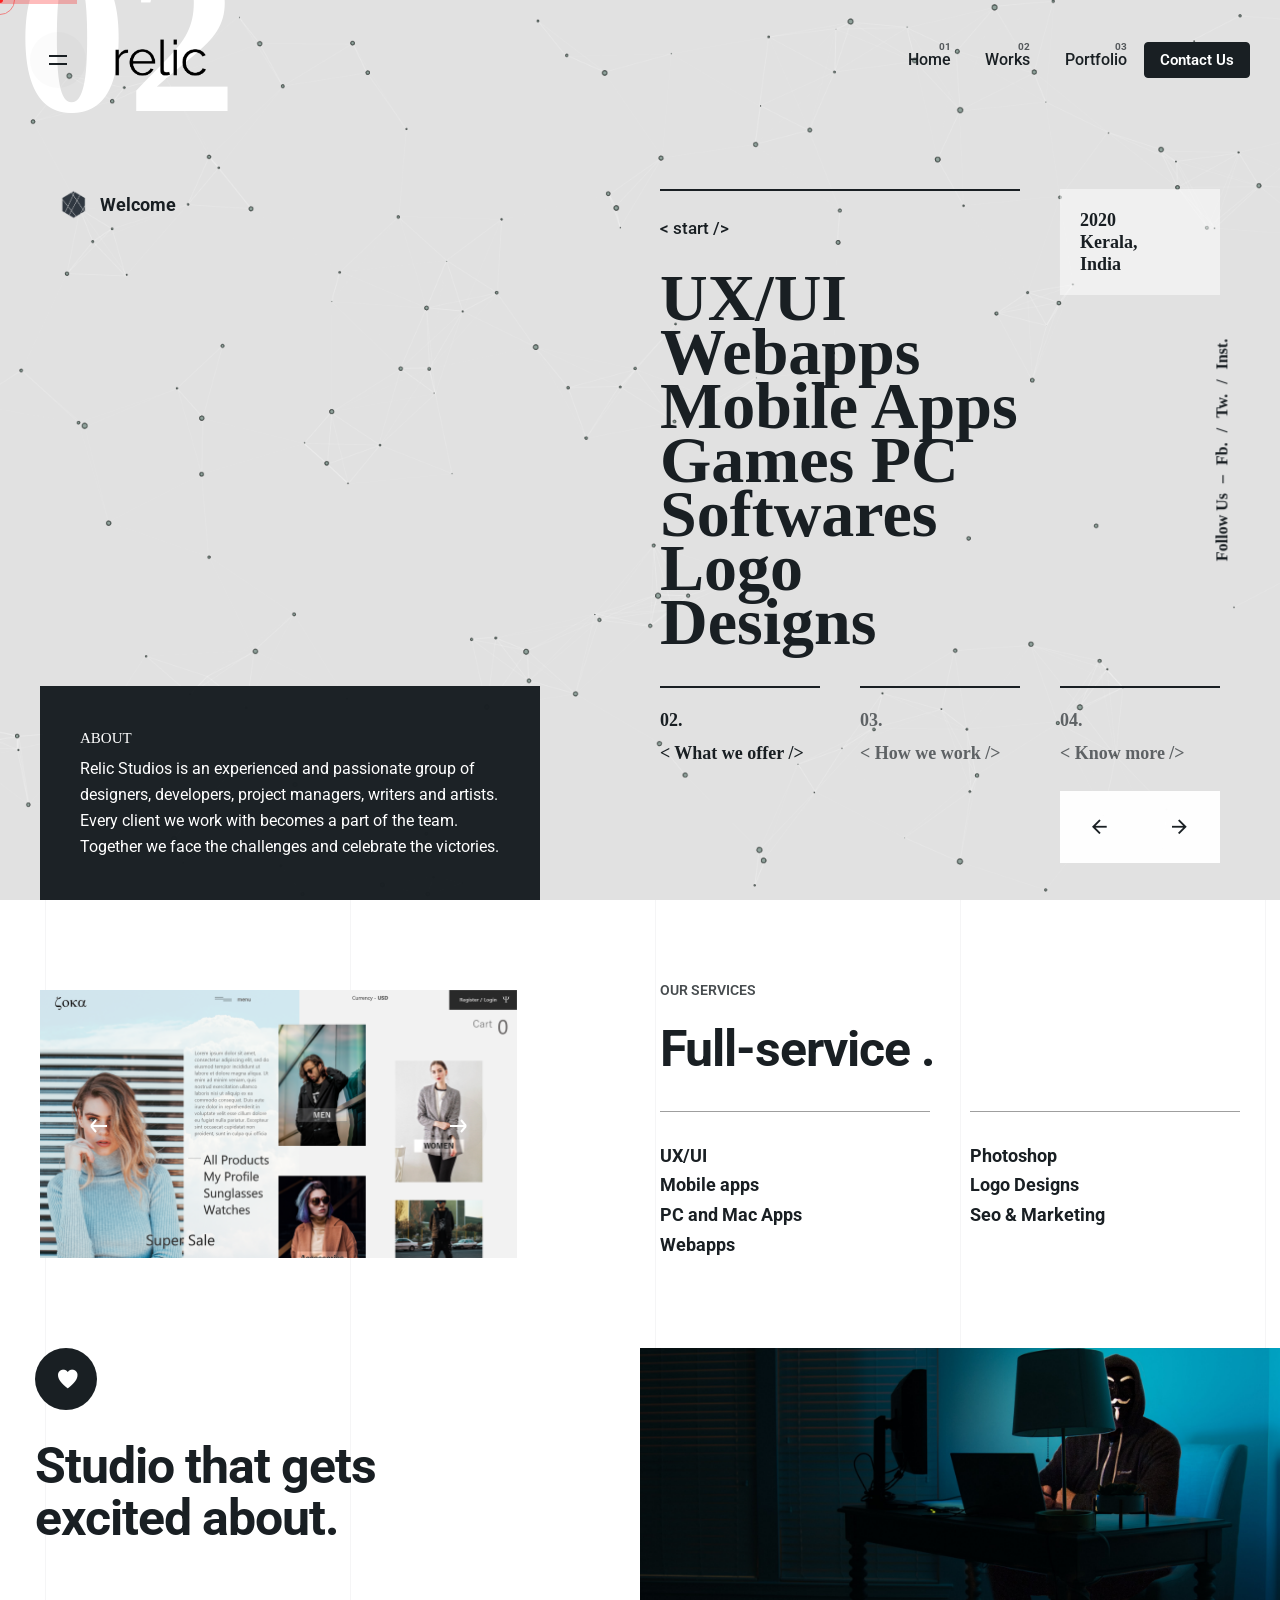
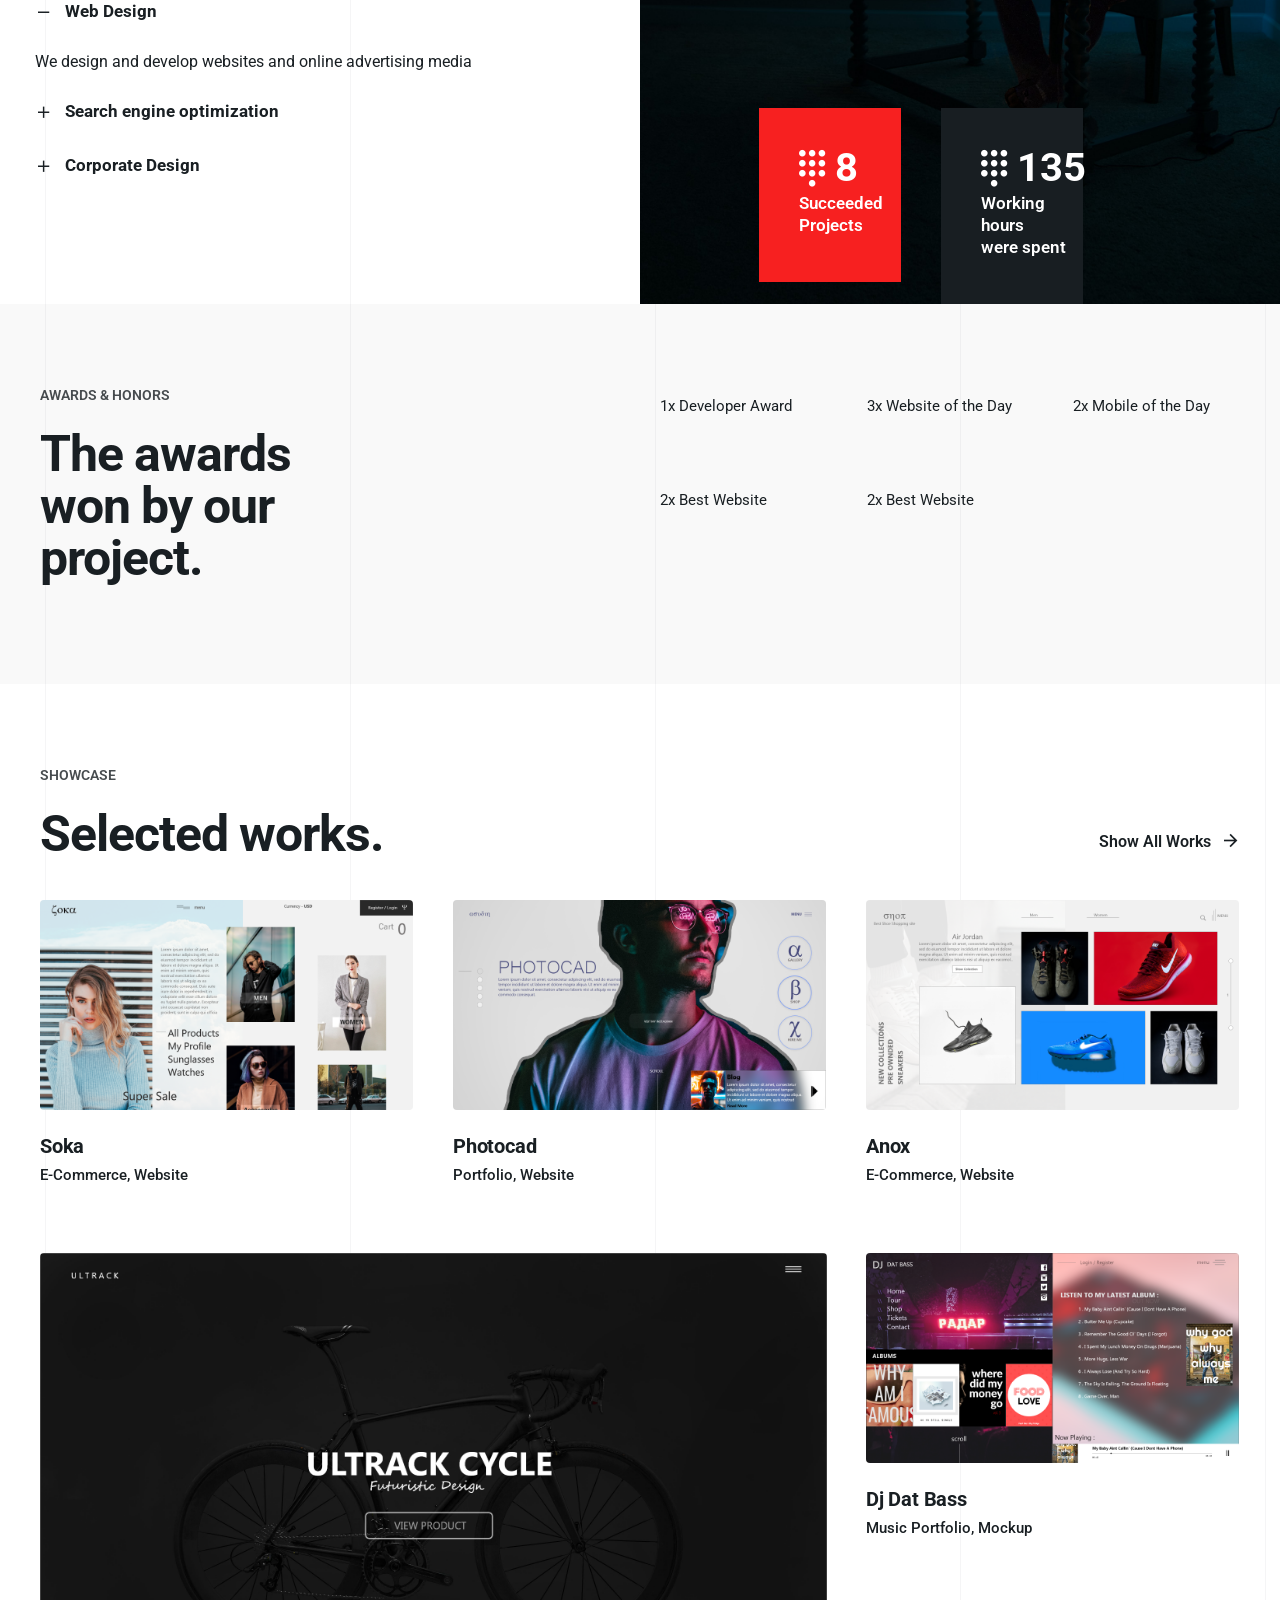
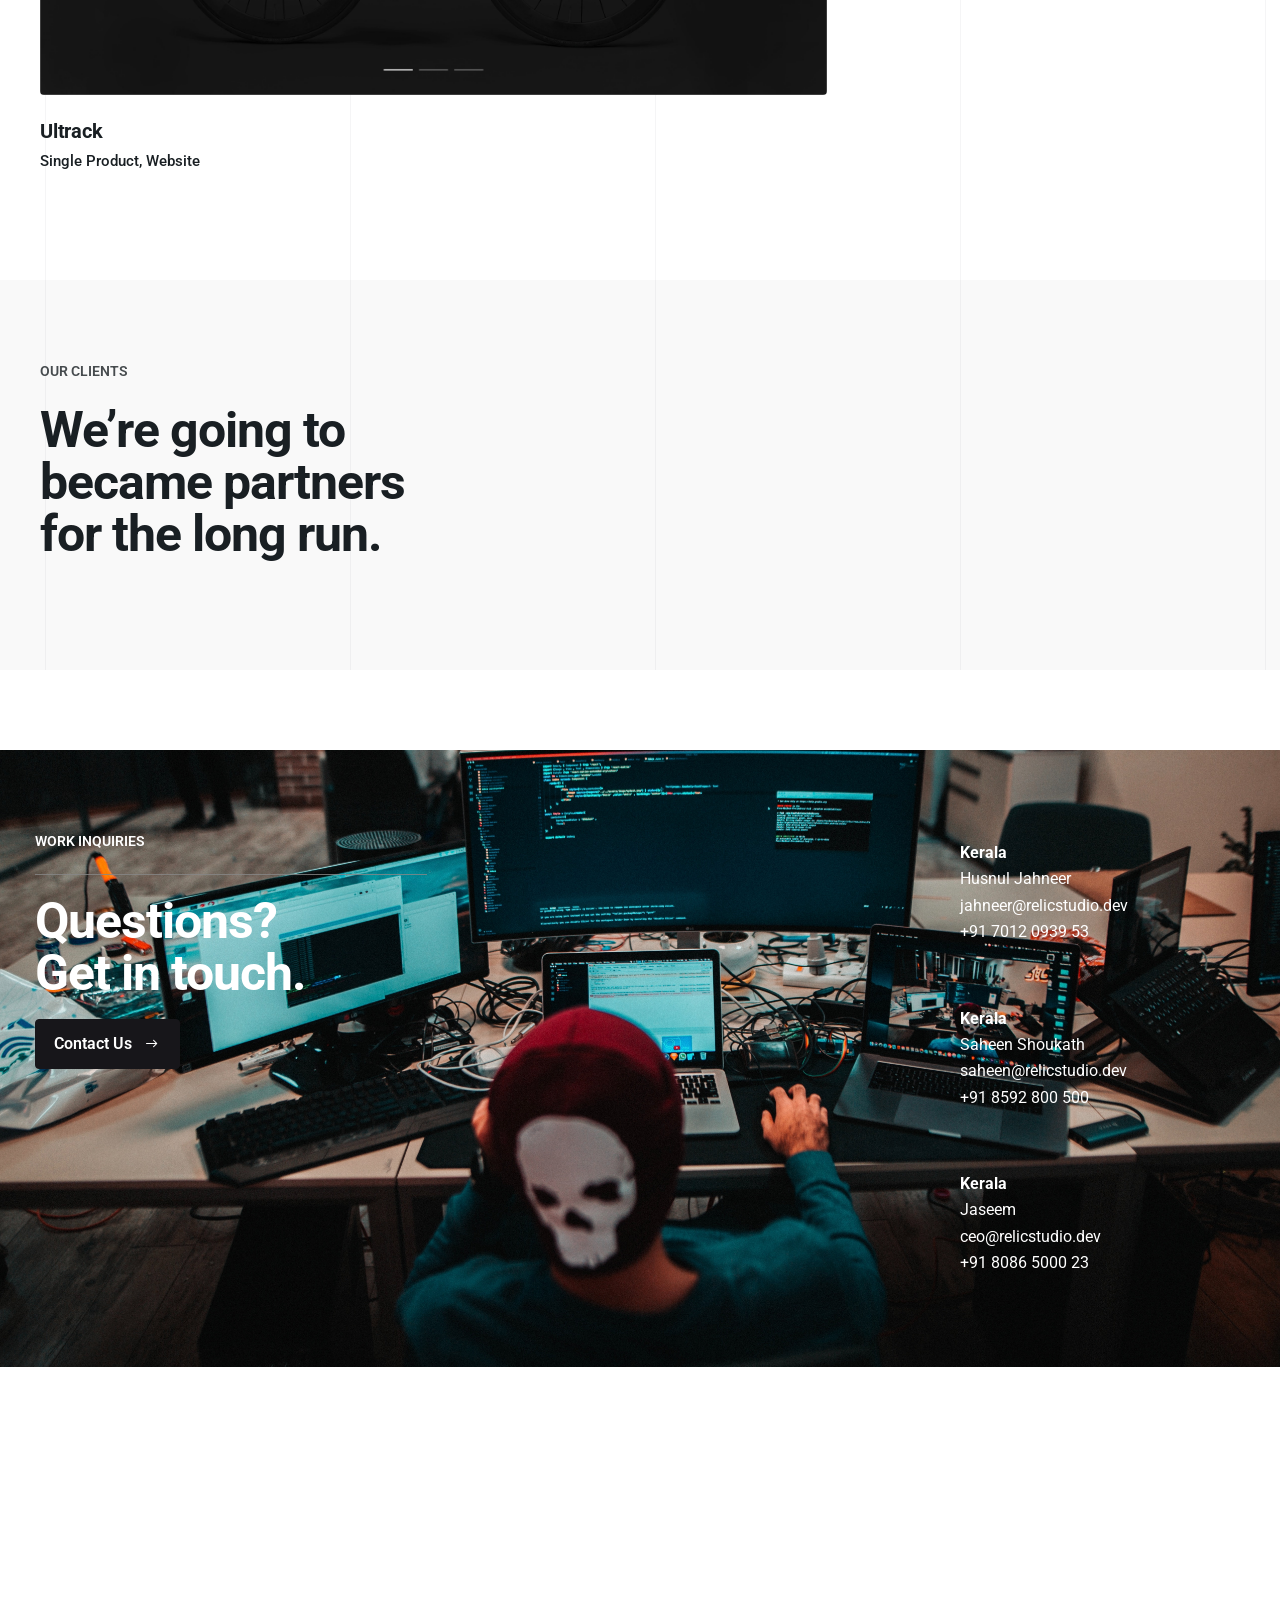
==== index.html @ 7815cf0c "Number Update" ====
<!DOCTYPE html>
<html lang="en-US">
<meta http-equiv="content-type" content="text/html;charset=UTF-8" />
<head>
	<meta charset="UTF-8">
	<meta name="viewport" content="width=device-width, initial-scale=1.0, maximum-scale=1, user-scalable=no">
	<!-- Primary Meta Tags -->
<title>Relic | Design Bureau</title>
<meta name="title" content="Relic | Design Bureau">
<meta name="description" content="We code your Ideas. contact@relicstudio.dev 
+91 8086 5000 23
">
<!-- Global site tag (gtag.js) - Google Analytics -->
<script async src="https://www.googletagmanager.com/gtag/js?id=UA-164820656-1"></script>
<script>
  window.dataLayer = window.dataLayer || [];
  function gtag(){dataLayer.push(arguments);}
  gtag('js', new Date());

  gtag('config', 'UA-164820656-1');
</script>

<!-- Open Graph / Facebook -->
<meta property="og:type" content="website">
<meta property="og:url" content="https://relicstudio.dev/">
<meta property="og:title" content="Relic | Design Bureau">
<meta property="og:description" content="We code your Ideas. contact@relicstudio.dev 
+91 8086 5000 23
">
<meta property="og:image" content="">

<!-- Twitter -->
<meta property="twitter:card" content="summary_large_image">
<meta property="twitter:url" content="https://relicstudio.dev/">
<meta property="twitter:title" content="Relic | Design Bureau">
<meta property="twitter:description" content="We code your Ideas. contact@relicstudio.dev 
+91 8086 5000 23
">
<meta property="twitter:image" content="">
	<link rel="icon" href="img/favicon.png" sizes="16x16">
		<script type="text/javascript">
			window._wpemojiSettings = {"baseUrl":"https:\/\/s.w.org\/images\/core\/emoji\/12.0.0-1\/72x72\/","ext":".png","svgUrl":"https:\/\/s.w.org\/images\/core\/emoji\/12.0.0-1\/svg\/","svgExt":".svg","source":{"concatemoji":"https:\/\/wp-includes\/js\/wp-emoji-release.min.js?ver=5.4"}};
			!function(e,a,t){var r,n,o,i,p=a.createElement("canvas"),s=p.getContext&&p.getContext("2d");function c(e,t){var a=String.fromCharCode;s.clearRect(0,0,p.width,p.height),s.fillText(a.apply(this,e),0,0);var r=p.toDataURL();return s.clearRect(0,0,p.width,p.height),s.fillText(a.apply(this,t),0,0),r===p.toDataURL()}function l(e){if(!s||!s.fillText)return!1;switch(s.textBaseline="top",s.font="600 32px Arial",e){case"flag":return!c([127987,65039,8205,9895,65039],[127987,65039,8203,9895,65039])&&(!c([55356,56826,55356,56819],[55356,56826,8203,55356,56819])&&!c([55356,57332,56128,56423,56128,56418,56128,56421,56128,56430,56128,56423,56128,56447],[55356,57332,8203,56128,56423,8203,56128,56418,8203,56128,56421,8203,56128,56430,8203,56128,56423,8203,56128,56447]));case"emoji":return!c([55357,56424,55356,57342,8205,55358,56605,8205,55357,56424,55356,57340],[55357,56424,55356,57342,8203,55358,56605,8203,55357,56424,55356,57340])}return!1}function d(e){var t=a.createElement("script");t.src=e,t.defer=t.type="text/javascript",a.getElementsByTagName("head")[0].appendChild(t)}for(i=Array("flag","emoji"),t.supports={everything:!0,everythingExceptFlag:!0},o=0;o<i.length;o++)t.supports[i[o]]=l(i[o]),t.supports.everything=t.supports.everything&&t.supports[i[o]],"flag"!==i[o]&&(t.supports.everythingExceptFlag=t.supports.everythingExceptFlag&&t.supports[i[o]]);t.supports.everythingExceptFlag=t.supports.everythingExceptFlag&&!t.supports.flag,t.DOMReady=!1,t.readyCallback=function(){t.DOMReady=!0},t.supports.everything||(n=function(){t.readyCallback()},a.addEventListener?(a.addEventListener("DOMContentLoaded",n,!1),e.addEventListener("load",n,!1)):(e.attachEvent("onload",n),a.attachEvent("onreadystatechange",function(){"complete"===a.readyState&&t.readyCallback()})),(r=t.source||{}).concatemoji?d(r.concatemoji):r.wpemoji&&r.twemoji&&(d(r.twemoji),d(r.wpemoji)))}(window,document,window._wpemojiSettings);
		</script>
		<style type="text/css">
img.wp-smiley,
img.emoji {
	display: inline !important;
	border: none !important;
	box-shadow: none !important;
	height: 1em !important;
	width: 1em !important;
	margin: 0 .07em !important;
	vertical-align: -0.1em !important;
	background: none !important;
	padding: 0 !important;
}
</style>
	<link rel='stylesheet' id='wphb-critical-css-css'  href='wp-content/plugins/wp-hummingbird/admin/assets/css/critical8066.css?ver=2.4.1' type='text/css' media='all' />
<link rel='stylesheet' id='wp-block-library-css'  href='wp-includes/css/dist/block-library/style.min91d5.css?ver=5.4' type='text/css' media='all' />
<link rel='stylesheet' id='wp-block-library-theme-css'  href='wp-includes/css/dist/block-library/theme.min91d5.css?ver=5.4' type='text/css' media='all' />
<link rel='stylesheet' id='contact-form-7-css'  href='wp-content/plugins/contact-form-7/includes/css/styles6725.css?ver=5.1.7' type='text/css' media='all' />
<link rel='stylesheet' id='rs-plugin-settings-css'  href='wp-content/plugins/slider-revolution/public/assets/css/rs63781.css?ver=6.2.2' type='text/css' media='all' />
<style id='rs-plugin-settings-inline-css' type='text/css'>
#rs-demo-id {}
</style>
<link rel='stylesheet' id='parent-style-css'  href='wp-content/themes/ohio/style91d5.css?ver=5.4' type='text/css' media='all' />
<link rel='stylesheet' id='ohio-style-css'  href='wp-content/themes/ohio-child/stylef269.css?ver=1.0.1' type='text/css' media='all' />
<style id='ohio-style-inline-css' type='text/css'>
.site-header{border:none;}.site-header.header-fixed{border-bottom-style:solid;}.btn-optional{background-color:#191f23;border-color:#191f23;}.clb-page-headline::after{background-color:transparent;}background-size:cover;background-position:center center;background-repeat:no-repeat;}.site-footer{background-color:#ffffff;color:#191f23;}.site-footer .widget,.site-footer .widgets *{color:#191f23;}.site-footer .widgets .widget-title{color:#191f23;}.site-footer .site-info{color:#191f23;}body{color:#191f23;}input,select,textarea,.accordion-box .buttons h5.title,.woocommerce div.product accordion-box.outline h5{}h1,h2,h3,h4,h5,h6,.box-count,.mini_cart_item-desc .font-titles,.woo-c_product .font-titles,.tabNav_link.active,.icon-box-headline,.fullscreen-nav .menu-link,.postNav_item_inner_heading{color:#191f23;}.countdown-box .box-time .box-count,.chart-box-pie-content{color:#191f23;}.countdown-box .box-time .box-count,.chart-box-pie-content{color:#191f23;}h1,h2,h3,h4,h5,h6,.box-count,.font-titles,.tabNav_link.active,.icon-box-headline,.fullscreen-nav .menu-link,.postNav_item_inner_heading,.btn,.button,a.button,.main-nav .nav-item,.heading .title,.socialbar.inline a,.vc_row .vc-bg-side-text,.counter-box-count{}.portfolio-item h4,.portfolio-item h4.title,.portfolio-item h4 a,.portfolio-item-2 h4,.portfolio-item-2 h4.title,.portfolio-item-2 h4 a,.woocommerce ul.products li.product a{color:#191f23;font-size:inherit;line-height:inherit;}.blog-item h3.title{color:#191f23;line-height:initial;}.blog-item h3.title a{font-size:initial;}.portfolio-item-2 h4{}p.subtitle,.subtitle-font,.heading .subtitle,a.category{color:rgba(25,31,35,0.8);}span.category > a,div.category > a{color:rgba(25,31,35,0.8);}.portfolio-item .subtitle-font,.woocommerce ul.products li.product .subtitle-font.category,.woocommerce ul.products li.product .subtitle-font.category > a{color:rgba(25,31,35,0.8);font-size:inherit;line-height:inherit;}.contact-form.classic input::-webkit-input-placeholder,.contact-form.classic textarea::-webkit-input-placeholder,input.classic::-webkit-input-placeholder,input.classic::-moz-placeholder{color:rgba(25,31,35,0.8);}.contact-form.classic input::-moz-placeholder,.contact-form.classic textarea::-moz-placeholder{color:rgba(25,31,35,0.8);}input.classic:-ms-input-placeholder,.contact-form.classic input:-ms-input-placeholder,.contact-form.classic textarea:-ms-input-placeholder{color:rgba(25,31,35,0.8);}.brand-color,.brand-color-i,.brand-color-hover-i:hover,.brand-color-hover:hover,.has-brand-color-color,.is-style-outline .has-brand-color-color,a:hover,.blog-grid:hover h3 a,.portfolio-item.grid-2:hover h4.title,.fullscreen-nav li a:hover,.socialbar.inline a:hover,.gallery .expand .ion:hover,.close .ion:hover,.accordionItem_title:hover,.tab .tabNav_link:hover,.widget .socialbar a:hover,.social-bar .socialbar a:hover,.share-bar .links a:hover,.widget_shopping_cart_content .buttons a.button:first-child:hover,span.page-numbers.current,a.page-numbers:hover,.main-nav .nav-item.active-main-item > .menu-link,.comment-content a,.page-headline .subtitle b:before,nav.pagination li .page-numbers.active,#mega-menu-wrap > ul .sub-menu > li > a:hover,#mega-menu-wrap > ul .sub-sub-menu > li > a:hover,#mega-menu-wrap > ul > .current-menu-ancestor > a,#mega-menu-wrap > ul .sub-menu:not(.sub-menu-wide) .current-menu-ancestor > a,#mega-menu-wrap > ul .current-menu-item > a,#fullscreen-mega-menu-wrap > ul .current-menu-ancestor > a,#fullscreen-mega-menu-wrap > ul .current-menu-item > a,.woocommerce .woo-my-nav li.is-active a,.portfolio-sorting li a.active,.team-member .socialbar a:hover,.widget_nav_menu .current-menu-item > a,.widget_pages .current-menu-item > a,.portfolio-item-fullscreen .portfolio-details-date:before,.btn.btn-link:hover,.blog-grid-content .category-holder:after,.clb-page-headline .post-meta-estimate:before,.comments-area .comment-date-and-time:after,.post .entry-content a:not(.wp-block-button__link),.project-page-content .date:before,.pagination li .btn.active,.pagination li .btn.current,.pagination li .page-numbers.active,.pagination li .page-numbers.current,.category-holder:after,.clb-hamburger-nav .menu .nav-item:hover > a.menu-link .ion,.clb-hamburger-nav .menu .nav-item .visible > a.menu-link .ion,.clb-hamburger-nav .menu .nav-item.active > a.menu-link .ion,.clb-hamburger-nav .menu .sub-nav-item:hover > a.menu-link .ion,.clb-hamburger-nav .menu .sub-nav-item .visible > a.menu-link .ion,.clb-hamburger-nav .menu .sub-nav-item.active > a.menu-link .ion,.widgets a,.widgets a *:not(.icon){color:#fc2121;}.brand-border-color,.brand-border-color-hover,.has-brand-color-background-color,.is-style-outline .has-brand-color-color,.wp-block-button__link:hover,.custom-cursor .circle-cursor--outer,.btn-brand,.btn-brand:active,.btn-brand:focus,.btn:hover,.btn:focus,.btn.btn-flat:hover,.btn.btn-flat:focus,.btn.btn-outline:hover,a.button:hover,button.button:hover{border-color:#fc2121;}.brand-bg-color,.brand-bg-color-after,.brand-bg-color-before,.brand-bg-color-hover,.brand-bg-color-i,.brand-bg-color-hover-i,.btn-brand:not(.btn-outline),.has-brand-color-background-color,a.brand-bg-color,.wp-block-button__link:hover,.widget_price_filter .ui-slider-range,.widget_price_filter .ui-slider-handle:after,.main-nav .nav-item:before,.main-nav .nav-item.current-menu-item:before,.widget_calendar caption,.tag:hover,.page-headline .tags .tag,.radio input:checked + .input:after,.menu-list-details .tag,.custom-cursor .circle-cursor--inner,.custom-cursor .circle-cursor--inner.cursor-link-hover,.btn-round:before,.btn:hover,.btn:focus,button.button:not(.btn-link):hover,a.button:not(.btn-link):hover,.btn.btn-flat:hover,.btn.btn-flat:focus,.btn.btn-outline:hover,nav.pagination li .btn.active:hover{background-color:#fc2121;}h1, h2, h3, h4, h5, h6 {font-family: "Space Grotesk SemiBold", -apple-system, BlinkMacSystemFont, Roboto, "Segoe UI", Helvetica, Arial, sans-serif, "Apple Color Emoji", "Segoe UI Emoji", "Segoe UI Symbol";}.clb__custom_parallax_section {overflow: visible !important;}@media (max-width: 1024px) {.vc_row.clb__custom_parallax_row {margin-left: 0px !important;}.clb__custom_parallax_row .wpb_column .vc_column-inner {margin-left: 0px !important;}}@media (max-width: 768px) {.ohio-recent-projects-sc .grid-item{padding-right: 0px !important;padding-left: 0px !important;}}@media screen and (max-width: 1440px) and (min-width: 1025px) {.page-container .rev_row_zone_top > .rs-parallax-wrap,.page-container .rev_row_zone_bottom > .rs-parallax-wrap {max-width: 1200px;width: 100% !important;left: 0 !important;margin: 0 auto;}} @media screen and (min-width:1025px){.main-nav .nav-item a {padding: 0 2.24vw;}} @media screen and (min-width:769px) and (max-width:1024px){} @media screen and (max-width:768px){}
</style>
<link rel='stylesheet' id='js_composer_front-css'  href='wp-content/plugins/js_composer/assets/css/js_composer.min9b2d.css?ver=6.1' type='text/css' media='all' />
<link rel='stylesheet' id='sccss_style-css'  href='indexd9ec.html?sccss=1&amp;ver=5.4' type='text/css' media='all' />
<script type='text/javascript' src='wp-includes/js/jquery/jquery4a5f.js?ver=1.12.4-wp'></script>
<script type='text/javascript' src='wp-includes/js/jquery/jquery-migrate.min330a.js?ver=1.4.1'></script>
<script type='text/javascript' src='wp-content/plugins/slider-revolution/public/assets/js/rbtools.minf049.js?ver=6.0'></script>
<script type='text/javascript' src='wp-content/plugins/slider-revolution/public/assets/js/rs6.min3781.js?ver=6.2.2'></script>
<link rel="canonical" href="index.html" />
<script type="text/javascript">function setREVStartSize(e){			
			try {								
				var pw = document.getElementById(e.c).parentNode.offsetWidth,
					newh;
				pw = pw===0 || isNaN(pw) ? window.innerWidth : pw;
				e.tabw = e.tabw===undefined ? 0 : parseInt(e.tabw);
				e.thumbw = e.thumbw===undefined ? 0 : parseInt(e.thumbw);
				e.tabh = e.tabh===undefined ? 0 : parseInt(e.tabh);
				e.thumbh = e.thumbh===undefined ? 0 : parseInt(e.thumbh);
				e.tabhide = e.tabhide===undefined ? 0 : parseInt(e.tabhide);
				e.thumbhide = e.thumbhide===undefined ? 0 : parseInt(e.thumbhide);
				e.mh = e.mh===undefined || e.mh=="" || e.mh==="auto" ? 0 : parseInt(e.mh,0);		
				if(e.layout==="fullscreen" || e.l==="fullscreen") 						
					newh = Math.max(e.mh,window.innerHeight);				
				else{					
					e.gw = Array.isArray(e.gw) ? e.gw : [e.gw];
					for (var i in e.rl) if (e.gw[i]===undefined || e.gw[i]===0) e.gw[i] = e.gw[i-1];					
					e.gh = e.el===undefined || e.el==="" || (Array.isArray(e.el) && e.el.length==0)? e.gh : e.el;
					e.gh = Array.isArray(e.gh) ? e.gh : [e.gh];
					for (var i in e.rl) if (e.gh[i]===undefined || e.gh[i]===0) e.gh[i] = e.gh[i-1];
										
					var nl = new Array(e.rl.length),
						ix = 0,						
						sl;					
					e.tabw = e.tabhide>=pw ? 0 : e.tabw;
					e.thumbw = e.thumbhide>=pw ? 0 : e.thumbw;
					e.tabh = e.tabhide>=pw ? 0 : e.tabh;
					e.thumbh = e.thumbhide>=pw ? 0 : e.thumbh;					
					for (var i in e.rl) nl[i] = e.rl[i]<window.innerWidth ? 0 : e.rl[i];
					sl = nl[0];									
					for (var i in nl) if (sl>nl[i] && nl[i]>0) { sl = nl[i]; ix=i;}															
					var m = pw>(e.gw[ix]+e.tabw+e.thumbw) ? 1 : (pw-(e.tabw+e.thumbw)) / (e.gw[ix]);					

					newh =  (e.type==="carousel" && e.justify==="true" ? e.gh[ix] : (e.gh[ix] * m)) + (e.tabh + e.thumbh);
				}			
				
				if(window.rs_init_css===undefined) window.rs_init_css = document.head.appendChild(document.createElement("style"));					
				document.getElementById(e.c).height = newh;
				window.rs_init_css.innerHTML += "#"+e.c+"_wrapper { height: "+newh+"px }";				
			} catch(e){
				console.log("Failure at Presize of Slider:" + e)
			}					   
		  };</script>
<style type="text/css" data-type="vc_shortcodes-custom-css">.vc_custom_1577176696926{background-color: rgba(136,136,136,0.05) !important;*background-color: rgb(136,136,136) !important;}.vc_custom_1577176717059{background-color: rgba(136,136,136,0.05) !important;*background-color: rgb(136,136,136) !important;}.vc_custom_1572866710770{margin-top: 90px !important;margin-bottom: 90px !important;background-position: center !important;background-repeat: no-repeat !important;background-size: cover !important;}.vc_custom_1572951552645{background-position: center !important;background-repeat: no-repeat !important;background-size: cover !important;}.vc_custom_1572878836505{margin-left: 72px !important;}.vc_custom_1572878540755{padding-left: 40px !important;background-color: rgba(252,33,33,0.98) !important;*background-color: rgb(252,33,33) !important;}.vc_custom_1572963675821{margin-left: 40px !important;padding-left: 40px !important;background-color: rgba(25,31,35,0.98) !important;*background-color: rgb(25,31,35) !important;}.vc_custom_1572949192555{margin-bottom: 5px !important;}.vc_custom_1571211602980{padding-right: 35% !important;}.vc_custom_1571211607830{padding-right: 35% !important;}.vc_custom_1571211612193{padding-right: 35% !important;}.vc_custom_1574410196368{margin-top: 90px !important;margin-bottom: 90px !important;padding-right: 60px !important;padding-left: 60px !important;background-color: rgba(25,31,35,0.98) !important;*background-color: rgb(25,31,35) !important;border-radius: 3px !important;}.vc_custom_1572941277425{margin-top: 90px !important;margin-bottom: 90px !important;background-position: center !important;background-repeat: no-repeat !important;background-size: cover !important;}.vc_custom_1572949203048{margin-bottom: 5px !important;}</style><noscript><style> .wpb_animate_when_almost_visible { opacity: 1; }</style></noscript>
	<style type="text/css">#ohio-custom-5ea15f7c33909 > .clb-slider-nav-btn .ion{color:#ffffff;}#ohio-custom-5ea15f7c36fd2 p.subtitle{text-transform:uppercase;}#ohio-custom-5ea15f7c39506,#ohio-custom-5ea15f7c39506 > *{font-size:18px;}#ohio-custom-5ea15f7c39bef,#ohio-custom-5ea15f7c39bef > *{font-size:18px;}#ohio-custom-5ea15f7c3a51d.video-module .btn-play:before, #ohio-custom-5ea15f7c3a51d.video-module .btn-play .ion {background-color:#191f23;border-color:#191f23;}#ohio-custom-5ea15f7c3a51d.video-module.with-animation .btn-play:before{border-color:#191f23;}#ohio-custom-5ea15f7c3c48c.counter-box .counter-box-count{color:#ffffff;}#ohio-custom-5ea15f7c3c48c.counter-box .counter-box-headline{color:#ffffff;}#ohio-custom-5ea15f7c3c8c7.counter-box .counter-box-count{color:#ffffff;}#ohio-custom-5ea15f7c3c8c7.counter-box .counter-box-headline{color:#ffffff;}#ohio-custom-5ea15f7c3d6a4 p.subtitle{text-transform:uppercase;}#ohio-custom-5ea15f7c3ed2e,#ohio-custom-5ea15f7c3ed2e > *{font-size:15px;line-height:24px;}#ohio-custom-5ea15f7c3fcc5,#ohio-custom-5ea15f7c3fcc5 > *{font-size:15px;line-height:24px;}#ohio-custom-5ea15f7c4076c,#ohio-custom-5ea15f7c4076c > *{font-size:15px;line-height:24px;}#ohio-custom-5ea15f7c415f0,#ohio-custom-5ea15f7c415f0 > *{font-size:15px;line-height:24px;}#ohio-custom-5ea15f7c42117,#ohio-custom-5ea15f7c42117 > *{font-size:15px;line-height:24px;}#ohio-custom-5ea15f7c42ffc p.subtitle{text-transform:uppercase;}#ohio-custom-5ea15f7c4b305 div.portfolio-item-wrap{padding: 20px ;  }#ohio-custom-5ea15f7c66c36 p.subtitle{text-transform:uppercase;}#ohio-custom-5ea15f7c680ba .client-logo-inner{text-align: left;}#ohio-custom-5ea15f7c68a3f .client-logo-inner{text-align: left;}#ohio-custom-5ea15f7c692a0 .client-logo-inner{text-align: left;}#ohio-custom-5ea15f7c69aaf .client-logo-inner{text-align: left;}#ohio-custom-5ea15f7c6a34a .client-logo-inner{text-align: left;}#ohio-custom-5ea15f7c6aba6 .client-logo-inner{text-align: left;}#ohio-custom-5ea15f7c6bbf0 > .clb-slider-nav-dots > .clb-slider-dot.active,#ohio-custom-5ea15f7c6bbf0 > .clb-slider-nav-dots > .clb-slider-dot:hover{border-color:#ffffff;}#ohio-custom-5ea15f7c6bbf0 .clb-slider-dot:before{background-color:#ffffff;}#ohio-custom-5ea15f7c6bbf0 > .clb-slider-count {color:#ffffff;}#ohio-custom-5ea15f7c6bbf0 > .clb-slider-nav-btn .ion{color:#ffffff;}#ohio-custom-5ea15f7c6c594 blockquote{color:#ffffff;}#ohio-custom-5ea15f7c6c594 .testimonial-subtitle{color:#f9f9f9;}#ohio-custom-5ea15f7c6c594 h6.author-name{color:#ffffff;}#ohio-custom-5ea15f7c6c594 .author-details{color:rgba(249,249,249,0.75);}#ohio-custom-5ea15f7c6ce7b blockquote{color:#ffffff;}#ohio-custom-5ea15f7c6ce7b h6.author-name{color:#ffffff;}#ohio-custom-5ea15f7c6ce7b .author-details{color:rgba(249,249,249,0.75);}#ohio-custom-5ea15f7c6d66d blockquote{color:#ffffff;}#ohio-custom-5ea15f7c6d66d h6.author-name{color:#ffffff;}#ohio-custom-5ea15f7c6d66d .author-details{color:rgba(249,249,249,0.75);}#ohio-custom-5ea15f7c6f1a2 p.subtitle{text-transform:uppercase;}#ohio-custom-5ea15f7c715b6 .ohio-card-wrapper{padding: 20px; }#ohio-custom-5ea15f7c715b6 .blog-grid.boxed:not(.blog-grid-type-2) .blog-grid-content{}#ohio-custom-5ea15f7c715b6 .blog-grid{}#ohio-custom-5ea15f7c8321e h2{color:#ffffff;}#ohio-custom-5ea15f7c8321e p.subtitle{color:#ffffff;text-transform:uppercase;}#ohio-custom-5ea15f7c8398a,#ohio-custom-5ea15f7c8398a > *{color:#ffffff;}#ohio-custom-5ea15f7c83b71,#ohio-custom-5ea15f7c83b71 > *{color:#ffffff;}</style></head>
<body class="home page custom-cursor wpb-js-composer js-comp-ver-6.1 vc_responsive">
	
<div class="page-preloader hide" id="page-preloader">
		<svg class="spinner" viewBox="0 0 50 50">
  							<circle class="path" cx="25" cy="25" r="20" fill="none" stroke-width="4"></circle>
						</svg></div>	<a class="clb-scroll-top vc_hidden-xs" id="clb-scroll-top">
	<div class="clb-scroll-top-bar">
		<div class="scroll-track"></div>
	</div>
	<div class="clb-scroll-top-holder font-titles">
		Scroll to top	</div>
</a>	
    <div class="clb-social vc_hidden-xs">
        <ul class="clb-social-holder font-titles "> 
            <li class="clb-social-holder-follow">Follow Us</li>
            <li class="clb-social-holder-dash">&ndash;</li>
                                                    <li><a target="_blank" href="#" class="facebook">Fb.</span></a></li>
                                                                            <li><a target="_blank" href="#" class="twitter">Tw.</span></a></li>
                                                                            <li><a target="_blank" href="https://www.instagram.com/relicstudio.dev/" class="instagram">Inst.</span></a></li>
                                            </ul>
    </div>
	     


	<div class="circle-cursor circle-cursor--outer"></div>
	<div class="circle-cursor circle-cursor--inner"></div>
	<div id="page" class="site">
		<a class="skip-link screen-reader-text" href="#main">Skip to content</a>
		
		

		
<header id="masthead" class="site-header header-1 both-types"
	 data-header-fixed="true"		 data-fixed-initial-offset="150">

	<div class="header-wrap">
		<div class="header-wrap-inner">
			<div class="left-part">
									<div class="desktop-hamburger">
						
<!-- Fullscreen -->
<div class="clb-hamburger btn-round btn-round-light" tabindex="1">
	<i class="ion">
		<a href="#" class="clb-hamburger-holder" aria-controls="site-navigation" aria-expanded="false">
			<span class="_shape"></span>
			<span class="_shape"></span>
		</a>	
	</i>
</div>					</div>
													<div class="mobile-hamburger">
						
<!-- Fullscreen -->
<div class="clb-hamburger btn-round btn-round-light" tabindex="1">
	<i class="ion">
		<a href="#" class="clb-hamburger-holder" aria-controls="site-navigation" aria-expanded="false">
			<span class="_shape"></span>
			<span class="_shape"></span>
		</a>	
	</i>
</div>					</div>
								
<div class="site-branding">
	<div class="site-title">
		<a href="index.html" rel="home">
			<div class="logo">
									<img src="img/logo.png"  class="svg-logo" alt=" ">
							</div>
			<div class="fixed-logo">
									<img src="img/logo.png"  class="svg-logo" alt=" ">
							</div>
									<div class="for-onepage">
				<span class="dark hidden">
											<img src="img/logo.png"  class="svg-logo" alt=" ">
									</span>
				<span class="light hidden">
											 									</span>
			</div>
		</a>
	</div>
</div><!-- .site-branding -->	
			</div>

	        <div class="right-part">
	            
<nav id="site-navigation" class="main-nav with-counters">

    <!-- Mobile overlay -->
    <div class="mbl-overlay menu-mbl-overlay">
        <div class="mbl-overlay-bg"></div>

        <!-- Close bar -->
        <div class="close-bar text-left">
            <div class="btn-round btn-round-light clb-close" tabindex="0">
                <i class="ion ion-md-close"></i>
            </div>

            <!-- Search -->
            
	
        </div>
        <div class="mbl-overlay-container">

            <!-- Navigation -->
            <div id="mega-menu-wrap" class="main-nav-container">

                <ul id="primary-menu" class="menu"><li id="nav-menu-item-21015-5ea15f7c02b36" class="mega-menu-item nav-item menu-item-depth-0 "><a href="index.html" class="menu-link main-menu-link item-title"><span>Home</span></a></li>
<li id="nav-menu-item-21015-5ea15f7c02b36" class="mega-menu-item nav-item menu-item-depth-0 "><a href="works/portfolio/classic/index.html" class="menu-link main-menu-link item-title"><span>Works</span></a></li><li id="nav-menu-item-21015-5ea15f7c02b36" class="mega-menu-item nav-item menu-item-depth-0 "><a href="portfolio/portfolio/index.html" class="menu-link main-menu-link item-title"><span>Portfolio</span></a></li>
<div class="sub-nav">
  <div class="sub-nav"></div>
</div>
</li>
</ul>            
            </div>

            <!-- Copyright -->
            <div class="copyright">
                © 2020, Relic.                <br>
                All right reserved.            </div>
            
    <div class="clb-social vc_hidden-xs">
        <ul class="clb-social-holder font-titles "> 
            <li class="clb-social-holder-follow">Follow Us</li>
            <li class="clb-social-holder-dash">&ndash;</li>
                                                    <li><a target="_blank" href="#" class="facebook">Fb.</span></a></li>
                                                                            <li><a target="_blank" href="#" class="twitter">Tw.</span></a></li>
                                                                            <li><a target="_blank" href="https://www.instagram.com/relicstudio.dev/" class="instagram">Inst.</span></a></li>
                                            </ul>
    </div>
            <!-- Social links -->
                    </div>
    </div>
</nav>
	            
	            




<ul class="menu-optional">
	<li class="btn-optional-holder">
			<a href="./contact/contact/contact.html" class="btn btn-small btn-optional">
		Contact Us	</a>
	</li>
		</ul>

								
	            <div class="close-menu"></div>
	        </div>
    	</div>
	</div>
</header>

<div class="clb-popup clb-hamburger-nav">
    <div class="close-bar text-left">
        <div class="btn-round clb-close" tabindex="0">
            <i class="ion ion-md-close"></i>
        </div>
    </div>
    <div class="clb-hamburger-nav-holder">
        <ul id="secondary-menu" class="menu"><li id="nav-menu-item-21184-5ea15f7c086b5" class="mega-menu-item nav-item menu-item-depth-0 has-submenu "><a href="index.html" class="menu-link main-menu-link item-title"><span>Home</span><div class="has-submenu-icon"><i class="ion ion-md-add"></i></div></a>
</li>
<li id="nav-menu-item-21184-5ea15f7c086b5" class="mega-menu-item nav-item menu-item-depth-0 has-submenu "><a href="works/portfolio/classic/index.html" class="menu-link main-menu-link item-title"><span>Works</span><div class="has-submenu-icon"><i class="ion ion-md-add"></i></div></a>
</li>
<li id="nav-menu-item-21184-5ea15f7c086b5" class="mega-menu-item nav-item menu-item-depth-0 has-submenu "><a href="portfolio/portfolio/index.html" class="menu-link main-menu-link item-title"><span>Portfolio</span><div class="has-submenu-icon"><i class="ion ion-md-add"></i></div></a>
</li>
<li id="nav-menu-item-21184-5ea15f7c086b5" class="mega-menu-item nav-item menu-item-depth-0 has-submenu "><a href="contact/contact/contact.html" class="menu-link main-menu-link item-title"><span>Contact Us</span><div class="has-submenu-icon"><i class="ion ion-md-add"></i></div></a>
</li>
</ul>    </div>
    <div class="clb-hamburger-nav-details">
                    <div class="hamburger-nav-info">
                                    <div class="hamburger-nav-info-item">
                        <b>Get In Touch</b><br> Kerala, Malappuram, 63P2+Q4 Areekode, Kerala,<br> contact@relicstudio.dev<br> Ph: +91 8086 5000 23                   </div>
                                    <div class="hamburger-nav-info-item">
                        <b>Work Inquiries</b><br> contact@relicstudio.dev<br> Ph: +918086 5000 23                   </div>
                  
            </div>
                <div class="hamburger-nav-info">
                            <div class="hamburger-nav-info-item">
                    <div class="socialbar small outline inverse">
                        <a href="#" class="facebook"><i class="icon fa fa-facebook-f"></i></a><a href="#" class="twitter"><i class="icon fa fa-twitter"></i></a><a href="https://www.instagram.com/relicstudio.dev/" class="instagram"><i class="icon fa fa-instagram"></i></a>                    </div>
                </div>
                        
                    </div>
    </div>
</div>
				 </div>
		</div>
		
		
		<div id="content" class="site-content" data-mobile-menu-resolution="768">
			


<div class="page-container">
	<div id="primary" class="content-area">

		
		<div class="page-content ">
			<main id="main" class="site-main">
			<article id="post-10" class="post-10 page type-page status-publish hentry">
	<div class="entry-content">
		<div class="vc_row wpb_row vc_row-fluid"><div class="wpb_column vc_column_container vc_col-sm-12"><div class="vc_column-inner"><div class="wpb_wrapper">
			<!-- START Slider 1 REVOLUTION SLIDER 6.2.2 --><p class="rs-p-wp-fix"></p>
			<rs-module-wrap id="rev_slider_1_1_wrapper" data-source="gallery" style="background:transparent;padding:0;">
				<rs-module id="rev_slider_1_1" style="display:none;" data-version="6.2.2">
					<rs-slides>
						<rs-slide data-key="rs-1" data-title="Slide" data-anim="ei:d;eo:d;s:800ms;r:0;t:fade;sl:0;">
							<img src="img/bg1.png" alt="oh__img59.1" data-bg="p:center top;" data-parallax="off" class="rev-slidebg" data-no-retina>
<!--						--><rs-zone id="rrzt_1" class="rev_row_zone_top" style="z-index: 39;"><!--

								--><rs-row
									id="slider-1-slide-1-layer-46" 
									data-type="row"
									data-xy="x:50px;y:455px;"
									data-rsp_bd="off"
									data-frame_0="o:1;"
									data-frame_999="o:0;st:w;sR:4700;sA:9000;"
									style="z-index:1;"
								><!--
									--><rs-column
										id="slider-1-slide-1-layer-47" 
										data-type="column"
										data-xy="x:50px;y:455px;"
										data-rsp_bd="off"
										data-column="w:50%;"
										data-padding="t:20;r:20;l:20;"
										data-frame_0="o:1;"
										data-frame_999="o:0;st:w;sR:4700;sA:9000;"
										style="z-index:2;width:100%;"
									><!--
										--><rs-layer
											id="slider-1-slide-1-layer-32" 
											class="spacer20vh"
											data-type="shape"
											data-rsp_ch="on"
											data-xy="x:704px;y:-87px;"
											data-text="w:normal;"
											data-dim="w:100%;h:180px;"
											data-frame_999="o:0;st:w;sR:4700;"
											style="z-index:3;background-color:rgba(0,0,0,0);"
										> 
										</rs-layer><!--

										--><rs-layer
											id="slider-1-slide-1-layer-36" 
											data-type="shape"
											data-rsp_ch="on"
											data-xy="x:704px;y:-87px;"
											data-text="w:normal;"
											data-dim="w:100%;h:80px;"
											data-vbility="f,f,f,t"
											data-frame_999="o:0;st:w;sR:4700;"
											style="z-index:4;background-color:rgba(0,0,0,0);"
										> 
										</rs-layer><!--

										--><rs-layer
											id="slider-1-slide-1-layer-1" 
											data-type="text"
											data-color="#ffffff"
											data-xy="y:231px;"
											data-text="w:normal;s:17;fw:500;"
											data-rsp_o="off"
											data-rsp_bd="off"
											data-frame_0="o:1;"
											data-frame_999="o:0;st:w;sR:4400;"
											style="z-index:5;font-family:Roboto;"
										><div class="ohio-video-module-sc video-module open-popup boxed with-animation" id="ohio-custom-5e4bf6848eb38" data-video-module=""><div class="video-module-holder"><div class="btn-play btn-round" tabindex="1"><img src="img/favicon.png" height="30px" width="30px;"></div><h6 class="video-headline">Welcome</h6></div></div> 
										</rs-layer><!--
									--></rs-column><!--

									--><rs-column
										id="slider-1-slide-1-layer-48" 
										data-type="column"
										data-xy="x:50px;y:455px;"
										data-rsp_bd="off"
										data-padding="t:20;r:20;b:20;l:20;"
										data-frame_0="o:1;"
										data-frame_999="o:0;st:w;sR:4700;sA:9000;"
										style="z-index:6;width:100%;"
									><!--
										--><rs-layer
											id="slider-1-slide-1-layer-30" 
											class="spacer20vh"
											data-type="shape"
											data-rsp_ch="on"
											data-xy="x:704px;y:-87px;"
											data-text="w:normal;"
											data-dim="w:100%;h:180px;"
											data-vbility="t,t,t,f"
											data-frame_999="o:0;st:w;sR:4700;"
											style="z-index:7;background-color:rgba(0,0,0,0);"
										> 
										</rs-layer><!--

										--><rs-layer
											id="slider-1-slide-1-layer-3" 
											data-type="shape"
											data-xy="x:r;xo:216px;y:230px;"
											data-text="w:normal;"
											data-dim="w:100%;h:2px;"
											data-rsp_o="off"
											data-rsp_bd="off"
											data-frame_1="e:power4.inOut;sp:600;"
											data-frame_999="o:0;st:w;sR:4400;"
											style="z-index:8;background-color:#191f23;"
										> 
										</rs-layer><!--

										--><rs-layer
											id="slider-1-slide-1-layer-4" 
											class="font-regular"
											data-type="text"
											data-color="#191f23"
											data-xy="x:r;xo:216px;y:252px;"
											data-text="w:normal;s:17;l:25;fw:500;"
											data-dim="w:100%;"
											data-rsp_o="off"
											data-rsp_bd="off"
											data-margin="t:25;b:30;"
											data-frame_0="y:50;"
											data-frame_1="sp:800;"
											data-frame_999="o:0;st:w;sR:4200;"
											style="z-index:9;font-family:Roboto;"
										>< start />
										</rs-layer><!--

										--><rs-layer
											id="slider-1-slide-1-layer-5" 
											class="font-titles srev_headline"
											data-type="text"
											data-color="#191f23"
											data-xy="x:r;xo:216px;y:336px;"
											data-text="w:normal;s:70;l:58;fw:700;"
											data-dim="w:100%;"
											data-rsp_o="off"
											data-frame_0="y:50;"
											data-frame_1="st:200;sp:800;sR:200;"
											data-frame_999="o:0;st:w;sR:4000;"
											style="z-index:10;font-family:Roboto;"
										>UX/UI
										Webapps
										Mobile Apps
										Games
										PC Softwares
										Logo Designs

										</rs-layer><!--
									--></rs-column><!--

									--><rs-column
										id="slider-1-slide-1-layer-49" 
										data-type="column"
										data-xy="x:50px;y:455px;"
										data-rsp_bd="off"
										data-column="w:16.67%;"
										data-padding="t:20;r:20;b:20;l:20;"
										data-frame_0="o:1;"
										data-frame_999="o:0;st:w;sR:4700;sA:9000;"
										style="z-index:11;width:100%;"
									><!--
										--><rs-layer
											id="slider-1-slide-1-layer-31" 
											class="spacer20vh"
											data-type="shape"
											data-rsp_ch="on"
											data-xy="x:704px;y:-87px;"
											data-text="w:normal;"
											data-dim="w:100%;h:180px;"
											data-vbility="t,t,f,f"
											data-frame_999="o:0;st:w;sR:4700;"
											style="z-index:12;background-color:rgba(0,0,0,0);"
										> 
										</rs-layer><!--

										--><rs-layer
											id="slider-1-slide-1-layer-7" 
											class="font-titles"
											data-type="text"
											data-color="#191f23"
											data-xy="x:r;y:225px;"
											data-text="w:normal;s:18;l:22;fw:700;"
											data-dim="w:100%;"
											data-rsp_o="off"
											data-rsp_bd="off"
											data-padding="t:20;r:20;b:20;l:20;"
											data-frame_1="e:power4.inOut;st:600;sp:800;sR:600;"
											data-frame_999="o:0;st:w;sR:3600;"
											style="z-index:13;background-color:rgba(255,255,255,0.5);font-family:Roboto;"
										
										>
										2020<br />
Kerala,<br />
India<br />
										</rs-layer><!--
									--></rs-column><!--
								--></rs-row><!--
							--></rs-zone><!--
						--><rs-zone id="rrzb_1" class="rev_row_zone_bottom" style="z-index: 37;"><!--

								--><rs-row
									id="slider-1-slide-1-layer-57" 
									data-type="row"
									data-xy="x:50px;y:455px;"
									data-rsp_bd="off"
									data-frame_0="o:1;"
									data-frame_999="o:0;st:w;sR:4700;sA:9000;"
									style="z-index:14;"
								><!--
									--><rs-column
										id="slider-1-slide-1-layer-58" 
										data-type="column"
										data-xy="x:50px;y:455px;"
										data-vbility="t,t,f,f"
										data-rsp_bd="off"
										data-column="w:41.67%;"
										data-padding="t:40;r:40;b:40;l:40;"
										data-frame_0="o:1;"
										data-frame_999="o:0;st:w;sR:4700;sA:9000;"
										style="z-index:15;background-color:rgba(25,31,35,0.98);width:100%;"
									><!--
										--><rs-layer
											id="slider-1-slide-1-layer-42" 
											class="font-titles"
											data-type="text"
											data-color="#ffffff"
											data-xy="x:50px;y:455px;"
											data-text="w:normal;s:15;fw:500;"
											data-rsp_o="off"
											data-rsp_bd="off"
											data-frame_999="o:0;st:w;"
											style="z-index:16;font-family:Roboto;text-transform:uppercase;"
										>About 
										</rs-layer><!--

										--><rs-layer
											id="slider-1-slide-1-layer-35" 
											class="text-regular"
											data-type="text"
											data-color="#ffffff"
											data-xy="x:108px;y:869px;"
											data-text="w:normal;s:16;l:26;"
											data-dim="w:100%;"
											data-rsp_o="off"
											data-rsp_bd="off"
											data-margin="t:5;"
											data-frame_999="o:0;st:w;"
											style="z-index:17;font-family:Roboto;"
										>Relic Studios is an experienced and passionate group of designers, developers, project managers, writers and artists. Every client we work with becomes a part of the team. Together we face the challenges and celebrate the victories. 
										</rs-layer><!--
									--></rs-column><!--

									--><rs-column
										id="slider-1-slide-1-layer-59" 
										data-type="column"
										data-xy="x:50px;y:455px;"
										data-rsp_bd="off"
										data-column="w:8.33%;"
										data-padding="r:20;b:20;l:20;"
										data-frame_0="o:1;"
										data-frame_999="o:0;st:w;sR:4700;sA:9000;"
										style="z-index:18;width:100%;"
									><!--									--></rs-column><!--

									--><rs-column
										id="slider-1-slide-1-layer-60" 
										data-type="column"
										data-xy="x:50px;y:455px;"
										data-vbility="t,t,f,f"
										data-rsp_bd="off"
										data-column="w:16.67%;"
										data-padding="r:20;b:30;l:20;"
										data-frame_0="o:1;"
										data-frame_999="o:0;st:w;sR:4700;sA:9000;"
										style="z-index:19;width:100%;"
									><!--
										--><rs-layer
											id="slider-1-slide-1-layer-64" 
											data-type="shape"
											data-xy="x:970px;y:582px;"
											data-text="w:normal;"
											data-dim="w:100%;h:2px;"
											data-rsp_o="off"
											data-rsp_bd="off"
											data-frame_999="o:0;st:w;sR:4700;"
											style="z-index:20;background-color:#191f23;"
										> 
										</rs-layer><!--

										--><rs-layer
											id="slider-1-slide-1-layer-65" 
											class="font-titles"
											data-type="text"
											data-color="#191f23"
											data-xy="x:50px;y:455px;"
											data-text="w:normal;s:18;fw:700;"
											data-rsp_o="off"
											data-rsp_bd="off"
											data-margin="b:8;"
											data-padding="t:20;"
											data-frame_999="o:0;st:w;sR:4700;"
											style="z-index:21;font-family:Roboto;"
										>02.<br />
 
										</rs-layer><!--

										--><rs-layer
											id="slider-1-slide-1-layer-70" 
											class="font-titles"
											data-type="text"
											data-color="#191f23"
											data-xy="x:50px;y:455px;"
											data-text="w:normal;s:18;fw:700;"
											data-rsp_o="off"
											data-rsp_bd="off"
											data-frame_999="o:0;st:w;sR:4700;"
											style="z-index:22;font-family:Roboto;"
										>< What we offer />
										</rs-layer><!--
									--></rs-column><!--

									--><rs-column
										id="slider-1-slide-1-layer-61" 
										data-type="column"
										data-xy="x:50px;y:455px;"
										data-vbility="t,t,f,f"
										data-rsp_bd="off"
										data-column="w:16.67%;"
										data-padding="r:20;b:30;l:20;"
										data-frame_0="o:1;"
										data-frame_999="o:0;st:w;sR:4700;sA:9000;"
										style="z-index:23;cursor:pointer;width:100%;"
									><!--
										--><rs-layer
											id="slider-1-slide-1-layer-66" 
											data-type="shape"
											data-xy="x:970px;y:582px;"
											data-text="w:normal;"
											data-dim="w:100%;h:2px;"
											data-rsp_o="off"
											data-rsp_bd="off"
											data-frame_999="o:0;st:w;sR:4700;"
											style="z-index:24;background-color:#191f23;"
										> 
										</rs-layer><!--

										--><rs-layer
											id="slider-1-slide-1-layer-71" 
											class="font-titles"
											data-type="text"
											data-color="#191f23"
											data-xy="x:50px;y:455px;"
											data-text="w:normal;s:18;fw:700;"
											data-rsp_o="off"
											data-rsp_bd="off"
											data-btrans="o:0.65;"
											data-margin="b:8;"
											data-padding="t:20;"
											data-frame_999="o:0;st:w;sR:4700;"
											style="z-index:25;font-family:Roboto;"
										>03.<br />
 
										</rs-layer><!--

										--><rs-layer
											id="slider-1-slide-1-layer-73" 
											class="font-titles"
											data-type="text"
											data-color="#191f23"
											data-xy="x:50px;y:455px;"
											data-text="w:normal;s:18;fw:700;"
											data-rsp_o="off"
											data-rsp_bd="off"
											data-btrans="o:0.65;"
											data-frame_999="o:0;st:w;sR:4700;"
											style="z-index:26;font-family:Roboto;"
										>< How we work />
										</rs-layer><!--
									--></rs-column><!--

									--><rs-column
										id="slider-1-slide-1-layer-37" 
										class="srev-tab"
										data-type="column"
										data-xy="x:50px;y:455px;"
										data-rsp_bd="off"
										data-column="w:16.67%;"
										data-padding="r:20;l:20;"
										data-frame_0="o:1;"
										data-frame_999="o:0;st:w;sA:9000;"
										style="z-index:27;width:100%;"
									><!--
										--><rs-layer
											id="slider-1-slide-1-layer-67" 
											data-type="shape"
											data-xy="x:970px;y:582px;"
											data-text="w:normal;"
											data-dim="w:100%;h:2px;"
											data-vbility="t,t,f,f"
											data-rsp_o="off"
											data-rsp_bd="off"
											data-frame_999="o:0;st:w;sR:4700;"
											style="z-index:28;background-color:#191f23;"
										> 
										</rs-layer><!--

										--><rs-layer
											id="slider-1-slide-1-layer-72" 
											class="font-titles"
											data-type="text"
											data-color="#191f23"
											data-xy="x:50px;y:455px;"
											data-text="w:normal;s:18;fw:700;"
											data-vbility="t,t,f,f"
											data-rsp_o="off"
											data-rsp_bd="off"
											data-btrans="o:0.65;"
											data-margin="b:8;"
											data-padding="t:20;"
											data-frame_999="o:0;st:w;sR:4700;"
											style="z-index:29;font-family:Roboto;"
										>04.<br />
 
										</rs-layer><!--

										--><rs-layer
											id="slider-1-slide-1-layer-74" 
											class="font-titles"
											data-type="text"
											data-color="#191f23"
											data-xy="x:50px;y:455px;"
											data-text="w:normal;s:18;fw:700;"
											data-vbility="t,t,f,f"
											data-rsp_o="off"
											data-rsp_bd="off"
											data-btrans="o:0.65;"
											data-frame_999="o:0;st:w;sR:4700;"
											style="z-index:30;font-family:Roboto;"
										>< Know more /> 
										</rs-layer><!--

										--><rs-layer
											id="slider-1-slide-1-layer-40" 
											class="rev-btn"
											data-type="button"
											data-color="#191f23"
											data-xy="x:328px;y:157px;"
											data-text="w:normal;s:22;l:20;a:center;"
											data-dim="w:#1/2#;minh:0px;"
											data-actions='o:click;a:jumptoslide;slide:previous;'
											data-rsp_o="off"
											data-rsp_bd="off"
											data-margin="t:25;"
											data-padding="t:25;b:25;"
											data-frame_999="o:0;st:w;"
											data-frame_hover="c:#fc2121;bgc:#f9f9f9;bor:0px,0px,0px,0px;sp:200;"
											style="z-index:31;background-color:rgba(255,255,255,0.98);font-family:Roboto;"
										><i class="ion-right ion ion-md-arrow-back"></i> 
										</rs-layer><!--

										--><rs-layer
											id="slider-1-slide-1-layer-41" 
											class="srev-btn rev-btn"
											data-type="button"
											data-color="#191f23"
											data-xy="x:328px;y:157px;"
											data-text="w:normal;s:22;l:20;a:center;"
											data-dim="w:#1/2#;minh:0px;"
											data-actions='o:click;a:jumptoslide;slide:next;'
											data-rsp_o="off"
											data-rsp_bd="off"
											data-margin="t:25;"
											data-padding="t:25;b:25;"
											data-frame_999="o:0;st:w;"
											data-frame_hover="c:#fc2121;bgc:#f9f9f9;bor:0px,0px,0px,0px;sp:200;"
											style="z-index:32;background-color:rgba(255,255,255,0.98);font-family:Roboto;"
										><i class="ion-right ion ion-md-arrow-forward"></i> 
										</rs-layer><!--
									--></rs-column><!--
								--></rs-row><!--
							--></rs-zone><!--

							--><rs-layer
								id="slider-1-slide-1-layer-14" 
								class="font-titles"
								data-type="text"
								data-color="#ffffff"
								data-xy="y:25px;"
								data-text="w:normal;s:220;fw:700;"
								data-dim="h:125px;"
								data-vbility="t,t,f,f"
								data-rsp_o="off"
								data-rsp_bd="off"
								data-frame_1="e:power4.inOut;sp:600;"
								data-frame_999="o:0;st:w;sR:4400;"
								style="z-index:40;font-family:Roboto;"
							>02 
							</rs-layer><!--
-->						</rs-slide>
						<rs-slide data-key="rs-13" data-title="Slide" data-anim="ei:d;eo:d;s:800ms;r:0;t:fade;sl:0;">
							<img src="img/bg1.png" alt="oh__img61" title="oh__img61" width="2200" height="1412" data-bg="p:center top;" data-parallax="off" class="rev-slidebg" data-no-retina>
<!--						--><rs-zone id="rrzt_13" class="rev_row_zone_top" style="z-index: 39;"><!--

								--><rs-row
									id="slider-1-slide-13-layer-46" 
									data-type="row"
									data-xy="x:50px;y:455px;"
									data-rsp_bd="off"
									data-frame_0="o:1;"
									data-frame_999="o:0;st:w;sR:4700;sA:9000;"
									style="z-index:1;"
								><!--
									--><rs-column
										id="slider-1-slide-13-layer-47" 
										data-type="column"
										data-xy="x:50px;y:455px;"
										data-rsp_bd="off"
										data-column="w:50%;"
										data-padding="t:20;r:20;l:20;"
										data-frame_0="o:1;"
										data-frame_999="o:0;st:w;sR:4700;sA:9000;"
										style="z-index:2;width:100%;"
									><!--
										--><rs-layer
											id="slider-1-slide-13-layer-32" 
											class="spacer20vh"
											data-type="shape"
											data-rsp_ch="on"
											data-xy="x:704px;y:-87px;"
											data-text="w:normal;"
											data-dim="w:100%;h:180px;"
											data-frame_999="o:0;st:w;sR:4700;"
											style="z-index:3;background-color:rgba(0,0,0,0);"
										> 
										</rs-layer><!--

										--><rs-layer
											id="slider-1-slide-13-layer-36" 
											data-type="shape"
											data-rsp_ch="on"
											data-xy="x:704px;y:-87px;"
											data-text="w:normal;"
											data-dim="w:100%;h:80px;"
											data-vbility="f,f,f,t"
											data-frame_999="o:0;st:w;sR:4700;"
											style="z-index:4;background-color:rgba(0,0,0,0);"
										> 
										</rs-layer><!--

										--><rs-layer
											id="slider-1-slide-13-layer-1" 
											data-type="text"
											data-color="#ffffff"
											data-xy="y:231px;"
											data-text="w:normal;s:17;fw:500;"
											data-rsp_o="off"
											data-rsp_bd="off"
											data-frame_0="o:1;"
											data-frame_999="o:0;st:w;sR:4400;"
											style="z-index:5;font-family:Roboto;"
										><div class="ohio-video-module-sc video-module open-popup boxed with-animation" id="ohio-custom-5e4bf6848eb38" data-video-module=""><div class="video-module-holder"><div class="btn-play btn-round" tabindex="1"><img src="img/favicon.png" height="30px" width="30px;"></div><h6 class="video-headline">We will help you to build your dream</h6></div></div>  
										</rs-layer><!--
									--></rs-column><!--

									--><rs-column
										id="slider-1-slide-13-layer-48" 
										data-type="column"
										data-xy="x:50px;y:455px;"
										data-rsp_bd="off"
										data-padding="t:20;r:20;b:20;l:20;"
										data-frame_0="o:1;"
										data-frame_999="o:0;st:w;sR:4700;sA:9000;"
										style="z-index:6;width:100%;"
									><!--
										--><rs-layer
											id="slider-1-slide-13-layer-30" 
											class="spacer20vh"
											data-type="shape"
											data-rsp_ch="on"
											data-xy="x:704px;y:-87px;"
											data-text="w:normal;"
											data-dim="w:100%;h:180px;"
											data-vbility="t,t,t,f"
											data-frame_999="o:0;st:w;sR:4700;"
											style="z-index:7;background-color:rgba(0,0,0,0);"
										> 
										</rs-layer><!--

										--><rs-layer
											id="slider-1-slide-13-layer-3" 
											data-type="shape"
											data-xy="x:r;xo:216px;y:230px;"
											data-text="w:normal;"
											data-dim="w:100%;h:2px;"
											data-rsp_o="off"
											data-rsp_bd="off"
											data-frame_1="e:power4.inOut;sp:600;"
											data-frame_999="o:0;st:w;sR:4400;"
											style="z-index:8;background-color:#191f23;"
										> 
										</rs-layer><!--

										--><rs-layer
											id="slider-1-slide-13-layer-4" 
											class="font-regular"
											data-type="text"
											data-color="#191f23"
											data-xy="x:r;xo:216px;y:252px;"
											data-text="w:normal;s:17;l:25;fw:500;"
											data-dim="w:100%;"
											data-rsp_o="off"
											data-rsp_bd="off"
											data-margin="t:25;b:30;"
											data-frame_0="y:50;"
											data-frame_1="sp:800;"
											data-frame_999="o:0;st:w;sR:4200;"
											style="z-index:9;font-family:Roboto;"
										>< start />
										</rs-layer><!--

										--><rs-layer
											id="slider-1-slide-13-layer-5" 
											class="font-titles srev_headline"
											data-type="text"
											data-color="#191f23"
											data-xy="x:r;xo:216px;y:336px;"
											data-text="w:normal;s:70;l:58;fw:700;"
											data-dim="w:100%;"
											data-rsp_o="off"
											data-frame_0="y:50;"
											data-frame_1="st:200;sp:800;sR:200;"
											data-frame_999="o:0;st:w;sR:4000;"
											style="z-index:10;font-family:Roboto;"
										>We partner with our clients to help solve their business challenges
										</rs-layer><!--
									--></rs-column><!--

									--><rs-column
										id="slider-1-slide-13-layer-49" 
										data-type="column"
										data-xy="x:50px;y:455px;"
										data-rsp_bd="off"
										data-column="w:16.67%;"
										data-padding="t:20;r:20;b:20;l:20;"
										data-frame_0="o:1;"
										data-frame_999="o:0;st:w;sR:4700;sA:9000;"
										style="z-index:11;width:100%;"
									><!--
										--><rs-layer
											id="slider-1-slide-13-layer-31" 
											class="spacer20vh"
											data-type="shape"
											data-rsp_ch="on"
											data-xy="x:704px;y:-87px;"
											data-text="w:normal;"
											data-dim="w:100%;h:180px;"
											data-vbility="t,t,f,f"
											data-frame_999="o:0;st:w;sR:4700;"
											style="z-index:12;background-color:rgba(0,0,0,0);"
										> 
										</rs-layer><!--

										--><rs-layer
											id="slider-1-slide-13-layer-7" 
											class="font-titles"
											data-type="text"
											data-color="#191f23"
											data-xy="x:r;y:225px;"
											data-text="w:normal;s:18;l:22;fw:700;"
											data-dim="w:100%;"
											data-rsp_o="off"
											data-rsp_bd="off"
											data-padding="t:20;r:20;b:20;l:20;"
											data-frame_1="e:power4.inOut;st:600;sp:800;sR:600;"
											data-frame_999="o:0;st:w;sR:3600;"
											style="z-index:13;background-color:rgba(255,255,255,0.5);font-family:Roboto;"
										>2<br />
0<br />
2<br />
0 
										</rs-layer><!--
									--></rs-column><!--
								--></rs-row><!--
							--></rs-zone><!--
						--><rs-zone id="rrzb_13" class="rev_row_zone_bottom" style="z-index: 37;"><!--

								--><rs-row
									id="slider-1-slide-13-layer-57" 
									data-type="row"
									data-xy="x:50px;y:455px;"
									data-rsp_bd="off"
									data-frame_0="o:1;"
									data-frame_999="o:0;st:w;sR:4700;sA:9000;"
									style="z-index:14;"
								><!--
									--><rs-column
										id="slider-1-slide-13-layer-58" 
										data-type="column"
										data-xy="x:50px;y:455px;"
										data-vbility="t,t,f,f"
										data-rsp_bd="off"
										data-column="w:41.67%;"
										data-padding="t:40;r:40;b:40;l:40;"
										data-frame_0="o:1;"
										data-frame_999="o:0;st:w;sR:4700;sA:9000;"
										style="z-index:15;background-color:rgba(25,31,35,0.98);width:100%;"
									><!--
										--><rs-layer
											id="slider-1-slide-13-layer-42" 
											class="font-titles"
											data-type="text"
											data-color="#ffffff"
											data-xy="x:50px;y:455px;"
											data-text="w:normal;s:15;fw:500;"
											data-rsp_o="off"
											data-rsp_bd="off"
											data-frame_999="o:0;st:w;"
											style="z-index:16;font-family:Roboto;text-transform:uppercase;"
										>About 
										</rs-layer><!--

										--><rs-layer
											id="slider-1-slide-13-layer-35" 
											class="text-regular"
											data-type="text"
											data-color="#ffffff"
											data-xy="x:108px;y:869px;"
											data-text="w:normal;s:16;l:26;"
											data-dim="w:100%;"
											data-rsp_o="off"
											data-rsp_bd="off"
											data-margin="t:5;"
											data-frame_999="o:0;st:w;"
											style="z-index:17;font-family:Roboto;"
										>Relic Company is an experienced and passionate group of designers, developers, project managers, writers and artists. Every client we work with becomes a part of the team. Together we face the challenges and celebrate the victories.. 
										</rs-layer><!--
									--></rs-column><!--

									--><rs-column
										id="slider-1-slide-13-layer-59" 
										data-type="column"
										data-xy="x:50px;y:455px;"
										data-rsp_bd="off"
										data-column="w:8.33%;"
										data-padding="r:20;b:20;l:20;"
										data-frame_0="o:1;"
										data-frame_999="o:0;st:w;sR:4700;sA:9000;"
										style="z-index:18;width:100%;"
									><!--									--></rs-column><!--

									--><rs-column
										id="slider-1-slide-13-layer-60" 
										data-type="column"
										data-xy="x:50px;y:455px;"
										data-vbility="t,t,f,f"
										data-rsp_bd="off"
										data-column="w:16.67%;"
										data-padding="r:20;b:30;l:20;"
										data-frame_0="o:1;"
										data-frame_999="o:0;st:w;sR:4700;sA:9000;"
										style="z-index:19;width:100%;"
									><!--
										--><rs-layer
											id="slider-1-slide-13-layer-64" 
											data-type="shape"
											data-xy="x:970px;y:582px;"
											data-text="w:normal;"
											data-dim="w:100%;h:2px;"
											data-rsp_o="off"
											data-rsp_bd="off"
											data-frame_999="o:0;st:w;sR:4700;"
											style="z-index:20;background-color:#191f23;"
										> 
										</rs-layer><!--

										--><rs-layer
											id="slider-1-slide-13-layer-65" 
											class="font-titles"
											data-type="text"
											data-color="#191f23"
											data-xy="x:50px;y:455px;"
											data-text="w:normal;s:18;fw:700;"
											data-rsp_o="off"
											data-rsp_bd="off"
											data-btrans="o:0.65;"
											data-margin="b:8;"
											data-padding="t:20;"
											data-frame_999="o:0;st:w;sR:4700;"
											style="z-index:21;font-family:Roboto;"
										>02.<br />
 
										</rs-layer><!--

										--><rs-layer
											id="slider-1-slide-13-layer-70" 
											class="font-titles"
											data-type="text"
											data-color="#191f23"
											data-xy="x:50px;y:455px;"
											data-text="w:normal;s:18;fw:700;"
											data-rsp_o="off"
											data-rsp_bd="off"
											data-btrans="o:0.65;"
											data-frame_999="o:0;st:w;sR:4700;"
											style="z-index:22;font-family:Roboto;"
										>< What we offer />
										</rs-layer><!--
									--></rs-column><!--

									--><rs-column
										id="slider-1-slide-13-layer-61" 
										data-type="column"
										data-xy="x:50px;y:455px;"
										data-vbility="t,t,f,f"
										data-rsp_bd="off"
										data-column="w:16.67%;"
										data-padding="r:20;b:30;l:20;"
										data-frame_0="o:1;"
										data-frame_999="o:0;st:w;sR:4700;sA:9000;"
										style="z-index:23;cursor:pointer;width:100%;"
									><!--
										--><rs-layer
											id="slider-1-slide-13-layer-66" 
											data-type="shape"
											data-xy="x:970px;y:582px;"
											data-text="w:normal;"
											data-dim="w:100%;h:2px;"
											data-rsp_o="off"
											data-rsp_bd="off"
											data-frame_999="o:0;st:w;sR:4700;"
											style="z-index:24;background-color:#191f23;"
										> 
										</rs-layer><!--

										--><rs-layer
											id="slider-1-slide-13-layer-71" 
											class="font-titles"
											data-type="text"
											data-color="#191f23"
											data-xy="x:50px;y:455px;"
											data-text="w:normal;s:18;fw:700;"
											data-rsp_o="off"
											data-rsp_bd="off"
											data-margin="b:8;"
											data-padding="t:20;"
											data-frame_999="o:0;st:w;sR:4700;"
											style="z-index:25;font-family:Roboto;"
										>03.<br />
 
										</rs-layer><!--

										--><rs-layer
											id="slider-1-slide-13-layer-73" 
											class="font-titles"
											data-type="text"
											data-color="#191f23"
											data-xy="x:50px;y:455px;"
											data-text="w:normal;s:18;fw:700;"
											data-rsp_o="off"
											data-rsp_bd="off"
											data-frame_999="o:0;st:w;sR:4700;"
											style="z-index:26;font-family:Roboto;"
										>< How we work />
										</rs-layer><!--
									--></rs-column><!--

									--><rs-column
										id="slider-1-slide-13-layer-37" 
										class="srev-tab"
										data-type="column"
										data-xy="x:50px;y:455px;"
										data-rsp_bd="off"
										data-column="w:16.67%;"
										data-padding="r:20;l:20;"
										data-frame_0="o:1;"
										data-frame_999="o:0;st:w;sA:9000;"
										style="z-index:27;width:100%;"
									><!--
										--><rs-layer
											id="slider-1-slide-13-layer-67" 
											data-type="shape"
											data-xy="x:970px;y:582px;"
											data-text="w:normal;"
											data-dim="w:100%;h:2px;"
											data-vbility="t,t,f,f"
											data-rsp_o="off"
											data-rsp_bd="off"
											data-frame_999="o:0;st:w;sR:4700;"
											style="z-index:28;background-color:#191f23;"
										> 
										</rs-layer><!--

										--><rs-layer
											id="slider-1-slide-13-layer-72" 
											class="font-titles"
											data-type="text"
											data-color="#191f23"
											data-xy="x:50px;y:455px;"
											data-text="w:normal;s:18;fw:700;"
											data-vbility="t,t,f,f"
											data-rsp_o="off"
											data-rsp_bd="off"
											data-btrans="o:0.65;"
											data-margin="b:8;"
											data-padding="t:20;"
											data-frame_999="o:0;st:w;sR:4700;"
											style="z-index:29;font-family:Roboto;"
										>04.<br />
 
										</rs-layer><!--

										--><rs-layer
											id="slider-1-slide-13-layer-74" 
											class="font-titles"
											data-type="text"
											data-color="#191f23"
											data-xy="x:50px;y:455px;"
											data-text="w:normal;s:18;fw:700;"
											data-vbility="t,t,f,f"
											data-rsp_o="off"
											data-rsp_bd="off"
											data-btrans="o:0.65;"
											data-frame_999="o:0;st:w;sR:4700;"
											style="z-index:30;font-family:Roboto;"
										>< Know more /> 
										</rs-layer><!--

										--><rs-layer
											id="slider-1-slide-13-layer-40" 
											class="rev-btn"
											data-type="button"
											data-color="#191f23"
											data-xy="x:328px;y:157px;"
											data-text="w:normal;s:22;l:20;a:center;"
											data-dim="w:#1/2#;minh:0px;"
											data-actions='o:click;a:jumptoslide;slide:previous;'
											data-rsp_o="off"
											data-rsp_bd="off"
											data-margin="t:25;"
											data-padding="t:25;b:25;"
											data-frame_999="o:0;st:w;"
											data-frame_hover="c:#fc2121;bgc:#f9f9f9;bor:0px,0px,0px,0px;sp:200;"
											style="z-index:31;background-color:rgba(255,255,255,0.98);font-family:Roboto;"
										><i class="ion-right ion ion-md-arrow-back"></i> 
										</rs-layer><!--

										--><rs-layer
											id="slider-1-slide-13-layer-41" 
											class="srev-btn rev-btn"
											data-type="button"
											data-color="#191f23"
											data-xy="x:328px;y:157px;"
											data-text="w:normal;s:22;l:20;a:center;"
											data-dim="w:#1/2#;minh:0px;"
											data-actions='o:click;a:jumptoslide;slide:next;'
											data-rsp_o="off"
											data-rsp_bd="off"
											data-margin="t:25;"
											data-padding="t:25;b:25;"
											data-frame_999="o:0;st:w;"
											data-frame_hover="c:#fc2121;bgc:#f9f9f9;bor:0px,0px,0px,0px;sp:200;"
											style="z-index:32;background-color:rgba(255,255,255,0.98);font-family:Roboto;"
										><i class="ion-right ion ion-md-arrow-forward"></i> 
										</rs-layer><!--
									--></rs-column><!--
								--></rs-row><!--
							--></rs-zone><!--

							--><rs-layer
								id="slider-1-slide-13-layer-14" 
								class="font-titles"
								data-type="text"
								data-color="#ffffff"
								data-xy="y:25px;"
								data-text="w:normal;s:220;fw:700;"
								data-dim="h:125px;"
								data-vbility="t,t,f,f"
								data-rsp_o="off"
								data-rsp_bd="off"
								data-frame_1="e:power4.inOut;sp:600;"
								data-frame_999="o:0;st:w;sR:4400;"
								style="z-index:40;font-family:Roboto;"
							>03 
							</rs-layer><!--
-->						</rs-slide>
						<rs-slide data-key="rs-16" data-title="Slide" data-anim="ei:d;eo:d;s:800ms;r:0;t:fade;sl:0;">
							<img src="img/bg1.png" alt="oh__img60" title="oh__img60" width="2200" height="1412" data-bg="p:center top;" data-parallax="off" class="rev-slidebg" data-no-retina>
<!--						--><rs-zone id="rrzt_16" class="rev_row_zone_top" style="z-index: 39;"><!--

								--><rs-row
									id="slider-1-slide-16-layer-46" 
									data-type="row"
									data-xy="x:50px;y:455px;"
									data-rsp_bd="off"
									data-frame_0="o:1;"
									data-frame_999="o:0;st:w;sR:4700;sA:9000;"
									style="z-index:1;"
								><!--
									--><rs-column
										id="slider-1-slide-16-layer-47" 
										data-type="column"
										data-xy="x:50px;y:455px;"
										data-rsp_bd="off"
										data-column="w:50%;"
										data-padding="t:20;r:20;l:20;"
										data-frame_0="o:1;"
										data-frame_999="o:0;st:w;sR:4700;sA:9000;"
										style="z-index:2;width:100%;"
									><!--
										--><rs-layer
											id="slider-1-slide-16-layer-32" 
											class="spacer20vh"
											data-type="shape"
											data-rsp_ch="on"
											data-xy="x:704px;y:-87px;"
											data-text="w:normal;"
											data-dim="w:100%;h:180px;"
											data-frame_999="o:0;st:w;sR:4700;"
											style="z-index:3;background-color:rgba(0,0,0,0);"
										> 
										</rs-layer><!--

										--><rs-layer
											id="slider-1-slide-16-layer-36" 
											data-type="shape"
											data-rsp_ch="on"
											data-xy="x:704px;y:-87px;"
											data-text="w:normal;"
											data-dim="w:100%;h:80px;"
											data-vbility="f,f,f,t"
											data-frame_999="o:0;st:w;sR:4700;"
											style="z-index:4;background-color:rgba(0,0,0,0);"
										> 
										</rs-layer><!--

										--><rs-layer
											id="slider-1-slide-16-layer-1" 
											data-type="text"
											data-color="#ffffff"
											data-xy="y:231px;"
											data-text="w:normal;s:17;fw:500;"
											data-rsp_o="off"
											data-rsp_bd="off"
											data-frame_0="o:1;"
											data-frame_999="o:0;st:w;sR:4400;"
											style="z-index:5;font-family:Roboto;"
										><div class="ohio-video-module-sc video-module open-popup boxed with-animation" id="ohio-custom-5e4bf6848eb38" data-video-module=""><div class="video-module-holder"><div class="btn-play btn-round" tabindex="1"><img src="img/favicon.png" height="30px" width="30px;"></div><h6 class="video-headline">Professional serives at reasonable price</h6></div></div> 
										</rs-layer><!--
									--></rs-column><!--

									--><rs-column
										id="slider-1-slide-16-layer-48" 
										data-type="column"
										data-xy="x:50px;y:455px;"
										data-rsp_bd="off"
										data-padding="t:20;r:20;b:20;l:20;"
										data-frame_0="o:1;"
										data-frame_999="o:0;st:w;sR:4700;sA:9000;"
										style="z-index:6;width:100%;"
									><!--
										--><rs-layer
											id="slider-1-slide-16-layer-30" 
											class="spacer20vh"
											data-type="shape"
											data-rsp_ch="on"
											data-xy="x:704px;y:-87px;"
											data-text="w:normal;"
											data-dim="w:100%;h:180px;"
											data-vbility="t,t,t,f"
											data-frame_999="o:0;st:w;sR:4700;"
											style="z-index:7;background-color:rgba(0,0,0,0);"
										> 
										</rs-layer><!--

										--><rs-layer
											id="slider-1-slide-16-layer-3" 
											data-type="shape"
											data-xy="x:r;xo:216px;y:230px;"
											data-text="w:normal;"
											data-dim="w:100%;h:2px;"
											data-rsp_o="off"
											data-rsp_bd="off"
											data-frame_1="e:power4.inOut;sp:600;"
											data-frame_999="o:0;st:w;sR:4400;"
											style="z-index:8;background-color:#191f23;"
										> 
										</rs-layer><!--

										--><rs-layer
											id="slider-1-slide-16-layer-4" 
											class="font-regular"
											data-type="text"
											data-color="#191f23"
											data-xy="x:r;xo:216px;y:252px;"
											data-text="w:normal;s:17;l:25;fw:500;"
											data-dim="w:100%;"
											data-rsp_o="off"
											data-rsp_bd="off"
											data-margin="t:25;b:30;"
											data-frame_0="y:50;"
											data-frame_1="sp:800;"
											data-frame_999="o:0;st:w;sR:4200;"
											style="z-index:9;font-family:Roboto;"
										>< start />
										</rs-layer><!--

										--><rs-layer
											id="slider-1-slide-16-layer-5" 
											class="font-titles srev_headline"
											data-type="text"
											data-color="#191f23"
											data-xy="x:r;xo:216px;y:336px;"
											data-text="w:normal;s:70;l:58;fw:700;"
											data-dim="w:100%;"
											data-rsp_o="off"
											data-frame_0="y:50;"
											data-frame_1="st:200;sp:800;sR:200;"
											data-frame_999="o:0;st:w;sR:4000;"
											style="z-index:10;font-family:Roboto;"
										>We make digital products & experiences that have lasting impact. 
										</rs-layer><!--
									--></rs-column><!--

									--><rs-column
										id="slider-1-slide-16-layer-49" 
										data-type="column"
										data-xy="x:50px;y:455px;"
										data-rsp_bd="off"
										data-column="w:16.67%;"
										data-padding="t:20;r:20;b:20;l:20;"
										data-frame_0="o:1;"
										data-frame_999="o:0;st:w;sR:4700;sA:9000;"
										style="z-index:11;width:100%;"
									><!--
										--><rs-layer
											id="slider-1-slide-16-layer-31" 
											class="spacer20vh"
											data-type="shape"
											data-rsp_ch="on"
											data-xy="x:704px;y:-87px;"
											data-text="w:normal;"
											data-dim="w:100%;h:180px;"
											data-vbility="t,t,f,f"
											data-frame_999="o:0;st:w;sR:4700;"
											style="z-index:12;background-color:rgba(0,0,0,0);"
										> 
										</rs-layer><!--

										--><rs-layer
											id="slider-1-slide-16-layer-7" 
											class="font-titles"
											data-type="text"
											data-color="#191f23"
											data-xy="x:r;y:225px;"
											data-text="w:normal;s:18;l:22;fw:700;"
											data-dim="w:100%;"
											data-rsp_o="off"
											data-rsp_bd="off"
											data-padding="t:20;r:20;b:20;l:20;"
											data-frame_1="e:power4.inOut;st:600;sp:800;sR:600;"
											data-frame_999="o:0;st:w;sR:3600;"
											style="z-index:13;background-color:rgba(255,255,255,0.5);font-family:Roboto;"
										>Scroll<br />
To see magic<br />
 
										</rs-layer><!--
									--></rs-column><!--
								--></rs-row><!--
							--></rs-zone><!--
						--><rs-zone id="rrzb_16" class="rev_row_zone_bottom" style="z-index: 37;"><!--

								--><rs-row
									id="slider-1-slide-16-layer-57" 
									data-type="row"
									data-xy="x:50px;y:455px;"
									data-rsp_bd="off"
									data-frame_0="o:1;"
									data-frame_999="o:0;st:w;sR:4700;sA:9000;"
									style="z-index:14;"
								><!--
									--><rs-column
										id="slider-1-slide-16-layer-58" 
										data-type="column"
										data-xy="x:50px;y:455px;"
										data-vbility="t,t,f,f"
										data-rsp_bd="off"
										data-column="w:41.67%;"
										data-padding="t:40;r:40;b:40;l:40;"
										data-frame_0="o:1;"
										data-frame_999="o:0;st:w;sR:4700;sA:9000;"
										style="z-index:15;background-color:rgba(25,31,35,0.98);width:100%;"
									><!--
										--><rs-layer
											id="slider-1-slide-16-layer-42" 
											class="font-titles"
											data-type="text"
											data-color="#ffffff"
											data-xy="x:50px;y:455px;"
											data-text="w:normal;s:15;fw:500;"
											data-rsp_o="off"
											data-rsp_bd="off"
											data-frame_999="o:0;st:w;"
											style="z-index:16;font-family:Roboto;text-transform:uppercase;"
										>About 
										</rs-layer><!--

										--><rs-layer
											id="slider-1-slide-16-layer-35" 
											class="text-regular"
											data-type="text"
											data-color="#ffffff"
											data-xy="x:108px;y:869px;"
											data-text="w:normal;s:16;l:26;"
											data-dim="w:100%;"
											data-rsp_o="off"
											data-rsp_bd="off"
											data-margin="t:5;"
											data-frame_999="o:0;st:w;"
											style="z-index:17;font-family:Roboto;"
										>Relic Company is an experienced and passionate group of designers, developers, project managers, writers and artists. Every client we work with becomes a part of the team. Together we face the challenges and celebrate the victories.
										</rs-layer><!--
									--></rs-column><!--

									--><rs-column
										id="slider-1-slide-16-layer-59" 
										data-type="column"
										data-xy="x:50px;y:455px;"
										data-rsp_bd="off"
										data-column="w:8.33%;"
										data-padding="r:20;b:20;l:20;"
										data-frame_0="o:1;"
										data-frame_999="o:0;st:w;sR:4700;sA:9000;"
										style="z-index:18;width:100%;"
									><!--									--></rs-column><!--

									--><rs-column
										id="slider-1-slide-16-layer-60" 
										data-type="column"
										data-xy="x:50px;y:455px;"
										data-vbility="t,t,f,f"
										data-rsp_bd="off"
										data-column="w:16.67%;"
										data-padding="r:20;b:30;l:20;"
										data-frame_0="o:1;"
										data-frame_999="o:0;st:w;sR:4700;sA:9000;"
										style="z-index:19;width:100%;"
									><!--
										--><rs-layer
											id="slider-1-slide-16-layer-64" 
											data-type="shape"
											data-xy="x:970px;y:582px;"
											data-text="w:normal;"
											data-dim="w:100%;h:2px;"
											data-rsp_o="off"
											data-rsp_bd="off"
											data-frame_999="o:0;st:w;sR:4700;"
											style="z-index:20;background-color:#191f23;"
										> 
										</rs-layer><!--

										--><rs-layer
											id="slider-1-slide-16-layer-65" 
											class="font-titles"
											data-type="text"
											data-color="#191f23"
											data-xy="x:50px;y:455px;"
											data-text="w:normal;s:18;fw:700;"
											data-rsp_o="off"
											data-rsp_bd="off"
											data-btrans="o:0.65;"
											data-margin="b:8;"
											data-padding="t:20;"
											data-frame_999="o:0;st:w;sR:4700;"
											style="z-index:21;font-family:Roboto;"
										>02.<br />
 
										</rs-layer><!--

										--><rs-layer
											id="slider-1-slide-16-layer-70" 
											class="font-titles"
											data-type="text"
											data-color="#191f23"
											data-xy="x:50px;y:455px;"
											data-text="w:normal;s:18;fw:700;"
											data-rsp_o="off"
											data-rsp_bd="off"
											data-btrans="o:0.65;"
											data-frame_999="o:0;st:w;sR:4700;"
											style="z-index:22;font-family:Roboto;"
										>< What we offer />
										</rs-layer><!--
									--></rs-column><!--

									--><rs-column
										id="slider-1-slide-16-layer-61" 
										data-type="column"
										data-xy="x:50px;y:455px;"
										data-vbility="t,t,f,f"
										data-rsp_bd="off"
										data-column="w:16.67%;"
										data-padding="r:20;b:30;l:20;"
										data-frame_0="o:1;"
										data-frame_999="o:0;st:w;sR:4700;sA:9000;"
										style="z-index:23;cursor:pointer;width:100%;"
									><!--
										--><rs-layer
											id="slider-1-slide-16-layer-66" 
											data-type="shape"
											data-xy="x:970px;y:582px;"
											data-text="w:normal;"
											data-dim="w:100%;h:2px;"
											data-rsp_o="off"
											data-rsp_bd="off"
											data-frame_999="o:0;st:w;sR:4700;"
											style="z-index:24;background-color:#191f23;"
										> 
										</rs-layer><!--

										--><rs-layer
											id="slider-1-slide-16-layer-71" 
											class="font-titles"
											data-type="text"
											data-color="#191f23"
											data-xy="x:50px;y:455px;"
											data-text="w:normal;s:18;fw:700;"
											data-rsp_o="off"
											data-rsp_bd="off"
											data-btrans="o:0.65;"
											data-margin="b:8;"
											data-padding="t:20;"
											data-frame_999="o:0;st:w;sR:4700;"
											style="z-index:25;font-family:Roboto;"
										>03.<br />
 
										</rs-layer><!--

										--><rs-layer
											id="slider-1-slide-16-layer-73" 
											class="font-titles"
											data-type="text"
											data-color="#191f23"
											data-xy="x:50px;y:455px;"
											data-text="w:normal;s:18;fw:700;"
											data-rsp_o="off"
											data-rsp_bd="off"
											data-btrans="o:0.65;"
											data-frame_999="o:0;st:w;sR:4700;"
											style="z-index:26;font-family:Roboto;"
										>< How we work />
										</rs-layer><!--
									--></rs-column><!--

									--><rs-column
										id="slider-1-slide-16-layer-37" 
										class="srev-tab"
										data-type="column"
										data-xy="x:50px;y:455px;"
										data-rsp_bd="off"
										data-column="w:16.67%;"
										data-padding="r:20;l:20;"
										data-frame_0="o:1;"
										data-frame_999="o:0;st:w;sA:9000;"
										style="z-index:27;width:100%;"
									><!--
										--><rs-layer
											id="slider-1-slide-16-layer-67" 
											data-type="shape"
											data-xy="x:970px;y:582px;"
											data-text="w:normal;"
											data-dim="w:100%;h:2px;"
											data-vbility="t,t,f,f"
											data-rsp_o="off"
											data-rsp_bd="off"
											data-frame_999="o:0;st:w;sR:4700;"
											style="z-index:28;background-color:#191f23;"
										> 
										</rs-layer><!--

										--><rs-layer
											id="slider-1-slide-16-layer-72" 
											class="font-titles"
											data-type="text"
											data-color="#191f23"
											data-xy="x:50px;y:455px;"
											data-text="w:normal;s:18;fw:700;"
											data-vbility="t,t,f,f"
											data-rsp_o="off"
											data-rsp_bd="off"
											data-margin="b:8;"
											data-padding="t:20;"
											data-frame_999="o:0;st:w;sR:4700;"
											style="z-index:29;font-family:Roboto;"
										>04.<br />
 
										</rs-layer><!--

										--><rs-layer
											id="slider-1-slide-16-layer-74" 
											class="font-titles"
											data-type="text"
											data-color="#191f23"
											data-xy="x:50px;y:455px;"
											data-text="w:normal;s:18;fw:700;"
											data-vbility="t,t,f,f"
											data-rsp_o="off"
											data-rsp_bd="off"
											data-frame_999="o:0;st:w;sR:4700;"
											style="z-index:30;font-family:Roboto;"
										>< Know more /> 
										</rs-layer><!--

										--><rs-layer
											id="slider-1-slide-16-layer-40" 
											class="rev-btn"
											data-type="button"
											data-color="#191f23"
											data-xy="x:328px;y:157px;"
											data-text="w:normal;s:22;l:20;a:center;"
											data-dim="w:#1/2#;minh:0px;"
											data-actions='o:click;a:jumptoslide;slide:previous;'
											data-rsp_o="off"
											data-rsp_bd="off"
											data-margin="t:25;"
											data-padding="t:25;b:25;"
											data-frame_999="o:0;st:w;"
											data-frame_hover="c:#fc2121;bgc:#f9f9f9;bor:0px,0px,0px,0px;sp:200;"
											style="z-index:31;background-color:rgba(255,255,255,0.98);font-family:Roboto;"
										><i class="ion-right ion ion-md-arrow-back"></i> 
										</rs-layer><!--

										--><rs-layer
											id="slider-1-slide-16-layer-41" 
											class="srev-btn rev-btn"
											data-type="button"
											data-color="#191f23"
											data-xy="x:328px;y:157px;"
											data-text="w:normal;s:22;l:20;a:center;"
											data-dim="w:#1/2#;minh:0px;"
											data-actions='o:click;a:jumptoslide;slide:next;'
											data-rsp_o="off"
											data-rsp_bd="off"
											data-margin="t:25;"
											data-padding="t:25;b:25;"
											data-frame_999="o:0;st:w;"
											data-frame_hover="c:#fc2121;bgc:#f9f9f9;bor:0px,0px,0px,0px;sp:200;"
											style="z-index:32;background-color:rgba(255,255,255,0.98);font-family:Roboto;"
										><i class="ion-right ion ion-md-arrow-forward"></i> 
										</rs-layer><!--
									--></rs-column><!--
								--></rs-row><!--
							--></rs-zone><!--

							--><rs-layer
								id="slider-1-slide-16-layer-14" 
								class="font-titles"
								data-type="text"
								data-color="#ffffff"
								data-xy="y:25px;"
								data-text="w:normal;s:220;fw:700;"
								data-dim="h:125px;"
								data-vbility="t,t,f,f"
								data-rsp_o="off"
								data-rsp_bd="off"
								data-frame_1="e:power4.inOut;sp:600;"
								data-frame_999="o:0;st:w;sR:4400;"
								style="z-index:40;font-family:Roboto;"
							>04 
							</rs-layer><!--
-->						</rs-slide>
					</rs-slides>
					<rs-static-layers><!--
					--></rs-static-layers>
					<rs-progress style="height: 4px; background: rgba(252,33,33,0.3);"></rs-progress>
				</rs-module>
				<script type="text/javascript">
					setREVStartSize({c: 'rev_slider_1_1',rl:[1240,1024,778,480],el:[960],gw:[1330],gh:[960],type:'standard',justify:'',layout:'fullscreen',offsetContainer:'',offset:'',mh:"0"});

					var	revapi1,
						tpj;
					jQuery(function() {
						tpj = jQuery;
						if(tpj("#rev_slider_1_1").revolution == undefined){
							revslider_showDoubleJqueryError("#rev_slider_1_1");
						}else{
							revapi1 = tpj("#rev_slider_1_1").show().revolution({
								jsFileLocation:"/wp-content/plugins/slider-revolution/public/assets/js/",
								sliderLayout:"fullscreen",
								visibilityLevels:"1240,1024,778,480",
								gridwidth:1330,
								gridheight:960,
								startDelay:"0ms",
								editorheight:"960,768,960,720",
								responsiveLevels:"1240,1024,778,480",
								navigation: {
									keyboardNavigation:true,
									onHoverStop:false
								},
								parallax: {
									levels:[5,10,15,20,25,30,35,40,45,46,47,48,49,50,51,30],
									type:"scroll",
									origo:"slideCenter",
									speed:0
								},
								fallbacks: {
									allowHTML5AutoPlayOnAndroid:true
								},
							});
						}
						
					});
				</script>
				<script>
					var htmlDivCss = unescape(".font-titles%20%7B%0A%20%20%20%20font-family%3A%20%22Space%20Grotesk%20SemiBold%22%20%21important%3B%0A%7D%0A.font-regular%20%7B%0A%20%20%20%20font-family%3A%20-apple-system%2C%20BlinkMacSystemFont%2C%20Roboto%2C%20%22Segoe%20UI%22%2C%20Helvetica%2C%20Arial%2C%20sans-serif%2C%20%22Apple%20Color%20Emoji%22%2C%20%22Segoe%20UI%20Emoji%22%2C%20%22Segoe%20UI%20Symbol%22%20%21important%3B%0A%7D%0A.clb__heading%20span%20%7B%0A%20%20%20%20letter-spacing%3A%20-.05rem%3B%0A%7D%0A%40media%20%28max-width%3A%20768px%29%20%7B%0A%20%20%20%20.srev_headline%20%7B%0A%20%20%20%20%20%20%20%20font-size%3A%2046px%20%21important%3B%0A%20%20%20%20%20%20%20%20line-height%3A%20.9%20%21important%3B%0A%20%20%20%20%7D%0A%7D%0A.srev-tab%20.rs-parallax-wrap%3Anth-last-child%281%29%2C%0A.srev-tab%20.rs-parallax-wrap%3Anth-last-child%282%29%20%7B%0A%09float%3A%20left%20%21important%3B%0A%7D");
					var htmlDiv = document.getElementById('rs-plugin-settings-inline-css');
					if(htmlDiv) {
						htmlDiv.innerHTML = htmlDiv.innerHTML + htmlDivCss;
					}else{
						var htmlDiv = document.createElement('div');
						htmlDiv.innerHTML = '<style>' + htmlDivCss + '</style>';
						document.getElementsByTagName('head')[0].appendChild(htmlDiv.childNodes[0]);
					}
				</script>
			</rs-module-wrap>
			<!-- END REVOLUTION SLIDER -->
</div></div></div></div><div data-vc-full-width="true" data-vc-full-width-init="false" class="vc_row wpb_row vc_row-fluid vc_row-o-equal-height vc_row-o-content-middle vc_row-flex"><div class="vc-bg-lines page-container dark"><div></div><div></div><div></div><div></div><div></div></div><div class="clb-services-custom-section wpb_column vc_column_container vc_col-sm-12 vc_col-md-5"><div class="vc_column-inner"><div class="wpb_wrapper"><div class="vc_empty_space  clb__spacer"   style="height: 90px"><span class="vc_empty_space_inner"></span></div><div class="ohio-slider-sc slider-wrap">
	<div class="slider ohio-slider  full nav-inset with-preloader" id="ohio-custom-5ea15f7c33909" data-ohio-slider='{"loop":true,"navBtn":true,"autoplay":true,"autoplayHoverPause":true,"autoHeight":true,"navContainerClass":"slider-nav","itemsDesktop":"1","itemsTablet":"1","itemsMobile":"1","autoplayTimeout":"5"}'
			>
		<div class="slider-wrap">

	
	<div  class="wpb_single_image wpb_content_element vc_align_left">
		
		<figure class="wpb_wrapper vc_figure">
			<div class="vc_single_image-wrapper   vc_box_border_grey"><img width="700" height="768" src="img/web3.png" class="vc_single_image-img attachment-full" alt="" /></div>
		</figure>
	</div>
	
</div><div class="slider-wrap">

	
	<div  class="wpb_single_image wpb_content_element vc_align_left">
		
		<figure class="wpb_wrapper vc_figure">
			<div class="vc_single_image-wrapper   vc_box_border_grey"><img width="700" height="768" src="img/web5.png" class="vc_single_image-img attachment-full" alt="" /></div>
		</figure>
	</div>
	
</div><div class="slider-wrap">

	
	<div  class="wpb_single_image wpb_content_element vc_align_left">
		
		<figure class="wpb_wrapper vc_figure">
			<div class="vc_single_image-wrapper   vc_box_border_grey"><img width="700" height="768" src="img/web6.png" class="vc_single_image-img attachment-full" alt="" /></div>
		</figure>
	</div>
	
</div>	</div>

			<svg class="spinner sk-preloader" viewBox="0 0 50 50"><circle class="path" cx="25" cy="25" r="20" fill="none" stroke-width="4"></circle></svg>
	</div><div class="vc_empty_space  clb__spacer"   style="height: 90px"><span class="vc_empty_space_inner"></span></div></div></div></div><div class="wpb_column vc_column_container vc_col-sm-1 vc_hidden-sm vc_hidden-xs vc_col-has-fill"><div class="vc_column-inner vc_custom_1572866710770"><div class="wpb_wrapper"></div></div></div><div data-vc-parallax="1.3" data-vc-parallax-image="" class="wpb_column vc_column_container vc_col-sm-12 vc_col-md-6 vc_col-has-fill vc_general vc_parallax vc_parallax-content-moving"><div class="vc_column-inner"><div class="wpb_wrapper"><div class="ohio-heading-sc heading text-left"
	id="ohio-custom-5ea15f7c36fd2" 
	 
		>
	
			<p class="subtitle">
			Our Services		</p>
	
	
	<h2 class="title subtitle-top">
		Full-service		.	</h2>

	
		
</div><div class="vc_row wpb_row vc_inner vc_row-fluid"><div class="wpb_column vc_column_container vc_col-sm-6"><div class="vc_column-inner"><div class="wpb_wrapper"><div class="vc_separator wpb_content_element vc_separator_align_center vc_sep_width_100 vc_sep_pos_align_center vc_separator_no_text" ><span class="vc_sep_holder vc_sep_holder_l"><span  style="border-color:rgb(17,17,17);border-color:rgba(17,17,17,0.4);" class="vc_sep_line"></span></span><span class="vc_sep_holder vc_sep_holder_r"><span  style="border-color:rgb(17,17,17);border-color:rgba(17,17,17,0.4);" class="vc_sep_line"></span></span>
</div><div class="vc_empty_space"   style="height: 5px"><span class="vc_empty_space_inner"></span></div><div class="ohio-text-sc " 
	id="ohio-custom-5ea15f7c39506" 
	 
		>

	<p><strong>UX/UI</strong><br />
<strong>Mobile apps </strong><br />
<strong>PC and Mac Apps </strong><br />
<strong>Webapps</strong>	</p>
	
</div></div></div></div><div class="wpb_column vc_column_container vc_col-sm-6"><div class="vc_column-inner"><div class="wpb_wrapper"><div class="vc_separator wpb_content_element vc_separator_align_center vc_sep_width_100 vc_sep_pos_align_center vc_separator_no_text" ><span class="vc_sep_holder vc_sep_holder_l"><span  style="border-color:rgb(17,17,17);border-color:rgba(17,17,17,0.4);" class="vc_sep_line"></span></span><span class="vc_sep_holder vc_sep_holder_r"><span  style="border-color:rgb(17,17,17);border-color:rgba(17,17,17,0.4);" class="vc_sep_line"></span></span>
</div><div class="vc_empty_space"   style="height: 5px"><span class="vc_empty_space_inner"></span></div><div class="ohio-text-sc " 
	id="ohio-custom-5ea15f7c39bef" 
	 
		>

	<p><strong>Photoshop</strong><br />
	  <strong>Logo Designs  </strong><br />
      <strong>Seo &amp; Marketin</strong><strong>g</strong><br />
      <strong><br>
	        </strong> </p>
	</div></div></div></div></div><div class="vc_empty_space  vc_hidden-lg vc_hidden-md"   style="height: 40px"><span class="vc_empty_space_inner"></span></div></div></div></div></div><div class="vc_row-full-width vc_clearfix"></div><div data-vc-full-width="true" data-vc-full-width-init="false" data-vc-stretch-content="true" class="vc_row wpb_row vc_row-fluid clb-column-padding-left clb__custom_parallax_section vc_row-no-padding vc_row-o-equal-height vc_row-o-content-bottom vc_row-flex"><div class="vc-bg-lines page-container dark"><div></div><div></div><div></div><div></div><div></div></div><div class="clb__stretch_content clb__padding_reset wpb_column vc_column_container vc_col-sm-6 vc_col-md-5 vc_col-has-fill"><div class="vc_column-inner vc_custom_1572951552645"><div class="wpb_wrapper">
	<div class="text-left">
		<div class="ohio-video-module-sc video-module open-popup  boxed with-animation"
		id="ohio-custom-5ea15f7c3a51d"
		data-video-module="https://www.youtube.com/embed/t67_zAg5vvI"
		 
				>
			
			<div class="video-module-holder">
				<div class="btn-play btn-round" tabindex='1'>
					<i class="ion ion-ios-heart"></i>
				</div>
								
					
			</div>
		</div>
	</div>

<div class="vc_empty_space"   style="height: 30px"><span class="vc_empty_space_inner"></span></div><div class="ohio-heading-sc heading text-left"
	id="ohio-custom-5ea15f7c3aa6a" 
	 
		>
	
	
	
	<h2 class="title">
		Studio that gets <br class="vc_hidden-xs vc_hidden-sm">excited about.	</h2>

	
			<p class="subtitle">
					</p>
		
</div><div class="ohio-accordion-sс accordion  outline" 
	id="ohio-custom-5ea15f7c3ab69"
	data-ohio-accordion="0"
	 
		>

	<div id="1568364794561-9a461077-4d10" class="accordionItem  active">
	<div class="accordionItem_title">
				<h6>Web Design </h6>
		        <div class="accordionItem_control btn-round btn-round-small btn-round-light">
			<i class="ion ion-chevron-down"></i>
		</div>
	</div>
	<div class="accordionItem_content visible">
		<div class="wrap">
			<div class="ohio-text-sc " 
	id="ohio-custom-5ea15f7c3b034" 
	 
		>

We design and develop websites and online advertising media
</p>
	
</div>
		</div>
	</div>
</div><div id="1568364794644-518bbfbc-5597" class="accordionItem ">
	<div class="accordionItem_title">
				<h6>Search engine optimization</h6>
		<div class="accordionItem_control btn-round btn-round-small btn-round-light">
			<i class="ion ion-chevron-down"></i>
		</div>
	</div>
	<div class="accordionItem_content ">
		<div class="wrap">
			<div class="ohio-text-sc " 
	id="ohio-custom-5ea15f7c3b18b" 
	 
		>

	<p>Every website is only as good as its visibility on the web.</p>
	
</div>
		</div>
	</div>
</div><div id="1568365073506-648d905c-3be8" class="accordionItem ">
	<div class="accordionItem_title">
				<h6>Corporate Design</h6>
		<div class="accordionItem_control btn-round btn-round-small btn-round-light">
			<i class="ion ion-chevron-down"></i>
		</div>
	</div>
	<div class="accordionItem_content ">
		<div class="wrap">
			<div class="ohio-text-sc " 
	id="ohio-custom-5ea15f7c3b319" 
	 
		>

	<p>We design your logo, design the visual identity and develop sustainable corporate designs.</p>
	
</div>
		</div>
	</div>
</div>
</div><div class="vc_empty_space  clb__section_spacer"   style="height: 90px"><span class="vc_empty_space_inner"></span></div></div></div></div><div data-vc-parallax="1.5" data-vc-parallax-image="img/img1.jpg" class="wpb_column vc_column_container vc_col-sm-12 vc_col-md-offset-1 vc_col-md-6 vc_col-has-fill vc_general vc_parallax vc_parallax-content-moving"><div class="vc_column-inner"><div class="wpb_wrapper"><div class="vc_empty_space"   style="height: 40vh"><span class="vc_empty_space_inner"></span></div><div class="vc_row wpb_row vc_inner vc_row-fluid clb__margin_reset clb__custom_parallax_row vc_custom_1572878836505"><div class="wpb_column vc_column_container vc_col-sm-6 vc_col-lg-offset-1 vc_col-lg-3 vc_col-xs-6 vc_col-has-fill"><div class="vc_column-inner vc_custom_1572878540755"><div class="wpb_wrapper"><div class="vc_empty_space  clb__spacer"   style="height: 40px"><span class="vc_empty_space_inner"></span></div><div class="ohio-counter-box-sc counter-box text-left " 
	id="ohio-custom-5ea15f7c3c48c"
	 
		>

	
	<div class="counter-box-count" data-counter="8">
									<i class="counter-box-icon left-icon ion ion-md-keypad"></i>
							<span class="count">0</span>
			</div>
			<h6 class="counter-box-headline heading-sm">Succeeded<br />
Projects</h6>
	</div><div class="vc_empty_space  clb__spacer"   style="height: 40px"><span class="vc_empty_space_inner"></span></div></div></div></div><div class="clb__margin_reset wpb_column vc_column_container vc_col-sm-6 vc_col-lg-3 vc_col-xs-6 vc_col-has-fill"><div class="vc_column-inner vc_custom_1572963675821"><div class="wpb_wrapper"><div class="vc_empty_space  clb__spacer"   style="height: 40px"><span class="vc_empty_space_inner"></span></div><div class="ohio-counter-box-sc counter-box text-left " 
	id="ohio-custom-5ea15f7c3c8c7"
	 
		>

	
	<div class="counter-box-count" data-counter="135">
									<i class="counter-box-icon left-icon ion ion-md-keypad"></i>
							<span class="count">0</span>
			</div>
			<h6 class="counter-box-headline heading-sm">Working hours<br />
were spent</h6>
	</div><div class="vc_empty_space  clb__spacer"   style="height: 40px"><span class="vc_empty_space_inner"></span></div></div></div></div></div></div></div></div></div><div class="vc_row-full-width vc_clearfix"></div><div data-vc-full-width="true" data-vc-full-width-init="false" class="vc_row wpb_row vc_row-fluid vc_custom_1577176696926 vc_row-has-fill"><div class="vc-bg-lines page-container dark"><div></div><div></div><div></div><div></div><div></div></div><div class="wpb_column vc_column_container vc_col-sm-12"><div class="vc_column-inner"><div class="wpb_wrapper"><div class="vc_empty_space  clb__section_spacer"   style="height: 90px"><span class="vc_empty_space_inner"></span></div><div class="vc_row wpb_row vc_inner vc_row-fluid"><div class="wpb_column vc_column_container vc_col-sm-12 vc_col-md-6"><div class="vc_column-inner"><div class="wpb_wrapper"><div class="ohio-heading-sc heading text-left"
	id="ohio-custom-5ea15f7c3d6a4" 
	 
		>
	
			<p class="subtitle">
			Awards & honors		</p>
	
	
	<h2 class="title subtitle-top">
		The awards <br class="vc_hidden-sm vc_hidden-xs">won 
by our <br class="vc_hidden-sm vc_hidden-xs">project.	</h2>

	
		
</div><div class="vc_empty_space  vc_hidden-md vc_hidden-lg"   style="height: 20px"><span class="vc_empty_space_inner"></span></div></div></div></div><div class="wpb_column vc_column_container vc_col-sm-4 vc_col-md-2 vc_col-xs-6"><div class="vc_column-inner"><div class="wpb_wrapper">
	<div  class="wpb_single_image wpb_content_element vc_align_left">
		
	
	</div>
<div class="ohio-text-sc " 
	id="ohio-custom-5ea15f7c3ed2e" 
	 
		>

	<p>1x Developer Award</p>
	
</div><div class="vc_empty_space  clb__spacer"   style="height: 50px"><span class="vc_empty_space_inner"></span></div>
	<div  class="wpb_single_image wpb_content_element vc_align_left">
		
	</div>
<div class="ohio-text-sc " 
	id="ohio-custom-5ea15f7c3fcc5" 
	 
		>

	<p>2x Best Website</p>
	
</div><div class="vc_empty_space  vc_hidden-sm vc_hidden-md vc_hidden-lg"   style="height: 20px"><span class="vc_empty_space_inner"></span></div></div></div></div><div class="wpb_column vc_column_container vc_col-sm-4 vc_col-md-2 vc_col-xs-6"><div class="vc_column-inner"><div class="wpb_wrapper">
	<div  class="wpb_single_image wpb_content_element vc_align_left">
		
	</div>
<div class="ohio-text-sc " 
	id="ohio-custom-5ea15f7c4076c" 
	 
		>

	<p>3x Website of the Day</p>
	
</div><div class="vc_empty_space  clb__spacer"   style="height: 50px"><span class="vc_empty_space_inner"></span></div>
	<div  class="wpb_single_image wpb_content_element vc_align_left">
		
		
	</div>
<div class="ohio-text-sc " 
	id="ohio-custom-5ea15f7c415f0" 
	 
		>

	<p>2x Best Website</p>
	
</div><div class="vc_empty_space  vc_hidden-sm vc_hidden-md vc_hidden-lg"   style="height: 20px"><span class="vc_empty_space_inner"></span></div></div></div></div><div class="wpb_column vc_column_container vc_col-sm-4 vc_col-md-2 vc_col-xs-6"><div class="vc_column-inner"><div class="wpb_wrapper">
	<div  class="wpb_single_image wpb_content_element vc_align_left">
		
	</div>
<div class="ohio-text-sc " 
	id="ohio-custom-5ea15f7c42117" 
	 
		>

	<p>2x Mobile of the Day</p>
	
</div></div></div></div></div><div class="vc_empty_space  clb__section_spacer"   style="height: 90px"><span class="vc_empty_space_inner"></span></div></div></div></div></div><div class="vc_row-full-width vc_clearfix"></div><div data-vc-full-width="true" data-vc-full-width-init="false" class="vc_row wpb_row vc_row-fluid"><div class="vc-bg-lines page-container dark"><div></div><div></div><div></div><div></div><div></div></div><div class="wpb_column vc_column_container vc_col-sm-12"><div class="vc_column-inner"><div class="wpb_wrapper"><div class="vc_empty_space  clb__section_spacer"   style="height: 90px"><span class="vc_empty_space_inner"></span></div><div class="vc_row wpb_row vc_inner vc_row-fluid vc_row-o-content-bottom vc_row-flex"><div class="wpb_column vc_column_container vc_col-sm-6"><div class="vc_column-inner"><div class="wpb_wrapper"><div class="ohio-heading-sc heading text-left"
	id="ohio-custom-5ea15f7c42ffc" 
	 
		>
	
			<p class="subtitle">
			Showcase		</p>
	
	
	<h2 class="title subtitle-top">
		Selected works.	</h2>

	
		
</div></div></div></div><div class="wpb_column vc_column_container vc_col-sm-6"><div class="vc_column-inner vc_custom_1572949192555"><div class="wpb_wrapper"><div class="ohio-button-sc btn-wrap text-right" 
	id="ohio-custom-5ea15f7c433f2"
	 
		>
	<a href="works/portfolio/classic/index.html" target="_blank" 
		class="btn  btn-link clb__alignment_reset">
						<span class="text">
			Show All Works		</span>
					<i class="ion-right ion ion-md-arrow-forward"></i>
					</a>
</div><div class="vc_empty_space  clb__spacer"   style="height: 20px"><span class="vc_empty_space_inner"></span></div></div></div></div></div>
<div data-ohio-portfolio-grid="true" id="ohio-custom-5ea15f7c4b305" class="ohio-recent-projects-sc"
				>

	
	
		
		<div class="vc_row  grid_1 portfolio-grid" data-isotope-grid="true" data-lazy-container="projects"  data-asymmetric-parallax-grid=true data-grid-number=3-3-1 data-asymmetric-parallax-speed=20>

			
						<div class="portfolio-item-wrap masonry-block grid-item vc_col-lg-4 vc_col-md-4 vc_col-xs-12 ohio-project-item ohio-filter-project-2ec9e9be8bed1ffe0ed8144a3f59c246 ohio-filter-project-70012063bf1d91c6d3924d1475e0747a" data-lazy-item="" data-lazy-scope="projects">
<div class="portfolio-item portfolio-item-grid portfolio-grid-type-1  hover-scale-img" data-portfolio-popup="ohio-lightbox-5ea15f7c53115">
    <div data-cursor-class="cursor-link" class="portfolio-item-image ">

        <!-- Project image -->
                    <a href="project/soka/index.html">
                <img class="" src="img/web6.png" alt="Soka">
            </a>
            
             
            </div>
    <div class="portfolio-item-details text-left">
        <h3 class="portfolio-item-headline title ">Soka</h3>
                                                    <div class="category-holder">
                                            <span class="category ">E-Commerce</span>
                                            <span class="category ">Website</span>
                                    </div>
                <div class="show-project">
                    <div class="show-project-link">
                        <a href="project/soka/index.html">
                            Show project                        </a> 
                    </div>
                </div>
                        </div>
</div>			</div>
					<div class="portfolio-item-wrap masonry-block grid-item vc_col-lg-4 vc_col-md-4 vc_col-xs-12 ohio-project-item ohio-filter-project-5d845f00a32d05fb32beff8daf817d62 ohio-filter-project-6a81d94fbf5dcff590506b4b42e693bd" data-lazy-item="" data-lazy-scope="projects">
<div class="portfolio-item portfolio-item-grid portfolio-grid-type-1  hover-scale-img" data-portfolio-popup="ohio-lightbox-5ea15f7c5a5f8">
    <div data-cursor-class="cursor-link" class="portfolio-item-image ">

        <!-- Project image -->
                    <a href="project/photocad/index.html">
                <img class="" src="img/web5.png" alt="Photocad">
            </a>
            
        
                 
            </div>
    <div class="portfolio-item-details text-left">
        <h3 class="portfolio-item-headline title ">Photocad</h3>
                                                    <div class="category-holder">
                                            <span class="category ">Portfolio</span>
                                            <span class="category ">Website</span>
                                    </div>
                <div class="show-project">
                    <div class="show-project-link">
                        <a href="project/photocad/index.html">
                            Show project                        </a> 
                    </div>
                </div>
                        </div>
</div>			</div>
					<div class="portfolio-item-wrap masonry-block grid-item vc_col-lg-4 vc_col-md-4 vc_col-xs-12 ohio-project-item ohio-filter-project-2ec9e9be8bed1ffe0ed8144a3f59c246 ohio-filter-project-70012063bf1d91c6d3924d1475e0747a" data-lazy-item="" data-lazy-scope="projects">
<div class="portfolio-item portfolio-item-grid portfolio-grid-type-1  hover-scale-img" data-portfolio-popup="ohio-lightbox-5ea15f7c5f79f">
    <div data-cursor-class="cursor-link" class="portfolio-item-image ">

        <!-- Project image -->
                    <a href="project/anox/index.html">
                <img class="" src="img/web1.png" alt="anox">
            </a>
            
        
                  
            </div>
    <div class="portfolio-item-details text-left">
        <h3 class="portfolio-item-headline title ">Anox</h3>
                                                    <div class="category-holder">
                                            <span class="category ">E-Commerce</span>
                                            <span class="category ">Website</span>
                                    </div>
                <div class="show-project">
                    <div class="show-project-link">
                        <a href="project/anox/index.html">
                            Show project                        </a> 
                    </div>
                </div>
                        </div>
</div>			</div>
					<div class="portfolio-item-wrap masonry-block grid-item vc_col-lg-8 vc_col-md-8 vc_col-xs-12 double-width ohio-project-item ohio-filter-project-e40476442289a853955d442c45f52fa2 ohio-filter-project-7940c3d6203dd4ca666a303f4993e0f0" data-lazy-item="" data-lazy-scope="projects">
<div class="portfolio-item portfolio-item-grid portfolio-grid-type-1  hover-scale-img" data-portfolio-popup="ohio-lightbox-5ea15f7c637fd">
    <div data-cursor-class="cursor-link" class="portfolio-item-image ">

        <!-- Project image -->
                    <a href="project/ultrack/index.html">
                <img class="" src="img/web3.png" alt="ultrack">
            </a>
            
               
            
        
            </div>
    <div class="portfolio-item-details text-left">
        <h3 class="portfolio-item-headline title ">Ultrack</h3>
                                                    <div class="category-holder">
                                            <span class="category ">Single Product</span>
                                            <span class="category ">Website</span>
                                    </div>
                <div class="show-project">
                    <div class="show-project-link">
                        <a href="project/ultrack/index.html">
                            Show project                        </a> 
                    </div>
                </div>
                        </div>
</div>			</div>
					<div class="portfolio-item-wrap masonry-block grid-item vc_col-lg-4 vc_col-md-4 vc_col-xs-12 ohio-project-item ohio-filter-project-2ec9e9be8bed1ffe0ed8144a3f59c246 ohio-filter-project-70012063bf1d91c6d3924d1475e0747a" data-lazy-item="" data-lazy-scope="projects">
<div class="portfolio-item portfolio-item-grid portfolio-grid-type-1  hover-scale-img" data-portfolio-popup="ohio-lightbox-5ea15f7c65fad">
    <div data-cursor-class="cursor-link" class="portfolio-item-image ">

        <!-- Project image -->
                    <a href="project/djbass/index.html">
                <img class="" src="img/web4.png" alt="Dj dat bass">
            </a>
            
              
        
                 
            </div>
    <div class="portfolio-item-details text-left">
        <h3 class="portfolio-item-headline title ">Dj Dat Bass</h3>
                                                    <div class="category-holder">
                                            <span class="category ">Music Portfolio</span>
                                            <span class="category ">Mockup</span>
                                    </div>
                <div class="show-project">
                    <div class="show-project-link">
                        <a href="project/djbass/index.html">
                            Show project                        </a> 
                    </div>
                </div>
                        </div>
</div>			</div>
				</div>
	
	</div>
<div class="vc_empty_space  clb__spacer"   style="height: 60px"><span class="vc_empty_space_inner"></span></div></div></div></div></div><div class="vc_row-full-width vc_clearfix"></div><div data-vc-full-width="true" data-vc-full-width-init="false" class="vc_row wpb_row vc_row-fluid vc_custom_1577176717059 vc_row-has-fill"><div class="vc-bg-lines page-container dark"><div></div><div></div><div></div><div></div><div></div></div><div class="wpb_column vc_column_container vc_col-sm-12 vc_col-md-5"><div class="vc_column-inner"><div class="wpb_wrapper"><div class="vc_empty_space  clb__section_spacer"   style="height: 90px"><span class="vc_empty_space_inner"></span></div><div class="ohio-heading-sc heading text-left"
	id="ohio-custom-5ea15f7c66c36" 
	 
		>
	
			<p class="subtitle">
			our clients		</p>
	
	
	<h2 class="title subtitle-top">
		We’re going to <br class="vc_hidden-sm vc_hidden-xs">became partners <br class="vc_hidden-sm vc_hidden-xs">
for the long run.	</h2>

	
		
</div><div class="vc_empty_space  clb__spacer vc_hidden-xs"   style="height: 90px"><span class="vc_empty_space_inner"></span></div></div></div></div></div><div data-vc-full-width="true" data-vc-full-width-init="false" data-vc-stretch-content="true" data-vc-parallax="1.5" class="vc_row wpb_row vc_row-fluid clb-column-padding-left vc_row-has-fill vc_row-no-padding vc_row-o-equal-height vc_row-o-content-middle vc_row-flex vc_general vc_parallax vc_parallax-content-moving"></div><div data-vc-full-width="true" data-vc-full-width-init="false" class="vc_row wpb_row vc_row-fluid"><div class="wpb_column vc_column_container vc_col-sm-12"><div class="vc_column-inner"><div class="wpb_wrapper"><div class="vc_empty_space  clb__section_spacer"   style="height: 90px"></div>
	</div></div></div></div><div class="vc_row-full-width vc_clearfix"></div><div data-vc-full-width="true" data-vc-full-width-init="false" data-vc-stretch-content="true" data-vc-parallax="1.5" data-vc-parallax-image="img/contact.jpg" class="vc_row wpb_row vc_row-fluid clb-column-padding-left clb__dark_section vc_row-has-fill vc_row-no-padding vc_row-o-equal-height vc_row-flex vc_general vc_parallax vc_parallax-content-moving"><div class="clb-services-custom-section clb__padding_reset wpb_column vc_column_container vc_col-sm-6 vc_col-md-4"><div class="vc_column-inner"><div class="wpb_wrapper"><div class="vc_empty_space  clb__section_spacer"   style="height: 90px"><span class="vc_empty_space_inner"></span></div><div class="ohio-heading-sc heading text-left"
	id="ohio-custom-5ea15f7c8321e" 
	 
		>
	
			<p class="subtitle">
			Work inquiries		</p>
	
			<div class="divider"></div>
	
	<h2 class="title subtitle-top">
		Questions?<br class="vc_hidden-xs vc_hidden-sm">
Get in touch.	</h2>

	
		
</div><div class="ohio-button-sc btn-wrap text-left" 
	id="ohio-custom-5ea15f7c83354"
	 
		>
	<a href="contact/contact/contact.html" target="_blank" 
		class="btn ">
						<span class="text">
			Contact Us		</span>
					<i class="ion-right ion ion-ios-arrow-round-forward"></i>
					</a>
</div><div class="vc_empty_space  clb__spacer"   style="height: 90px"><span class="vc_empty_space_inner"></span></div></div></div></div><div class="wpb_column vc_column_container vc_col-sm-1 vc_col-md-5"><div class="vc_column-inner"><div class="wpb_wrapper"></div></div></div><div class="clb__padding_reset wpb_column vc_column_container vc_col-sm-5 vc_col-md-3"><div class="vc_column-inner"><div class="wpb_wrapper"><div class="vc_empty_space  clb__section_spacer vc_hidden-xs"   style="height: 90px"><span class="vc_empty_space_inner"></span></div><div class="ohio-text-sc " 
	id="ohio-custom-5ea15f7c8398a" 
	 
		>

	<p><strong>Kerala</strong><br />
Husnul Jahneer<br />
jahneer@relicstudio.dev<br />
+91 7012 0939 53</p>
	
</div><div class="vc_empty_space  clb__spacer"   style="height: 40px"><span class="vc_empty_space_inner"></span></div><div class="ohio-text-sc " 
	id="ohio-custom-5ea15f7c83b71" 
	 
		>

	<p><strong>Kerala</strong><br />
Saheen Shoukath<br />
saheen@relicstudio.dev<br />
+91 8592 800 500</p>
	
</div><div class="vc_empty_space  clb__spacer"   style="height: 40px"><span class="vc_empty_space_inner"></span></div><div class="ohio-text-sc " 
	id="ohio-custom-5ea15f7c83b71" 
	 
		>

	<p><strong>Kerala</strong><br />
Jaseem<br />
ceo@relicstudio.dev<br />
+91 8086 5000 23</p>
	
</div><div class="vc_empty_space  clb__section_spacer"   style="height: 90px"><span class="vc_empty_space_inner"></span></div></div></div></div></div><div class="vc_row-full-width vc_clearfix"></div>
	</div>
</article>			</main>
		</div>

			</div>
</div>

		</div><!-- #content -->
		<footer id="colophon" class=" site-footer sticky">
		<div class="page-container">
		<div class="widgets vc_row">
							<div class="vc_col-lg-3 vc_col-sm-6 widgets-column">
					<ul><li id="" class="widget widget_ohio_widget_logo">				<div class="theme-logo ">
					<a href="index.html">
											<img src="img/logo.png"  class="svg-logo" alt="">
										</a>
				</div>
			</li>
<li id="custom_html-2" class="widget_text widget widget_custom_html"><div class="textwidget custom-html-widget"></div></li>
</ul>
				</div>
			
							<div class="vc_col-lg-3 vc_col-sm-6 widgets-column">
					<ul><li id="custom_html-3" class="widget_text widget widget_custom_html"><h3 class="title widget-title">RelicStudio.Dev</h3><div class="textwidget custom-html-widget">Malappuram
<br class="vc_hidden-xs">
63P2+Q4 Areekode <br>Kerala 673639</div></li>

</ul>
				</div>
			
							<div class="vc_col-lg-3 vc_col-sm-6 widgets-column">
					<ul><li id="custom_html-5" class="widget_text widget widget_custom_html"><h3 class="title widget-title">Work inquiries</h3><div class="textwidget custom-html-widget">Interested in working with us?<br class="vc_hidden-xs">
<b>contact@relicstudio.dev</b></div></li>
<li id="custom_html-6" class="widget_text widget widget_custom_html"><h3 class="title widget-title">Phone</h3><div class="textwidget custom-html-widget"> Office‏‏‎ ‎‏‏‎ ‎ : <b> +91 8606 5000 23 </b> <br> Mobile : <b> +91 8086 5000 23 </b>  </div></li>
</ul>
				</div>
			
							<div class="vc_col-lg-3 vc_col-sm-6 widgets-column">
					<ul><li id="ohio_widget_subscribe-1" class="widget widget_ohio_widget_subscribe"><h3 class="title widget-title">Stay in touch</h3>
		<div class="subscribe-widget contact-form">

			
			
							<div role="form" class="wpcf7" id="wpcf7-f34-o1" lang="en-US" dir="ltr">
<div class="screen-reader-response"></div>
<form action="##wpcf7-f34-o1" method="post" class="wpcf7-form" novalidate="novalidate">
<div style="display: none;">
<input type="hidden" name="_wpcf7" value="34" />
<input type="hidden" name="_wpcf7_version" value="5.1.7" />
<input type="hidden" name="_wpcf7_locale" value="en_US" />
<input type="hidden" name="_wpcf7_unit_tag" value="wpcf7-f34-o1" />
<input type="hidden" name="_wpcf7_container_post" value="0" />
</div>
<div class="subscribe-form">
   <span class="wpcf7-form-control-wrap your-email"><input type="email" name="your-email" value="" size="40" class="wpcf7-form-control wpcf7-text wpcf7-email wpcf7-validates-as-required wpcf7-validates-as-email" aria-required="true" aria-invalid="false" placeholder="Your email address" /></span><br />
   <input type="submit" value="Subscribe" class="wpcf7-form-control wpcf7-submit" />
</div>
<div class="wpcf7-response-output wpcf7-display-none"></div></form></div>                <div class="hidden" data-contact-btn="true">
                    <button class="btn btn-flat">
                        <span class="btn-load"></span>
                        <span class="text"></span>
                    </button>
                </div>
			
		</div>

	   </li>
</ul>
				</div>
					</div>
	</div>
				<div class="site-info ">
			<div class="page-container">
				<div class="vc_row">
					<div class="vc_col-md-12">
						<div class="site-info-holder">
															<div class="left">
									© 2020, Relic . Designed by <a href="https://www.instagram.com/im_jahneer" > Jahneer</a>								</div>
								<div class="right">
									All right reserved.								</div>
													</div>
					</div>
				</div>
			</div>
		</div>
	</footer>
	</div><!-- #page -->

</div>

	
	
</div><script type="text/html" id="wpb-modifications"></script><link href="https://fonts.googleapis.com/css?family=Roboto:500%2C400%2C700" rel="stylesheet" property="stylesheet" media="all" type="text/css" >

		<script type="text/javascript">
		if(typeof revslider_showDoubleJqueryError === "undefined") {
			function revslider_showDoubleJqueryError(sliderID) {
				var err = "<div class='rs_error_message_box'>";
				err += "<div class='rs_error_message_oops'>Oops...</div>";
				err += "<div class='rs_error_message_content'>";
				err += "You have some jquery.js library include that comes after the Slider Revolution files js inclusion.<br>";
				err += "To fix this, you can:<br>&nbsp;&nbsp;&nbsp; 1. Set 'Module General Options' -> 'Advanced' -> 'jQuery & OutPut Filters' -> 'Put JS to Body' to on";
				err += "<br>&nbsp;&nbsp;&nbsp; 2. Find the double jQuery.js inclusion and remove it";
				err += "</div>";
			err += "</div>";
				jQuery(sliderID).show().html(err);
			}
		}
		</script>
<link rel='stylesheet' id='ionicons-css'  href='wp-content/themes/ohio/assets/fonts/ionicons/css/ionicons.min91d5.css?ver=5.4' type='text/css' media='all' />
<link rel='stylesheet' id='fontawesome-font-css'  href='wp-content/themes/ohio/assets/fonts/fa/css/fontawesome.min91d5.css?ver=5.4' type='text/css' media='all' />
<script type='text/javascript' src='wp-content/plugins/contact-form-7/includes/js/scripts6725.js?ver=5.1.7'></script>
<script type='text/javascript' src='wp-includes/js/wp-embed.min91d5.js?ver=5.4'></script>
<script type='text/javascript' src='wp-content/plugins/js_composer/assets/js/dist/js_composer_front.min9b2d.js?ver=6.1'></script>
<script type='text/javascript' src='wp-content/plugins/js_composer/assets/lib/bower/skrollr/dist/skrollr.min9b2d.js?ver=6.1'></script>
<script type='text/javascript' src='wp-includes/js/imagesloaded.min55a0.js?ver=3.2.0'></script>
<script type='text/javascript' src='wp-includes/js/masonry.mind617.js?ver=3.3.2'></script>
<script type='text/javascript' src='wp-includes/js/jquery/jquery.masonry.minef70.js?ver=3.1.2b'></script>
<script type='text/javascript' src='wp-content/themes/ohio/assets/js/libs/jquery.clb-slider91d5.js?ver=5.4'></script>
<script type='text/javascript' src='wp-content/themes/ohio/assets/js/libs/jquery.mega-menu.min91d5.js?ver=5.4'></script>
<script type='text/javascript' src='wp-content/plugins/js_composer/assets/lib/bower/isotope/dist/isotope.pkgd.min9b2d.js?ver=6.1'></script>
<script type='text/javascript'>
/* <![CDATA[ */
var ohioVariables = {"url":"https:\/\/wp-admin\/admin-ajax.php","view_cart":"View Cart","add_to_cart_message":"has been added to the cart","subscribe_popup_enable":"1","subscribe_popup_type":"time","subscribe_popup_var":"5","notification_enable":"1","notification_expires":"1"};
/* ]]> */
</script>
<script type='text/javascript' src='wp-content/themes/ohio/assets/js/main91d5.js?ver=5.4'></script>
<script type='text/javascript'>
document.tidioChatCode = "mnyb5ewvl1osjuly79vgor0ks4tusv10";
(function() {
  function asyncLoad() {
    var tidioScript = document.createElement("script");
    tidioScript.type = "text/javascript";
    tidioScript.async = true;
    tidioScript.src = "../../widget-v4.tidiochat.com/1_24_1/static/js/render.8f229d2aa378ddbde13e.js";
    document.body.appendChild(tidioScript);
  }
  if (window.attachEvent) {
    window.attachEvent("onload", asyncLoad);
  } else {
    window.addEventListener("load", asyncLoad, false);
  }
})();
</script>
</html>
---- wp-content/plugins/wp-hummingbird/admin/assets/css/critical8066.css ----
.a {
color: red;
}


/* 802735-1585040858-au */
---- wp-includes/css/dist/block-library/style.min91d5.css ----
.wp-block-audio figcaption{margin-top:.5em;margin-bottom:1em}.wp-block-audio audio{width:100%;min-width:300px}.wp-block-button{color:#fff}.wp-block-button.aligncenter{text-align:center}.wp-block-button.alignright{text-align:right}.wp-block-button__link{background-color:#32373c;border:none;border-radius:28px;box-shadow:none;color:inherit;cursor:pointer;display:inline-block;font-size:18px;margin:0;padding:12px 24px;text-align:center;text-decoration:none;overflow-wrap:break-word}.wp-block-button__link:active,.wp-block-button__link:focus,.wp-block-button__link:hover,.wp-block-button__link:visited{color:inherit}.wp-gs .wp-block-button__link:not(.has-background){background-color:var(--wp-block-core-button--color--background,var(--wp-color--primary,#32373c))}.is-style-squared .wp-block-button__link{border-radius:0}.no-border-radius.wp-block-button__link{border-radius:0!important}.is-style-outline{color:#32373c}.is-style-outline .wp-block-button__link{background-color:transparent;border:2px solid}.wp-block-buttons .wp-block-button{display:inline-block;margin:4px}.wp-block-buttons.aligncenter,.wp-block-calendar{text-align:center}.wp-block-calendar tbody td,.wp-block-calendar th{padding:4px;border:1px solid #e2e4e7}.wp-block-calendar tfoot td{border:none}.wp-block-calendar table{width:100%;border-collapse:collapse;font-family:-apple-system,BlinkMacSystemFont,Segoe UI,Roboto,Oxygen-Sans,Ubuntu,Cantarell,Helvetica Neue,sans-serif}.wp-block-calendar table th{font-weight:400;background:#edeff0}.wp-block-calendar a{text-decoration:underline}.wp-block-calendar tfoot a{color:#00739c}.wp-block-calendar table caption,.wp-block-calendar table tbody{color:#40464d}.wp-block-categories.alignleft{margin-right:2em}.wp-block-categories.alignright{margin-left:2em}.wp-block-columns{display:flex;margin-bottom:28px;flex-wrap:wrap}@media (min-width:782px){.wp-block-columns{flex-wrap:nowrap}}.wp-block-columns.has-background{padding:20px 30px}.wp-block-column{flex-grow:1;min-width:0;word-break:break-word;overflow-wrap:break-word}@media (max-width:599px){.wp-block-column{flex-basis:100%!important}}@media (min-width:600px) and (max-width:781px){.wp-block-column{flex-basis:calc(50% - 16px)!important;flex-grow:0}.wp-block-column:nth-child(2n){margin-left:32px}}@media (min-width:782px){.wp-block-column{flex-basis:0;flex-grow:1}.wp-block-column[style]{flex-grow:0}.wp-block-column:not(:first-child){margin-left:32px}}.wp-block-columns.are-vertically-aligned-top{align-items:flex-start}.wp-block-columns.are-vertically-aligned-center{align-items:center}.wp-block-columns.are-vertically-aligned-bottom{align-items:flex-end}.wp-block-column.is-vertically-aligned-top{align-self:flex-start}.wp-block-column.is-vertically-aligned-center{-ms-grid-row-align:center;align-self:center}.wp-block-column.is-vertically-aligned-bottom{align-self:flex-end}.wp-block-column.is-vertically-aligned-bottom,.wp-block-column.is-vertically-aligned-center,.wp-block-column.is-vertically-aligned-top{width:100%}.wp-block-cover,.wp-block-cover-image{position:relative;background-color:#000;background-size:cover;background-position:50%;min-height:430px;height:100%;width:100%;display:flex;justify-content:center;align-items:center;overflow:hidden}.wp-block-cover-image.has-parallax,.wp-block-cover.has-parallax{background-attachment:fixed}@supports (-webkit-overflow-scrolling:touch){.wp-block-cover-image.has-parallax,.wp-block-cover.has-parallax{background-attachment:scroll}}@media (prefers-reduced-motion:reduce){.wp-block-cover-image.has-parallax,.wp-block-cover.has-parallax{background-attachment:scroll}}.wp-block-cover-image.has-background-dim:before,.wp-block-cover.has-background-dim:before{content:"";background-color:inherit}.wp-block-cover-image.has-background-dim:not(.has-background-gradient):before,.wp-block-cover-image .wp-block-cover__gradient-background,.wp-block-cover.has-background-dim:not(.has-background-gradient):before,.wp-block-cover .wp-block-cover__gradient-background{position:absolute;top:0;left:0;bottom:0;right:0;z-index:1}.wp-block-cover-image.has-background-dim:not(.has-background-gradient):before,.wp-block-cover-image .wp-block-cover__gradient-background,.wp-block-cover.has-background-dim:not(.has-background-gradient):before,.wp-block-cover .wp-block-cover__gradient-background{opacity:.5}.wp-block-cover-image.has-background-dim.has-background-dim-10:not(.has-background-gradient):before,.wp-block-cover.has-background-dim.has-background-dim-10:not(.has-background-gradient):before{opacity:.1}.wp-block-cover-image.has-background-dim.has-background-dim-10 .wp-block-cover__gradient-background,.wp-block-cover.has-background-dim.has-background-dim-10 .wp-block-cover__gradient-background{opacity:.1}.wp-block-cover-image.has-background-dim.has-background-dim-20:not(.has-background-gradient):before,.wp-block-cover.has-background-dim.has-background-dim-20:not(.has-background-gradient):before{opacity:.2}.wp-block-cover-image.has-background-dim.has-background-dim-20 .wp-block-cover__gradient-background,.wp-block-cover.has-background-dim.has-background-dim-20 .wp-block-cover__gradient-background{opacity:.2}.wp-block-cover-image.has-background-dim.has-background-dim-30:not(.has-background-gradient):before,.wp-block-cover.has-background-dim.has-background-dim-30:not(.has-background-gradient):before{opacity:.3}.wp-block-cover-image.has-background-dim.has-background-dim-30 .wp-block-cover__gradient-background,.wp-block-cover.has-background-dim.has-background-dim-30 .wp-block-cover__gradient-background{opacity:.3}.wp-block-cover-image.has-background-dim.has-background-dim-40:not(.has-background-gradient):before,.wp-block-cover.has-background-dim.has-background-dim-40:not(.has-background-gradient):before{opacity:.4}.wp-block-cover-image.has-background-dim.has-background-dim-40 .wp-block-cover__gradient-background,.wp-block-cover.has-background-dim.has-background-dim-40 .wp-block-cover__gradient-background{opacity:.4}.wp-block-cover-image.has-background-dim.has-background-dim-50:not(.has-background-gradient):before,.wp-block-cover.has-background-dim.has-background-dim-50:not(.has-background-gradient):before{opacity:.5}.wp-block-cover-image.has-background-dim.has-background-dim-50 .wp-block-cover__gradient-background,.wp-block-cover.has-background-dim.has-background-dim-50 .wp-block-cover__gradient-background{opacity:.5}.wp-block-cover-image.has-background-dim.has-background-dim-60:not(.has-background-gradient):before,.wp-block-cover.has-background-dim.has-background-dim-60:not(.has-background-gradient):before{opacity:.6}.wp-block-cover-image.has-background-dim.has-background-dim-60 .wp-block-cover__gradient-background,.wp-block-cover.has-background-dim.has-background-dim-60 .wp-block-cover__gradient-background{opacity:.6}.wp-block-cover-image.has-background-dim.has-background-dim-70:not(.has-background-gradient):before,.wp-block-cover.has-background-dim.has-background-dim-70:not(.has-background-gradient):before{opacity:.7}.wp-block-cover-image.has-background-dim.has-background-dim-70 .wp-block-cover__gradient-background,.wp-block-cover.has-background-dim.has-background-dim-70 .wp-block-cover__gradient-background{opacity:.7}.wp-block-cover-image.has-background-dim.has-background-dim-80:not(.has-background-gradient):before,.wp-block-cover.has-background-dim.has-background-dim-80:not(.has-background-gradient):before{opacity:.8}.wp-block-cover-image.has-background-dim.has-background-dim-80 .wp-block-cover__gradient-background,.wp-block-cover.has-background-dim.has-background-dim-80 .wp-block-cover__gradient-background{opacity:.8}.wp-block-cover-image.has-background-dim.has-background-dim-90:not(.has-background-gradient):before,.wp-block-cover.has-background-dim.has-background-dim-90:not(.has-background-gradient):before{opacity:.9}.wp-block-cover-image.has-background-dim.has-background-dim-90 .wp-block-cover__gradient-background,.wp-block-cover.has-background-dim.has-background-dim-90 .wp-block-cover__gradient-background{opacity:.9}.wp-block-cover-image.has-background-dim.has-background-dim-100:not(.has-background-gradient):before,.wp-block-cover.has-background-dim.has-background-dim-100:not(.has-background-gradient):before{opacity:1}.wp-block-cover-image.has-background-dim.has-background-dim-100 .wp-block-cover__gradient-background,.wp-block-cover.has-background-dim.has-background-dim-100 .wp-block-cover__gradient-background{opacity:1}.wp-block-cover-image.alignleft,.wp-block-cover-image.alignright,.wp-block-cover.alignleft,.wp-block-cover.alignright{max-width:290px;width:100%}.wp-block-cover-image:after,.wp-block-cover:after{display:block;content:"";font-size:0;min-height:inherit}@supports ((position:-webkit-sticky) or (position:sticky)){.wp-block-cover-image:after,.wp-block-cover:after{content:none}}.wp-block-cover-image.aligncenter,.wp-block-cover-image.alignleft,.wp-block-cover-image.alignright,.wp-block-cover.aligncenter,.wp-block-cover.alignleft,.wp-block-cover.alignright{display:flex}.wp-block-cover-image .wp-block-cover__inner-container,.wp-block-cover .wp-block-cover__inner-container{width:calc(100% - 70px);z-index:1;color:#f8f9f9}.wp-block-cover-image .wp-block-subhead:not(.has-text-color),.wp-block-cover-image h1:not(.has-text-color),.wp-block-cover-image h2:not(.has-text-color),.wp-block-cover-image h3:not(.has-text-color),.wp-block-cover-image h4:not(.has-text-color),.wp-block-cover-image h5:not(.has-text-color),.wp-block-cover-image h6:not(.has-text-color),.wp-block-cover-image p:not(.has-text-color),.wp-block-cover .wp-block-subhead:not(.has-text-color),.wp-block-cover h1:not(.has-text-color),.wp-block-cover h2:not(.has-text-color),.wp-block-cover h3:not(.has-text-color),.wp-block-cover h4:not(.has-text-color),.wp-block-cover h5:not(.has-text-color),.wp-block-cover h6:not(.has-text-color),.wp-block-cover p:not(.has-text-color){color:inherit}.wp-block-cover__video-background{position:absolute;top:50%;left:50%;transform:translateX(-50%) translateY(-50%);width:100%;height:100%;z-index:0;object-fit:cover}.wp-block-cover-image-text,.wp-block-cover-text,section.wp-block-cover-image h2{color:#fff}.wp-block-cover-image-text a,.wp-block-cover-image-text a:active,.wp-block-cover-image-text a:focus,.wp-block-cover-image-text a:hover,.wp-block-cover-text a,.wp-block-cover-text a:active,.wp-block-cover-text a:focus,.wp-block-cover-text a:hover,section.wp-block-cover-image h2 a,section.wp-block-cover-image h2 a:active,section.wp-block-cover-image h2 a:focus,section.wp-block-cover-image h2 a:hover{color:#fff}.wp-block-cover-image .wp-block-cover.has-left-content{justify-content:flex-start}.wp-block-cover-image .wp-block-cover.has-right-content{justify-content:flex-end}.wp-block-cover-image.has-left-content .wp-block-cover-image-text,.wp-block-cover.has-left-content .wp-block-cover-text,section.wp-block-cover-image.has-left-content>h2{margin-left:0;text-align:left}.wp-block-cover-image.has-right-content .wp-block-cover-image-text,.wp-block-cover.has-right-content .wp-block-cover-text,section.wp-block-cover-image.has-right-content>h2{margin-right:0;text-align:right}.wp-block-cover-image .wp-block-cover-image-text,.wp-block-cover .wp-block-cover-text,section.wp-block-cover-image>h2{font-size:2em;line-height:1.25;z-index:1;margin-bottom:0;max-width:580px;padding:14px;text-align:center}.block-editor-block-list__block[data-type="core/embed"][data-align=left],.block-editor-block-list__block[data-type="core/embed"][data-align=right],.wp-block-embed.alignleft,.wp-block-embed.alignright{max-width:360px;width:100%}.wp-block-embed{margin-bottom:1em}.wp-block-embed figcaption{margin-top:.5em;margin-bottom:1em}.wp-embed-responsive .wp-block-embed.wp-embed-aspect-1-1 .wp-block-embed__wrapper,.wp-embed-responsive .wp-block-embed.wp-embed-aspect-1-2 .wp-block-embed__wrapper,.wp-embed-responsive .wp-block-embed.wp-embed-aspect-4-3 .wp-block-embed__wrapper,.wp-embed-responsive .wp-block-embed.wp-embed-aspect-9-16 .wp-block-embed__wrapper,.wp-embed-responsive .wp-block-embed.wp-embed-aspect-16-9 .wp-block-embed__wrapper,.wp-embed-responsive .wp-block-embed.wp-embed-aspect-18-9 .wp-block-embed__wrapper,.wp-embed-responsive .wp-block-embed.wp-embed-aspect-21-9 .wp-block-embed__wrapper{position:relative}.wp-embed-responsive .wp-block-embed.wp-embed-aspect-1-1 .wp-block-embed__wrapper:before,.wp-embed-responsive .wp-block-embed.wp-embed-aspect-1-2 .wp-block-embed__wrapper:before,.wp-embed-responsive .wp-block-embed.wp-embed-aspect-4-3 .wp-block-embed__wrapper:before,.wp-embed-responsive .wp-block-embed.wp-embed-aspect-9-16 .wp-block-embed__wrapper:before,.wp-embed-responsive .wp-block-embed.wp-embed-aspect-16-9 .wp-block-embed__wrapper:before,.wp-embed-responsive .wp-block-embed.wp-embed-aspect-18-9 .wp-block-embed__wrapper:before,.wp-embed-responsive .wp-block-embed.wp-embed-aspect-21-9 .wp-block-embed__wrapper:before{content:"";display:block;padding-top:50%}.wp-embed-responsive .wp-block-embed.wp-embed-aspect-1-1 .wp-block-embed__wrapper iframe,.wp-embed-responsive .wp-block-embed.wp-embed-aspect-1-2 .wp-block-embed__wrapper iframe,.wp-embed-responsive .wp-block-embed.wp-embed-aspect-4-3 .wp-block-embed__wrapper iframe,.wp-embed-responsive .wp-block-embed.wp-embed-aspect-9-16 .wp-block-embed__wrapper iframe,.wp-embed-responsive .wp-block-embed.wp-embed-aspect-16-9 .wp-block-embed__wrapper iframe,.wp-embed-responsive .wp-block-embed.wp-embed-aspect-18-9 .wp-block-embed__wrapper iframe,.wp-embed-responsive .wp-block-embed.wp-embed-aspect-21-9 .wp-block-embed__wrapper iframe{position:absolute;top:0;right:0;bottom:0;left:0;width:100%;height:100%}.wp-embed-responsive .wp-block-embed.wp-embed-aspect-21-9 .wp-block-embed__wrapper:before{padding-top:42.85%}.wp-embed-responsive .wp-block-embed.wp-embed-aspect-18-9 .wp-block-embed__wrapper:before{padding-top:50%}.wp-embed-responsive .wp-block-embed.wp-embed-aspect-16-9 .wp-block-embed__wrapper:before{padding-top:56.25%}.wp-embed-responsive .wp-block-embed.wp-embed-aspect-4-3 .wp-block-embed__wrapper:before{padding-top:75%}.wp-embed-responsive .wp-block-embed.wp-embed-aspect-1-1 .wp-block-embed__wrapper:before{padding-top:100%}.wp-embed-responsive .wp-block-embed.wp-embed-aspect-9-16 .wp-block-embed__wrapper:before{padding-top:177.78%}.wp-embed-responsive .wp-block-embed.wp-embed-aspect-1-2 .wp-block-embed__wrapper:before{padding-top:200%}.wp-block-file{margin-bottom:1.5em}.wp-block-file.aligncenter{text-align:center}.wp-block-file.alignright{text-align:right}.wp-block-file .wp-block-file__button{background:#32373c;border-radius:2em;color:#fff;font-size:13px;padding:.5em 1em}.wp-block-file a.wp-block-file__button{text-decoration:none}.wp-block-file a.wp-block-file__button:active,.wp-block-file a.wp-block-file__button:focus,.wp-block-file a.wp-block-file__button:hover,.wp-block-file a.wp-block-file__button:visited{box-shadow:none;color:#fff;opacity:.85;text-decoration:none}.wp-block-file *+.wp-block-file__button{margin-left:.75em}.blocks-gallery-grid,.wp-block-gallery{display:flex;flex-wrap:wrap;list-style-type:none;padding:0;margin:0}.blocks-gallery-grid .blocks-gallery-image,.blocks-gallery-grid .blocks-gallery-item,.wp-block-gallery .blocks-gallery-image,.wp-block-gallery .blocks-gallery-item{margin:0 16px 16px 0;display:flex;flex-grow:1;flex-direction:column;justify-content:center;position:relative}.blocks-gallery-grid .blocks-gallery-image figure,.blocks-gallery-grid .blocks-gallery-item figure,.wp-block-gallery .blocks-gallery-image figure,.wp-block-gallery .blocks-gallery-item figure{margin:0;height:100%}@supports ((position:-webkit-sticky) or (position:sticky)){.blocks-gallery-grid .blocks-gallery-image figure,.blocks-gallery-grid .blocks-gallery-item figure,.wp-block-gallery .blocks-gallery-image figure,.wp-block-gallery .blocks-gallery-item figure{display:flex;align-items:flex-end;justify-content:flex-start}}.blocks-gallery-grid .blocks-gallery-image img,.blocks-gallery-grid .blocks-gallery-item img,.wp-block-gallery .blocks-gallery-image img,.wp-block-gallery .blocks-gallery-item img{display:block;max-width:100%;height:auto;width:100%}@supports ((position:-webkit-sticky) or (position:sticky)){.blocks-gallery-grid .blocks-gallery-image img,.blocks-gallery-grid .blocks-gallery-item img,.wp-block-gallery .blocks-gallery-image img,.wp-block-gallery .blocks-gallery-item img{width:auto}}.blocks-gallery-grid .blocks-gallery-image figcaption,.blocks-gallery-grid .blocks-gallery-item figcaption,.wp-block-gallery .blocks-gallery-image figcaption,.wp-block-gallery .blocks-gallery-item figcaption{position:absolute;bottom:0;width:100%;max-height:100%;overflow:auto;padding:40px 10px 9px;color:#fff;text-align:center;font-size:13px;background:linear-gradient(0deg,rgba(0,0,0,.7),rgba(0,0,0,.3) 70%,transparent)}.blocks-gallery-grid .blocks-gallery-image figcaption img,.blocks-gallery-grid .blocks-gallery-item figcaption img,.wp-block-gallery .blocks-gallery-image figcaption img,.wp-block-gallery .blocks-gallery-item figcaption img{display:inline}.blocks-gallery-grid.is-cropped .blocks-gallery-image a,.blocks-gallery-grid.is-cropped .blocks-gallery-image img,.blocks-gallery-grid.is-cropped .blocks-gallery-item a,.blocks-gallery-grid.is-cropped .blocks-gallery-item img,.wp-block-gallery.is-cropped .blocks-gallery-image a,.wp-block-gallery.is-cropped .blocks-gallery-image img,.wp-block-gallery.is-cropped .blocks-gallery-item a,.wp-block-gallery.is-cropped .blocks-gallery-item img{width:100%}@supports ((position:-webkit-sticky) or (position:sticky)){.blocks-gallery-grid.is-cropped .blocks-gallery-image a,.blocks-gallery-grid.is-cropped .blocks-gallery-image img,.blocks-gallery-grid.is-cropped .blocks-gallery-item a,.blocks-gallery-grid.is-cropped .blocks-gallery-item img,.wp-block-gallery.is-cropped .blocks-gallery-image a,.wp-block-gallery.is-cropped .blocks-gallery-image img,.wp-block-gallery.is-cropped .blocks-gallery-item a,.wp-block-gallery.is-cropped .blocks-gallery-item img{height:100%;flex:1;object-fit:cover}}.blocks-gallery-grid .blocks-gallery-image,.blocks-gallery-grid .blocks-gallery-item,.wp-block-gallery .blocks-gallery-image,.wp-block-gallery .blocks-gallery-item{width:calc((100% - 16px)/2)}.blocks-gallery-grid .blocks-gallery-image:nth-of-type(2n),.blocks-gallery-grid .blocks-gallery-item:nth-of-type(2n),.wp-block-gallery .blocks-gallery-image:nth-of-type(2n),.wp-block-gallery .blocks-gallery-item:nth-of-type(2n){margin-right:0}.blocks-gallery-grid.columns-1 .blocks-gallery-image,.blocks-gallery-grid.columns-1 .blocks-gallery-item,.wp-block-gallery.columns-1 .blocks-gallery-image,.wp-block-gallery.columns-1 .blocks-gallery-item{width:100%;margin-right:0}@media (min-width:600px){.blocks-gallery-grid.columns-3 .blocks-gallery-image,.blocks-gallery-grid.columns-3 .blocks-gallery-item,.wp-block-gallery.columns-3 .blocks-gallery-image,.wp-block-gallery.columns-3 .blocks-gallery-item{width:calc((100% - 32px)/3);margin-right:16px}@supports (-ms-ime-align:auto){.blocks-gallery-grid.columns-3 .blocks-gallery-image,.blocks-gallery-grid.columns-3 .blocks-gallery-item,.wp-block-gallery.columns-3 .blocks-gallery-image,.wp-block-gallery.columns-3 .blocks-gallery-item{width:calc((100% - 32px)/3 - 1px)}}.blocks-gallery-grid.columns-4 .blocks-gallery-image,.blocks-gallery-grid.columns-4 .blocks-gallery-item,.wp-block-gallery.columns-4 .blocks-gallery-image,.wp-block-gallery.columns-4 .blocks-gallery-item{width:calc((100% - 48px)/4);margin-right:16px}@supports (-ms-ime-align:auto){.blocks-gallery-grid.columns-4 .blocks-gallery-image,.blocks-gallery-grid.columns-4 .blocks-gallery-item,.wp-block-gallery.columns-4 .blocks-gallery-image,.wp-block-gallery.columns-4 .blocks-gallery-item{width:calc((100% - 48px)/4 - 1px)}}.blocks-gallery-grid.columns-5 .blocks-gallery-image,.blocks-gallery-grid.columns-5 .blocks-gallery-item,.wp-block-gallery.columns-5 .blocks-gallery-image,.wp-block-gallery.columns-5 .blocks-gallery-item{width:calc((100% - 64px)/5);margin-right:16px}@supports (-ms-ime-align:auto){.blocks-gallery-grid.columns-5 .blocks-gallery-image,.blocks-gallery-grid.columns-5 .blocks-gallery-item,.wp-block-gallery.columns-5 .blocks-gallery-image,.wp-block-gallery.columns-5 .blocks-gallery-item{width:calc((100% - 64px)/5 - 1px)}}.blocks-gallery-grid.columns-6 .blocks-gallery-image,.blocks-gallery-grid.columns-6 .blocks-gallery-item,.wp-block-gallery.columns-6 .blocks-gallery-image,.wp-block-gallery.columns-6 .blocks-gallery-item{width:calc((100% - 80px)/6);margin-right:16px}@supports (-ms-ime-align:auto){.blocks-gallery-grid.columns-6 .blocks-gallery-image,.blocks-gallery-grid.columns-6 .blocks-gallery-item,.wp-block-gallery.columns-6 .blocks-gallery-image,.wp-block-gallery.columns-6 .blocks-gallery-item{width:calc((100% - 80px)/6 - 1px)}}.blocks-gallery-grid.columns-7 .blocks-gallery-image,.blocks-gallery-grid.columns-7 .blocks-gallery-item,.wp-block-gallery.columns-7 .blocks-gallery-image,.wp-block-gallery.columns-7 .blocks-gallery-item{width:calc((100% - 96px)/7);margin-right:16px}@supports (-ms-ime-align:auto){.blocks-gallery-grid.columns-7 .blocks-gallery-image,.blocks-gallery-grid.columns-7 .blocks-gallery-item,.wp-block-gallery.columns-7 .blocks-gallery-image,.wp-block-gallery.columns-7 .blocks-gallery-item{width:calc((100% - 96px)/7 - 1px)}}.blocks-gallery-grid.columns-8 .blocks-gallery-image,.blocks-gallery-grid.columns-8 .blocks-gallery-item,.wp-block-gallery.columns-8 .blocks-gallery-image,.wp-block-gallery.columns-8 .blocks-gallery-item{width:calc((100% - 112px)/8);margin-right:16px}@supports (-ms-ime-align:auto){.blocks-gallery-grid.columns-8 .blocks-gallery-image,.blocks-gallery-grid.columns-8 .blocks-gallery-item,.wp-block-gallery.columns-8 .blocks-gallery-image,.wp-block-gallery.columns-8 .blocks-gallery-item{width:calc((100% - 112px)/8 - 1px)}}.blocks-gallery-grid.columns-1 .blocks-gallery-image:nth-of-type(1n),.blocks-gallery-grid.columns-1 .blocks-gallery-item:nth-of-type(1n),.wp-block-gallery.columns-1 .blocks-gallery-image:nth-of-type(1n),.wp-block-gallery.columns-1 .blocks-gallery-item:nth-of-type(1n){margin-right:0}.blocks-gallery-grid.columns-2 .blocks-gallery-image:nth-of-type(2n),.blocks-gallery-grid.columns-2 .blocks-gallery-item:nth-of-type(2n),.wp-block-gallery.columns-2 .blocks-gallery-image:nth-of-type(2n),.wp-block-gallery.columns-2 .blocks-gallery-item:nth-of-type(2n){margin-right:0}.blocks-gallery-grid.columns-3 .blocks-gallery-image:nth-of-type(3n),.blocks-gallery-grid.columns-3 .blocks-gallery-item:nth-of-type(3n),.wp-block-gallery.columns-3 .blocks-gallery-image:nth-of-type(3n),.wp-block-gallery.columns-3 .blocks-gallery-item:nth-of-type(3n){margin-right:0}.blocks-gallery-grid.columns-4 .blocks-gallery-image:nth-of-type(4n),.blocks-gallery-grid.columns-4 .blocks-gallery-item:nth-of-type(4n),.wp-block-gallery.columns-4 .blocks-gallery-image:nth-of-type(4n),.wp-block-gallery.columns-4 .blocks-gallery-item:nth-of-type(4n){margin-right:0}.blocks-gallery-grid.columns-5 .blocks-gallery-image:nth-of-type(5n),.blocks-gallery-grid.columns-5 .blocks-gallery-item:nth-of-type(5n),.wp-block-gallery.columns-5 .blocks-gallery-image:nth-of-type(5n),.wp-block-gallery.columns-5 .blocks-gallery-item:nth-of-type(5n){margin-right:0}.blocks-gallery-grid.columns-6 .blocks-gallery-image:nth-of-type(6n),.blocks-gallery-grid.columns-6 .blocks-gallery-item:nth-of-type(6n),.wp-block-gallery.columns-6 .blocks-gallery-image:nth-of-type(6n),.wp-block-gallery.columns-6 .blocks-gallery-item:nth-of-type(6n){margin-right:0}.blocks-gallery-grid.columns-7 .blocks-gallery-image:nth-of-type(7n),.blocks-gallery-grid.columns-7 .blocks-gallery-item:nth-of-type(7n),.wp-block-gallery.columns-7 .blocks-gallery-image:nth-of-type(7n),.wp-block-gallery.columns-7 .blocks-gallery-item:nth-of-type(7n){margin-right:0}.blocks-gallery-grid.columns-8 .blocks-gallery-image:nth-of-type(8n),.blocks-gallery-grid.columns-8 .blocks-gallery-item:nth-of-type(8n),.wp-block-gallery.columns-8 .blocks-gallery-image:nth-of-type(8n),.wp-block-gallery.columns-8 .blocks-gallery-item:nth-of-type(8n){margin-right:0}}.blocks-gallery-grid .blocks-gallery-image:last-child,.blocks-gallery-grid .blocks-gallery-item:last-child,.wp-block-gallery .blocks-gallery-image:last-child,.wp-block-gallery .blocks-gallery-item:last-child{margin-right:0}.blocks-gallery-grid.alignleft,.blocks-gallery-grid.alignright,.wp-block-gallery.alignleft,.wp-block-gallery.alignright{max-width:290px;width:100%}.blocks-gallery-grid.aligncenter .blocks-gallery-item figure,.wp-block-gallery.aligncenter .blocks-gallery-item figure{justify-content:center}.wp-block-image{margin-bottom:1em}.wp-block-image img{max-width:100%}.wp-block-image.aligncenter{text-align:center}.wp-block-image.alignfull img,.wp-block-image.alignwide img{width:100%}.wp-block-image .aligncenter,.wp-block-image .alignleft,.wp-block-image .alignright,.wp-block-image.is-resized{display:table;margin-left:0;margin-right:0}.wp-block-image .aligncenter>figcaption,.wp-block-image .alignleft>figcaption,.wp-block-image .alignright>figcaption,.wp-block-image.is-resized>figcaption{display:table-caption;caption-side:bottom}.wp-block-image .alignleft{float:left;margin-right:1em}.wp-block-image .alignright{float:right;margin-left:1em}.wp-block-image .aligncenter{margin-left:auto;margin-right:auto}.wp-block-image figcaption{margin-top:.5em;margin-bottom:1em}.is-style-circle-mask img,.is-style-rounded img{border-radius:9999px}@supports ((-webkit-mask-image:none) or (mask-image:none)) or (-webkit-mask-image:none){.is-style-circle-mask img{-webkit-mask-image:url('data:image/svg+xml;utf8,<svg viewBox="0 0 100 100" xmlns="http://www.w3.org/2000/svg"><circle cx="50" cy="50" r="50"/></svg>');mask-image:url('data:image/svg+xml;utf8,<svg viewBox="0 0 100 100" xmlns="http://www.w3.org/2000/svg"><circle cx="50" cy="50" r="50"/></svg>');mask-mode:alpha;-webkit-mask-repeat:no-repeat;mask-repeat:no-repeat;-webkit-mask-size:contain;mask-size:contain;-webkit-mask-position:center;mask-position:center;border-radius:0}}.wp-block-latest-comments__comment{font-size:15px;line-height:1.1;list-style:none;margin-bottom:1em}.has-avatars .wp-block-latest-comments__comment{min-height:36px;list-style:none}.has-avatars .wp-block-latest-comments__comment .wp-block-latest-comments__comment-excerpt,.has-avatars .wp-block-latest-comments__comment .wp-block-latest-comments__comment-meta{margin-left:52px}.has-dates .wp-block-latest-comments__comment,.has-excerpts .wp-block-latest-comments__comment{line-height:1.5}.wp-block-latest-comments__comment-excerpt p{font-size:14px;line-height:1.8;margin:5px 0 20px}.wp-block-latest-comments__comment-date{color:#8f98a1;display:block;font-size:12px}.wp-block-latest-comments .avatar,.wp-block-latest-comments__comment-avatar{border-radius:24px;display:block;float:left;height:40px;margin-right:12px;width:40px}.wp-block-latest-posts.alignleft{margin-right:2em}.wp-block-latest-posts.alignright{margin-left:2em}.wp-block-latest-posts.wp-block-latest-posts__list{list-style:none}.wp-block-latest-posts.wp-block-latest-posts__list li{clear:both}.wp-block-latest-posts.is-grid{display:flex;flex-wrap:wrap;padding:0}.wp-block-latest-posts.is-grid li{margin:0 16px 16px 0;width:100%}@media (min-width:600px){.wp-block-latest-posts.columns-2 li{width:calc(50% - 16px)}.wp-block-latest-posts.columns-3 li{width:calc(33.33333% - 16px)}.wp-block-latest-posts.columns-4 li{width:calc(25% - 16px)}.wp-block-latest-posts.columns-5 li{width:calc(20% - 16px)}.wp-block-latest-posts.columns-6 li{width:calc(16.66667% - 16px)}}.wp-block-latest-posts__post-date{display:block;color:#6c7781;font-size:13px}.wp-block-latest-posts__post-excerpt{margin-top:8px;margin-bottom:16px}.wp-block-latest-posts__featured-image img{height:auto;width:auto}.wp-block-latest-posts__featured-image.alignleft{margin-right:1em}.wp-block-latest-posts__featured-image.alignright{margin-left:1em}.wp-block-latest-posts__featured-image.aligncenter{margin-bottom:1em;text-align:center}.wp-block-media-text{
  /*!rtl:begin:ignore*/direction:ltr;
  /*!rtl:end:ignore*/display:-ms-grid;display:grid;-ms-grid-columns:50% 1fr;grid-template-columns:50% 1fr;-ms-grid-rows:auto;grid-template-rows:auto}.wp-block-media-text.has-media-on-the-right{-ms-grid-columns:1fr 50%;grid-template-columns:1fr 50%}.wp-block-media-text.is-vertically-aligned-top .wp-block-media-text__content,.wp-block-media-text.is-vertically-aligned-top .wp-block-media-text__media{-ms-grid-row-align:start;align-self:start}.wp-block-media-text.is-vertically-aligned-center .wp-block-media-text__content,.wp-block-media-text.is-vertically-aligned-center .wp-block-media-text__media,.wp-block-media-text .wp-block-media-text__content,.wp-block-media-text .wp-block-media-text__media{-ms-grid-row-align:center;align-self:center}.wp-block-media-text.is-vertically-aligned-bottom .wp-block-media-text__content,.wp-block-media-text.is-vertically-aligned-bottom .wp-block-media-text__media{-ms-grid-row-align:end;align-self:end}.wp-block-media-text .wp-block-media-text__media{
  /*!rtl:begin:ignore*/-ms-grid-column:1;grid-column:1;-ms-grid-row:1;grid-row:1;
  /*!rtl:end:ignore*/margin:0}.wp-block-media-text .wp-block-media-text__content{direction:ltr;
  /*!rtl:begin:ignore*/-ms-grid-column:2;grid-column:2;-ms-grid-row:1;grid-row:1;
  /*!rtl:end:ignore*/padding:0 8%;word-break:break-word}.wp-block-media-text.has-media-on-the-right .wp-block-media-text__media{
  /*!rtl:begin:ignore*/-ms-grid-column:2;grid-column:2;-ms-grid-row:1;grid-row:1
  /*!rtl:end:ignore*/}.wp-block-media-text.has-media-on-the-right .wp-block-media-text__content{
  /*!rtl:begin:ignore*/-ms-grid-column:1;grid-column:1;-ms-grid-row:1;grid-row:1
  /*!rtl:end:ignore*/}.wp-block-media-text>figure>img,.wp-block-media-text>figure>video{max-width:unset;width:100%;vertical-align:middle}.wp-block-media-text.is-image-fill figure.wp-block-media-text__media{height:100%;min-height:250px;background-size:cover}.wp-block-media-text.is-image-fill figure.wp-block-media-text__media>img{position:absolute;width:1px;height:1px;padding:0;margin:-1px;overflow:hidden;clip:rect(0,0,0,0);border:0}@media (max-width:600px){.wp-block-media-text.is-stacked-on-mobile{-ms-grid-columns:100%!important;grid-template-columns:100%!important}.wp-block-media-text.is-stacked-on-mobile .wp-block-media-text__media{-ms-grid-column:1;grid-column:1;-ms-grid-row:1;grid-row:1}.wp-block-media-text.is-stacked-on-mobile.has-media-on-the-right .wp-block-media-text__media,.wp-block-media-text.is-stacked-on-mobile .wp-block-media-text__content{-ms-grid-column:1;grid-column:1;-ms-grid-row:2;grid-row:2}.wp-block-media-text.is-stacked-on-mobile.has-media-on-the-right .wp-block-media-text__content{-ms-grid-column:1;grid-column:1;-ms-grid-row:1;grid-row:1}}.wp-block-navigation>ul{display:block;list-style:none;margin:0;padding-left:0}@media (min-width:600px){.wp-block-navigation>ul{display:flex;flex-wrap:wrap}}.wp-block-navigation>ul ul{list-style:none;padding-left:0;margin-top:0;margin-left:0}.wp-block-navigation>ul ul li{margin:0}.wp-block-navigation>ul li{z-index:1}.wp-block-navigation>ul li:focus-within,.wp-block-navigation>ul li:hover{cursor:pointer;z-index:99999}.wp-block-navigation>ul li:focus-within>ul,.wp-block-navigation>ul li:hover>ul,.wp-block-navigation>ul li ul:focus,.wp-block-navigation>ul li ul:hover{visibility:visible;opacity:1;display:flex;flex-direction:column}.wp-block-navigation>ul>li ul{position:absolute;left:0;top:100%;min-width:200px;max-width:200px;opacity:0;transition:opacity .1s linear;visibility:hidden}.wp-block-navigation,.wp-block-navigation .block-editor-block-list__layout{display:flex;flex-wrap:wrap}.wp-block-navigation .block-editor-block-list__layout .block-editor-block-list__layout{width:200px}.wp-block-navigation .block-editor-inner-blocks>.block-editor-block-list__layout>.wp-block{margin:0;width:auto}.wp-block-navigation,.wp-block-navigation>.wp-block-navigation__container{align-items:center;width:100%}.wp-block-navigation>.wp-block-navigation-link,.wp-block-navigation>.wp-block-navigation__container>.wp-block-navigation-link{display:flex;margin-top:0;margin-bottom:0}.wp-block-navigation .wp-block-navigation-link{position:relative;margin:0;min-height:56px;display:flex;line-height:1.4}.wp-block-navigation .wp-block-navigation-link .wp-block,.wp-block-navigation .wp-block-navigation-link .wp-block-navigation-link{min-height:auto;padding:0}.wp-block-navigation .wp-block-navigation-link .wp-block .wp-block-navigation-link{margin:0}.wp-block-navigation .wp-block-navigation-link>.block-editor-inner-blocks{display:none}.wp-block-navigation .wp-block-navigation-link.has-child>.wp-block-navigation__container,.wp-block-navigation .wp-block-navigation-link.is-editing.has-child>.block-editor-inner-blocks{display:flex;border:1px solid rgba(0,0,0,.15);position:absolute;z-index:1;top:100%;left:0}.wp-block-navigation .wp-block-navigation-link.has-child>.wp-block-navigation__container .block-editor-inner-blocks,.wp-block-navigation .wp-block-navigation-link.has-child>.wp-block-navigation__container .wp-block-navigation__container,.wp-block-navigation .wp-block-navigation-link.is-editing.has-child>.block-editor-inner-blocks .block-editor-inner-blocks,.wp-block-navigation .wp-block-navigation-link.is-editing.has-child>.block-editor-inner-blocks .wp-block-navigation__container{left:100%;top:-1px}.wp-block-navigation .wp-block-navigation-link .block-editor-inner-blocks,.wp-block-navigation .wp-block-navigation-link .wp-block-navigation__container{background-color:inherit;color:inherit}.wp-block-navigation .wp-block-navigation-link .wp-block-navigation-link__content{display:flex;align-items:center;width:max-content;padding:6px 16px}.wp-block-navigation .wp-block-navigation-link .wp-block-navigation-link:first-child:not(:only-child) .wp-block-navigation-link__content{padding-top:8px}.wp-block-navigation .wp-block-navigation-link .wp-block-navigation-link:last-child .wp-block-navigation-link__content{padding-bottom:8px}.wp-block-navigation .wp-block-navigation-link.has-child .wp-block-navigation-link__content{min-width:100%;padding-right:32px;position:relative}.wp-block-navigation .wp-block-navigation-link .wp-block-navigation-link__submenu-icon{position:absolute;right:16px}.wp-block-navigation .wp-block-navigation-link .wp-block-navigation-link__submenu-icon svg{fill:currentColor}.wp-block-navigation .wp-block-navigation-link .wp-block-navigation-link svg{transform:rotate(0)}.wp-block-navigation .wp-block-navigation-link.has-text-color .wp-block-navigation-link__content{color:inherit}.wp-block-navigation.is-style-light .wp-block-navigation-link:not(.has-text-color)>.block-editor-inner-blocks,.wp-block-navigation.is-style-light .wp-block-navigation-link:not(.has-text-color)>.wp-block-navigation__container,.wp-block-navigation .wp-block-navigation-link:not(.has-text-color)>.block-editor-inner-blocks,.wp-block-navigation .wp-block-navigation-link:not(.has-text-color)>.wp-block-navigation__container{color:#111}.wp-block-navigation.is-style-light .wp-block-navigation-link:not(.has-background)>.block-editor-inner-blocks,.wp-block-navigation.is-style-light .wp-block-navigation-link:not(.has-background)>.wp-block-navigation__container,.wp-block-navigation .wp-block-navigation-link:not(.has-background)>.block-editor-inner-blocks,.wp-block-navigation .wp-block-navigation-link:not(.has-background)>.wp-block-navigation__container{background-color:#fff}.wp-block-navigation.is-style-dark .wp-block-navigation-link:not(.has-text-color)>.block-editor-inner-blocks,.wp-block-navigation.is-style-dark .wp-block-navigation-link:not(.has-text-color)>.wp-block-navigation__container{color:#fff}.wp-block-navigation.is-style-dark .wp-block-navigation-link:not(.has-background)>.block-editor-inner-blocks,.wp-block-navigation.is-style-dark .wp-block-navigation-link:not(.has-background)>.wp-block-navigation__container{background-color:#333}.wp-block-navigation .wp-block-navigation-link.has-child>.wp-block-navigation__container{display:flex;flex-direction:column;padding:0}.wp-block-navigation>ul>li>a{display:flex;align-items:center}.wp-block-navigation>ul>li:first-of-type>a{padding-left:0}.wp-block-navigation>ul>li:last-of-type>a{padding-right:0}.wp-block-navigation.items-justified-left>ul{justify-content:flex-start}.wp-block-navigation.items-justified-center>ul{justify-content:center}.wp-block-navigation.items-justified-right>ul{justify-content:flex-end}.is-small-text{font-size:14px}.is-regular-text{font-size:16px}.is-large-text{font-size:36px}.is-larger-text{font-size:48px}.has-drop-cap:not(:focus):first-letter{float:left;font-size:8.4em;line-height:.68;font-weight:100;margin:.05em .1em 0 0;text-transform:uppercase;font-style:normal}p.has-background{padding:20px 30px}p.has-text-color a{color:inherit}.wp-block-pullquote{padding:3em 0;margin-left:0;margin-right:0;text-align:center}.wp-block-pullquote.alignleft,.wp-block-pullquote.alignright{max-width:290px}.wp-block-pullquote.alignleft p,.wp-block-pullquote.alignright p{font-size:20px}.wp-block-pullquote p{font-size:28px;line-height:1.6}.wp-block-pullquote cite,.wp-block-pullquote footer{position:relative}.wp-block-pullquote .has-text-color a{color:inherit}.wp-block-pullquote:not(.is-style-solid-color){background:none}.wp-block-pullquote.is-style-solid-color{border:none}.wp-block-pullquote.is-style-solid-color blockquote{margin-left:auto;margin-right:auto;text-align:left;max-width:60%}.wp-block-pullquote.is-style-solid-color blockquote p{margin-top:0;margin-bottom:0;font-size:32px}.wp-block-pullquote.is-style-solid-color blockquote cite{text-transform:none;font-style:normal}.wp-block-pullquote cite{color:inherit}.wp-block-quote.is-large,.wp-block-quote.is-style-large{margin:0 0 16px;padding:0 1em}.wp-block-quote.is-large p,.wp-block-quote.is-style-large p{font-size:24px;font-style:italic;line-height:1.6}.wp-block-quote.is-large cite,.wp-block-quote.is-large footer,.wp-block-quote.is-style-large cite,.wp-block-quote.is-style-large footer{font-size:18px;text-align:right}.wp-block-rss.alignleft{margin-right:2em}.wp-block-rss.alignright{margin-left:2em}.wp-block-rss.is-grid{display:flex;flex-wrap:wrap;padding:0;list-style:none}.wp-block-rss.is-grid li{margin:0 16px 16px 0;width:100%}@media (min-width:600px){.wp-block-rss.columns-2 li{width:calc(50% - 16px)}.wp-block-rss.columns-3 li{width:calc(33.33333% - 16px)}.wp-block-rss.columns-4 li{width:calc(25% - 16px)}.wp-block-rss.columns-5 li{width:calc(20% - 16px)}.wp-block-rss.columns-6 li{width:calc(16.66667% - 16px)}}.wp-block-rss__item-author,.wp-block-rss__item-publish-date{display:block;color:#6c7781;font-size:13px}.wp-block-search{display:flex;flex-wrap:wrap}.wp-block-search .wp-block-search__label{width:100%}.wp-block-search .wp-block-search__input{flex-grow:1;max-width:360px}.wp-block-search .wp-block-search__button{margin-left:10px}.wp-block-separator.is-style-wide{border-bottom-width:1px}.wp-block-separator.is-style-dots{background:none!important;border:none;text-align:center;max-width:none;line-height:1;height:auto}.wp-block-separator.is-style-dots:before{content:"\00b7 \00b7 \00b7";color:currentColor;font-size:20px;letter-spacing:2em;padding-left:2em;font-family:serif}.wp-block-social-links{display:flex;justify-content:flex-start;padding-left:0;padding-right:0;margin-left:0}.wp-block-social-links .wp-social-link a,.wp-block-social-links .wp-social-link a:hover{text-decoration:none;border-bottom:0;box-shadow:none}.wp-social-link{display:block;width:36px;height:36px;border-radius:36px;margin-right:8px;transition:transform .1s ease}@media (prefers-reduced-motion:reduce){.wp-social-link{transition-duration:0s}}.wp-social-link a{padding:6px;display:block;line-height:0;transition:transform .1s ease}.wp-social-link a,.wp-social-link a:active,.wp-social-link a:hover,.wp-social-link a:visited,.wp-social-link svg{color:currentColor;fill:currentColor}.wp-social-link:hover{transform:scale(1.1)}.wp-block-social-links.aligncenter{justify-content:center;display:flex}.wp-block-social-links:not(.is-style-logos-only) .wp-social-link{background-color:#f0f0f0;color:#444}.wp-block-social-links:not(.is-style-logos-only) .wp-social-link-amazon{background-color:#f90;color:#fff}.wp-block-social-links:not(.is-style-logos-only) .wp-social-link-bandcamp{background-color:#1ea0c3;color:#fff}.wp-block-social-links:not(.is-style-logos-only) .wp-social-link-behance{background-color:#0757fe;color:#fff}.wp-block-social-links:not(.is-style-logos-only) .wp-social-link-codepen{background-color:#1e1f26;color:#fff}.wp-block-social-links:not(.is-style-logos-only) .wp-social-link-deviantart{background-color:#02e49b;color:#fff}.wp-block-social-links:not(.is-style-logos-only) .wp-social-link-dribbble{background-color:#e94c89;color:#fff}.wp-block-social-links:not(.is-style-logos-only) .wp-social-link-dropbox{background-color:#4280ff;color:#fff}.wp-block-social-links:not(.is-style-logos-only) .wp-social-link-etsy{background-color:#f45800;color:#fff}.wp-block-social-links:not(.is-style-logos-only) .wp-social-link-facebook{background-color:#1977f2;color:#fff}.wp-block-social-links:not(.is-style-logos-only) .wp-social-link-fivehundredpx{background-color:#000;color:#fff}.wp-block-social-links:not(.is-style-logos-only) .wp-social-link-flickr{background-color:#0461dd;color:#fff}.wp-block-social-links:not(.is-style-logos-only) .wp-social-link-foursquare{background-color:#e65678;color:#fff}.wp-block-social-links:not(.is-style-logos-only) .wp-social-link-github{background-color:#24292d;color:#fff}.wp-block-social-links:not(.is-style-logos-only) .wp-social-link-goodreads{background-color:#eceadd;color:#382110}.wp-block-social-links:not(.is-style-logos-only) .wp-social-link-google{background-color:#ea4434;color:#fff}.wp-block-social-links:not(.is-style-logos-only) .wp-social-link-instagram{background-color:#f00075;color:#fff}.wp-block-social-links:not(.is-style-logos-only) .wp-social-link-lastfm{background-color:#e21b24;color:#fff}.wp-block-social-links:not(.is-style-logos-only) .wp-social-link-linkedin{background-color:#0577b5;color:#fff}.wp-block-social-links:not(.is-style-logos-only) .wp-social-link-mastodon{background-color:#3288d4;color:#fff}.wp-block-social-links:not(.is-style-logos-only) .wp-social-link-medium{background-color:#02ab6c;color:#fff}.wp-block-social-links:not(.is-style-logos-only) .wp-social-link-meetup{background-color:#f6405f;color:#fff}.wp-block-social-links:not(.is-style-logos-only) .wp-social-link-pinterest{background-color:#e60122;color:#fff}.wp-block-social-links:not(.is-style-logos-only) .wp-social-link-pocket{background-color:#ef4155;color:#fff}.wp-block-social-links:not(.is-style-logos-only) .wp-social-link-reddit{background-color:#fe4500;color:#fff}.wp-block-social-links:not(.is-style-logos-only) .wp-social-link-skype{background-color:#0478d7;color:#fff}.wp-block-social-links:not(.is-style-logos-only) .wp-social-link-snapchat{background-color:#fefc00;color:#fff;stroke:#000}.wp-block-social-links:not(.is-style-logos-only) .wp-social-link-soundcloud{background-color:#ff5600;color:#fff}.wp-block-social-links:not(.is-style-logos-only) .wp-social-link-spotify{background-color:#1bd760;color:#fff}.wp-block-social-links:not(.is-style-logos-only) .wp-social-link-tumblr{background-color:#011835;color:#fff}.wp-block-social-links:not(.is-style-logos-only) .wp-social-link-twitch{background-color:#6440a4;color:#fff}.wp-block-social-links:not(.is-style-logos-only) .wp-social-link-twitter{background-color:#21a1f3;color:#fff}.wp-block-social-links:not(.is-style-logos-only) .wp-social-link-vimeo{background-color:#1eb7ea;color:#fff}.wp-block-social-links:not(.is-style-logos-only) .wp-social-link-vk{background-color:#4680c2;color:#fff}.wp-block-social-links:not(.is-style-logos-only) .wp-social-link-wordpress{background-color:#3499cd;color:#fff}.wp-block-social-links:not(.is-style-logos-only) .wp-social-link-yelp{background-color:#d32422;color:#fff}.wp-block-social-links:not(.is-style-logos-only) .wp-social-link-youtube{background-color:#ff0100;color:#fff}.wp-block-social-links.is-style-logos-only .wp-social-link{background:none;padding:4px}.wp-block-social-links.is-style-logos-only .wp-social-link svg{width:28px;height:28px}.wp-block-social-links.is-style-logos-only .wp-social-link-amazon{color:#f90}.wp-block-social-links.is-style-logos-only .wp-social-link-bandcamp{color:#1ea0c3}.wp-block-social-links.is-style-logos-only .wp-social-link-behance{color:#0757fe}.wp-block-social-links.is-style-logos-only .wp-social-link-codepen{color:#1e1f26}.wp-block-social-links.is-style-logos-only .wp-social-link-deviantart{color:#02e49b}.wp-block-social-links.is-style-logos-only .wp-social-link-dribbble{color:#e94c89}.wp-block-social-links.is-style-logos-only .wp-social-link-dropbox{color:#4280ff}.wp-block-social-links.is-style-logos-only .wp-social-link-etsy{color:#f45800}.wp-block-social-links.is-style-logos-only .wp-social-link-facebook{color:#1977f2}.wp-block-social-links.is-style-logos-only .wp-social-link-fivehundredpx{color:#000}.wp-block-social-links.is-style-logos-only .wp-social-link-flickr{color:#0461dd}.wp-block-social-links.is-style-logos-only .wp-social-link-foursquare{color:#e65678}.wp-block-social-links.is-style-logos-only .wp-social-link-github{color:#24292d}.wp-block-social-links.is-style-logos-only .wp-social-link-goodreads{color:#382110}.wp-block-social-links.is-style-logos-only .wp-social-link-google{color:#ea4434}.wp-block-social-links.is-style-logos-only .wp-social-link-instagram{color:#f00075}.wp-block-social-links.is-style-logos-only .wp-social-link-lastfm{color:#e21b24}.wp-block-social-links.is-style-logos-only .wp-social-link-linkedin{color:#0577b5}.wp-block-social-links.is-style-logos-only .wp-social-link-mastodon{color:#3288d4}.wp-block-social-links.is-style-logos-only .wp-social-link-medium{color:#02ab6c}.wp-block-social-links.is-style-logos-only .wp-social-link-meetup{color:#f6405f}.wp-block-social-links.is-style-logos-only .wp-social-link-pinterest{color:#e60122}.wp-block-social-links.is-style-logos-only .wp-social-link-pocket{color:#ef4155}.wp-block-social-links.is-style-logos-only .wp-social-link-reddit{color:#fe4500}.wp-block-social-links.is-style-logos-only .wp-social-link-skype{color:#0478d7}.wp-block-social-links.is-style-logos-only .wp-social-link-snapchat{color:#fff;stroke:#000}.wp-block-social-links.is-style-logos-only .wp-social-link-soundcloud{color:#ff5600}.wp-block-social-links.is-style-logos-only .wp-social-link-spotify{color:#1bd760}.wp-block-social-links.is-style-logos-only .wp-social-link-tumblr{color:#011835}.wp-block-social-links.is-style-logos-only .wp-social-link-twitch{color:#6440a4}.wp-block-social-links.is-style-logos-only .wp-social-link-twitter{color:#21a1f3}.wp-block-social-links.is-style-logos-only .wp-social-link-vimeo{color:#1eb7ea}.wp-block-social-links.is-style-logos-only .wp-social-link-vk{color:#4680c2}.wp-block-social-links.is-style-logos-only .wp-social-link-wordpress{color:#3499cd}.wp-block-social-links.is-style-logos-only .wp-social-link-yelp{background-color:#d32422;color:#fff}.wp-block-social-links.is-style-logos-only .wp-social-link-youtube{color:#ff0100}.wp-block-social-links.is-style-pill-shape .wp-social-link{width:auto}.wp-block-social-links.is-style-pill-shape .wp-social-link a{padding-left:16px;padding-right:16px}.wp-block-spacer{clear:both}p.wp-block-subhead{font-size:1.1em;font-style:italic;opacity:.75}.wp-block-table{overflow-x:auto}.wp-block-table table{width:100%}.wp-block-table .has-fixed-layout{table-layout:fixed;width:100%}.wp-block-table .has-fixed-layout td,.wp-block-table .has-fixed-layout th{word-break:break-word}.wp-block-table.aligncenter,.wp-block-table.alignleft,.wp-block-table.alignright{display:table;width:auto}.wp-block-table.aligncenter td,.wp-block-table.aligncenter th,.wp-block-table.alignleft td,.wp-block-table.alignleft th,.wp-block-table.alignright td,.wp-block-table.alignright th{word-break:break-word}.wp-block-table .has-subtle-light-gray-background-color{background-color:#f3f4f5}.wp-block-table .has-subtle-pale-green-background-color{background-color:#e9fbe5}.wp-block-table .has-subtle-pale-blue-background-color{background-color:#e7f5fe}.wp-block-table .has-subtle-pale-pink-background-color{background-color:#fcf0ef}.wp-block-table.is-style-stripes{border-spacing:0;border-collapse:inherit;background-color:transparent;border-bottom:1px solid #f3f4f5}.wp-block-table.is-style-stripes tbody tr:nth-child(odd){background-color:#f3f4f5}.wp-block-table.is-style-stripes.has-subtle-light-gray-background-color tbody tr:nth-child(odd){background-color:#f3f4f5}.wp-block-table.is-style-stripes.has-subtle-pale-green-background-color tbody tr:nth-child(odd){background-color:#e9fbe5}.wp-block-table.is-style-stripes.has-subtle-pale-blue-background-color tbody tr:nth-child(odd){background-color:#e7f5fe}.wp-block-table.is-style-stripes.has-subtle-pale-pink-background-color tbody tr:nth-child(odd){background-color:#fcf0ef}.wp-block-table.is-style-stripes td,.wp-block-table.is-style-stripes th{border-color:transparent}.wp-block-text-columns,.wp-block-text-columns.aligncenter{display:flex}.wp-block-text-columns .wp-block-column{margin:0 16px;padding:0}.wp-block-text-columns .wp-block-column:first-child{margin-left:0}.wp-block-text-columns .wp-block-column:last-child{margin-right:0}.wp-block-text-columns.columns-2 .wp-block-column{width:50%}.wp-block-text-columns.columns-3 .wp-block-column{width:33.33333%}.wp-block-text-columns.columns-4 .wp-block-column{width:25%}.wp-block-video{margin-left:0;margin-right:0}.wp-block-video video{max-width:100%}@supports ((position:-webkit-sticky) or (position:sticky)){.wp-block-video [poster]{object-fit:cover}}.wp-block-video.aligncenter{text-align:center}.wp-block-video figcaption{margin-top:.5em;margin-bottom:1em}:root .has-pale-pink-background-color{background-color:#f78da7}:root .has-vivid-red-background-color{background-color:#cf2e2e}:root .has-luminous-vivid-orange-background-color{background-color:#ff6900}:root .has-luminous-vivid-amber-background-color{background-color:#fcb900}:root .has-light-green-cyan-background-color{background-color:#7bdcb5}:root .has-vivid-green-cyan-background-color{background-color:#00d084}:root .has-pale-cyan-blue-background-color{background-color:#8ed1fc}:root .has-vivid-cyan-blue-background-color{background-color:#0693e3}:root .has-vivid-purple-background-color{background-color:#9b51e0}:root .has-very-light-gray-background-color{background-color:#eee}:root .has-cyan-bluish-gray-background-color{background-color:#abb8c3}:root .has-very-dark-gray-background-color{background-color:#313131}:root .has-pale-pink-color{color:#f78da7}:root .has-vivid-red-color{color:#cf2e2e}:root .has-luminous-vivid-orange-color{color:#ff6900}:root .has-luminous-vivid-amber-color{color:#fcb900}:root .has-light-green-cyan-color{color:#7bdcb5}:root .has-vivid-green-cyan-color{color:#00d084}:root .has-pale-cyan-blue-color{color:#8ed1fc}:root .has-vivid-cyan-blue-color{color:#0693e3}:root .has-vivid-purple-color{color:#9b51e0}:root .has-very-light-gray-color{color:#eee}:root .has-cyan-bluish-gray-color{color:#abb8c3}:root .has-very-dark-gray-color{color:#313131}:root .has-vivid-cyan-blue-to-vivid-purple-gradient-background{background:linear-gradient(135deg,#0693e3,#9b51e0)}:root .has-vivid-green-cyan-to-vivid-cyan-blue-gradient-background{background:linear-gradient(135deg,#00d084,#0693e3)}:root .has-light-green-cyan-to-vivid-green-cyan-gradient-background{background:linear-gradient(135deg,#7adcb4,#00d082)}:root .has-luminous-vivid-amber-to-luminous-vivid-orange-gradient-background{background:linear-gradient(135deg,#fcb900,#ff6900)}:root .has-luminous-vivid-orange-to-vivid-red-gradient-background{background:linear-gradient(135deg,#ff6900,#cf2e2e)}:root .has-very-light-gray-to-cyan-bluish-gray-gradient-background{background:linear-gradient(135deg,#eee,#a9b8c3)}:root .has-cool-to-warm-spectrum-gradient-background{background:linear-gradient(135deg,#4aeadc,#9778d1 20%,#cf2aba 40%,#ee2c82 60%,#fb6962 80%,#fef84c)}:root .has-blush-light-purple-gradient-background{background:linear-gradient(135deg,#ffceec,#9896f0)}:root .has-blush-bordeaux-gradient-background{background:linear-gradient(135deg,#fecda5,#fe2d2d 50%,#6b003e)}:root .has-purple-crush-gradient-background{background:linear-gradient(135deg,#34e2e4,#4721fb 50%,#ab1dfe)}:root .has-luminous-dusk-gradient-background{background:linear-gradient(135deg,#ffcb70,#c751c0 50%,#4158d0)}:root .has-hazy-dawn-gradient-background{background:linear-gradient(135deg,#faaca8,#dad0ec)}:root .has-pale-ocean-gradient-background{background:linear-gradient(135deg,#fff5cb,#b6e3d4 50%,#33a7b5)}:root .has-electric-grass-gradient-background{background:linear-gradient(135deg,#caf880,#71ce7e)}:root .has-subdued-olive-gradient-background{background:linear-gradient(135deg,#fafae1,#67a671)}:root .has-atomic-cream-gradient-background{background:linear-gradient(135deg,#fdd79a,#004a59)}:root .has-nightshade-gradient-background{background:linear-gradient(135deg,#330968,#31cdcf)}:root .has-midnight-gradient-background{background:linear-gradient(135deg,#020381,#2874fc)}.has-small-font-size{font-size:13px}.has-normal-font-size,.has-regular-font-size{font-size:16px}.has-medium-font-size{font-size:20px}.has-large-font-size{font-size:36px}.has-huge-font-size,.has-larger-font-size{font-size:42px}.has-text-align-center{text-align:center}.has-text-align-left{text-align:left}.has-text-align-right{text-align:right}
---- wp-includes/css/dist/block-library/theme.min91d5.css ----
.wp-block-audio figcaption{color:#555d66;font-size:13px;text-align:center}.wp-block-code{font-family:Menlo,Consolas,monaco,monospace;font-size:14px;color:#23282d;padding:.8em 1em;border:1px solid #e2e4e7;border-radius:4px}.blocks-gallery-caption,.wp-block-embed figcaption,.wp-block-image figcaption{color:#555d66;font-size:13px;text-align:center}.wp-block-pullquote{border-top:4px solid #555d66;border-bottom:4px solid #555d66;margin-bottom:28px;color:#40464d}.wp-block-pullquote__citation,.wp-block-pullquote cite,.wp-block-pullquote footer{color:#40464d;text-transform:uppercase;font-size:13px;font-style:normal}.wp-block-navigation ul,.wp-block-navigation ul li{list-style:none}.wp-block-quote{border-left:4px solid #000;margin:0 0 28px;padding-left:1em}.wp-block-quote__citation,.wp-block-quote cite,.wp-block-quote footer{color:#6c7781;font-size:13px;margin-top:1em;position:relative;font-style:normal}.wp-block-quote.has-text-align-right{border-left:none;border-right:4px solid #000;padding-left:0;padding-right:1em}.wp-block-quote.has-text-align-center{border:none;padding-left:0}.wp-block-quote.is-large,.wp-block-quote.is-style-large{border:none}.wp-block-search .wp-block-search__label{font-weight:700}.wp-block-group.has-background{padding:20px 30px;margin-top:0;margin-bottom:0}.wp-block-separator{border:none;border-bottom:2px solid #8f98a1;margin-left:auto;margin-right:auto}.wp-block-separator:not(.is-style-wide):not(.is-style-dots){max-width:100px}.wp-block-separator.has-background:not(.is-style-dots){border-bottom:none;height:1px}.wp-block-separator.has-background:not(.is-style-wide):not(.is-style-dots){height:2px}.wp-block-table{border-collapse:collapse}.wp-block-table thead{border-bottom:3px solid}.wp-block-table tfoot{border-top:3px solid}.wp-block-table td,.wp-block-table th{padding:.5em;border:1px solid;word-break:normal}.wp-block-table figcaption,.wp-block-video figcaption{color:#555d66;font-size:13px;text-align:center}
---- wp-content/plugins/contact-form-7/includes/css/styles6725.css ----
div.wpcf7 .screen-reader-response {
	position: absolute;
	overflow: hidden;
	clip: rect(1px, 1px, 1px, 1px);
	height: 1px;
	width: 1px;
	margin: 0;
	padding: 0;
	border: 0;
}

div.wpcf7-response-output {
	margin: 2em 0.5em 1em;
	padding: 0.2em 1em;
	border: 2px solid #ff0000;
}

div.wpcf7-mail-sent-ok {
	border: 2px solid #398f14;
}

div.wpcf7-mail-sent-ng,
div.wpcf7-aborted {
	border: 2px solid #ff0000;
}

div.wpcf7-spam-blocked {
	border: 2px solid #ffa500;
}

div.wpcf7-validation-errors,
div.wpcf7-acceptance-missing {
	border: 2px solid #f7e700;
}

.wpcf7-form-control-wrap {
	position: relative;
}

span.wpcf7-not-valid-tip {
	color: #f00;
	font-size: 1em;
	font-weight: normal;
	display: block;
}

.use-floating-validation-tip span.wpcf7-not-valid-tip {
	position: absolute;
	top: 20%;
	left: 20%;
	z-index: 100;
	border: 1px solid #ff0000;
	background: #fff;
	padding: .2em .8em;
}

span.wpcf7-list-item {
	display: inline-block;
	margin: 0 0 0 1em;
}

span.wpcf7-list-item-label::before,
span.wpcf7-list-item-label::after {
	content: " ";
}

.wpcf7-display-none {
	display: none;
}

div.wpcf7 .ajax-loader {
	visibility: hidden;
	display: inline-block;
	background-image: url('../../images/ajax-loader.gif');
	width: 16px;
	height: 16px;
	border: none;
	padding: 0;
	margin: 0 0 0 4px;
	vertical-align: middle;
}

div.wpcf7 .ajax-loader.is-active {
	visibility: visible;
}

div.wpcf7 div.ajax-error {
	display: none;
}

div.wpcf7 .placeheld {
	color: #888;
}

div.wpcf7 input[type="file"] {
	cursor: pointer;
}

div.wpcf7 input[type="file"]:disabled {
	cursor: default;
}

div.wpcf7 .wpcf7-submit:disabled {
	cursor: not-allowed;
}

.wpcf7 input[type="url"],
.wpcf7 input[type="email"],
.wpcf7 input[type="tel"] {
	direction: ltr;
}
---- wp-content/plugins/slider-revolution/public/assets/css/rs63781.css ----
/*-----------------------------------------------------------------------------

-	Revolution Slider 6.0 Default Style Settings -

Screen Stylesheet

version:   	6.0.0
date:      	24/06/19
author:		themepunch
email:     	info@themepunch.com
website:   	http://www.themepunch.com
-----------------------------------------------------------------------------*/

/* FIX FOR WORDPRESS's CRAZY <p> TAG ANOMALY */
.rs-p-wp-fix { display: none !important; margin: 0 !important; height: 0px !important; }  

/* NEW Z-INDEX FIX*/
.wp-block-themepunch-revslider { position: relative }

#debungcontrolls {
	z-index:100000;
	position:fixed;
	bottom:0px; width:100%;
	height:auto;
	background:rgba(0,0,0,0.6);
	padding:10px;
	box-sizing: border-box;
}


rs-debug {
	z-index:100000;
	position:fixed;
	top:0px; width:300px;
	height:300px;
	background:rgba(0,0,0,0.6);
	padding:10px;
	box-sizing: border-box;
	color: #fff;
	font-size: 10px;
	line-height: 13px;
	overflow: scroll;
}

/* MODAL BASICS */
rs-modal { position: fixed !important; z-index: 9999999 !important; pointer-events: none !important; }
rs-modal.rs-modal-auto { top: auto;bottom: auto;left: auto; right:auto; }
rs-modal.rs-modal-fullwidth,
rs-modal.rs-modal-fullscreen { top: 0px; left: 0px; width: 100%; height: 100%; }
rs-modal rs-fullwidth-wrap { position: absolute; top: 0px; left: 0px; height: 100%;}
rs-module-wrap.rs-modal { display:none; max-height: 100% !important; overflow: auto !important;  pointer-events: auto !important;}
rs-modal-cover { width: 100%; height: 100%; z-index: 0; background: transparent; position: absolute;top: 0px;left: 0px; cursor: pointer; pointer-events: auto}
body>rs-modal-cover { position: fixed; z-index: 9999995 !important; }

rs-sbg-px { pointer-events: none }

.rs-forcehidden * { visibility: hidden !important; }

/*rs-modal rs-fullwidth-wrap rs-module-wrap { transform: translateY(-50%) !important; top: 50% !important; }*/

.rs_splitted_lines { display: block; white-space: nowrap !important}

.debugtimeline {
	width:100%;
	height:10px;
	position:relative;
	display:block;
	margin-bottom:3px;	
	display:none;
	white-space: nowrap;	
	box-sizing: border-box;
}

.debugtimeline:hover {
	height:15px;

}

.the_timeline_tester {
	background:#e74c3c;
	position:absolute;
	top:0px;
	left:0px;
	height:100%;
	width:0;	
}

.rs-go-fullscreen {
	position:fixed !important;
	width:100% !important;
	height:100% !important;
	top:0px !important;
	left:0px !important;
	z-index:9999999 !important;
	background:#ffffff;
}


.debugtimeline.tl_slide .the_timeline_tester {
	background:#f39c12;	
}

.debugtimeline.tl_frame .the_timeline_tester {
	background:#3498db;	
}

.debugtimline_txt {
	color:#fff;
	font-weight: 400;
	font-size:7px;
	position:absolute;	
	left:10px;
	top:0px;
	white-space: nowrap;
	line-height: 10px;
}


.rtl {	direction: rtl;}
@font-face {
  font-family: 'revicons';
  src: url('../fonts/revicons/revicons90c6.eot?5510888');
  src: url('../fonts/revicons/revicons90c6.eot?5510888#iefix') format('embedded-opentype'),
       url('../fonts/revicons/revicons90c6.woff?5510888') format('woff'),
       url('../fonts/revicons/revicons90c6.ttf?5510888') format('truetype'),
       url('../fonts/revicons/revicons90c6.svg?5510888#revicons') format('svg');
  font-weight: normal;
  font-style: normal;
}

 [class^="revicon-"]:before, [class*=" revicon-"]:before {
  font-family: "revicons";
  font-style: normal;
  font-weight: normal;
  speak: none;
  display: inline-block;
  text-decoration: inherit;
  width: 1em;
  margin-right: .2em;
  text-align: center; 

  /* For safety - reset parent styles, that can break glyph codes*/
  font-variant: normal;
  text-transform: none;

  /* fix buttons height, for twitter bootstrap */
  line-height: 1em;

  /* Animation center compensation - margins should be symmetric */
  /* remove if not needed */
  margin-left: .2em;

  /* you can be more comfortable with increased icons size */
  /* font-size: 120%; */

  /* Uncomment for 3D effect */
  /* text-shadow: 1px 1px 1px rgba(127, 127, 127, 0.3); */
}


rs-module i[class^="fa-"], 
rs-module i[class*=" fa-"],
.rb-modal-wrapper i[class^="fa-"], 
.rb-modal-wrapper i[class*=" fa-"],
#waitaminute i[class^="fa-"], 
#waitaminute i[class*=" fa-"],
#objectlibrary i[class^="fa-"], 
#objectlibrary i[class*=" fa-"],
#rs_overview i[class^="fa-"], 
#rs_overview i[class*=" fa-"],
#rs_overview_menu i[class^="fa-"], 
#rs_overview_menu i[class*=" fa-"],
#builderView i[class^="fa-"], 
#builderView i[class*=" fa-"] 
{
  display: inline-block;
  font: normal normal normal 14px/1 FontAwesome;
  font-size: inherit;
  text-rendering: auto;
  -webkit-font-smoothing: antialiased;
  -moz-osx-font-smoothing: grayscale;
}

rs-module [class^="fa-"]:before, 
rs-module [class*=" fa-"]:before,
.rb-modal-wrapper [class^="fa-"]:before, 
.rb-modal-wrapper [class*=" fa-"]:before,
#rs_overview [class^="fa-"]:before, 
#rs_overview [class*=" fa-"]:before,
#objectlibrary [class^="fa-"]:before, 
#objectlibrary [class*=" fa-"]:before,
#waitaminute [class^="fa-"]:before, 
#waitaminute [class*=" fa-"]:before,
#rs_overview_menu [class^="fa-"]:before, 
#rs_overview_menu [class*=" fa-"]:before,
#builderView [class^="fa-"]:before, 
#builderView [class*=" fa-"]:before
{
    font-family: FontAwesome;
    font-style: normal;
    font-weight: 400;
   
    speak: none;
    display: inline-block;
    text-decoration: inherit;
    width: auto;
    margin-right: 0;
    text-align: center;
    font-variant: normal;
    text-transform: none;
    line-height: inherit;
    margin-left: 0;
}

rs-module .sr-only,
#objectlibrary .sr-only,
#waitaminute .sr-only,
#rs_overview .sr-only,
#rs_overview_menu .sr-only,
.rb-modal-wrapper .sr-only,
#builderView .sr-only 
{
  position: absolute;
  width: 1px;
  height: 1px;
  padding: 0;
  margin: -1px;
  overflow: hidden;
  clip: rect(0, 0, 0, 0);
  border: 0;
}
rs-module .sr-only-focusable:active,
rs-module .sr-only-focusable:focus,
#waitaminute .sr-only-focusable:active,
#waitaminute .sr-only-focusable:focus,
#objectlibrary .sr-only-focusable:active,
#objectlibrary .sr-only-focusable:focus,
#rs_overview .sr-only-focusable:active,
#rs_overview .sr-only-focusable:focus,
#rs_overview_menu .sr-only-focusable:active,
#rs_overview_menu .sr-only-focusable:focus,
.rb-modal-wrapper .sr-only-focusable:active,
.rb-modal-wrapper .sr-only-focusable:focus,
#builderView .sr-only-focusable:active,
#builderView .sr-only-focusable:focus

{
  position: static;
  width: auto;
  height: auto;
  margin: 0;
  overflow: visible;
  clip: auto;
}


.revicon-search-1:before { content: '\e802'; } /* '' */
.revicon-pencil-1:before { content: '\e831'; } /* '' */
.revicon-picture-1:before { content: '\e803'; } /* '' */
.revicon-cancel:before { content: '\e80a'; } /* '' */
.revicon-info-circled:before { content: '\e80f'; } /* '' */
.revicon-trash:before { content: '\e801'; } /* '' */
.revicon-left-dir:before { content: '\e817'; } /* '' */
.revicon-right-dir:before { content: '\e818'; } /* '' */
.revicon-down-open:before { content: '\e83b'; } /* '' */
.revicon-left-open:before { content: '\e819'; } /* '' */
.revicon-right-open:before { content: '\e81a'; } /* '' */
.revicon-angle-left:before { content: '\e820'; } /* '' */
.revicon-angle-right:before { content: '\e81d'; } /* '' */
.revicon-left-big:before { content: '\e81f'; } /* '' */
.revicon-right-big:before { content: '\e81e'; } /* '' */
.revicon-magic:before { content: '\e807'; } /* '' */
.revicon-picture:before { content: '\e800'; } /* '' */
.revicon-export:before { content: '\e80b'; } /* '' */
.revicon-cog:before { content: '\e832'; } /* '' */
.revicon-login:before { content: '\e833'; } /* '' */
.revicon-logout:before { content: '\e834'; } /* '' */
.revicon-video:before { content: '\e805'; } /* '' */
.revicon-arrow-combo:before { content: '\e827'; } /* '' */
.revicon-left-open-1:before { content: '\e82a'; } /* '' */
.revicon-right-open-1:before { content: '\e82b'; } /* '' */
.revicon-left-open-mini:before { content: '\e822'; } /* '' */
.revicon-right-open-mini:before { content: '\e823'; } /* '' */
.revicon-left-open-big:before { content: '\e824'; } /* '' */
.revicon-right-open-big:before { content: '\e825'; } /* '' */
.revicon-left:before { content: '\e836'; } /* '' */
.revicon-right:before { content: '\e826'; } /* '' */
.revicon-ccw:before { content: '\e808'; } /* '' */
.revicon-arrows-ccw:before { content: '\e806'; } /* '' */
.revicon-palette:before { content: '\e829'; } /* '' */
.revicon-list-add:before { content: '\e80c'; } /* '' */
.revicon-doc:before { content: '\e809'; } /* '' */
.revicon-left-open-outline:before { content: '\e82e'; } /* '' */
.revicon-left-open-2:before { content: '\e82c'; } /* '' */
.revicon-right-open-outline:before { content: '\e82f'; } /* '' */
.revicon-right-open-2:before { content: '\e82d'; } /* '' */
.revicon-equalizer:before { content: '\e83a'; } /* '' */
.revicon-layers-alt:before { content: '\e804'; } /* '' */
.revicon-popup:before { content: '\e828'; } /* '' */

							


/******************************
	-	BASIC STYLES		-
******************************/

.tp-fullwidth-forcer { z-index: 0; pointer-events: none}
rs-module-wrap,
rs-module-wrap * { box-sizing: border-box; -webkit-tap-highlight-color: rgba(0,0,0,0);}

rs-module-wrap {position:relative;z-index: 1;width:100%; display: block;}

.rs-fixedscrollon rs-module-wrap { position: fixed !important; top: 0px !important; z-index: 1000; }


rs-fw-forcer { display:block;width:100%;pointer-events: none;}
rs-module { position:relative;overflow:hidden;display: block;}

/*rs-carousel-wrap,*/
rs-pzimg-wrap,
rs-sbg-effectwrap,
rs-sbg { display: block; pointer-events: none  }

rs-sbg-effectwrap {
	position:absolute;top:0px;left:0px;width:100%;height:100%
}

rs-sbg-px,
rs-sbg-wrap {position:absolute; top:0px; left:0px; z-index:0;width:100%;height:100%;display: block;}

a.rs-layer,
a.rs-layer:-webkit-any-link { text-decoration: none }

a[x-apple-data-detectors] { color: inherit !important;   text-decoration: none !important;   font-size: inherit !important;   font-family: inherit !important;   font-weight: inherit !important;   line-height: inherit !important; }

.entry-content rs-module a, rs-module a { box-shadow: none; }

.rs-ov-hidden 		{ 	overflow:hidden !important;}


.rs-forceoverflow,
.rs-forceoverflow rs-module-wrap,
.rs-forceoverflow rs-module,
.rs-forceoverflow rs-slides,
.rs-forceoverflow rs-slide { overflow:visible !important}

.tp-simpleresponsive img,
rs-module img{
	max-width:none !important;	
	transition: none;
	margin:0px;
	padding:0px;
	border:none;
}

rs-module .no-slides-text{font-weight:bold;text-align:center;padding-top:80px;}


rs-slides, rs-slide, rs-slide:before {	 position:absolute;text-indent: 0em;top:0px;left:0px;}
rs-slide,rs-slide:before {  display:block; visibility:hidden; }

.rs-layer .rs-untoggled-content { display:block;}
.rs-layer .rs-toggled-content { display:none;}

.rs-tc-active.rs-layer .rs-toggled-content { display:block;}
.rs-tc-active.rs-layer .rs-untoggled-content { display:none;}

.rs-layer-video { overflow: hidden }

rs-module rs-layer,
rs-module .rs-layer { 
	opacity: 0;
	position:relative; 	
	visibility: hidden;
	white-space: nowrap;
	display: block;	
	/*-webkit-font-smoothing: antialiased !important;
	-webkit-tap-highlight-color:rgba(0, 0, 0, 0);
	-moz-osx-font-smoothing: grayscale;*/
	z-index:1;	
}

rs-layer-wrap,
rs-mask,
rs-module-wrap,
rs-module .rs-layer,
rs-module img {
	-moz-user-select: none;
    -khtml-user-select: none;
    -webkit-user-select: none;
    -o-user-select: none;   
}

rs-module rs-mask-wrap .rs-layer,
rs-module rs-mask-wrap *:last-child,
.wpb_text_column rs-module rs-mask-wrap .rs-layer,
.wpb_text_column rs-module rs-mask-wrap *:last-child{
	margin-bottom:0;

}

.rs-svg svg {	width:100%; height:100%;position: relative;vertical-align: top}


rs-layer:not(.rs-wtbindex),
.rs-layer:not(.rs-wtbindex),
rs-alyer *:not(.rs-wtbindex),
.rs-layer *:not(.rs-wtbindex) { outline: none !important; }

	
/* CAROUSEL FUNCTIONS */
rs-carousel-wrap {
	cursor:url(openhand.html), move;
}
rs-carousel-wrap.dragged {
	cursor:url(closedhand.html), move;
}

rs-carousel-wrap.noswipe {
	cursor: default;
}

rs-carousel-wrap { position: absolute; overflow: hidden;  width:100%;height:100%;top:0px;left:0px;}
rs-carousel-space { clear:both;display:block;width:100%;height:0px;position:relative;}

/* ADDED FOR SLIDELINK MANAGEMENT */
.tp_inner_padding {	
	box-sizing:border-box;	
	max-height:none !important;	
}


.rs-layer.rs-selectable {
	-moz-user-select: all;
	-khtml-user-select: all;
	-webkit-user-select: all;
	-o-user-select: all;	
}



rs-px-mask {
	overflow: hidden;
	display: block;
	width: 100%;
	height: 100%;
	position: relative;
}

rs-module embed,
rs-module iframe,
rs-module object,
rs-module audio,
rs-module video {
	max-width: none !important;
	border: none;
}

rs-bg-elem 	{	position:absolute; top:0px;left:0px; width:100%;height:100%;z-index:0; display: block; pointer-events: none; }

.tp-blockmask,
.tp-blockmask_in,
.tp-blockmask_out { position: absolute; top: 0px; left: 0px; width: 100%; height: 100%; background: #fff; z-index: 1000; transform: scaleX(0) scaleY(0);}

/***********************************************************
	- 	ZONES / GOUP / ROW / COLUMN LAYERS AND HELPERS 	-
***********************************************************/
rs-zone			{	position:absolute; width:100%;left:0px; box-sizing: border-box;min-height:50px; font-size:0px;pointer-events: none}
rs-layer-wrap,
rs-row-wrap,
rs-column,
rs-parallax-wrap,
rs-mask-wrap,
rs-cbg-mask-wrap,
rs-loop-wrap 	{	display:block; visibility: hidden}


rs-column-wrap>rs-loop-wrap { z-index: 1 }

rs-layer-wrap,
rs-mask-wrap,
rs-cbg-mask-wrap
 { transform-style:flat; perspective:10000px;}

 /*@-moz-document url-prefix() {
 	rs-layer-wrap,
	rs-mask-wrap,
	rs-cbg-mask-wrap { filter: blur(0px); }
 }*/   /* REMOVED LINES TO FIX BOX-SHADOW ISSUE IN FIREFOX */

 .rs-fixedscrollon rs-module-wrap{left: 0 !important;}

rs-mask-wrap { overflow: hidden }
rs-fullwidth-wrap { position:relative;width:100%;height:auto;display: block; }

.rev_row_zone_top 				{	top:0px;}
.rev_row_zone_bottom 			{	bottom:0px;}

rs-column-wrap .rs-parallax-wrap  { vertical-align: top }

.rs-layer img,
rs-layer img { vertical-align: top }

rs-row,
rs-row.rs-layer 	{
	display:table;
	position:relative;
	width:100% !important;
	table-layout: fixed;
	box-sizing: border-box;
	vertical-align: top;
	height:auto;
	font-size:0px;
}

rs-column-wrap {	
	display: table-cell;
	position: relative;
	vertical-align: top;
	height: auto;
	box-sizing: border-box;	
	font-size:0px;
}

rs-column {
	box-sizing: border-box;
	display: block;
	position: relative;
	width:100% !important;
	height:auto !important;
	white-space: normal !important;
}

rs-cbg-mask-wrap {
	position: absolute;    
    z-index: 0;
    box-sizing: border-box;     
} 
rs-column-bg {	
    position: absolute;    
    z-index: 0;
    box-sizing: border-box; 
    width: 100%;
    height: 100%; 
}

.rs-pelock * { pointer-events: none !important;}

rs-column .rs-parallax-wrap,
rs-column rs-loop-wrap,
rs-column rs-mask-wrap 			{	text-align: inherit; }
rs-column rs-mask-wrap 			{	display: inline-block;}


rs-column .rs-parallax-wrap rs-loop-wrap,
rs-column .rs-parallax-wrap rs-mask-wrap,
rs-column .rs-parallax-wrap { position: relative !important; left:auto !important; top:auto !important; line-height: 0px;}

rs-column .rs-parallax-wrap rs-loop-wrap,
rs-column .rs-parallax-wrap rs-mask-wrap,
rs-column .rs-parallax-wrap,
rs-column .rev_layer_in_column { vertical-align: top; }

.rev_break_columns { display: block !important }
.rev_break_columns rs-column-wrap.rs-parallax-wrap  { display:block !important; width:100% !important; }


.rev_break_columns rs-column-wrap.rs-parallax-wrap.rs-layer-hidden,
.tp-forcenotvisible,
.tp-hide-revslider,
rs-row-wrap.rs-layer-hidden,
rs-column-wrap.rs-layer-hidden,
.rs-layer.rs-layer-hidden,
.rs-layer-audio.rs-layer-hidden,
.rs-parallax-wrap.rs-layer-hidden {	
	visibility:hidden !important; 
	display:none !important
}

/*rs-column .rs-parallax-wrap,
rs-column rs-loop-wrap,
rs-column rs-mask-wrap,
rs-column rs-layer { vertical-align: inherit }*/



/*********************************
	-	SPECIAL TP CAPTIONS -
**********************************/

rs-layer.rs-nointeraction,
.rs-layer.rs-nointeraction { 
	pointer-events: none !important
}

rs-static-layers	{position:absolute; z-index:101; top:0px;left:0px; display: block; width: 100%;height: 100%; pointer-events: none;}

/* new static layers position option */
rs-static-layers.rs-stl-back {	
	z-index:0;
}


.rs-layer rs-fcr    {width: 0;height: 0;border-left: 40px solid transparent;border-right: 0px solid transparent;border-top: 40px solid #00A8FF;position: absolute;right:100%;top:0px;}
.rs-layer rs-fcrt   {width: 0;height: 0;border-left: 40px solid transparent;border-right: 0px solid transparent;border-bottom: 40px solid #00A8FF;position: absolute;right:100%;top:0px;}
.rs-layer rs-bcr    {width: 0;height: 0;border-left: 0px solid transparent;border-right: 40px solid transparent;border-bottom: 40px solid #00A8FF;position: absolute;left:100%;top:0px;}
.rs-layer rs-bcrt   {width: 0;height: 0;border-left: 0px solid transparent;border-right: 40px solid transparent;border-top: 40px solid #00A8FF;position: absolute;left:100%;top:0px;}

									
.tp-layer-inner-rotation {	
	position: relative !important;
}		


/***********************************************
	-	SPECIAL ALTERNATIVE IMAGE SETTINGS	-
***********************************************/

img.tp-slider-alternative-image	{	
	width:100%; height:auto;
}


/******************************
	-	IE8 HACKS	-
*******************************/
.noFilterClass {
	filter:none !important;
}


/********************************
	-	FULLSCREEN VIDEO	-
*********************************/

rs-bgvideo 		{	position: absolute;top:0px;left:0px; width:100%;height:100%;visibility: hidden;z-index: 0; display: block}

.rs-layer.coverscreenvideo	{	width:100%;height:100%;top:0px;left:0px;position:absolute;}
.rs-layer.rs-fsv		{	left:0px; top:0px; position:absolute;width:100%;height:100%}

.rs-layer.rs-fsv audio,
.rs-layer.rs-fsv video,
.rs-layer.rs-fsv iframe,
.rs-layer.rs-fsv iframe audio,
.rs-layer.rs-fsv iframe video	{ width:100%; height:100% ; display: none}

.fullcoveredvideo audio,
.rs-fsv audio
.fullcoveredvideo video,
.rs-fsv video				{	background: #000}

.fullcoveredvideo rs-poster		{	background-position: center center;background-size: cover;width:100%;height:100%;top:0px;left:0px}


.videoisplaying .html5vid rs-poster	{	display: none}

.tp-video-play-button					{	
	background:#000;
	background:rgba(0,0,0,0.3);										
	border-radius:5px;
	position: absolute;
	top: 50%;
	left: 50%;										
	color: #FFF;
	z-index: 3;
	margin-top: -25px;
	margin-left: -25px;
	line-height: 50px !important;
	text-align: center;
	cursor: pointer;
	width: 50px;
	height:50px;
	box-sizing: border-box;
	
	display: inline-block;	
	vertical-align: top;
	z-index: 4;
	opacity: 0;	
	transition:opacity 300ms ease-out !important;				
}


.rs-audio .tp-video-play-button { display:none !important;}
.rs-layer .html5vid					{	width:100% !important; height:100% !important;}									
.tp-video-play-button i 				{	width:50px;height:50px; display:inline-block; text-align: center !important; vertical-align: top; line-height: 50px !important; font-size: 30px !important;}									
.rs-layer:hover .tp-video-play-button	{	opacity: 1; display:block;}
.rs-layer .tp-revstop					{	display:none;width: 15px; border-right: 5px solid #fff !important; border-left:5px solid #fff !important; transform: translateX(50%) translateY(50%);height: 20px;margin-left: 11px !important;margin-top: 5px !important;}
.videoisplaying .revicon-right-dir		{	display:none}
.videoisplaying .tp-revstop				{	display:block}

.videoisplaying  .tp-video-play-button			{	display:none}


.fullcoveredvideo .tp-video-play-button			{	display:none !important}


.rs-fsv .rs-fsv audio 		{	object-fit:contain !important;}
.rs-fsv .rs-fsv video 		{	object-fit:contain !important;}

@supports not (-ms-high-contrast:none) {
   /* Non-IE styles here */
	.rs-fsv .fullcoveredvideo audio 		{	object-fit:cover !important;}
	.rs-fsv .fullcoveredvideo video 		{	object-fit:cover !important;}
}

.rs-fullvideo-cover					{	width:100%;height:100%;top:0px;left:0px;position: absolute; background:transparent;z-index:5;}


.rs-nolc .tp-video-play-button,
rs-bgvideo video::-webkit-media-controls-start-playback-button,
rs-bgvideo video::-webkit-media-controls,
rs-bgvideo audio::-webkit-media-controls { display:none !important;}
 

.rs-audio .tp-video-controls {	opacity: 1 !important; visibility: visible !important}



rs-module h1.rs-layer,
rs-module h2.rs-layer,
rs-module h3.rs-layer,
rs-module h4.rs-layer,
rs-module h5.rs-layer,
rs-module h6.rs-layer,
rs-module div.rs-layer,
rs-module span.rs-layer,
rs-module p.rs-layer 	{	margin:0; padding:0; margin-block-start: 0; margin-block-end: 0; margin-inline-start: 0; margin-inline-end: 0;} 

rs-module h1.rs-layer:before,
rs-module h2.rs-layer:before,
rs-module h3.rs-layer:before,
rs-module h4.rs-layer:before,
rs-module h5.rs-layer:before,
rs-module h6.rs-layer:before { content: none; }


/********************************
	-	DOTTED OVERLAYS	-
*********************************/
rs-dotted						{	background-repeat:repeat;width:100%;height:100%;position:absolute;top:0px;left:0px;z-index:3;display:block;pointer-events: none}
rs-sbg-wrap rs-dotted 			{ z-index: 31 }
rs-dotted.twoxtwo				{	background:url(../assets/gridtile.png)}
rs-dotted.twoxtwowhite			{	background:url(../assets/gridtile_white.png)}
rs-dotted.threexthree			{	background:url(../assets/gridtile_3x3.png)}
rs-dotted.threexthreewhite		{	background:url(../assets/gridtile_3x3_white.png)}


/******************************
	-	SHADOWS		-
******************************/

.tp-shadowcover	{	width:100%;height:100%;top:0px;left:0px;background: #fff;position: absolute; z-index: -1;}
.tp-shadow1 	{	box-shadow: 0 10px 6px -6px rgba(0,0,0,0.8);}

.tp-shadow2:before, .tp-shadow2:after,
.tp-shadow3:before, .tp-shadow4:after
{
  z-index: -2;
  position: absolute;
  content: "";
  bottom: 10px;
  left: 10px;
  width: 50%;
  top: 85%;
  max-width:300px;
  background: transparent;  
  box-shadow: 0 15px 10px rgba(0,0,0,0.8);
  
  transform: rotate(-3deg);
}

.tp-shadow2:after,
.tp-shadow4:after
{  
  transform: rotate(3deg);
  right: 10px;
  left: auto;
}

.tp-shadow5
{
  	position:relative;        
    box-shadow:0 1px 4px rgba(0, 0, 0, 0.3), 0 0 40px rgba(0, 0, 0, 0.1) inset;
}
.tp-shadow5:before, .tp-shadow5:after
{
	content:"";
    position:absolute; 
    z-index:-2;    
    box-shadow:0 0 25px 0px  rgba(0,0,0,0.6);
    top:30%;
    bottom:0;
    left:20px;
    right:20px;    
    border-radius:100px / 20px;
}



/* TP BUTTONS DESKTOP SIZE */

.rev-btn,
.rev-btn:visited						{ 	outline:none !important; box-shadow:none; text-decoration: none !important;  box-sizing:border-box;  cursor: pointer;}

.rev-btn.rev-uppercase,
.rev-btn.rev-uppercase:visited			{ 	text-transform: uppercase;  }

.rev-btn  i								{ 	font-size: inherit; font-weight: normal; position: relative; top: 0px; transition: opacity 0.2s ease-out, margin 0.2s ease-out;  margin-left:0px; line-height: inherit}

.rev-btn.rev-hiddenicon i				{ 	font-size: inherit; font-weight: normal; position: relative; top: 0px; transition: opacity 0.2s ease-out, margin 0.2s ease-out; opacity: 0; margin-left:0px !important; width:0px !important;  }
.rev-btn.rev-hiddenicon:hover i			{   opacity: 1 !important; margin-left:10px !important; width:auto !important;}


/* BURGER BUTTON */
.rev-burger {
  position: relative;  
  box-sizing: border-box;
  padding: 22px 14px 22px 14px;
  border-radius: 50%;
  border: 1px solid rgba(51,51,51,0.25);
  -webkit-tap-highlight-color: rgba(0,0,0,0);
  -webkit-tap-highlight-color: transparent;
  cursor: pointer;
}

.rev-burger span {
  display: block;
  width: 30px;
  height: 3px;
  background: #333;
  transition: .7s;
  pointer-events: none;
  transform-style: flat !important;
}
.rev-burger span:nth-child(2) {
  margin: 3px 0;
}

.quick_style_example_wrap .rev-burger:hover :first-child,
#dialog_addbutton .rev-burger:hover :first-child,
.open .rev-burger :first-child,
.open.rev-burger :first-child {
  transform: translateY(6px) rotate(-45deg);
 
}
.quick_style_example_wrap .rev-burger:hover :nth-child(2),
#dialog_addbutton .rev-burger:hover :nth-child(2),
.open .rev-burger :nth-child(2),
.open.rev-burger :nth-child(2) {
  transform: rotate(-45deg);
 
  opacity: 0;
}
.quick_style_example_wrap .rev-burger:hover :last-child,
#dialog_addbutton .rev-burger:hover :last-child,
.open .rev-burger :last-child,
.open.rev-burger :last-child {
  transform: translateY(-6px) rotate(-135deg);
 
}

.rev-burger.revb-white {
  border: 2px solid rgba(255,255,255,0.2);
}

.rev-b-span-light span,
.rev-burger.revb-white span {
  background: #fff;
}
.rev-burger.revb-whitenoborder {
  border: 0;
}
.rev-burger.revb-whitenoborder span {
  background: #fff;
}
.rev-burger.revb-darknoborder {
  border: 0;
}

.rev-b-span-dark span,
.rev-burger.revb-darknoborder span {
  background: #333;
}

.rev-burger.revb-whitefull {
  background: #fff;
  border:none;
}

.rev-burger.revb-whitefull span {
	background:#333;
}

.rev-burger.revb-darkfull {
  background: #333;
  border:none;
}

.rev-burger.revb-darkfull span {
	background:#fff;
}


/* SCROLL DOWN BUTTON */

@keyframes rev-ani-mouse {
	0% {opacity: 1;top: 29%;}
	15% {opacity: 1;top: 70%;}
	50% {opacity: 0;top: 70%;}
	100% {opacity: 0;top: 29%;}
}
.rev-scroll-btn {
	display: inline-block;
	position: relative;
	left: 0;
	right: 0;
	text-align: center;
	cursor: pointer;
	width:35px;
	height:55px;	
	box-sizing: border-box;
	border: 3px solid white;
	border-radius: 23px;
}
.rev-scroll-btn > * {
	display: inline-block;
	line-height: 18px;
	font-size: 13px;
	font-weight: normal;
	color: #7f8c8d;
	color: #ffffff;
	font-family: "proxima-nova", "Helvetica Neue", Helvetica, Arial, sans-serif;
	letter-spacing: 2px;
}
.rev-scroll-btn > *:hover,
.rev-scroll-btn > *:focus,
.rev-scroll-btn > *.active {
	color: #ffffff;
}
.rev-scroll-btn > *:hover,
.rev-scroll-btn > *:focus,
.rev-scroll-btn > *:active,
.rev-scroll-btn > *.active {
	opacity: 0.8;
}

.rev-scroll-btn.revs-fullwhite  {
	background:#fff;
}

.rev-scroll-btn.revs-fullwhite span {
	background: #333;	
}

.rev-scroll-btn.revs-fulldark,  {
	background:#333;
	border:none;
}

.rev-scroll-btn.revs-fulldark  span {
	background: #fff;	
}

.rev-scroll-btn span {
	position: absolute;
	display: block;
	top: 29%;
	left: 50%;
	width: 8px;
	height: 8px;
	margin: -4px 0 0 -4px;	
	border-radius: 50%;	
	animation: rev-ani-mouse 2.5s linear infinite;
	background: #fff;
}

.rev-scroll-btn.rev-b-span-dark {
	border-color:#333;
}
.rev-scroll-btn.rev-b-span-dark span,
.rev-scroll-btn.revs-dark span {
	background: #333;	
}

.rev-control-btn {
	position: relative;
	display: inline-block;
	z-index: 5;	
	color: #FFF;  
	font-size: 20px;
	line-height: 60px;
	font-weight: 400;
	font-style: normal;
	font-family: Raleway;	
	text-decoration: none;
	text-align: center;
	background-color: #000;	
	border-radius: 50px;	
	text-shadow: none;
	background-color: rgba(0, 0, 0, 0.50);
	width:60px;
	height:60px;
	box-sizing: border-box;
	cursor: pointer;
}

.rev-cbutton-dark-sr	{	
	border-radius: 3px;		
}

.rev-cbutton-light	{	
	color: #333;  	
	background-color: rgba(255,255,255, 0.75);	
}

.rev-cbutton-light-sr	{		
	color: #333;  	
	border-radius: 3px;		
	background-color: rgba(255,255,255, 0.75);
}


.rev-sbutton {	
	line-height: 37px;	
	width:37px;
	height:37px;	
}

.rev-sbutton-blue	{	
	background-color: #3B5998
}
.rev-sbutton-lightblue	{	
	background-color: #00A0D1;
}
.rev-sbutton-red	{	
	background-color: #DD4B39;
}




/************************************
-	TP BANNER TIMER		-
*************************************/
rs-progress								{	visibility: hidden; width:100%; height:5px; background:#000; background:rgba(0,0,0,0.15); position:absolute; z-index:200; top:0px}
rs-progress.rs-bottom					{	top:auto; bottom:0px !important;height:5px}



/*********************************************
-	BASIC SETTINGS FOR THE BANNER	-
***********************************************/
.rs-layer img {
	background: transparent;
	-ms-filter: "progid:DXImageTransform.Microsoft.gradient(startColorstr=#00FFFFFF,endColorstr=#00FFFFFF)";
	filter: progid:DXImageTransform.Microsoft.gradient(startColorstr=#00FFFFFF,endColorstr=#00FFFFFF);
	zoom:1;
}


.rs-layer.slidelink { cursor:pointer;width:100%;height:100%; }
.rs-layer.slidelink a {	width:100%;height:100%;display:block}
.rs-layer.slidelink a div {	width:3000px; height:1500px;  background:url(../assets/coloredbg.png) repeat}
.rs-layer.slidelink a span{	background:url(../assets/coloredbg.png) repeat; width:100%;height:100%;display:block}
/*.tp-shape {	width:100%;height:100%;}*/



/*********************************************
-	WOOCOMMERCE STYLES	-
***********************************************/

.rs-layer .rs-starring				{	display: inline-block}


.rs-layer .rs-starring .star-rating {
	float: none;	
	display: inline-block;
    vertical-align: top;
    color: #FFC321 !important;
}


.rs-layer .rs-starring .star-rating, 
.rs-layer .rs-starring-page .star-rating {	
	position: relative;
	height: 1em;	
	width: 5.4em;
	font-family: star;
	font-size: 1em !important;
}

.rs-layer  .rs-starring .star-rating:before, 
.rs-layer  .rs-starring-page .star-rating:before {
	content: "\73\73\73\73\73";
	color: #E0DADF;
	float: left;
	top: 0;
	left: 0;
	position: absolute;
}

.rs-layer .rs-starring .star-rating span {
	overflow: hidden;
	float: left;
	top: 0;
	left: 0;
	position: absolute;
	padding-top: 1.5em;
	font-size: 1em !important;
}

.rs-layer .rs-starring .star-rating span:before,
.rs-layer .rs-starring .star-rating span:before {
	content: "\53\53\53\53\53";
	top: 0;
	position: absolute;
	left: 0;
}




/******************************
	-	LOADER FORMS	-
********************************/

rs-loader 	{
	top:50%; left:50%;
	z-index:10000;
	position:absolute;	
}

rs-loader.off {
	display: none !important;
}

rs-loader.spinner0 {
	width: 40px;
	height: 40px;
	background-color: #fff;
	background-image:url(../assets/loader.gif);
	background-repeat:no-repeat;
	background-position: center center;
	box-shadow: 0px 0px 20px 0px rgba(0,0,0,0.15);	
	margin-top:-20px;
	margin-left:-20px;	
	animation: tp-rotateplane 1.2s infinite ease-in-out;
	border-radius: 3px;	
}


rs-loader.spinner1 {
	width: 40px;
	height: 40px;
	background-color: #fff;
	box-shadow: 0px 0px 20px 0px rgba(0,0,0,0.15);	
	margin-top:-20px;
	margin-left:-20px;	
	animation: tp-rotateplane 1.2s infinite ease-in-out;
	border-radius: 3px;	
}



rs-loader.spinner5 	{	
	background-image:url(../assets/loader.gif);
	background-repeat:no-repeat;
	background-position:10px 10px;
	background-color:#fff;
	margin:-22px -22px;
	width:44px;height:44px;
	border-radius: 3px;	
}


@keyframes tp-rotateplane {
  0% { transform: perspective(120px) rotateX(0deg) rotateY(0deg);} 
  50% { transform: perspective(120px) rotateX(-180.1deg) rotateY(0deg);} 
  100% { transform: perspective(120px) rotateX(-180deg) rotateY(-179.9deg);}
}


rs-loader.spinner2 {
	width: 40px;
	height: 40px;
	margin-top:-20px;margin-left:-20px;
	background-color: #ff0000;
	box-shadow: 0px 0px 20px 0px rgba(0,0,0,0.15);	
	border-radius: 100%;	
	animation: tp-scaleout 1.0s infinite ease-in-out;
}


@keyframes tp-scaleout {
  0% {transform: scale(0.0);} 
  100% {transform: scale(1.0);opacity: 0;}
}


rs-loader.spinner3 {
  margin: -9px 0px 0px -35px;
  width: 70px;
  text-align: center;
}

rs-loader.spinner3 .bounce1,
rs-loader.spinner3 .bounce2,
rs-loader.spinner3 .bounce3 {
  width: 18px;
  height: 18px;
  background-color: #fff;
  box-shadow: 0px 0px 20px 0px rgba(0,0,0,0.15);  
  border-radius: 100%;
  display: inline-block;  
  animation: tp-bouncedelay 1.4s infinite ease-in-out;
  /* Prevent first frame from flickering when animation starts */  
  animation-fill-mode: both;
}

rs-loader.spinner3 .bounce1 {
  animation-delay: -0.32s;
}

rs-loader.spinner3 .bounce2 {  
  animation-delay: -0.16s;
}

@keyframes tp-bouncedelay {
  0%, 80%, 100% {transform: scale(0.0);} 
  40% {transform: scale(1.0);}
}




rs-loader.spinner4 {
  margin: -20px 0px 0px -20px;
  width: 40px;
  height: 40px;
  text-align: center;
  animation: tp-rotate 2.0s infinite linear;
}

rs-loader.spinner4 .dot1,
rs-loader.spinner4 .dot2 {
  width: 60%;
  height: 60%;
  display: inline-block;
  position: absolute;
  top: 0;
  background-color: #fff;
  border-radius: 100%;  
  animation: tp-bounce 2.0s infinite ease-in-out;
  box-shadow: 0px 0px 20px 0px rgba(0,0,0,0.15);  
}

rs-loader.spinner4 .dot2 {
  top: auto;
  bottom: 0px;  
  animation-delay: -1.0s;
}


@keyframes tp-rotate { 100% { transform: rotate(360deg);}}

@keyframes tp-bounce {
  0%, 100% {transform: scale(0.0);} 
  50% { transform: scale(1.0);}
}



rs-layer iframe { visibility:hidden;}
rs-layer.rs-ii-o iframe { visibility: visible; }

rs-layer input[type="text"],
rs-layer input[type="email"],
rs-layer input[type="url"],
rs-layer input[type="password"],
rs-layer input[type="search"],
rs-layer input[type="number"],
rs-layer input[type="tel"],
rs-layer input[type="range"],
rs-layer input[type="date"],
rs-layer input[type="month"],
rs-layer input[type="week"],
rs-layer input[type="time"],
rs-layer input[type="datetime"],
rs-layer input[type="datetime-local"] { display: inline-block }

a.rs-layer { transition: none }


/***********************************************
	-  STANDARD NAVIGATION SETTINGS 
***********************************************/

rs-thumbs-wrap,
rs-tabs-wrap,
rs-thumbs,
rs-thumb,
rs-tab,
rs-bullet,
rs-bullets,
rs-navmask,
rs-tabs,
rs-arrow 					{	display:block;}

rs-navmask 					{ direction: ltr !important }

.tp-thumbs.navbar,
.tp-bullets.navbar,
.tp-tabs.navbar					{	border:none; min-height: 0; margin:0; border-radius: 0; }

.tp-tabs,
.tp-thumbs,
.tp-bullets						{	position:absolute; display:block; z-index:1000; top:0px; left:0px;}

.tp-tab,
.tp-thumb 						{	cursor: pointer; position:absolute;opacity:0.5;  box-sizing: border-box;}

.tp-arr-imgholder,
rs-poster,
.tp-thumb-image,
.tp-tab-image					{	background-position: center center; background-size:cover;width:100%;height:100%; display:block; position:absolute;top:0px;left:0px;}

rs-poster 						 { cursor:pointer; z-index:3; }

.tp-tab:hover,
.tp-tab.selected,
.tp-thumb:hover,
.tp-thumb.selected				{	opacity:1;}

.tp-tab-mask,
.tp-thumb-mask 					{	box-sizing:border-box !important; }

.tp-tabs,
.tp-thumbs						{	box-sizing:content-box !important; }

.tp-bullet 						{	width:15px;height:15px; position:absolute; background:#fff; background:rgba(255,255,255,0.3); cursor: pointer;}
.tp-bullet.selected,
.tp-bullet:hover				{	background:#fff;}




.tparrows						{	cursor:pointer; background:#000; background:rgba(0,0,0,0.5); width:40px;height:40px;position:absolute; display:block; z-index:1000; }
.tparrows:hover 				{	background:#000;}
.tparrows:before				{	font-family: "revicons"; font-size:15px; color:#fff; display:block; line-height: 40px; text-align: center;}
.tparrows.tp-leftarrow:before	{	content: '\e824'; }
.tparrows.tp-rightarrow:before	{	content: '\e825'; }

/*.tp-thumb-mask {max-width: 100% !important}*/

/************************
 - FIXES FOR PE-7 ICONS -
**************************/

.rs-layer [class^="pe-7s-"]:before, 
.rs-layer [class*=" pe-7s-"]:before {
	width: auto;
	margin: 0;
	line-height: inherit;
	box-sizing: inherit;	
}


/***************************
	- KEN BURNS FIXES -
***************************/

rs-pzimg-wrap { display: block; }
body.rtl .rs-pzimg {left: 0 !important}



/***************************
	- 3D SHADOW MODE -
***************************/

.dddwrappershadow { box-shadow:0 45px 100px rgba(0, 0, 0, 0.4);}

.dddwrapper { transform-style: flat;perspective: 10000px; }

/*******************
	- DEBUG MODE -
*******************/

.rs_error_message_box { background: #111;width:800px;margin: 40px auto;padding: 40px 20px;text-align: center;font-family: "Open Sans",sans-serif}
.rs_error_message_oops {margin: 0px 0px 20px;line-height: 60px;font-size: 34px;color: #FFF;}
.rs_error_message_content {margin: 0px 0px 20px;line-height: 25px;font-size: 17px;color: #FFF;}
.rs_error_message_button {color: #fff !important;background: #333;display: inline-block;padding: 10px 15px;text-align: right;border-radius: 5px;cursor: pointer;text-decoration: none !important}
.rs_error_message_button:hover {  background:#5e35b1}



.hglayerinfo				   {	  position: fixed;
  bottom: 0px;
  left: 0px;
  color: #FFF;
  font-size: 12px;
  line-height: 20px;
  font-weight: 600;
  background: rgba(0, 0, 0, 0.75);
  padding: 5px 10px;
  z-index: 2000;
  white-space: normal;}
.hginfo 					   { 	position:absolute;top:-2px;left:-2px;color:#e74c3c;font-size:12px;font-weight:600; background:#000;padding:2px 5px;}
.indebugmode .rs-layer:hover { 	border:1px dashed #c0392b !important;}
.helpgrid 					   { 	border:2px dashed #c0392b;position:absolute;top:0px;left:0px;z-index:0 }
#revsliderlogloglog				{	padding:15px;color:#fff;position:fixed; top:0px;left:0px;width:200px;height:150px;background:rgba(0,0,0,0.7); z-index:100000; font-size:10px; overflow:scroll;}



/** 
INSTAGRAM FILTERS BY UNA 
https://una.im/CSSgram/
**/
.aden{filter:hue-rotate(-20deg) contrast(.9) saturate(.85) brightness(1.2)}.aden::after{background:linear-gradient(to right,rgba(66,10,14,.2),transparent);mix-blend-mode:darken}.perpetua::after,.reyes::after{mix-blend-mode:soft-light;opacity:.5}.inkwell{filter:sepia(.3) contrast(1.1) brightness(1.1) grayscale(1)}.perpetua::after{background:linear-gradient(to bottom,#005b9a,#e6c13d)}.reyes{filter:sepia(.22) brightness(1.1) contrast(.85) saturate(.75)}.reyes::after{background:#efcdad}.gingham{filter:brightness(1.05) hue-rotate(-10deg)}.gingham::after{background:linear-gradient(to right,rgba(66,10,14,.2),transparent);mix-blend-mode:darken}.toaster{filter:contrast(1.5) brightness(.9)}.toaster::after{background:radial-gradient(circle,#804e0f,#3b003b);mix-blend-mode:screen}.walden{filter:brightness(1.1) hue-rotate(-10deg) sepia(.3) saturate(1.6)}.walden::after{background:#04c;mix-blend-mode:screen;opacity:.3}.hudson{filter:brightness(1.2) contrast(.9) saturate(1.1)}.hudson::after{background:radial-gradient(circle,#a6b1ff 50%,#342134);mix-blend-mode:multiply;opacity:.5}.earlybird{filter:contrast(.9) sepia(.2)}.earlybird::after{background:radial-gradient(circle,#d0ba8e 20%,#360309 85%,#1d0210 100%);mix-blend-mode:overlay}.mayfair{filter:contrast(1.1) saturate(1.1)}.mayfair::after{background:radial-gradient(circle at 40% 40%,rgba(255,255,255,.8),rgba(255,200,200,.6),#111 60%);mix-blend-mode:overlay;opacity:.4}.lofi{filter:saturate(1.1) contrast(1.5)}.lofi::after{background:radial-gradient(circle,transparent 70%,#222 150%);mix-blend-mode:multiply}._1977{filter:contrast(1.1) brightness(1.1) saturate(1.3)}._1977:after{background:rgba(243,106,188,.3);mix-blend-mode:screen}.brooklyn{filter:contrast(.9) brightness(1.1)}.brooklyn::after{background:radial-gradient(circle,rgba(168,223,193,.4) 70%,#c4b7c8);mix-blend-mode:overlay}.xpro2{filter:sepia(.3)}.xpro2::after{background:radial-gradient(circle,#e6e7e0 40%,rgba(43,42,161,.6) 110%);mix-blend-mode:color-burn}.nashville{filter:sepia(.2) contrast(1.2) brightness(1.05) saturate(1.2)}.nashville::after{background:rgba(0,70,150,.4);mix-blend-mode:lighten}.nashville::before{background:rgba(247,176,153,.56);mix-blend-mode:darken}.lark{filter:contrast(.9)}.lark::after{background:rgba(242,242,242,.8);mix-blend-mode:darken}.lark::before{background:#22253f;mix-blend-mode:color-dodge}.moon{filter:grayscale(1) contrast(1.1) brightness(1.1)}.moon::before{background:#a0a0a0;mix-blend-mode:soft-light}.moon::after{background:#383838;mix-blend-mode:lighten}.clarendon{filter:contrast(1.2) saturate(1.35)}.clarendon:before{background:rgba(127,187,227,.2);mix-blend-mode:overlay}.willow{filter:grayscale(.5) contrast(.95) brightness(.9)}.willow::before{background-color:radial-gradient(40%,circle,#d4a9af 55%,#000 150%);mix-blend-mode:overlay}.willow::after{background-color:#d8cdcb;mix-blend-mode:color}.rise{filter:brightness(1.05) sepia(.2) contrast(.9) saturate(.9)}.rise::after{background:radial-gradient(circle,rgba(232,197,152,.8),transparent 90%);mix-blend-mode:overlay;opacity:.6}.rise::before{background:radial-gradient(circle,rgba(236,205,169,.15) 55%,rgba(50,30,7,.4));mix-blend-mode:multiply}._1977:after,._1977:before,rs-pzimg-wrap.aden:after,.aden:before,.brooklyn:after,.brooklyn:before,.clarendon:after,.clarendon:before,.earlybird:after,.earlybird:before,.gingham:after,.gingham:before,.hudson:after,.hudson:before,.inkwell:after,.inkwell:before,.lark:after,.lark:before,.lofi:after,.lofi:before,.mayfair:after,.mayfair:before,.moon:after,.moon:before,.nashville:after,.nashville:before,.perpetua:after,.perpetua:before,.reyes:after,.reyes:before,.rise:after,.rise:before,.slumber:after,.slumber:before,.toaster:after,.toaster:before,.walden:after,.walden:before,.willow:after,.willow:before,.xpro2:after,.xpro2:before{content:'';display:block;height:100%;width:100%;top:0;left:0;position:absolute;pointer-events:none}._1977,.aden,.brooklyn,.clarendon,.earlybird,.gingham,.hudson,.inkwell,.lark,.lofi,.mayfair,.moon,.nashville,.perpetua,.reyes,.rise,.slumber,.toaster,.walden,.willow,.xpro2{position:relative}._1977 img,.aden img,.brooklyn img,.clarendon img,.earlybird img,.gingham img,.hudson img,.inkwell img,.lark img,.lofi img,.mayfair img,.moon img,.nashville img,.perpetua img,.reyes img,.rise img,.slumber img,.toaster img,.walden img,.willow img,.xpro2 img{width:100%;z-index:1}._1977:before,.aden:before,.brooklyn:before,.clarendon:before,.earlybird:before,.gingham:before,.hudson:before,.inkwell:before,.lark:before,.lofi:before,.mayfair:before,.moon:before,.nashville:before,.perpetua:before,.reyes:before,.rise:before,.slumber:before,.toaster:before,.walden:before,.willow:before,.xpro2:before{z-index:2}._1977:after,.aden:after,.brooklyn:after,.clarendon:after,.earlybird:after,.gingham:after,.hudson:after,.inkwell:after,.lark:after,.lofi:after,.mayfair:after,.moon:after,.nashville:after,.perpetua:after,.reyes:after,.rise:after,.slumber:after,.toaster:after,.walden:after,.willow:after,.xpro2:after{z-index:3}.slumber{filter:saturate(.66) brightness(1.05)}.slumber::after{background:rgba(125,105,24,.5);mix-blend-mode:soft-light}.slumber::before{background:rgba(69,41,12,.4);mix-blend-mode:lighten}
rs-pzimg-wrap.perpetua:before,rs-pzimg-wrap.perpetua:after,rs-pzimg-wrap.nashville:before,rs-pzimg-wrap.nashville:after,rs-pzimg-wrap.xpro2:before,rs-pzimg-wrap.xpro2:after,rs-pzimg-wrap._1977:after,rs-pzimg-wrap._1977:before,rs-pzimg-wrap.aden:after,rs-pzimg-wrap.aden:before,rs-pzimg-wrap.brooklyn:after,rs-pzimg-wrap.brooklyn:before,rs-pzimg-wrap.clarendon:after,rs-pzimg-wrap.clarendon:before,rs-pzimg-wrap.earlybird:after,rs-pzimg-wrap.earlybird:before,rs-pzimg-wrap.gingham:after,rs-pzimg-wrap.gingham:before,rs-pzimg-wrap.hudson:after,rs-pzimg-wrap.hudson:before,rs-pzimg-wrap.inkwell:after,rs-pzimg-wrap.inkwell:before,rs-pzimg-wrap.lark:after,rs-pzimg-wrap.lark:before,rs-pzimg-wrap.lofi:after,rs-pzimg-wrap.lofi:before,rs-pzimg-wrap.mayfair:after,rs-pzimg-wrap.mayfair:before,rs-pzimg-wrap.moon:after,rs-pzimg-wrap.moon:before,rs-pzimg-wrap.reyes:after,rs-pzimg-wrap.reyes:before,rs-pzimg-wrap.rise:after,rs-pzimg-wrap.rise:before,rs-pzimg-wrap.slumber:after,rs-pzimg-wrap.slumber:before,rs-pzimg-wrap.toaster:after,rs-pzimg-wrap.toaster:before,rs-pzimg-wrap.walden:after,rs-pzimg-wrap.walden:before,rs-pzimg-wrap.willow:after,rs-pzimg-wrap.willow:before,rs-pzimg-wrap:before,rs-pzimg-wrap:after {height:500%;width:500%}

/**
new spinners
**/
rs-loader.spinner6{width:40px;height:40px;-webkit-transform:translate(-50%,-50%);transform:translate(-50%,-50%)}rs-loader.spinner6 .rs-spinner-inner{width:100%;height:100%;display:inline-block;-webkit-animation:rs-revealer-6 1.4s linear infinite;animation:rs-revealer-6 1.4s linear infinite}rs-loader.spinner6 .rs-spinner-inner span{position:absolute;vertical-align:top;border-radius:100%;display:inline-block;width:8px;height:8px;margin-left:16px;transform-origin:center 20px;-webkit-transform-origin:center 20px}rs-loader.spinner6 .rs-spinner-inner span:nth-child(2){transform:rotate(36deg);-webkit-transform:rotate(36deg);opacity:.1}rs-loader.spinner6 .rs-spinner-inner span:nth-child(3){transform:rotate(72deg);-webkit-transform:rotate(72deg);opacity:.2}rs-loader.spinner6 .rs-spinner-inner span:nth-child(4){transform:rotate(108deg);-webkit-transform:rotate(108deg);opacity:.3}rs-loader.spinner6 .rs-spinner-inner span:nth-child(5){transform:rotate(144deg);-webkit-transform:rotate(144deg);opacity:.4}rs-loader.spinner6 .rs-spinner-inner span:nth-child(6){transform:rotate(180deg);-webkit-transform:rotate(180deg);opacity:.5}rs-loader.spinner6 .rs-spinner-inner span:nth-child(7){transform:rotate(216deg);-webkit-transform:rotate(216deg);opacity:.6}rs-loader.spinner6 .rs-spinner-inner span:nth-child(8){transform:rotate(252deg);-webkit-transform:rotate(252deg);opacity:.7}rs-loader.spinner6 .rs-spinner-inner span:nth-child(9){transform:rotate(288deg);-webkit-transform:rotate(288deg);opacity:.8}rs-loader.spinner6 .rs-spinner-inner span:nth-child(10){transform:rotate(324deg);-webkit-transform:rotate(324deg);opacity:.9}@keyframes rs-revealer-6{from{transform:rotate(0)}to{transform:rotate(360deg)}}@-webkit-keyframes rs-revealer-6{from{-webkit-transform:rotate(0)}to{-webkit-transform:rotate(360deg)}}rs-loader.spinner7{width:35px;height:35px;-webkit-transform:translate(-50%,-50%);transform:translate(-50%,-50%)}rs-loader.spinner7 .rs-spinner-inner{width:100%;height:100%;display:inline-block;padding:0;border-radius:100%;border:2px solid;-webkit-animation:rs-revealer-7 .8s linear infinite;animation:rs-revealer-7 .8s linear infinite}@keyframes rs-revealer-7{from{transform:rotate(0)}to{transform:rotate(360deg)}}@-webkit-keyframes rs-revealer-7{from{-webkit-transform:rotate(0)}to{-webkit-transform:rotate(360deg)}}rs-loader.spinner8{width:50px;height:50px;-webkit-transform:translate(-50%,-50%);transform:translate(-50%,-50%)}rs-loader.spinner8 .rs-spinner-inner{width:100%;height:100%;display:inline-block;padding:0;text-align:left}rs-loader.spinner8 .rs-spinner-inner span{position:absolute;display:inline-block;width:100%;height:100%;border-radius:100%;-webkit-animation:rs-revealer-8 1.6s linear infinite;animation:rs-revealer-8 1.6s linear infinite}rs-loader.spinner8 .rs-spinner-inner span:last-child{animation-delay:-.8s;-webkit-animation-delay:-.8s}@keyframes rs-revealer-8{0%{transform:scale(0,0);opacity:.5}100%{transform:scale(1,1);opacity:0}}@-webkit-keyframes rs-revealer-8{0%{-webkit-transform:scale(0,0);opacity:.5}100%{-webkit-transform:scale(1,1);opacity:0}}rs-loader.spinner9{width:40px;height:40px;-webkit-transform:translate(-50%,-50%);transform:translate(-50%,-50%)}rs-loader.spinner9 .rs-spinner-inner span{display:block;width:100%;height:100%;border-radius:50%;opacity:.6;position:absolute;top:0;left:0;-webkit-animation:rs-revealer-9 2s infinite ease-in-out;animation:rs-revealer-9 2s infinite ease-in-out}rs-loader.spinner9 .rs-spinner-inner span:last-child{-webkit-animation-delay:-1s;animation-delay:-1s}@-webkit-keyframes rs-revealer-9{0%,100%{-webkit-transform:scale(0)}50%{-webkit-transform:scale(1)}}@keyframes rs-revealer-9{0%,100%{transform:scale(0);-webkit-transform:scale(0)}50%{transform:scale(1);-webkit-transform:scale(1)}}rs-loader.spinner10{width:54px;height:40px;-webkit-transform:translate(-50%,-50%);transform:translate(-50%,-50%)}rs-loader.spinner10 .rs-spinner-inner{width:100%;height:100%;text-align:center;font-size:10px}rs-loader.spinner10 .rs-spinner-inner span{display:block;height:100%;width:6px;display:inline-block;-webkit-animation:rs-revealer-10 1.2s infinite ease-in-out;animation:rs-revealer-10 1.2s infinite ease-in-out}rs-loader.spinner10 .rs-spinner-inner span:nth-child(2){-webkit-animation-delay:-1.1s;animation-delay:-1.1s}rs-loader.spinner10 .rs-spinner-inner span:nth-child(3){-webkit-animation-delay:-1s;animation-delay:-1s}rs-loader.spinner10 .rs-spinner-inner span:nth-child(4){-webkit-animation-delay:-.9s;animation-delay:-.9s}rs-loader.spinner10 .rs-spinner-inner span:nth-child(5){-webkit-animation-delay:-.8s;animation-delay:-.8s}@-webkit-keyframes rs-revealer-10{0%,100%,40%{-webkit-transform:scaleY(.4)}20%{-webkit-transform:scaleY(1)}}@keyframes rs-revealer-10{0%,100%,40%{transform:scaleY(.4);-webkit-transform:scaleY(.4)}20%{transform:scaleY(1);-webkit-transform:scaleY(1)}}rs-loader.spinner11{width:40px;height:40px;-webkit-transform:translate(-50%,-50%);transform:translate(-50%,-50%)}rs-loader.spinner11 .rs-spinner-inner{width:100%;height:100%}rs-loader.spinner11 .rs-spinner-inner span{display:block;width:33%;height:33%;background-color:#333;float:left;-webkit-animation:rs-revealer-11 1.3s infinite ease-in-out;animation:rs-revealer-11 1.3s infinite ease-in-out}rs-loader.spinner11 .rs-spinner-inner span:nth-child(1){-webkit-animation-delay:.2s;animation-delay:.2s}rs-loader.spinner11 .rs-spinner-inner span:nth-child(2){-webkit-animation-delay:.3s;animation-delay:.3s}rs-loader.spinner11 .rs-spinner-inner span:nth-child(3){-webkit-animation-delay:.4s;animation-delay:.4s}rs-loader.spinner11 .rs-spinner-inner span:nth-child(4){-webkit-animation-delay:.1s;animation-delay:.1s}rs-loader.spinner11 .rs-spinner-inner span:nth-child(5){-webkit-animation-delay:.2s;animation-delay:.2s}rs-loader.spinner11 .rs-spinner-inner span:nth-child(6){-webkit-animation-delay:.3s;animation-delay:.3s}rs-loader.spinner11 .rs-spinner-inner span:nth-child(7){-webkit-animation-delay:0s;animation-delay:0s}rs-loader.spinner11 .rs-spinner-inner span:nth-child(8){-webkit-animation-delay:.1s;animation-delay:.1s}rs-loader.spinner11 .rs-spinner-inner span:nth-child(9){-webkit-animation-delay:.2s;animation-delay:.2s}@-webkit-keyframes rs-revealer-11{0%,100%,70%{-webkit-transform:scale3D(1,1,1);transform:scale3D(1,1,1)}35%{-webkit-transform:scale3D(0,0,1);transform:scale3D(0,0,1)}}@keyframes rs-revealer-11{0%,100%,70%{-webkit-transform:scale3D(1,1,1);transform:scale3D(1,1,1)}35%{-webkit-transform:scale3D(0,0,1);transform:scale3D(0,0,1)}}rs-loader.spinner12{width:35px;height:35px;-webkit-transform:translate(-50%,-50%);transform:translate(-50%,-50%)}rs-loader.spinner12 .rs-spinner-inner{width:100%;height:100%;-webkit-animation:rs-revealer-12 1s infinite linear;animation:rs-revealer-12 1s infinite linear}@-webkit-keyframes rs-revealer-12{0%{-webkit-transform:rotate(0)}100%{-webkit-transform:rotate(360deg)}}@keyframes rs-revealer-12{0%{transform:rotate(0)}100%{transform:rotate(360deg)}}rs-loader.spinner13{width:40px;height:40px;-webkit-transform:translate(-50%,-50%);transform:translate(-50%,-50%)}rs-loader.spinner13 .rs-spinner-inner{width:100%;height:100%}rs-loader.spinner13 .rs-spinner-inner span{display:block;width:40%;height:40%;position:absolute;border-radius:50%;-webkit-animation:rs-revealer-13 2s ease infinite;animation:rs-revealer-13 2s ease infinite}rs-loader.spinner13 .rs-spinner-inner span:nth-child(1){animation-delay:-1.5s;-webkit-animation-delay:-1.5s}rs-loader.spinner13 .rs-spinner-inner span:nth-child(2){animation-delay:-1s;-webkit-animation-delay:-1s}rs-loader.spinner13 .rs-spinner-inner span:nth-child(3){animation-delay:-.5s;-webkit-animation-delay:-.5s}@keyframes rs-revealer-13{0%,100%{transform:translate(0)}25%{transform:translate(160%)}50%{transform:translate(160%,160%)}75%{transform:translate(0,160%)}}@-webkit-keyframes rs-revealer-13{0%,100%{-webkit-transform:translate(0)}25%{-webkit-transform:translate(160%)}50%{-webkit-transform:translate(160%,160%)}75%{-webkit-transform:translate(0,160%)}}rs-loader.spinner14{width:40px;height:40px;-webkit-transform:translate(-50%,-50%);transform:translate(-50%,-50%)}rs-loader.spinner14 .rs-spinner-inner{width:100%;height:100%;animation:rs-revealer-14 1s infinite linear}rs-loader.spinner14 .rs-spinner-inner span{display:block;position:absolute;top:50%;left:50%;width:16px;height:16px;border-radius:50%;margin:-8px}rs-loader.spinner14 .rs-spinner-inner span:nth-child(1){-webkit-animation:rs-revealer-14-1 2s infinite;animation:rs-revealer-14-1 2s infinite}rs-loader.spinner14 .rs-spinner-inner span:nth-child(2){-webkit-animation:rs-revealer-14-2 2s infinite;animation:rs-revealer-14-2 2s infinite}rs-loader.spinner14 .rs-spinner-inner span:nth-child(3){-webkit-animation:rs-revealer-14-3 2s infinite;animation:rs-revealer-14-3 2s infinite}rs-loader.spinner14 .rs-spinner-inner span:nth-child(4){-webkit-animation:rs-revealer-14-4 2s infinite;animation:rs-revealer-14-4 2s infinite}@-webkit-keyframes rs-revealer-14-1{0%{-webkit-transform:rotate3d(0,0,1,0deg) translate3d(0,0,0)}20%{-webkit-transform:rotate3d(0,0,1,0deg) translate3d(80%,80%,0)}80%{-webkit-transform:rotate3d(0,0,1,360deg) translate3d(80%,80%,0)}100%{-webkit-transform:rotate3d(0,0,1,360deg) translate3d(0,0,0)}}@-webkit-keyframes rs-revealer-14-2{0%{-webkit-transform:rotate3d(0,0,1,0deg) translate3d(0,0,0)}20%{-webkit-transform:rotate3d(0,0,1,0deg) translate3d(80%,-80%,0)}80%{-webkit-transform:rotate3d(0,0,1,360deg) translate3d(80%,-80%,0)}100%{-webkit-transform:rotate3d(0,0,1,360deg) translate3d(0,0,0)}}@-webkit-keyframes rs-revealer-14-3{0%{-webkit-transform:rotate3d(0,0,1,0deg) translate3d(0,0,0)}20%{-webkit-transform:rotate3d(0,0,1,0deg) translate3d(-80%,-80%,0)}80%{-webkit-transform:rotate3d(0,0,1,360deg) translate3d(-80%,-80%,0)}100%{-webkit-transform:rotate3d(0,0,1,360deg) translate3d(0,0,0)}}@-webkit-keyframes rs-revealer-14-4{0%{-webkit-transform:rotate3d(0,0,1,0deg) translate3d(0,0,0)}20%{-webkit-transform:rotate3d(0,0,1,0deg) translate3d(-80%,80%,0)}80%{-webkit-transform:rotate3d(0,0,1,360deg) translate3d(-80%,80%,0)}100%{-webkit-transform:rotate3d(0,0,1,360deg) translate3d(0,0,0)}}@keyframes rs-revealer-14-1{0%{transform:rotate3d(0,0,1,0deg) translate3d(0,0,0)}20%{transform:rotate3d(0,0,1,0deg) translate3d(80%,80%,0)}80%{transform:rotate3d(0,0,1,360deg) translate3d(80%,80%,0)}100%{transform:rotate3d(0,0,1,360deg) translate3d(0,0,0)}}@keyframes rs-revealer-14-2{0%{transform:rotate3d(0,0,1,0deg) translate3d(0,0,0)}20%{transform:rotate3d(0,0,1,0deg) translate3d(80%,-80%,0)}80%{transform:rotate3d(0,0,1,360deg) translate3d(80%,-80%,0)}100%{transform:rotate3d(0,0,1,360deg) translate3d(0,0,0)}}@keyframes rs-revealer-14-3{0%{transform:rotate3d(0,0,1,0deg) translate3d(0,0,0)}20%{transform:rotate3d(0,0,1,0deg) translate3d(-80%,-80%,0)}80%{transform:rotate3d(0,0,1,360deg) translate3d(-80%,-80%,0)}100%{transform:rotate3d(0,0,1,360deg) translate3d(0,0,0)}}@keyframes rs-revealer-14-4{0%{transform:rotate3d(0,0,1,0deg) translate3d(0,0,0)}20%{transform:rotate3d(0,0,1,0deg) translate3d(-80%,80%,0)}80%{transform:rotate3d(0,0,1,360deg) translate3d(-80%,80%,0)}100%{transform:rotate3d(0,0,1,360deg) translate3d(0,0,0)}}rs-loader.spinner15{width:40px;height:40px;margin-top:-4px;-webkit-transform:translate(-50%,-50%);transform:translate(-50%,-50%)}rs-loader.spinner15 .rs-spinner-inner{width:100%;height:100%}rs-loader.spinner15 .rs-spinner-inner span{display:block;width:20px;height:20px;position:absolute;top:0;left:0;-webkit-animation:rs-revealer-15 1.8s infinite ease-in-out;animation:rs-revealer-15 1.8s infinite ease-in-out}rs-loader.spinner15 .rs-spinner-inner:last-child{-webkit-animation-delay:-.9s;animation-delay:-.9s}@-webkit-keyframes rs-revealer-15{25%{-webkit-transform:translateX(30px) rotate(-90deg) scale(.5)}50%{-webkit-transform:translateX(30px) translateY(30px) rotate(-180deg)}75%{-webkit-transform:translateX(0) translateY(30px) rotate(-270deg) scale(.5)}100%{-webkit-transform:rotate(-360deg)}}@keyframes rs-revealer-15{25%{transform:translateX(30px) rotate(-90deg) scale(.5);-webkit-transform:translateX(30px) rotate(-90deg) scale(.5)}50%{transform:translateX(30px) translateY(30px) rotate(-179deg);-webkit-transform:translateX(30px) translateY(30px) rotate(-179deg)}50.1%{transform:translateX(30px) translateY(30px) rotate(-180deg);-webkit-transform:translateX(30px) translateY(30px) rotate(-180deg)}75%{transform:translateX(0) translateY(30px) rotate(-270deg) scale(.5);-webkit-transform:translateX(0) translateY(30px) rotate(-270deg) scale(.5)}100%{transform:rotate(-360deg);-webkit-transform:rotate(-360deg)}}



/* NEW CANVAS ANIMATIONS ON SLIDE BG'S */
.bgcanvas { display: none; position: absolute; oveflow: hidden; }
---- wp-content/themes/ohio-child/stylef269.css ----
/*!
Theme Name: ohio-child
Theme URI: http://ohio.colabr.io/
Author: Colabrio
Author URI: http://colabr.io/
Description: Ohio is a WordPress theme bundled with premium plugins to build a modern and functional website.
Version: 1.0.0
License: GNU General Public License v2 or later
License URI: http://www.gnu.org/licenses/gpl-2.0.html
Template: ohio
Text Domain: ohio-child
Tags: ajax, customizer, ecommerce, portfolio, minimal, page builder, responsive, multipurpose, shop, store, woocommerce, wpml

This theme, like WordPress, is licensed under the GPL.
Use it to make something cool, have fun, and share what you've learned with others.

Normalizing styles have been helped along thanks to the fine work of
Nicolas Gallagher and Jonathan Neal http://necolas.github.com/normalize.css/
*/
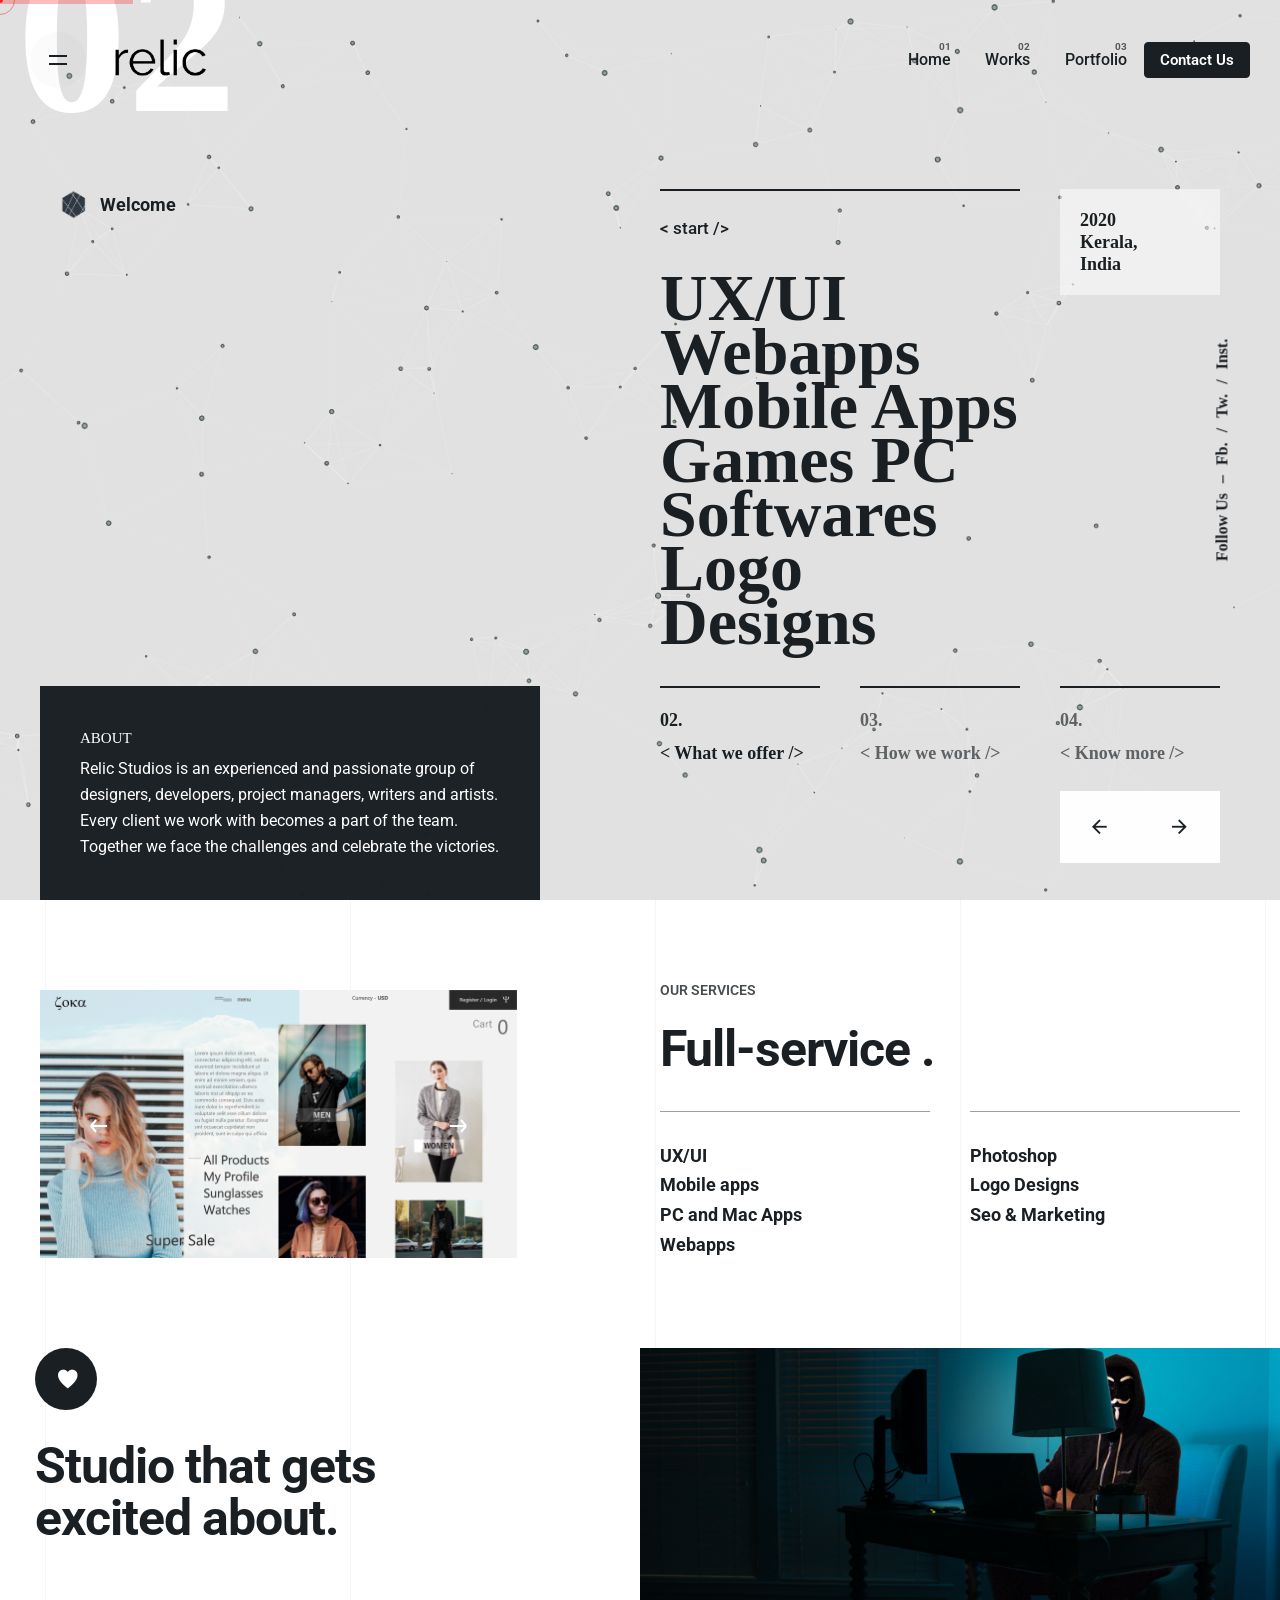
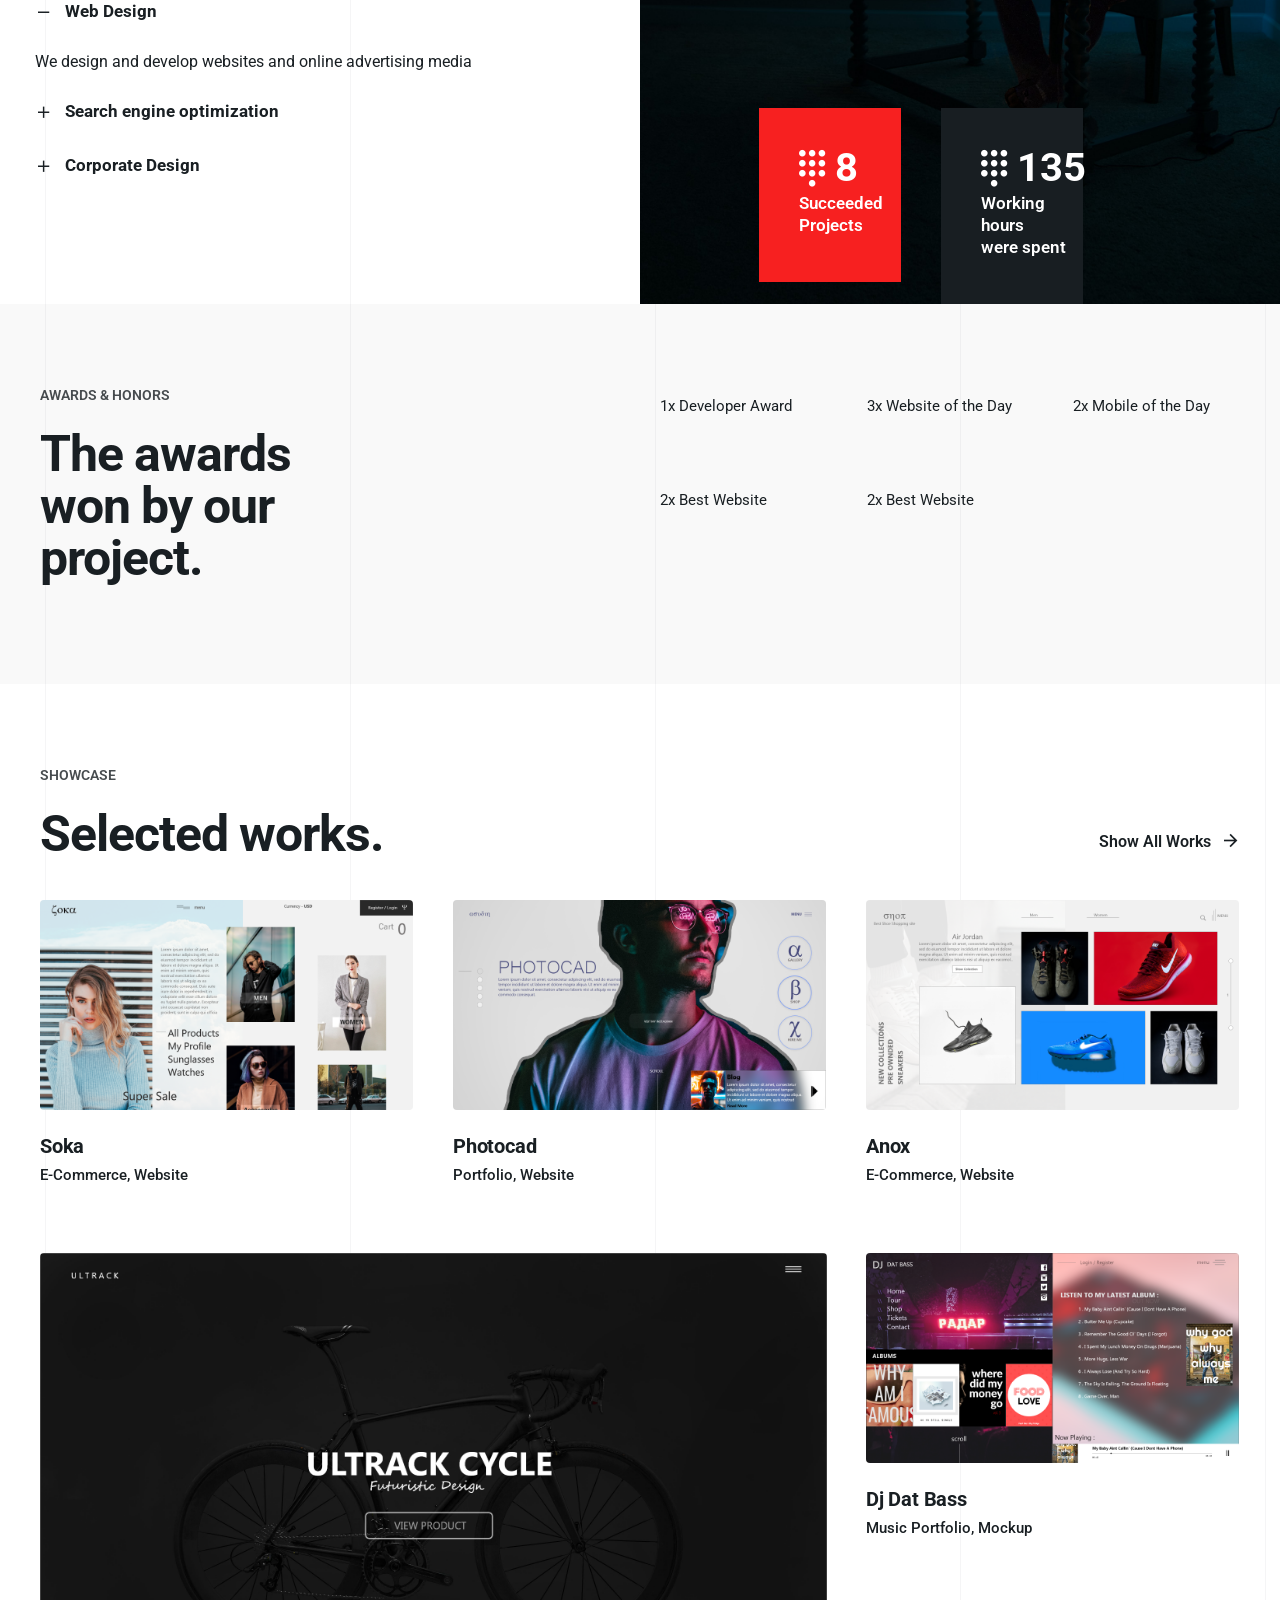
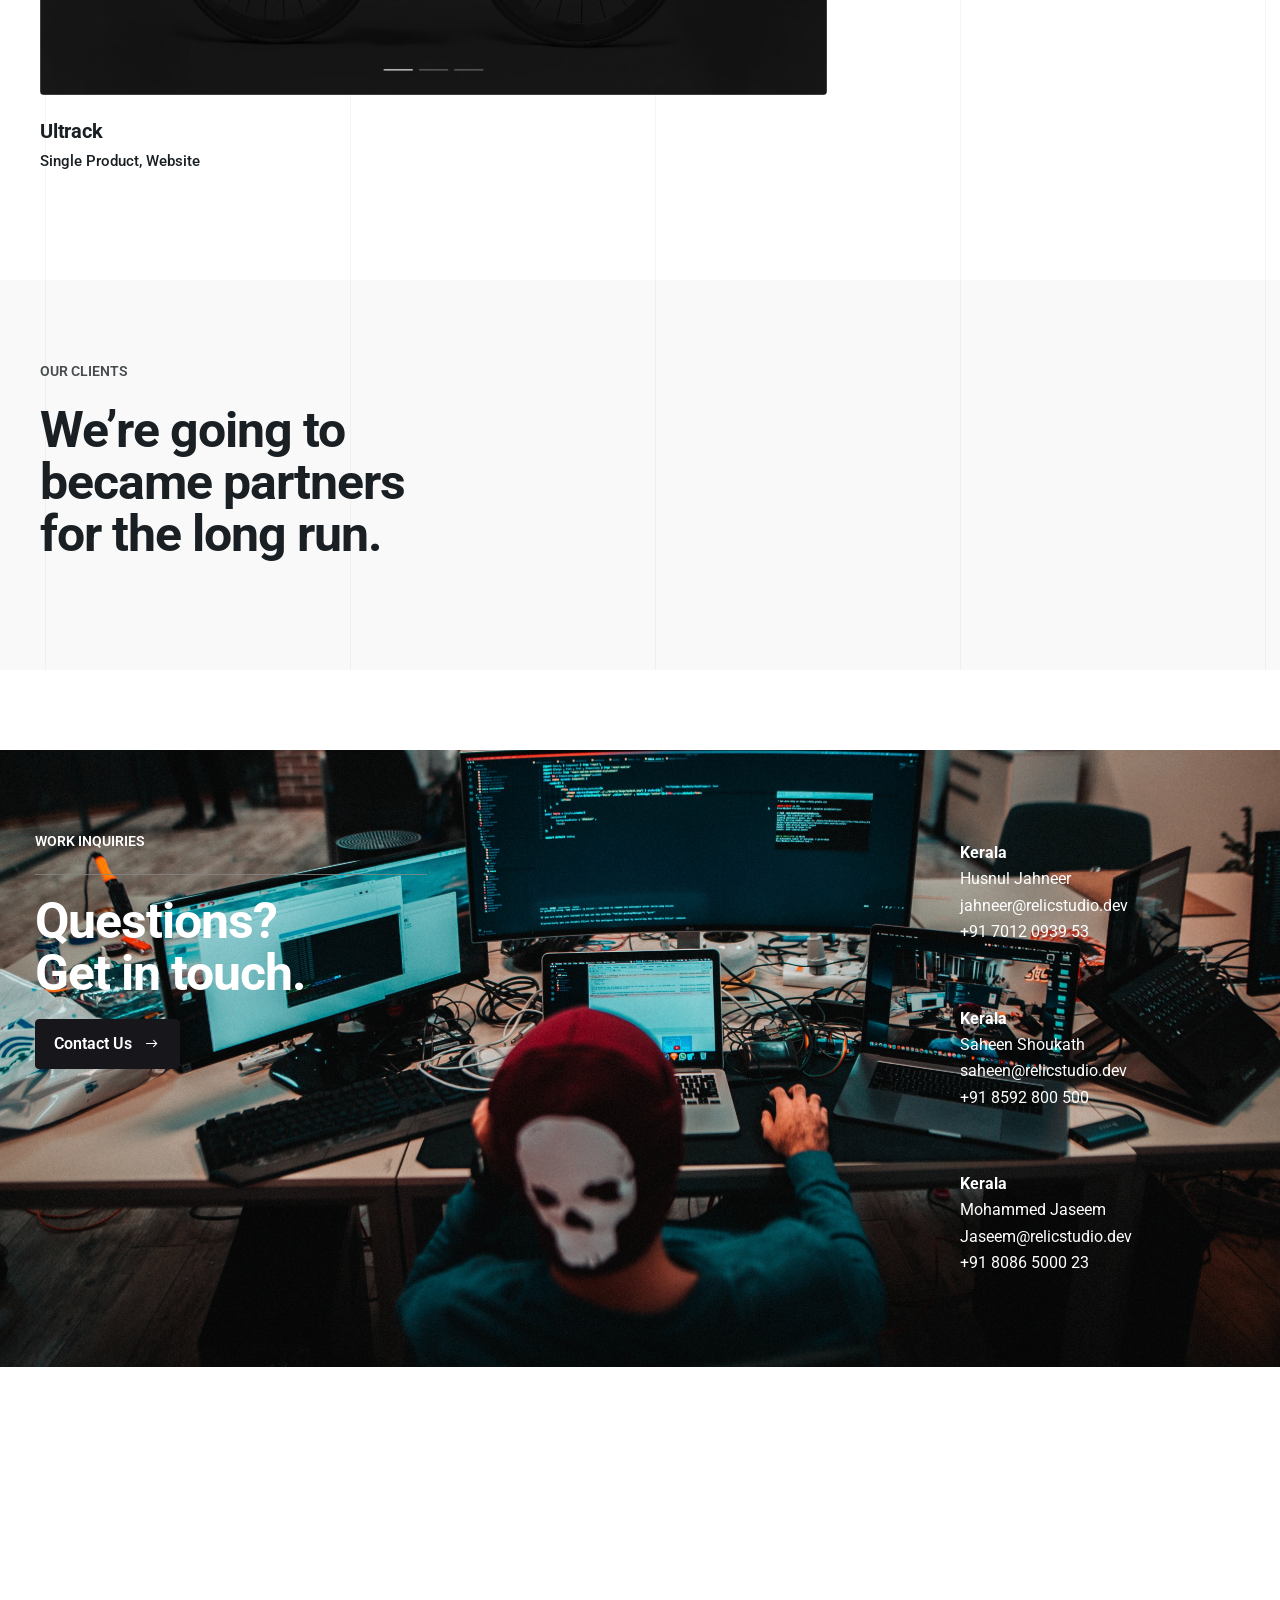
==== commit 9018872d: "home update" ====
--- a/index.html
+++ b/index.html
@@ -2347,8 +2347,8 @@
 		>
 
 	<p><strong>Kerala</strong><br />
-Jaseem<br />
-ceo@relicstudio.dev<br />
+Mohammed Jaseem<br />
+Jaseem@relicstudio.dev<br />
 +91 8086 5000 23</p>
 	
 </div><div class="vc_empty_space  clb__section_spacer"   style="height: 90px"><span class="vc_empty_space_inner"></span></div></div></div></div></div><div class="vc_row-full-width vc_clearfix"></div>
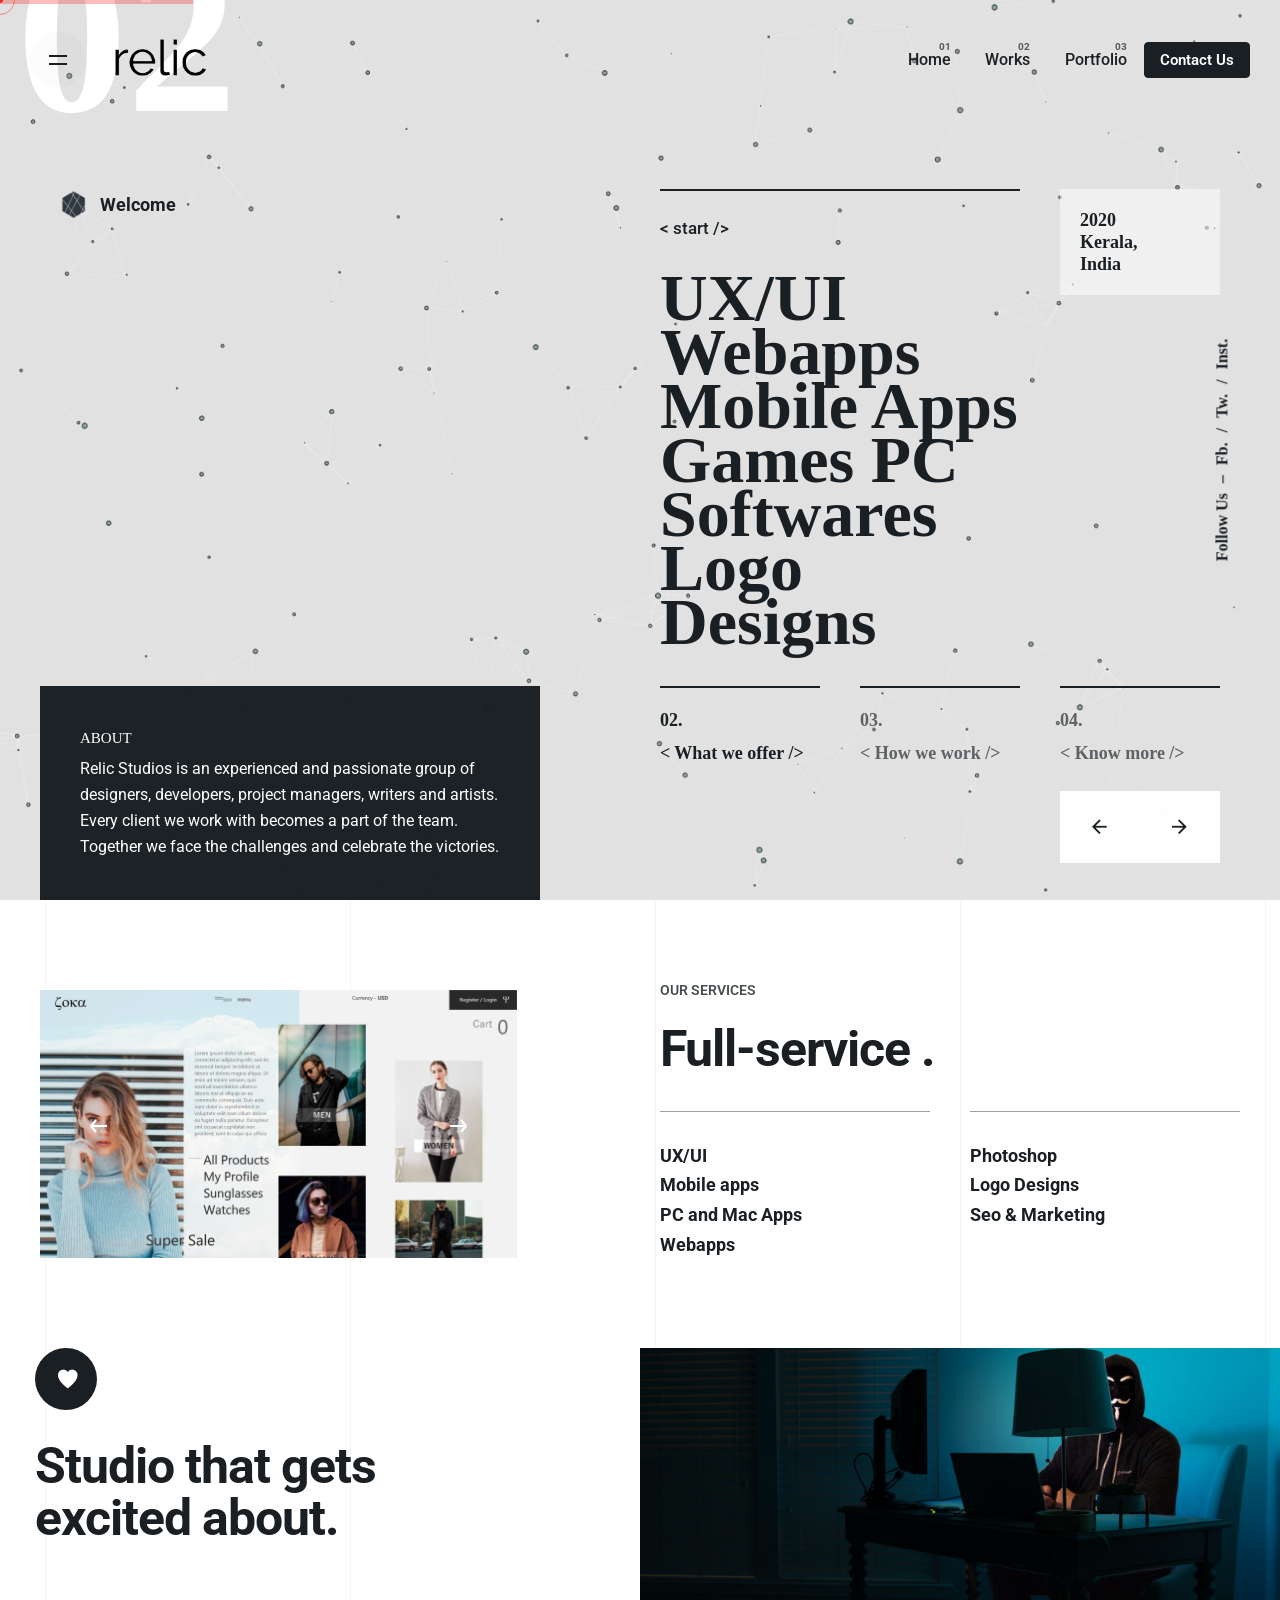
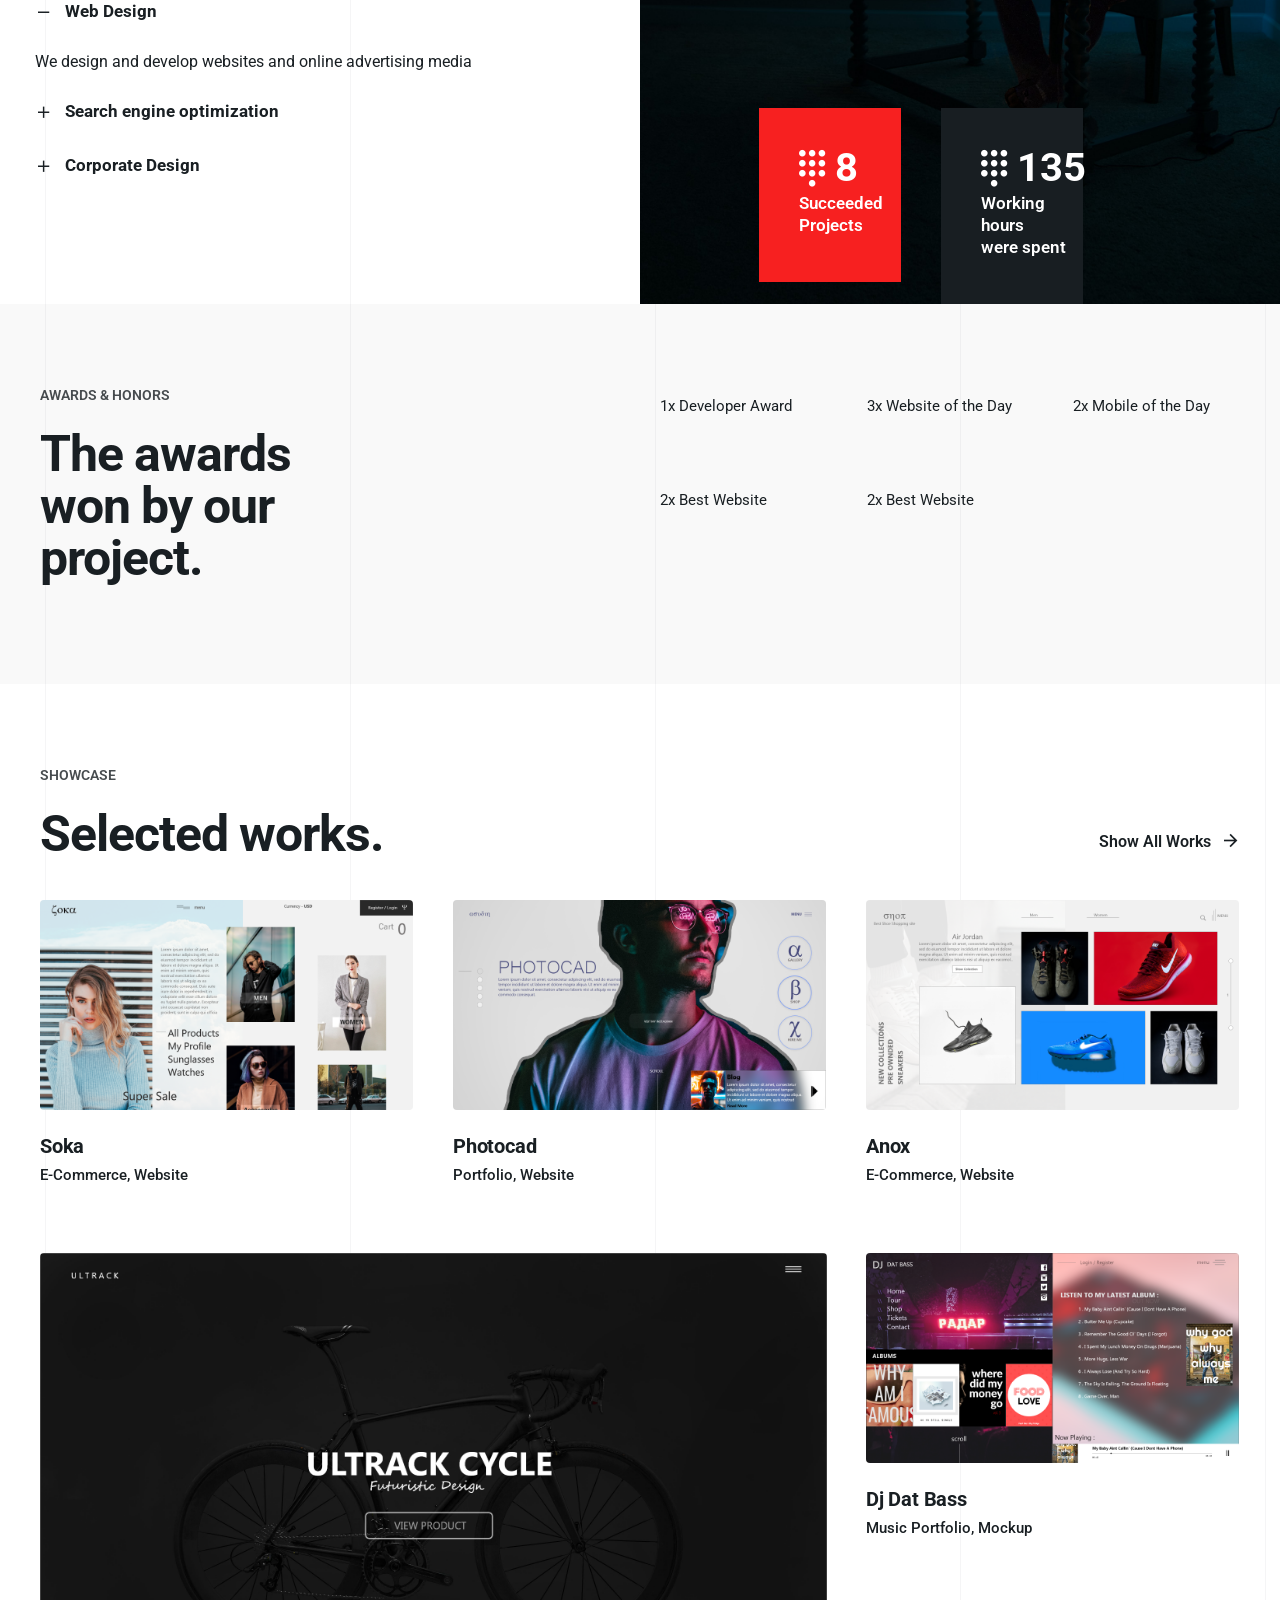
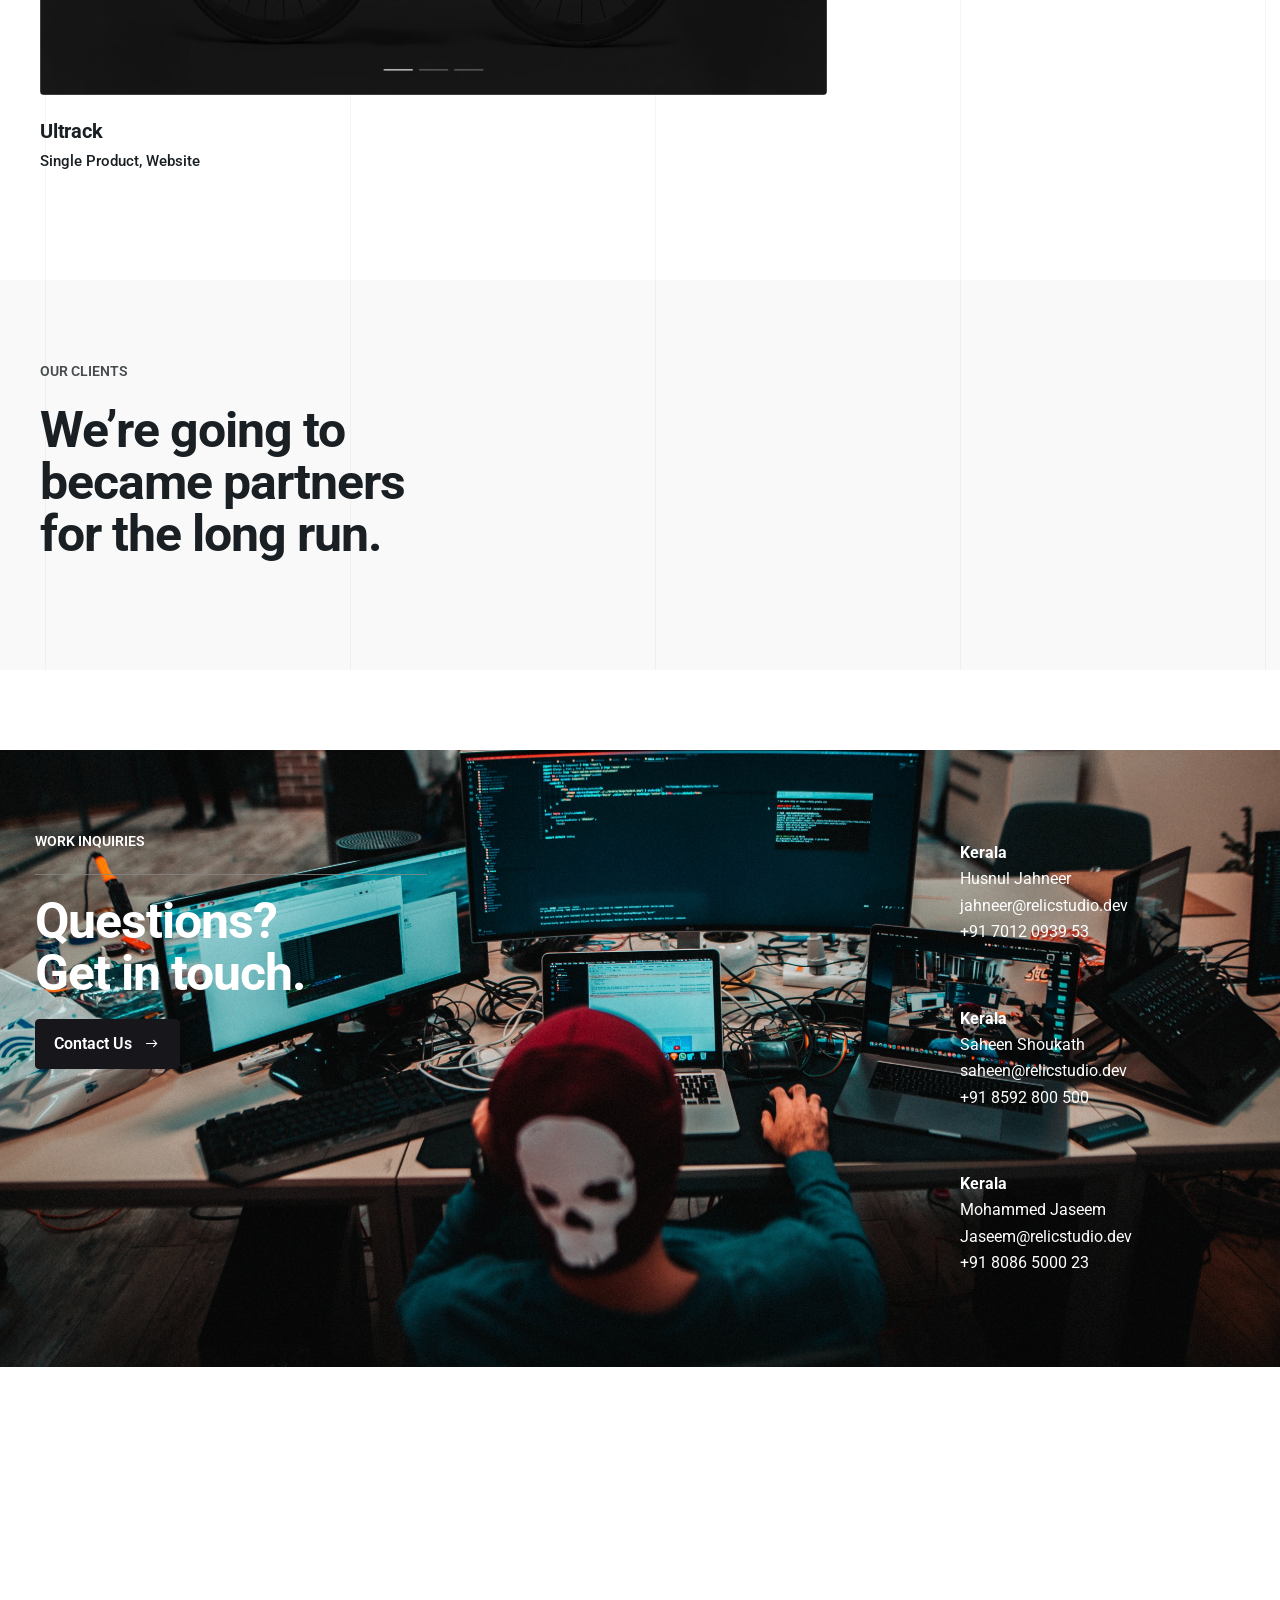
==== commit 211403be: "address update" ====
--- a/index.html
+++ b/index.html
@@ -2375,9 +2375,9 @@
 				</div>
 			
 							<div class="vc_col-lg-3 vc_col-sm-6 widgets-column">
-					<ul><li id="custom_html-3" class="widget_text widget widget_custom_html"><h3 class="title widget-title">RelicStudio.Dev</h3><div class="textwidget custom-html-widget">Malappuram
+					<ul><li id="custom_html-3" class="widget_text widget widget_custom_html"><h3 class="title widget-title">RelicStudio.Dev</h3><div class="textwidget custom-html-widget">63P2+Q4 Areekode 
 <br class="vc_hidden-xs">
-63P2+Q4 Areekode <br>Kerala 673639</div></li>
+Malappuram <br>Kerala 673639</div></li>
 
 </ul>
 				</div>
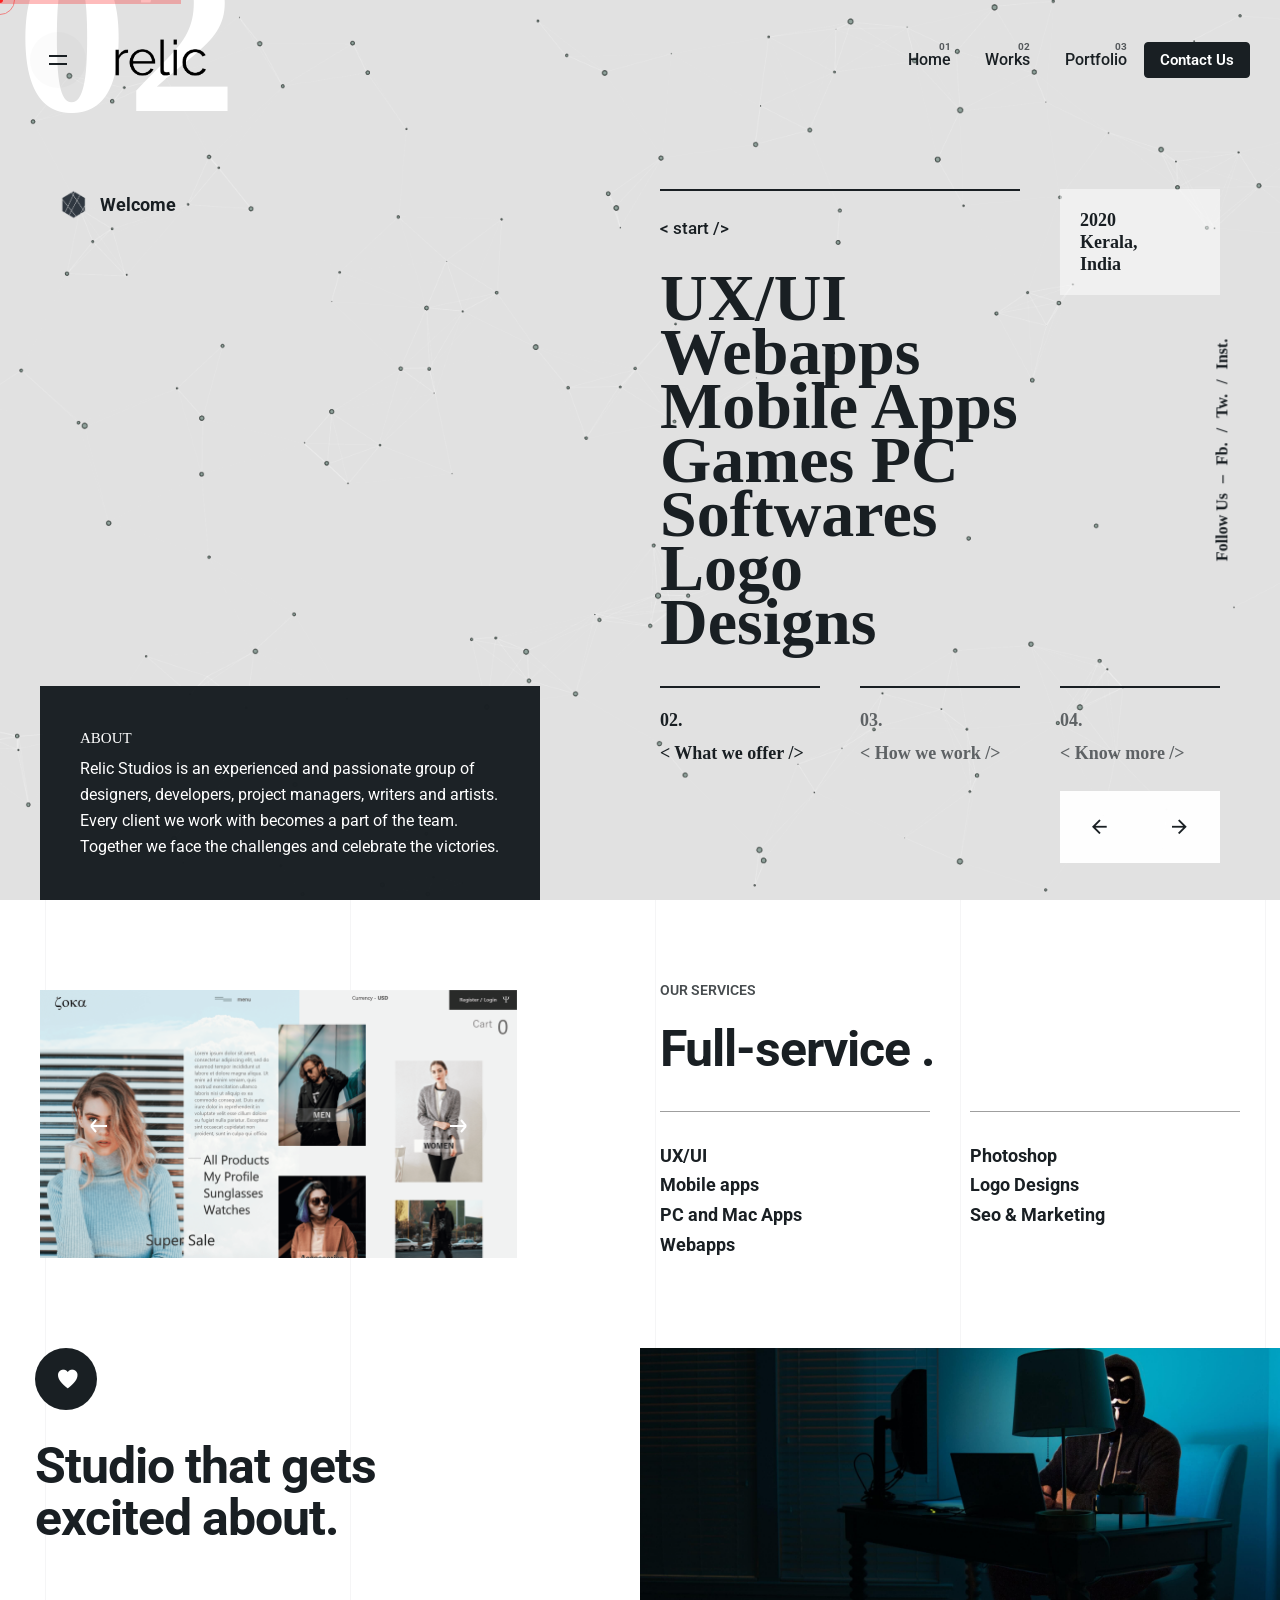
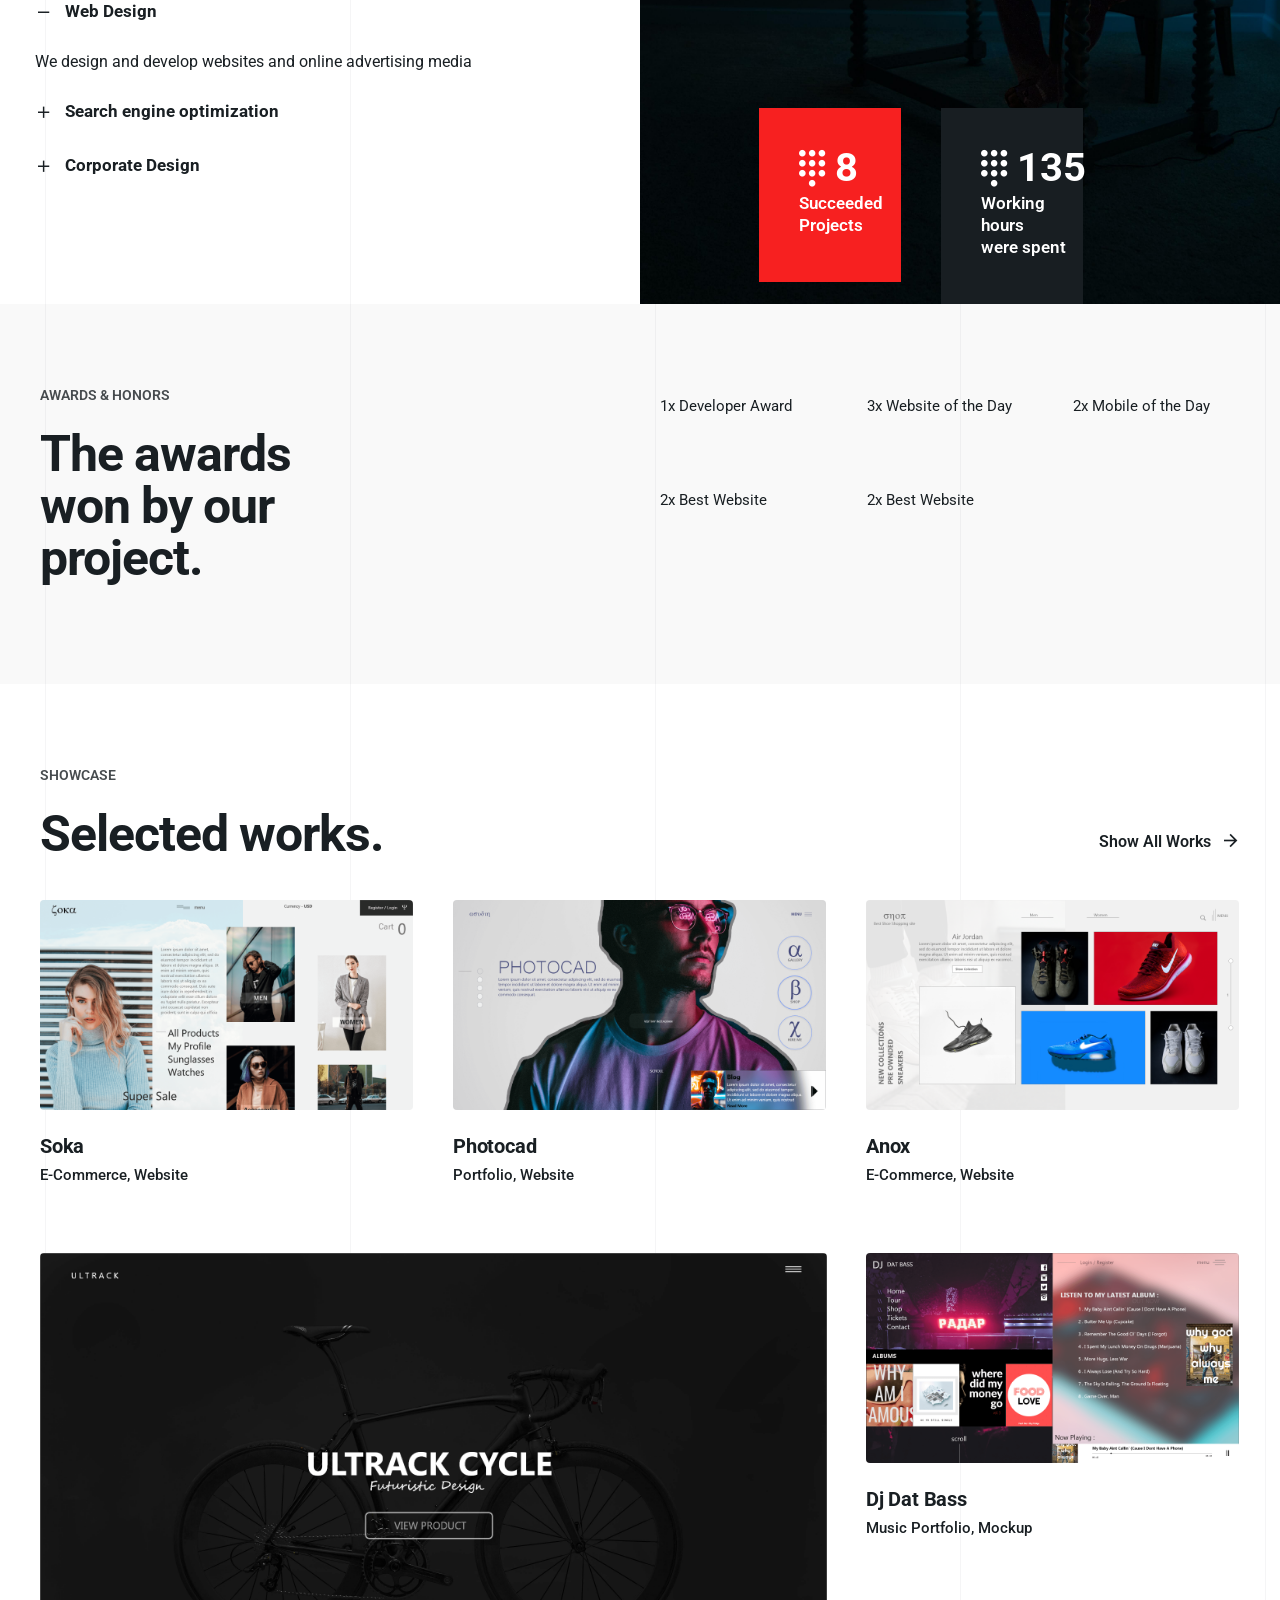
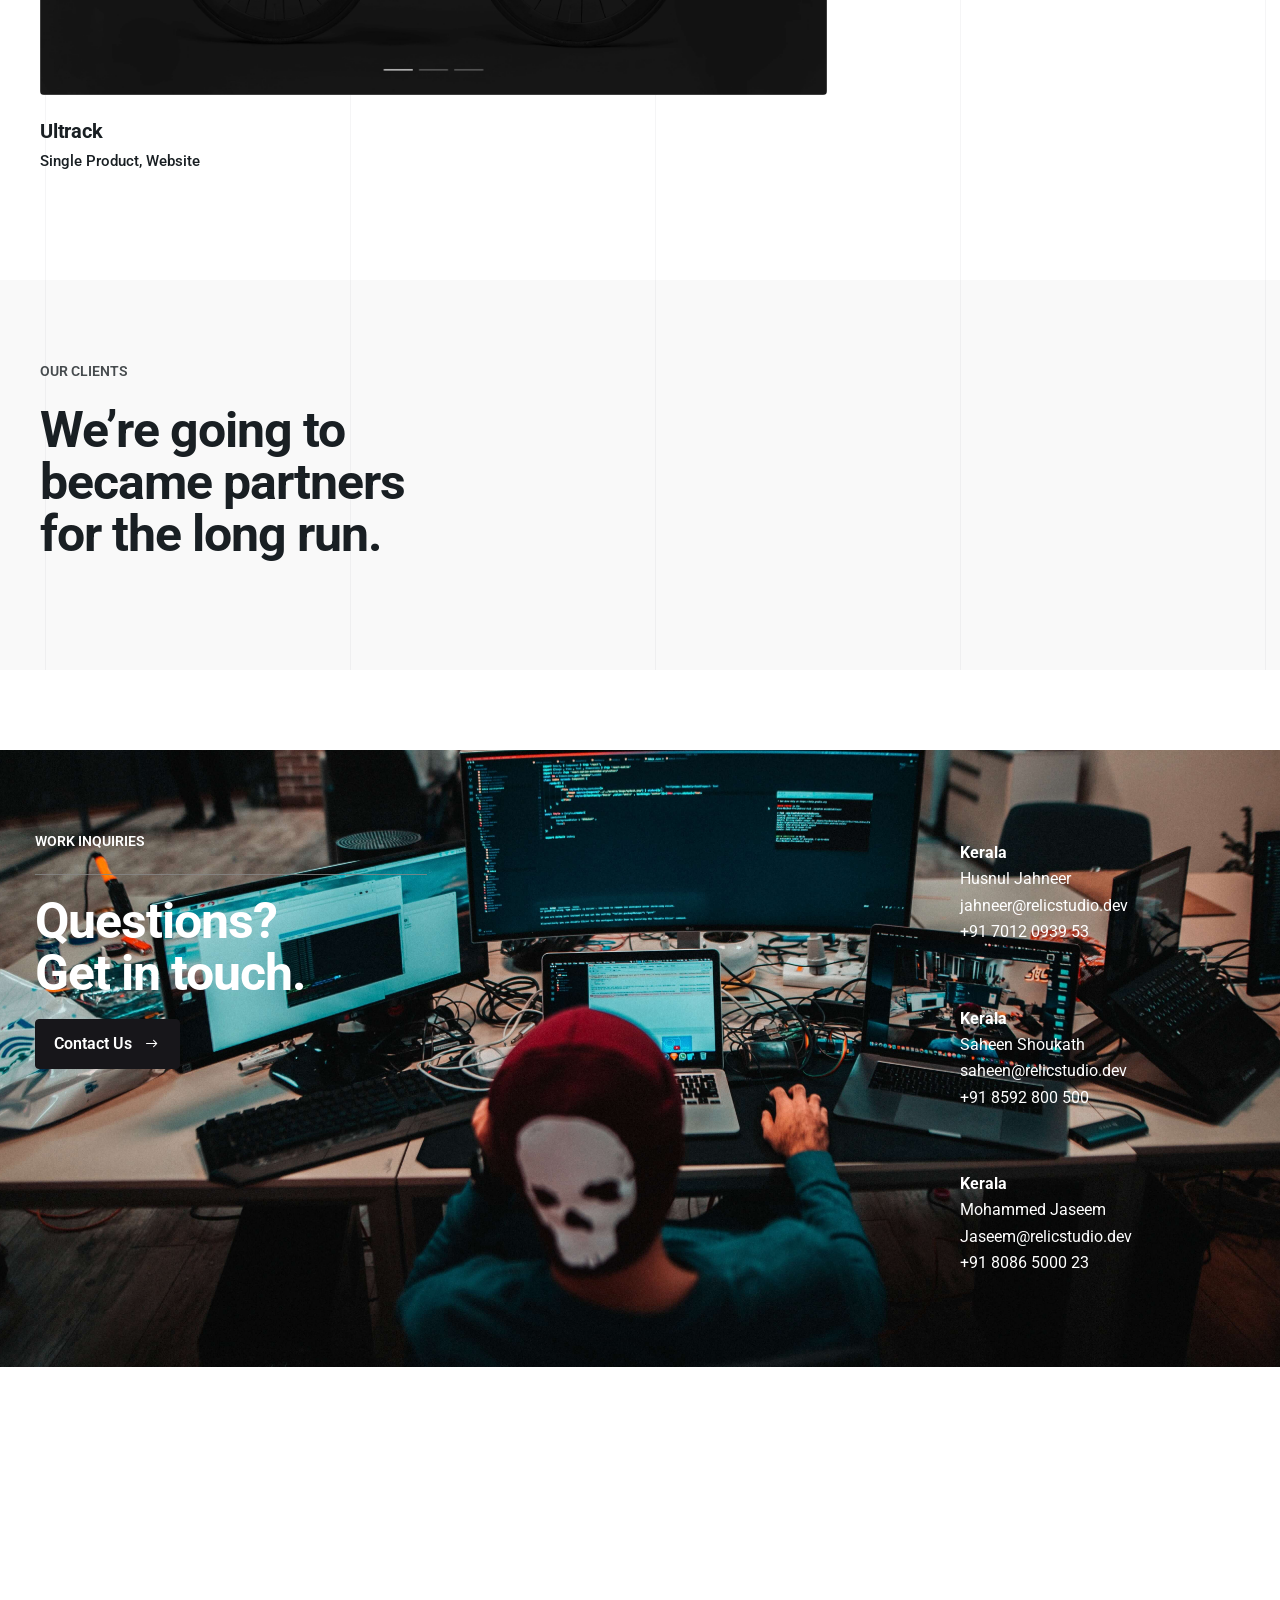
==== commit 213e3162: "Update index.html" ====
--- a/index.html
+++ b/index.html
@@ -8,7 +8,7 @@
 <title>Relic | Design Bureau</title>
 <meta name="title" content="Relic | Design Bureau">
 <meta name="description" content="We code your Ideas. contact@relicstudio.dev 
-+91 8086 5000 23
++91 96 5656 7348
 ">
 <!-- Global site tag (gtag.js) - Google Analytics -->
 <script async src="https://www.googletagmanager.com/gtag/js?id=UA-164820656-1"></script>
@@ -292,9 +292,9 @@
     <div class="clb-hamburger-nav-details">
                     <div class="hamburger-nav-info">
                                     <div class="hamburger-nav-info-item">
-                        <b>Get In Touch</b><br> Kerala, Malappuram, 63P2+Q4 Areekode, Kerala,<br> contact@relicstudio.dev<br> Ph: +91 8086 5000 23                   </div>
+                        <b>Get In Touch</b><br> Kerala, Malappuram, 63P2+Q4 Areekode, Kerala,<br> contact@relicstudio.dev<br> Ph: +91 9656567348  </div>
                                     <div class="hamburger-nav-info-item">
-                        <b>Work Inquiries</b><br> contact@relicstudio.dev<br> Ph: +918086 5000 23                   </div>
+                        <b>Work Inquiries</b><br> contact@relicstudio.dev<br> Ph: +91 8592 800 500                   </div>
                   
             </div>
                 <div class="hamburger-nav-info">
@@ -2385,7 +2385,7 @@
 							<div class="vc_col-lg-3 vc_col-sm-6 widgets-column">
 					<ul><li id="custom_html-5" class="widget_text widget widget_custom_html"><h3 class="title widget-title">Work inquiries</h3><div class="textwidget custom-html-widget">Interested in working with us?<br class="vc_hidden-xs">
 <b>contact@relicstudio.dev</b></div></li>
-<li id="custom_html-6" class="widget_text widget widget_custom_html"><h3 class="title widget-title">Phone</h3><div class="textwidget custom-html-widget"> Office‏‏‎ ‎‏‏‎ ‎ : <b> +91 8606 5000 23 </b> <br> Mobile : <b> +91 8086 5000 23 </b>  </div></li>
+<li id="custom_html-6" class="widget_text widget widget_custom_html"><h3 class="title widget-title">Phone</h3><div class="textwidget custom-html-widget"> Office‏‏‎ ‎‏‏‎ ‎ : <b> +91 9656567348 </b> <br> Mobile : <b> +91 8592800500 </b>  </div></li>
 </ul>
 				</div>
 			
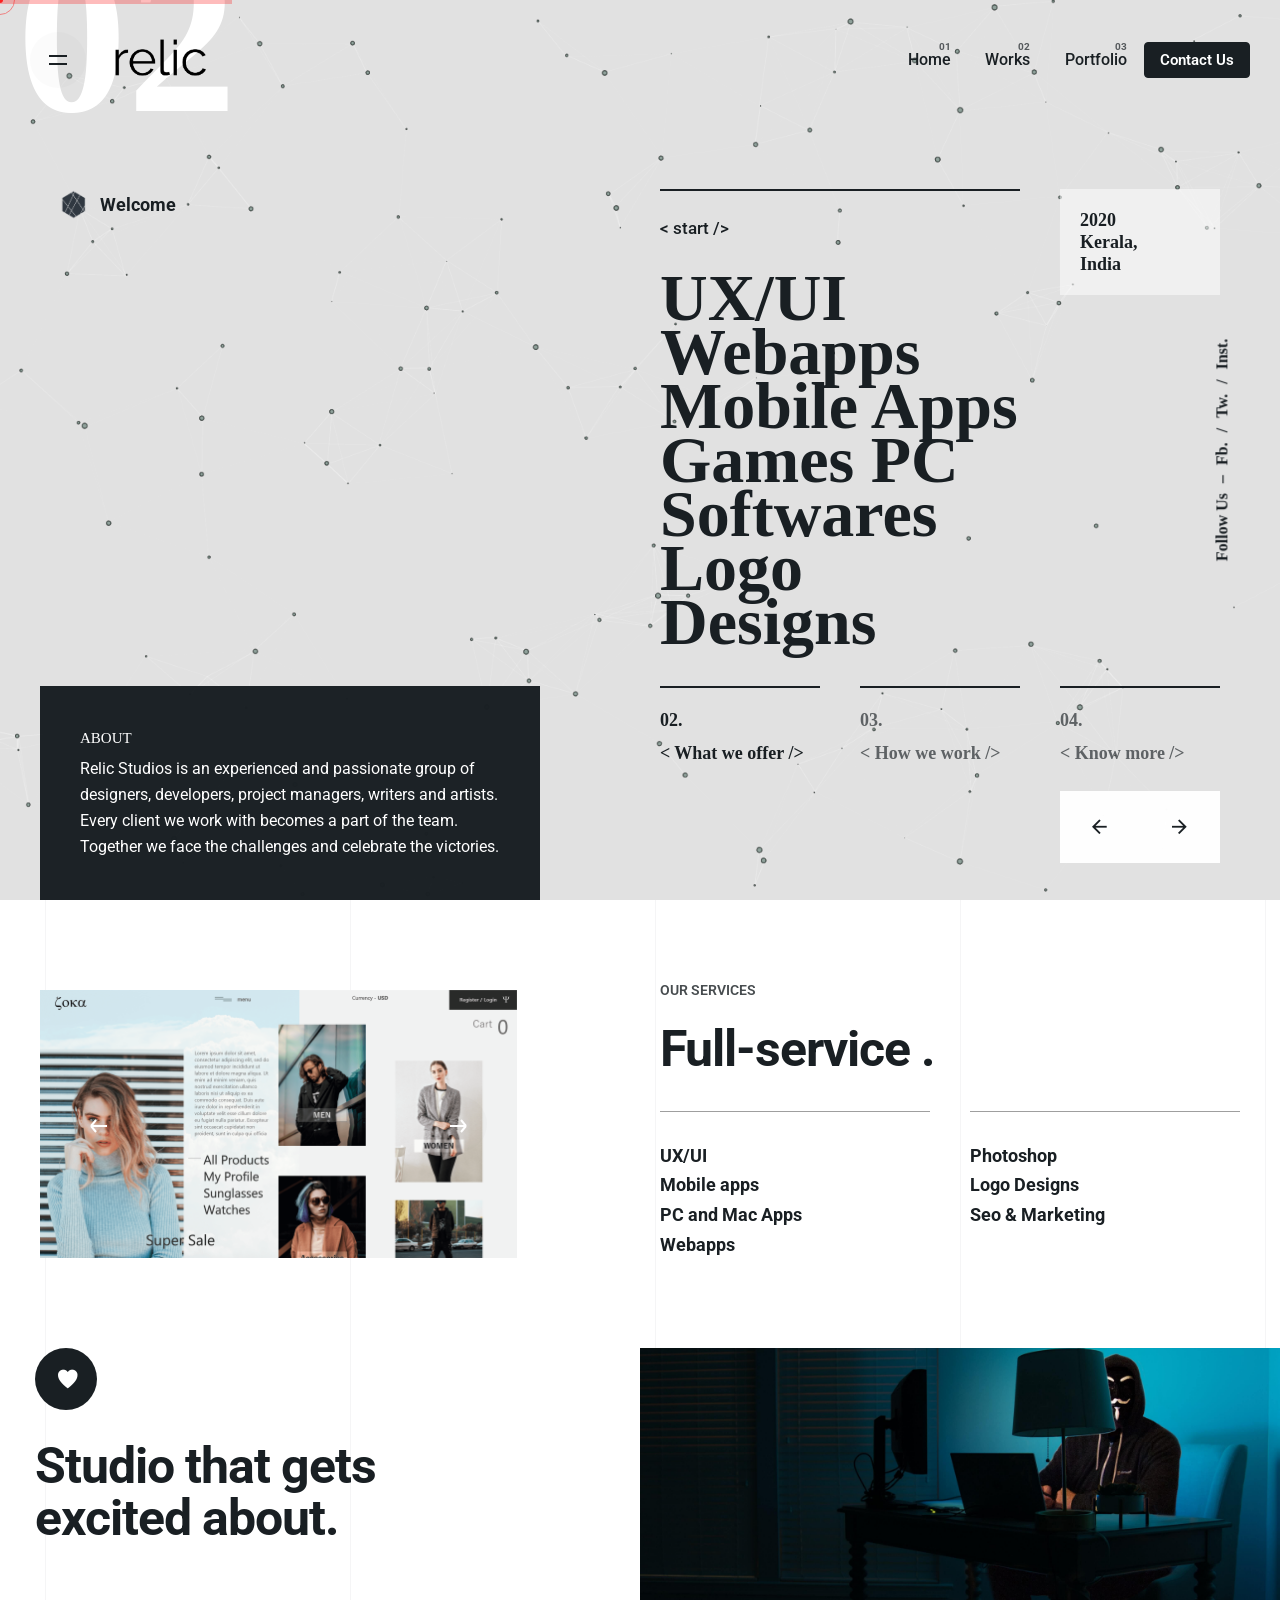
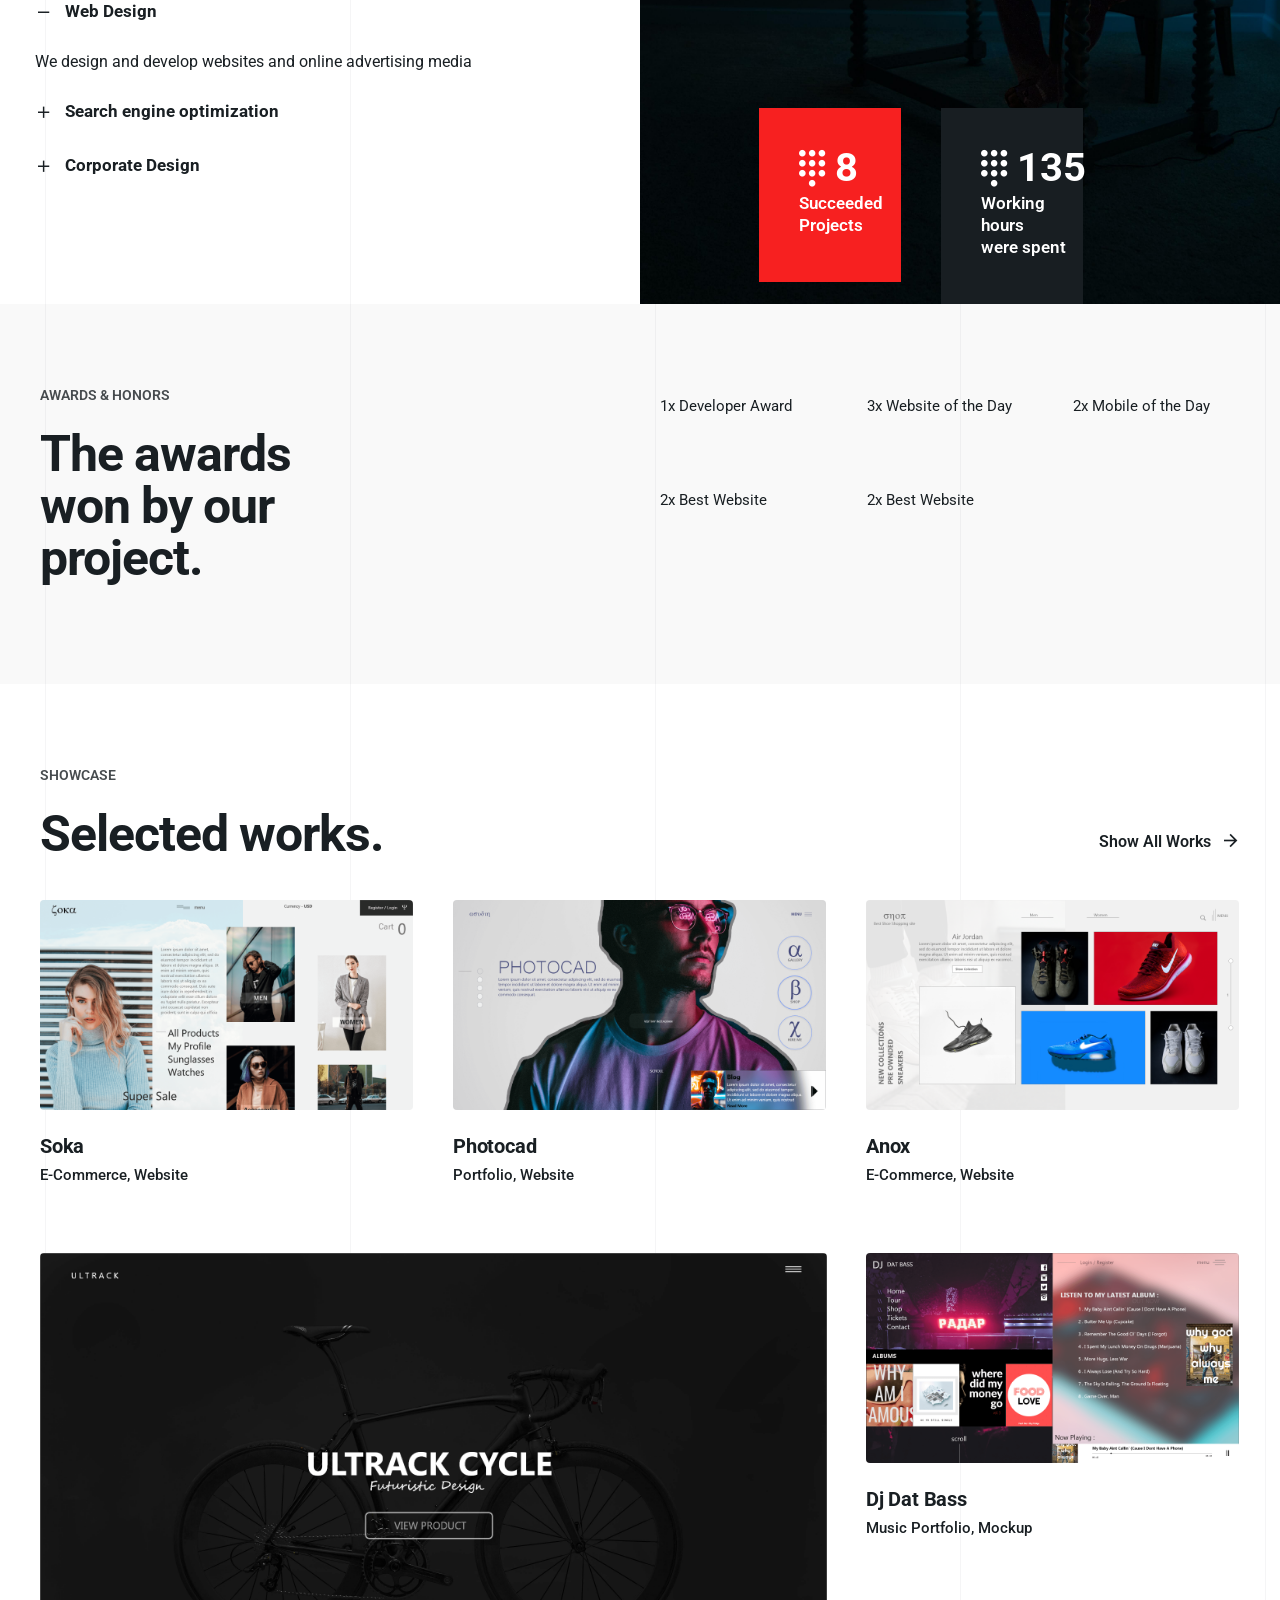
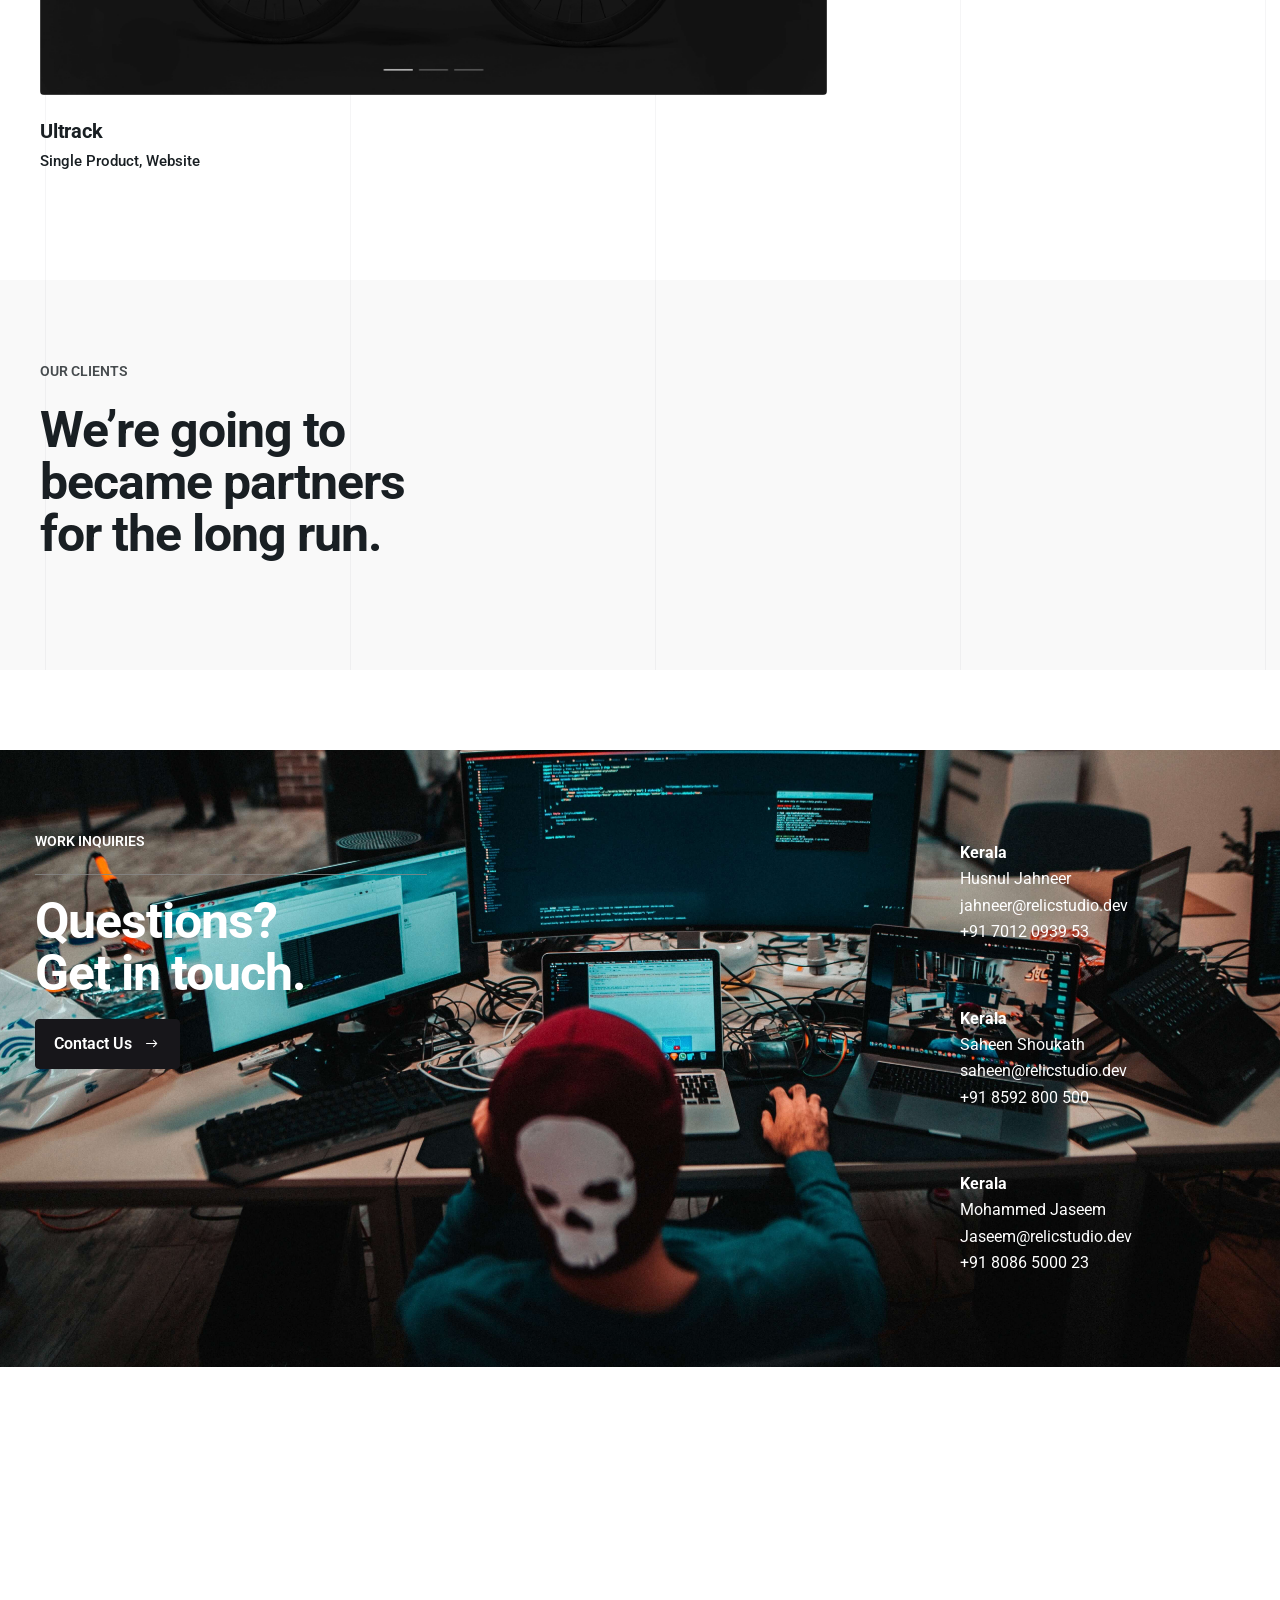
==== commit 594cc0ea: "Update index.html" ====
--- a/index.html
+++ b/index.html
@@ -4,6 +4,7 @@
 <head>
 	<meta charset="UTF-8">
 	<meta name="viewport" content="width=device-width, initial-scale=1.0, maximum-scale=1, user-scalable=no">
+	<meta name="copyrighted-site-verification" content="fefc92f9adb4206c" />
 	<!-- Primary Meta Tags -->
 <title>Relic | Design Bureau</title>
 <meta name="title" content="Relic | Design Bureau">
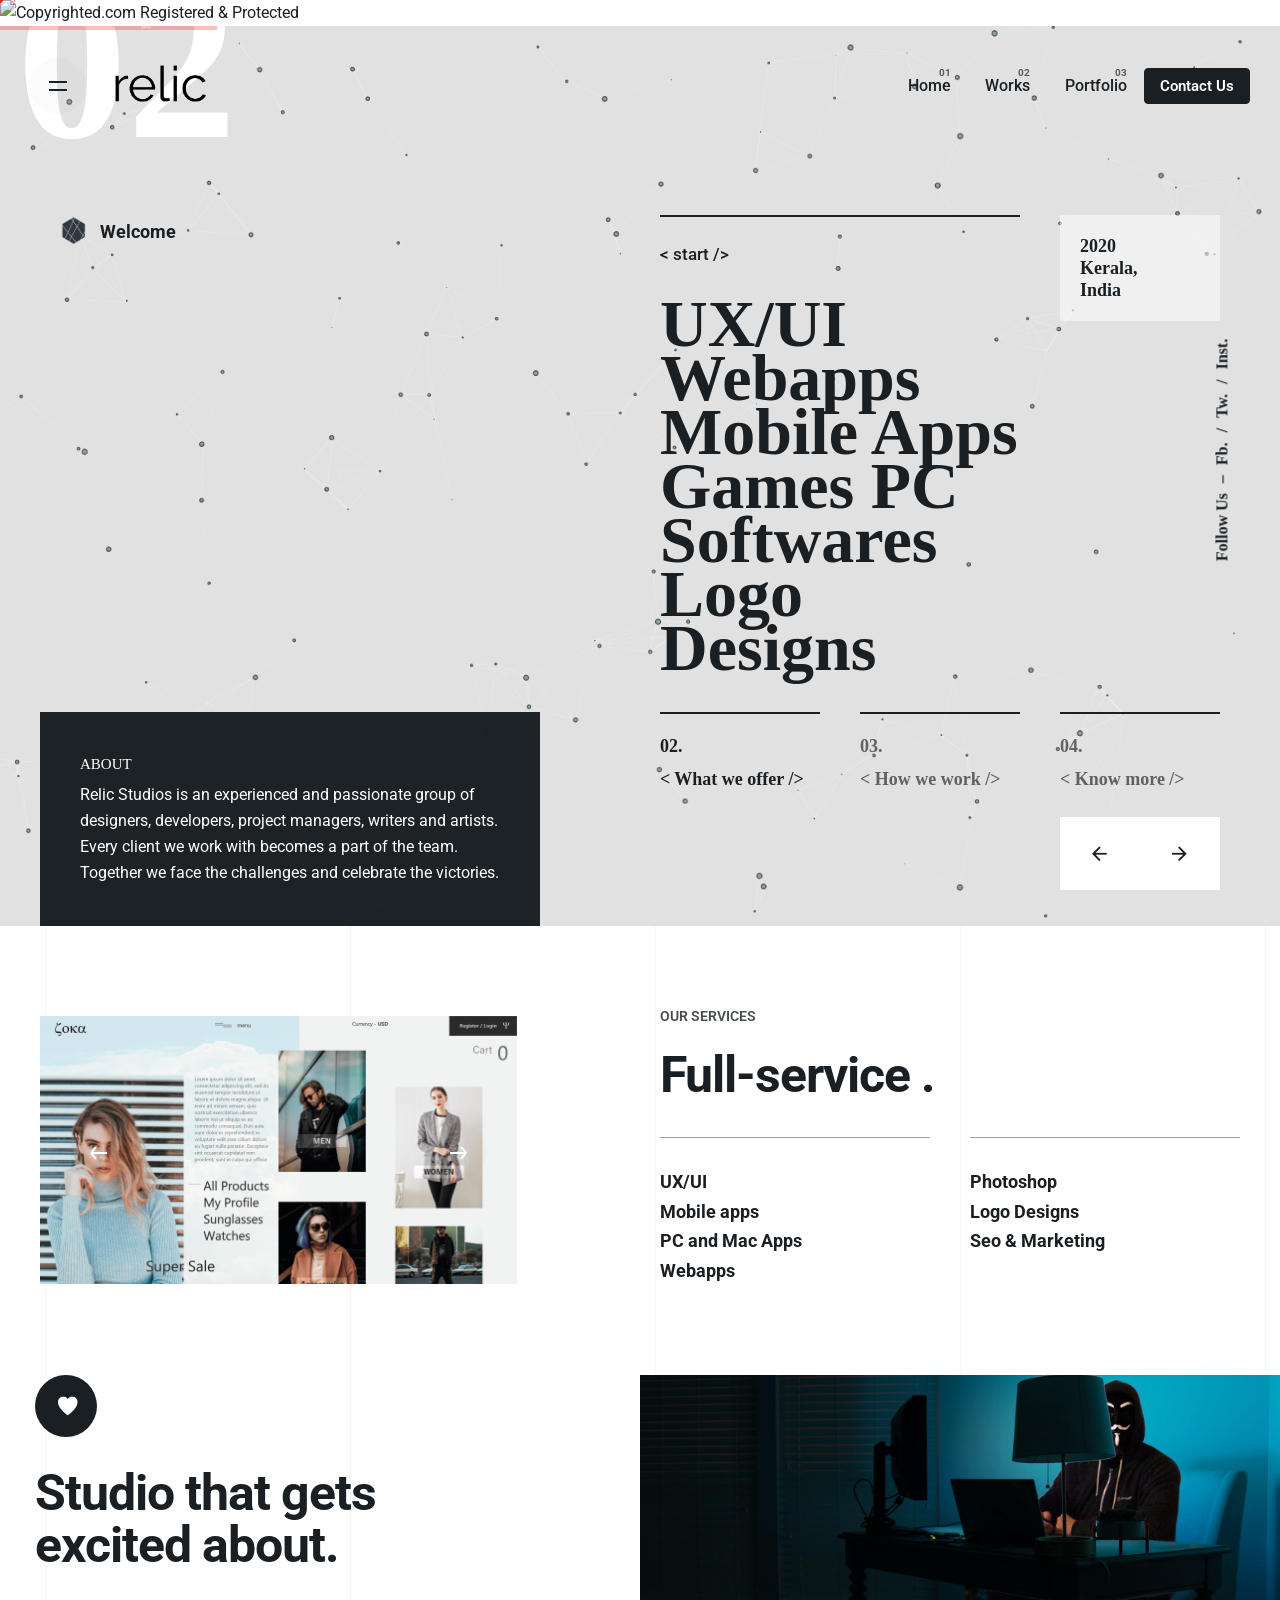
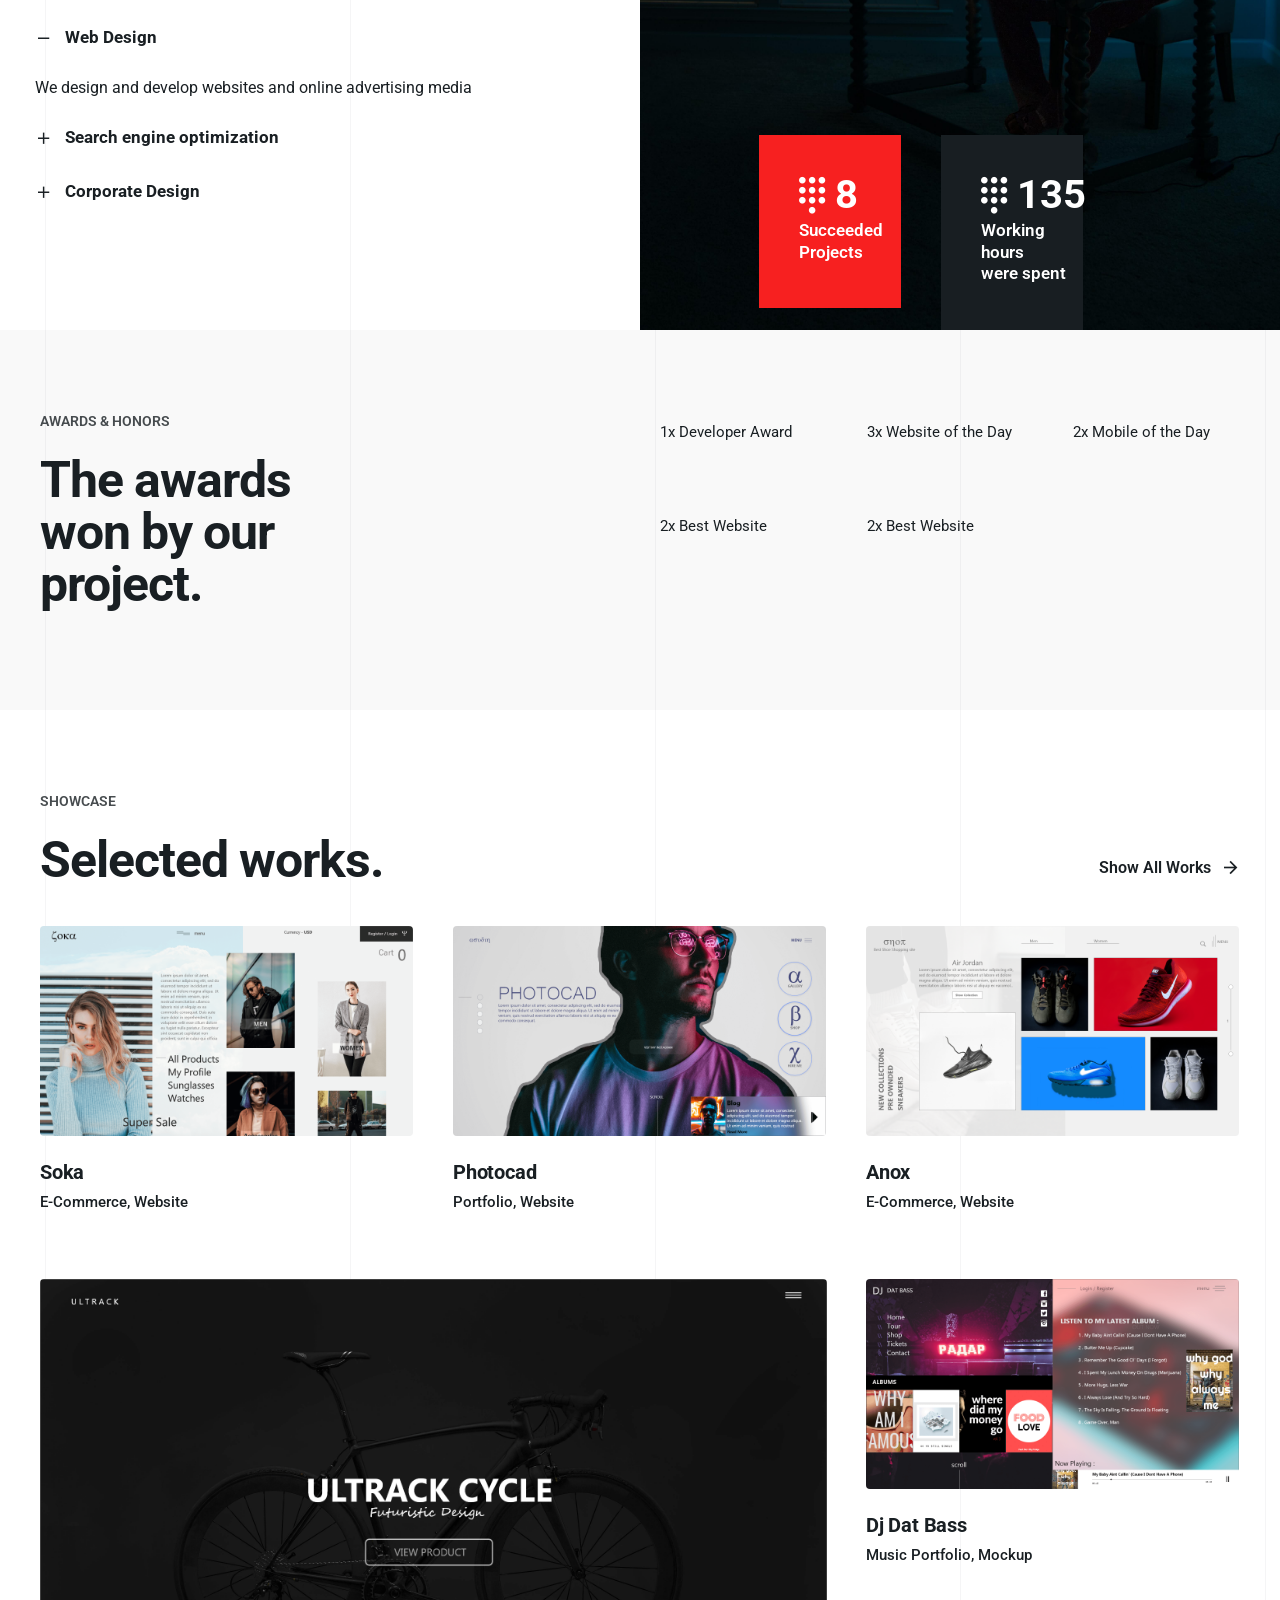
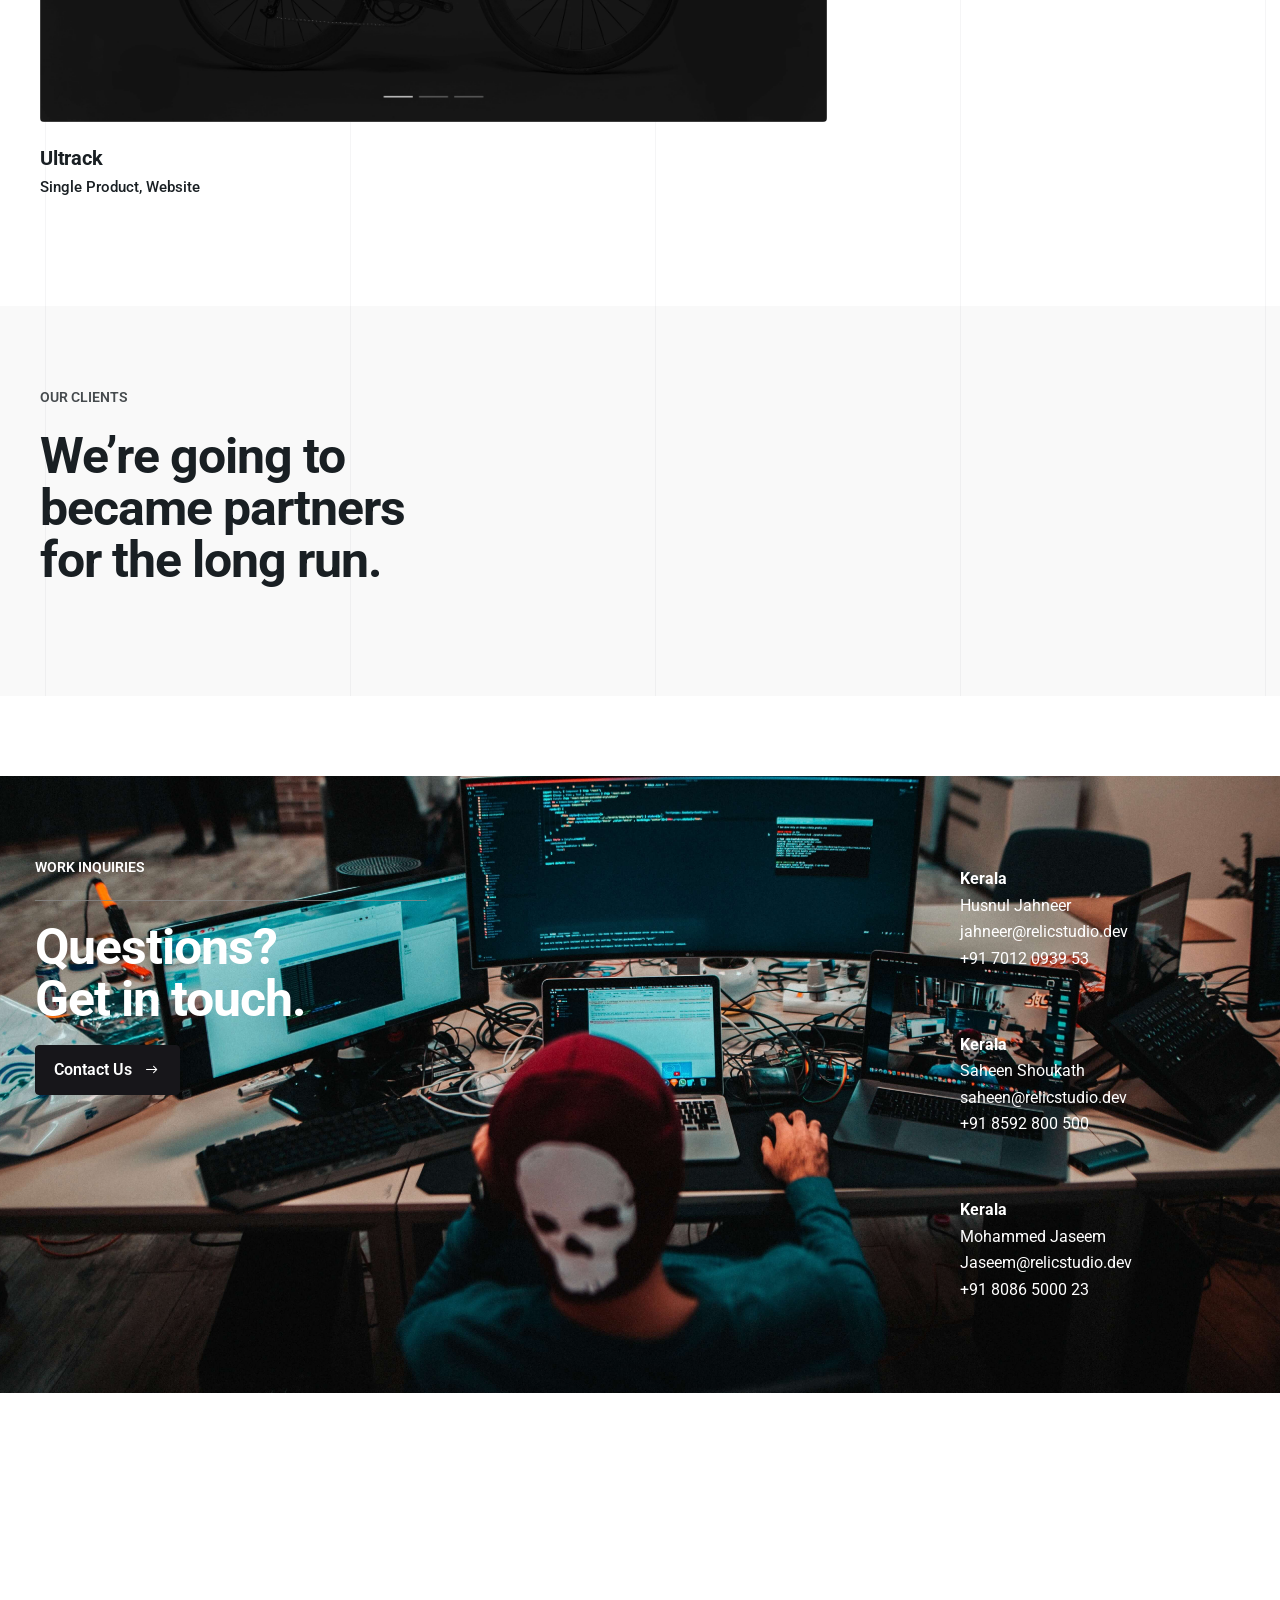
==== commit f887107c: "Update index.html" ====
--- a/index.html
+++ b/index.html
@@ -124,6 +124,7 @@
 	<style type="text/css">#ohio-custom-5ea15f7c33909 > .clb-slider-nav-btn .ion{color:#ffffff;}#ohio-custom-5ea15f7c36fd2 p.subtitle{text-transform:uppercase;}#ohio-custom-5ea15f7c39506,#ohio-custom-5ea15f7c39506 > *{font-size:18px;}#ohio-custom-5ea15f7c39bef,#ohio-custom-5ea15f7c39bef > *{font-size:18px;}#ohio-custom-5ea15f7c3a51d.video-module .btn-play:before, #ohio-custom-5ea15f7c3a51d.video-module .btn-play .ion {background-color:#191f23;border-color:#191f23;}#ohio-custom-5ea15f7c3a51d.video-module.with-animation .btn-play:before{border-color:#191f23;}#ohio-custom-5ea15f7c3c48c.counter-box .counter-box-count{color:#ffffff;}#ohio-custom-5ea15f7c3c48c.counter-box .counter-box-headline{color:#ffffff;}#ohio-custom-5ea15f7c3c8c7.counter-box .counter-box-count{color:#ffffff;}#ohio-custom-5ea15f7c3c8c7.counter-box .counter-box-headline{color:#ffffff;}#ohio-custom-5ea15f7c3d6a4 p.subtitle{text-transform:uppercase;}#ohio-custom-5ea15f7c3ed2e,#ohio-custom-5ea15f7c3ed2e > *{font-size:15px;line-height:24px;}#ohio-custom-5ea15f7c3fcc5,#ohio-custom-5ea15f7c3fcc5 > *{font-size:15px;line-height:24px;}#ohio-custom-5ea15f7c4076c,#ohio-custom-5ea15f7c4076c > *{font-size:15px;line-height:24px;}#ohio-custom-5ea15f7c415f0,#ohio-custom-5ea15f7c415f0 > *{font-size:15px;line-height:24px;}#ohio-custom-5ea15f7c42117,#ohio-custom-5ea15f7c42117 > *{font-size:15px;line-height:24px;}#ohio-custom-5ea15f7c42ffc p.subtitle{text-transform:uppercase;}#ohio-custom-5ea15f7c4b305 div.portfolio-item-wrap{padding: 20px ;  }#ohio-custom-5ea15f7c66c36 p.subtitle{text-transform:uppercase;}#ohio-custom-5ea15f7c680ba .client-logo-inner{text-align: left;}#ohio-custom-5ea15f7c68a3f .client-logo-inner{text-align: left;}#ohio-custom-5ea15f7c692a0 .client-logo-inner{text-align: left;}#ohio-custom-5ea15f7c69aaf .client-logo-inner{text-align: left;}#ohio-custom-5ea15f7c6a34a .client-logo-inner{text-align: left;}#ohio-custom-5ea15f7c6aba6 .client-logo-inner{text-align: left;}#ohio-custom-5ea15f7c6bbf0 > .clb-slider-nav-dots > .clb-slider-dot.active,#ohio-custom-5ea15f7c6bbf0 > .clb-slider-nav-dots > .clb-slider-dot:hover{border-color:#ffffff;}#ohio-custom-5ea15f7c6bbf0 .clb-slider-dot:before{background-color:#ffffff;}#ohio-custom-5ea15f7c6bbf0 > .clb-slider-count {color:#ffffff;}#ohio-custom-5ea15f7c6bbf0 > .clb-slider-nav-btn .ion{color:#ffffff;}#ohio-custom-5ea15f7c6c594 blockquote{color:#ffffff;}#ohio-custom-5ea15f7c6c594 .testimonial-subtitle{color:#f9f9f9;}#ohio-custom-5ea15f7c6c594 h6.author-name{color:#ffffff;}#ohio-custom-5ea15f7c6c594 .author-details{color:rgba(249,249,249,0.75);}#ohio-custom-5ea15f7c6ce7b blockquote{color:#ffffff;}#ohio-custom-5ea15f7c6ce7b h6.author-name{color:#ffffff;}#ohio-custom-5ea15f7c6ce7b .author-details{color:rgba(249,249,249,0.75);}#ohio-custom-5ea15f7c6d66d blockquote{color:#ffffff;}#ohio-custom-5ea15f7c6d66d h6.author-name{color:#ffffff;}#ohio-custom-5ea15f7c6d66d .author-details{color:rgba(249,249,249,0.75);}#ohio-custom-5ea15f7c6f1a2 p.subtitle{text-transform:uppercase;}#ohio-custom-5ea15f7c715b6 .ohio-card-wrapper{padding: 20px; }#ohio-custom-5ea15f7c715b6 .blog-grid.boxed:not(.blog-grid-type-2) .blog-grid-content{}#ohio-custom-5ea15f7c715b6 .blog-grid{}#ohio-custom-5ea15f7c8321e h2{color:#ffffff;}#ohio-custom-5ea15f7c8321e p.subtitle{color:#ffffff;text-transform:uppercase;}#ohio-custom-5ea15f7c8398a,#ohio-custom-5ea15f7c8398a > *{color:#ffffff;}#ohio-custom-5ea15f7c83b71,#ohio-custom-5ea15f7c83b71 > *{color:#ffffff;}</style></head>
 <body class="home page custom-cursor wpb-js-composer js-comp-ver-6.1 vc_responsive">
 	
+	<a class="copyrighted-badge" title="Copyrighted.com Registered &amp; Protected" target="_blank" href="https://www.copyrighted.com/website/mN5EZYKssNafmpGm"><img alt="Copyrighted.com Registered &amp; Protected" border="0" width="125" height="25" srcset="https://static.copyrighted.com/badges/125x25/01_1_2x.png 2x" src="https://static.copyrighted.com/badges/125x25/01_1.png" /></a><script src="https://static.copyrighted.com/badges/helper.js"></script>
 <div class="page-preloader hide" id="page-preloader">
 		<svg class="spinner" viewBox="0 0 50 50">
   							<circle class="path" cx="25" cy="25" r="20" fill="none" stroke-width="4"></circle>
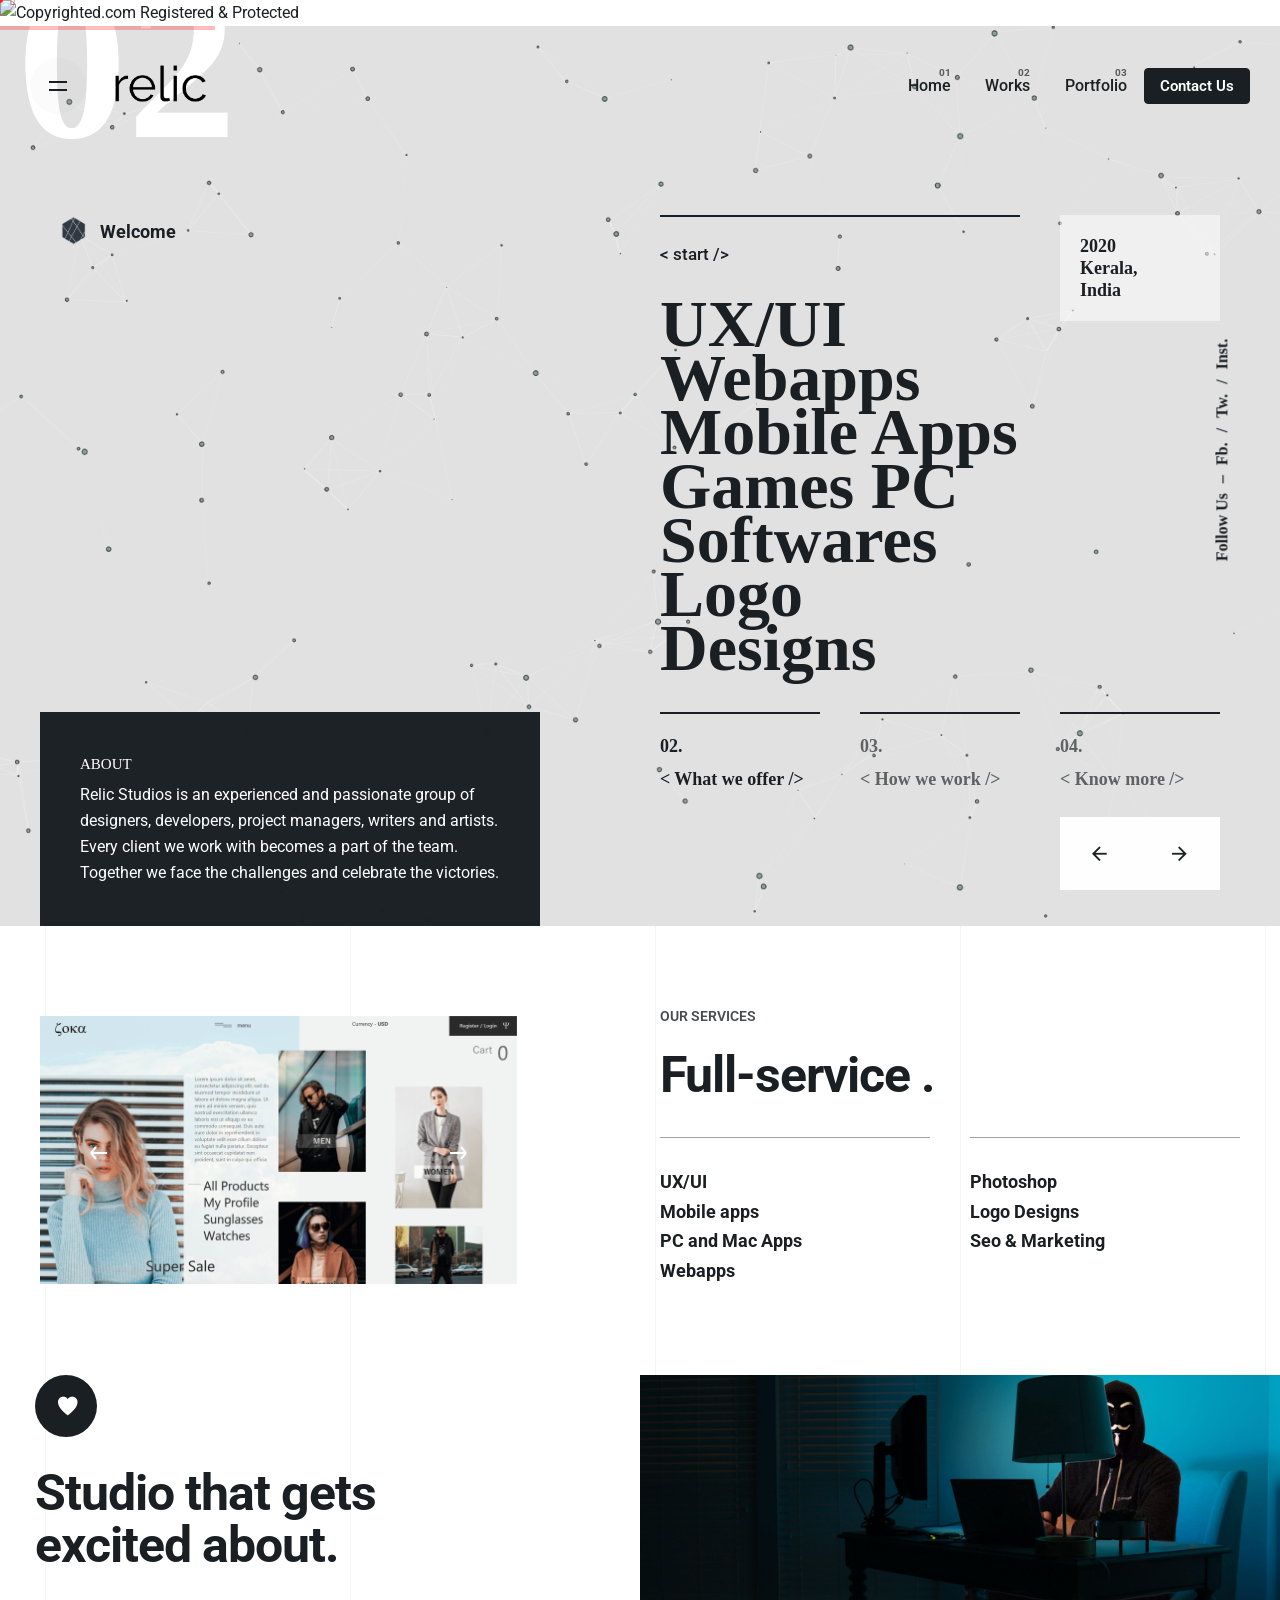
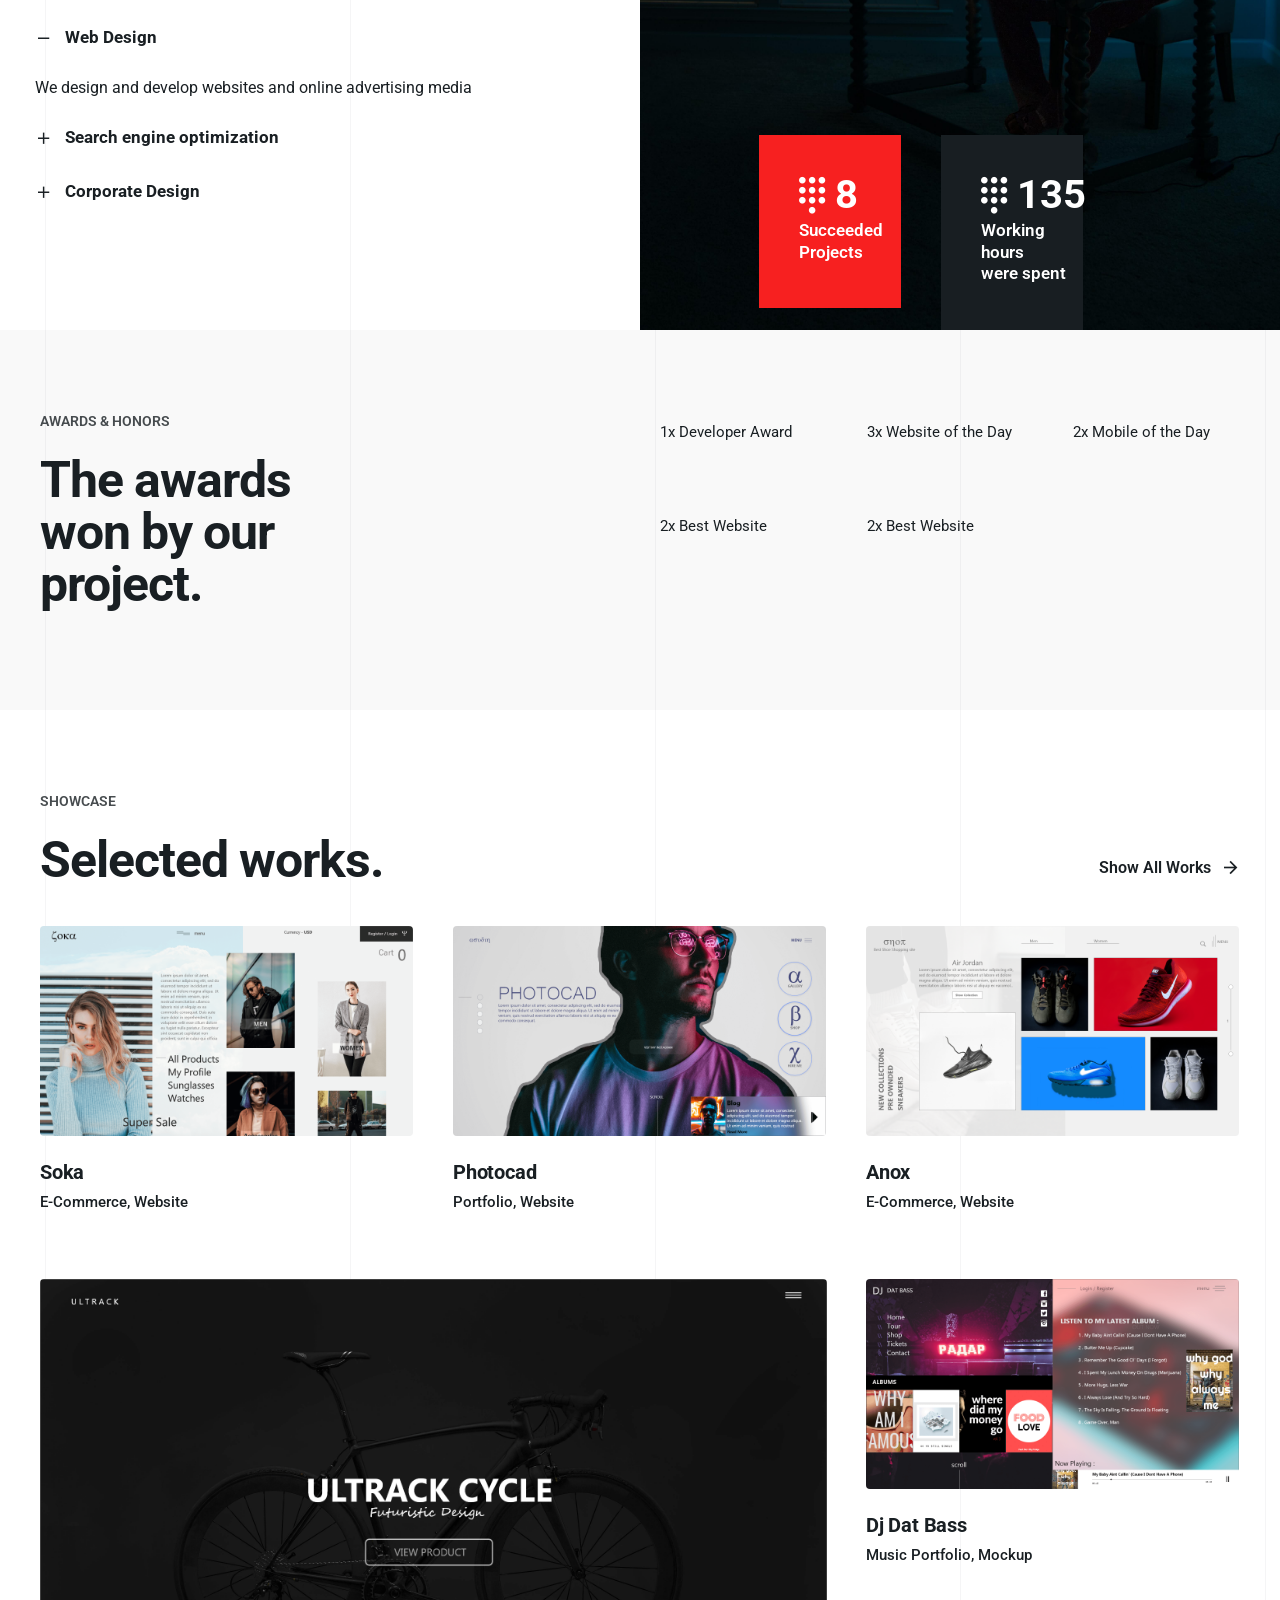
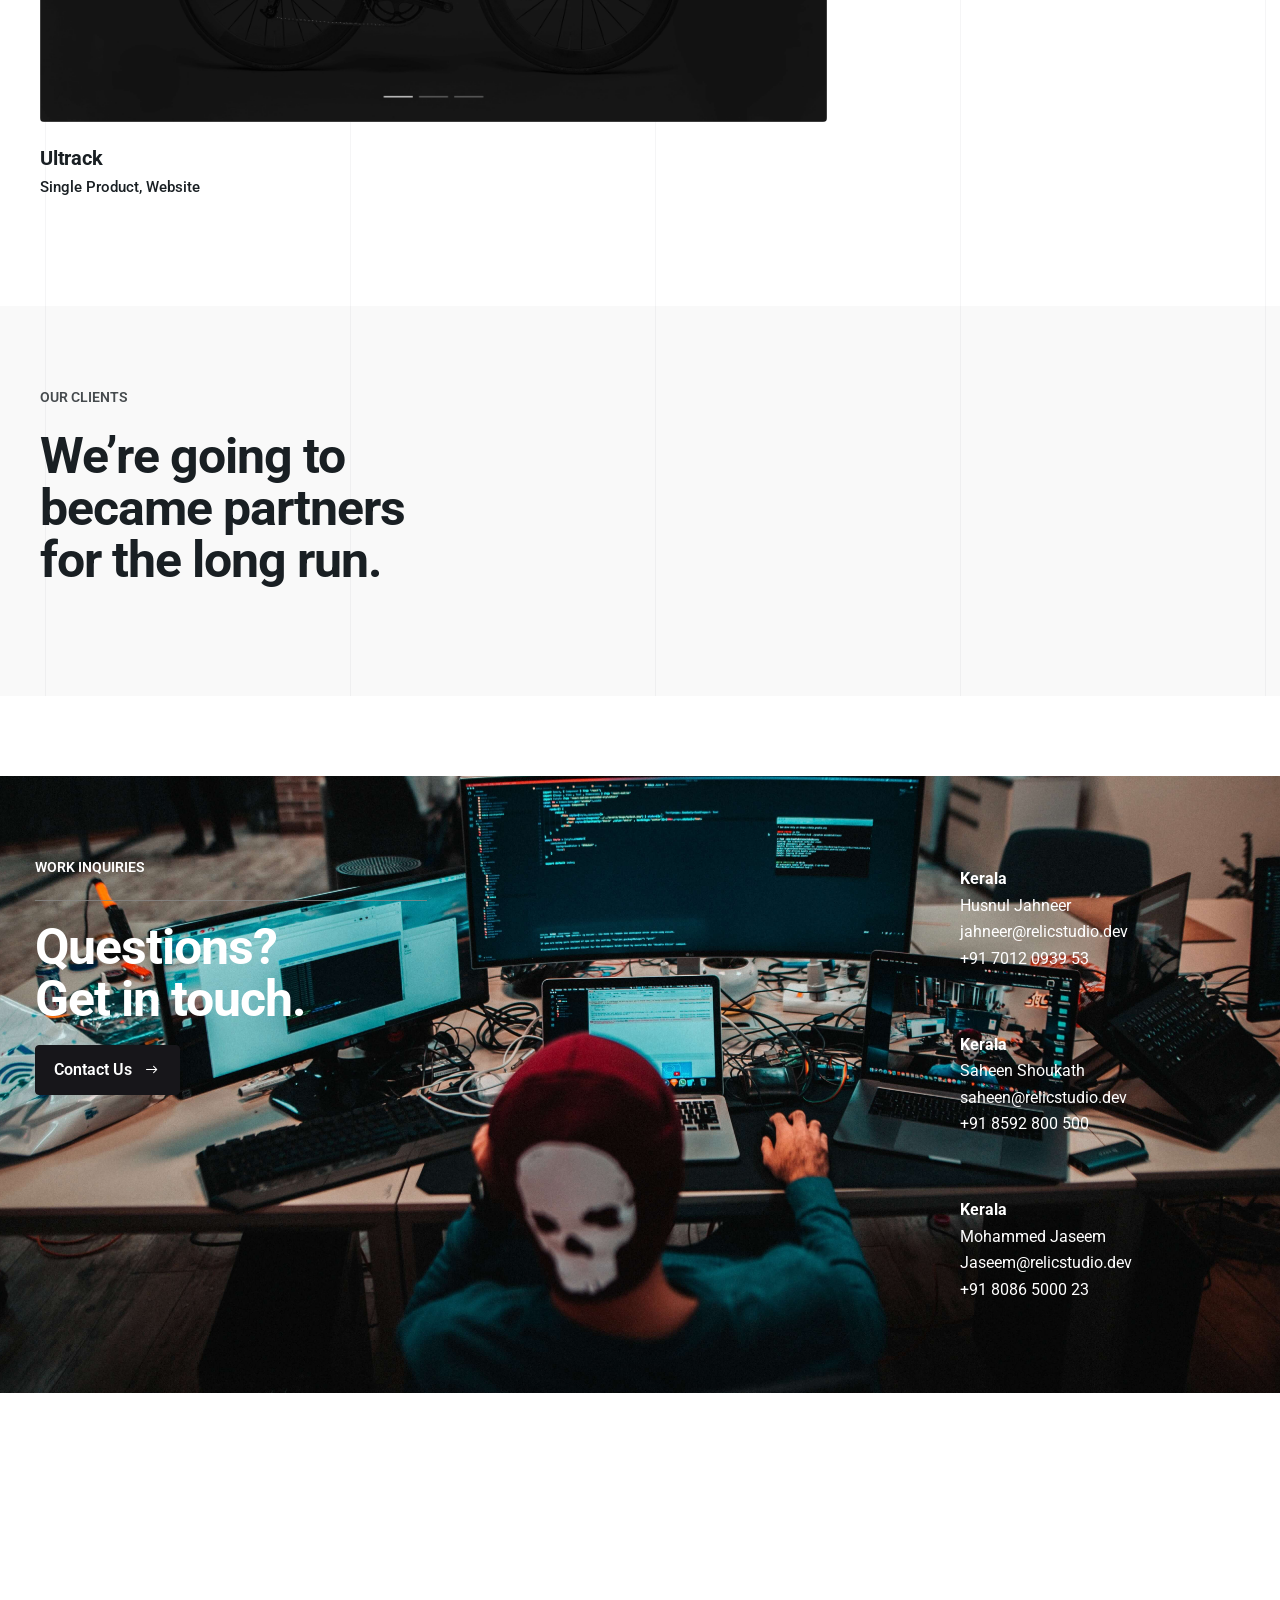
==== commit 78de9673: "Update index.html" ====
--- a/index.html
+++ b/index.html
@@ -9,7 +9,7 @@
 <title>Relic | Design Bureau</title>
 <meta name="title" content="Relic | Design Bureau">
 <meta name="description" content="We code your Ideas. contact@relicstudio.dev 
-+91 96 5656 7348
++91 9656567348
 ">
 <!-- Global site tag (gtag.js) - Google Analytics -->
 <script async src="https://www.googletagmanager.com/gtag/js?id=UA-164820656-1"></script>
@@ -26,7 +26,7 @@
 <meta property="og:url" content="https://relicstudio.dev/">
 <meta property="og:title" content="Relic | Design Bureau">
 <meta property="og:description" content="We code your Ideas. contact@relicstudio.dev 
-+91 8086 5000 23
++91 9656567348
 ">
 <meta property="og:image" content="">
 
@@ -35,7 +35,7 @@
 <meta property="twitter:url" content="https://relicstudio.dev/">
 <meta property="twitter:title" content="Relic | Design Bureau">
 <meta property="twitter:description" content="We code your Ideas. contact@relicstudio.dev 
-+91 8086 5000 23
++91 9656567348
 ">
 <meta property="twitter:image" content="">
 	<link rel="icon" href="img/favicon.png" sizes="16x16">
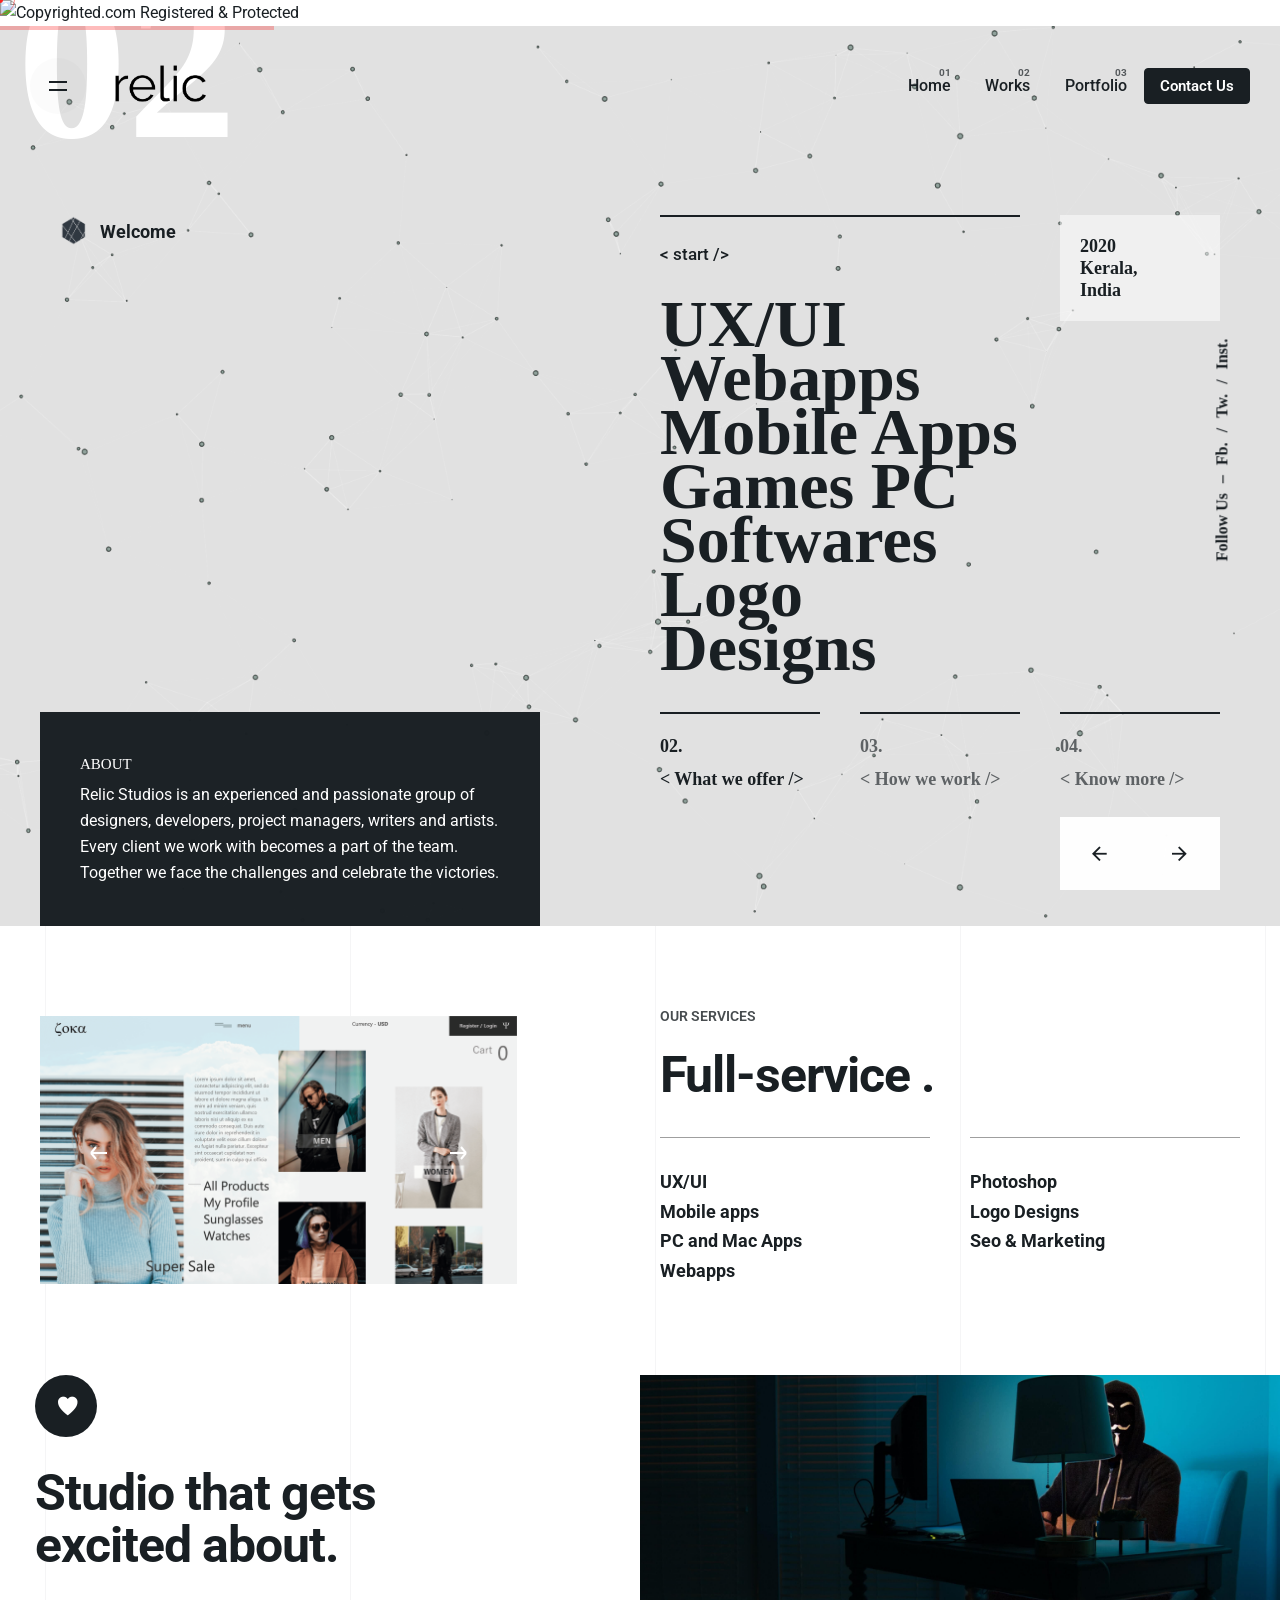
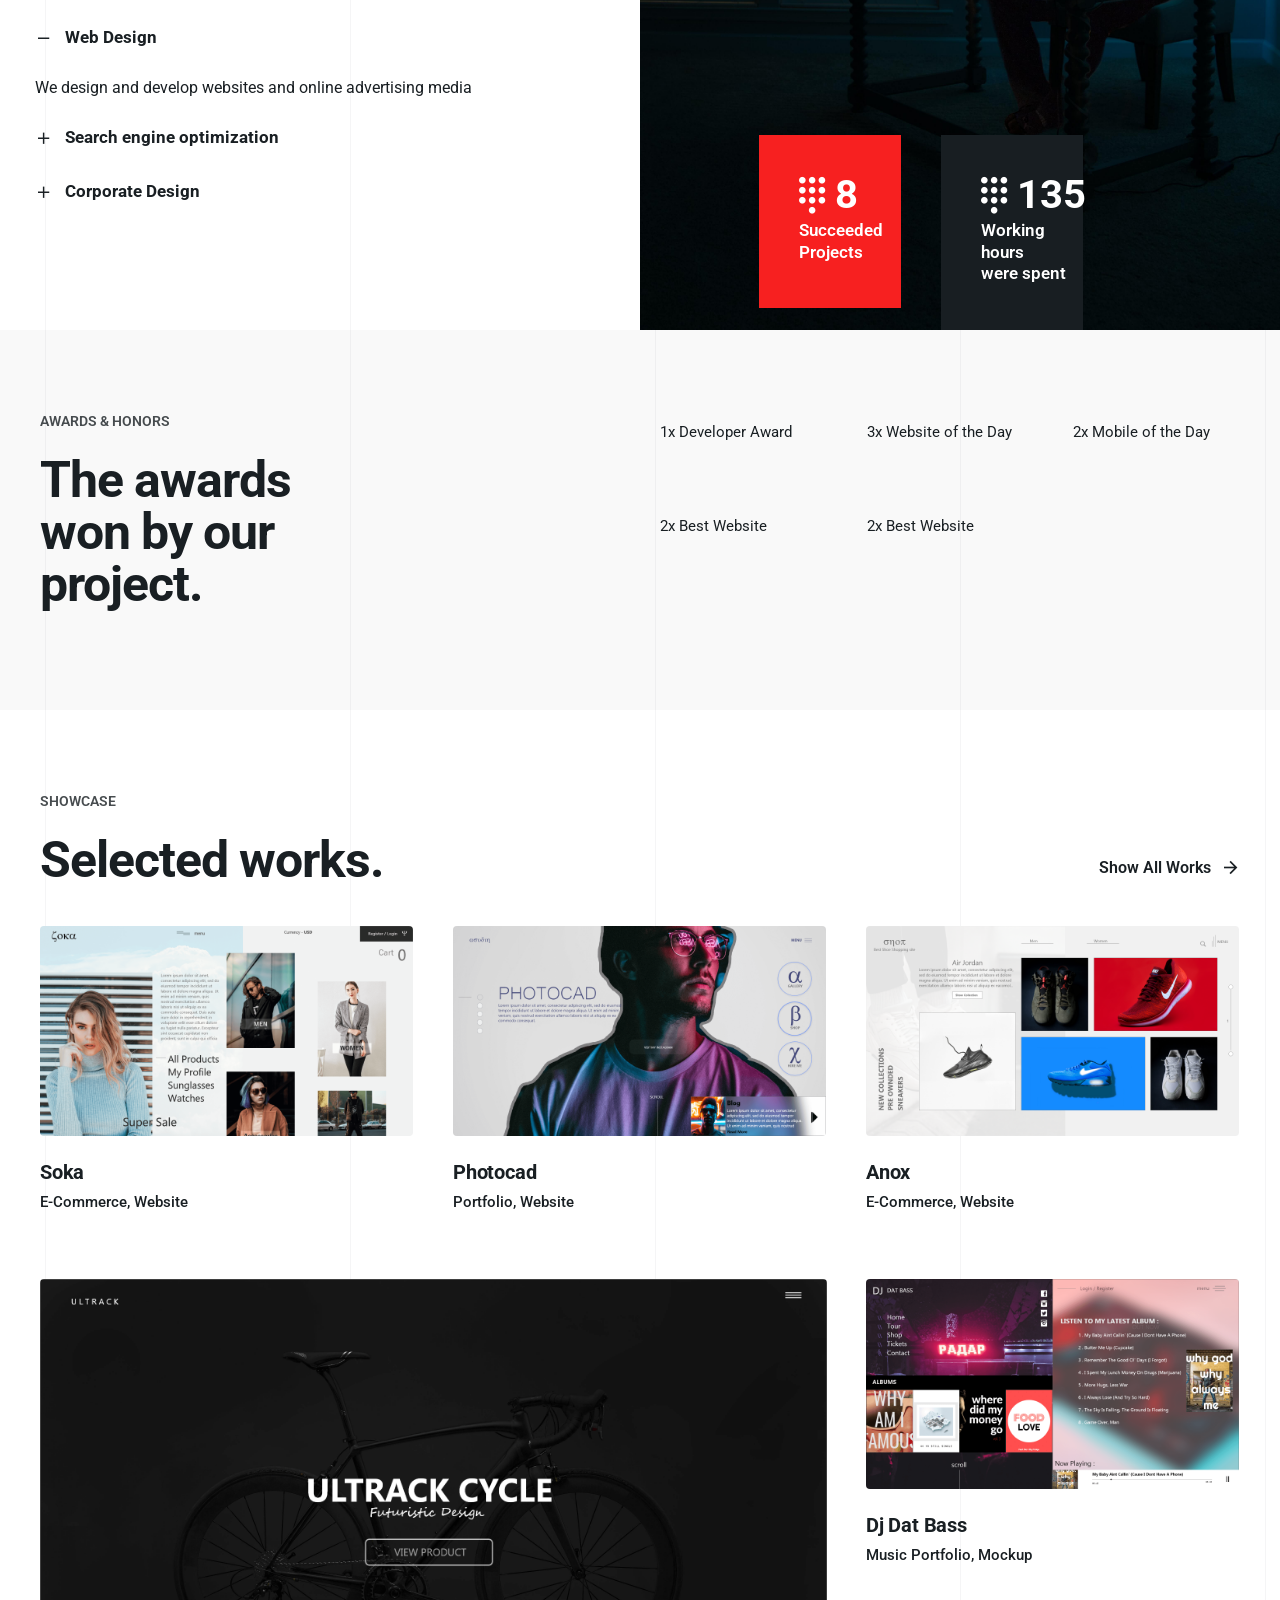
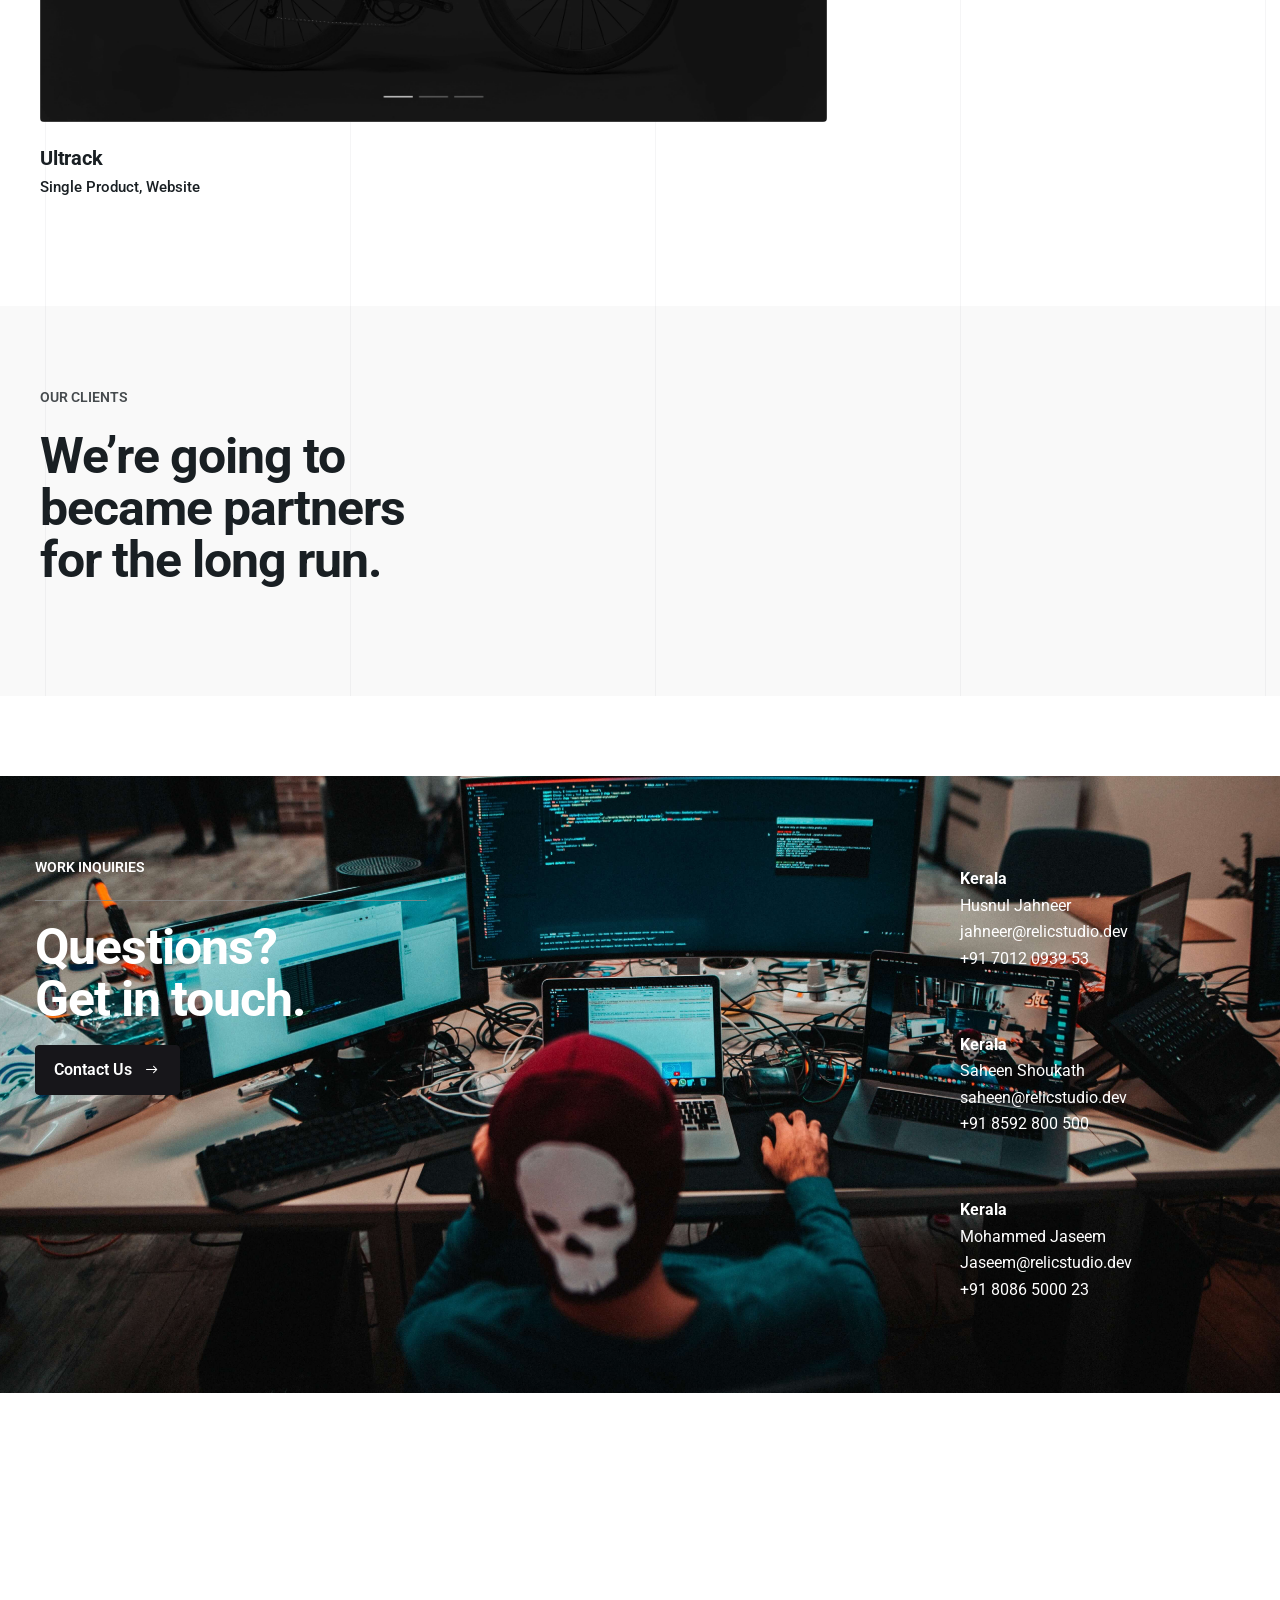
==== commit e336f8f4: "Update index.html" ====
--- a/index.html
+++ b/index.html
@@ -8,9 +8,7 @@
 	<!-- Primary Meta Tags -->
 <title>Relic | Design Bureau</title>
 <meta name="title" content="Relic | Design Bureau">
-<meta name="description" content="We code your Ideas. contact@relicstudio.dev 
-+91 9656567348
-">
+<meta name="description" content="We code your Ideas. contact@relicstudio.dev | +91 96 5656 7348">
 <!-- Global site tag (gtag.js) - Google Analytics -->
 <script async src="https://www.googletagmanager.com/gtag/js?id=UA-164820656-1"></script>
 <script>
@@ -25,18 +23,14 @@
 <meta property="og:type" content="website">
 <meta property="og:url" content="https://relicstudio.dev/">
 <meta property="og:title" content="Relic | Design Bureau">
-<meta property="og:description" content="We code your Ideas. contact@relicstudio.dev 
-+91 9656567348
-">
+<meta property="og:description" content="We code your Ideas. contact@relicstudio.dev | +91 96 5656 7348 ">
 <meta property="og:image" content="">
 
 <!-- Twitter -->
 <meta property="twitter:card" content="summary_large_image">
 <meta property="twitter:url" content="https://relicstudio.dev/">
 <meta property="twitter:title" content="Relic | Design Bureau">
-<meta property="twitter:description" content="We code your Ideas. contact@relicstudio.dev 
-+91 9656567348
-">
+<meta property="twitter:description" content="We code your Ideas. contact@relicstudio.dev | +91 96 5656 7348">
 <meta property="twitter:image" content="">
 	<link rel="icon" href="img/favicon.png" sizes="16x16">
 		<script type="text/javascript">
